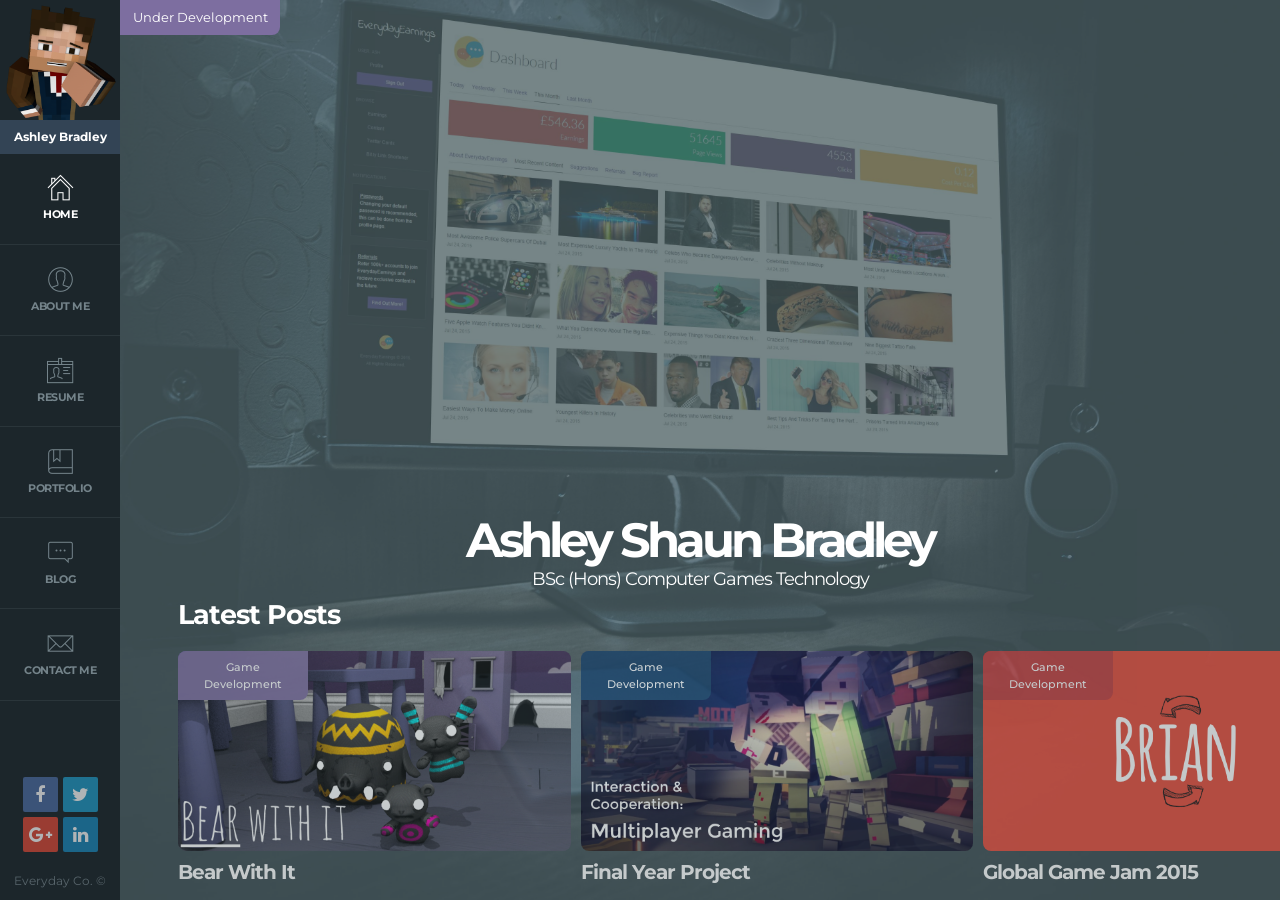
==== index.html @ 22a2ed72 "update" ====
<!DOCTYPE html>
<html prefix="og: http://ogp.me/ns#" class="one-page-layout js flexbox canvas canvastext webgl touch geolocation postmessage websqldatabase indexeddb hashchange history draganddrop websockets rgba hsla multiplebgs backgroundsize borderimage borderradius boxshadow textshadow opacity cssanimations csscolumns cssgradients cssreflections csstransforms csstransforms3d csstransitions fontface generatedcontent video audio localstorage sessionstorage webworkers applicationcache svg inlinesvg smil svgclippaths modern-layout" data-classic-layout="false" data-mobile-classic-layout="false" data-next-animation="15" data-prev-animation="16" data-random-animation="false" lang="en-US">
<head>
  <!-- <meta http-equiv="refresh" content="0; url="" /> -->
	<meta content="text/html; charset=utf-8" http-equiv="Content-Type">
	<link href="./files/css" rel="stylesheet" type="text/css">
	<style type="text/css">
		.gm-style .gm-style-cc span,.gm-style .gm-style-cc a,.gm-style .gm-style-mtc div{font-size:10px;}
		@media print { .gm-style .gmnoprint, .gmnoprint { display:none; } }
		@media screen { .gm-style .gmnoscreen, .gmnoscreen { display:none; } }
		.gm-style{ font-family:Roboto, Arial, sans-serif; font-size:11px; font-weight:400; text-decoration:none; }.gm-style img{ max-width:none; }
	</style>
	<meta charset="UTF-8">
	<meta content="width=device-width, initial-scale=1" name="viewport">

	<!-- <meta property="og:title" content="Portfolio | Ashley Shaun Bradley | Game & Web Developer" />
	<meta property="og:image" content="https://ashhhbradley.github.io/portfolio/files/images/og-image.png" /> -->

	<meta property='og:title' content='Portfolio | Game and Web Developer' />
	<meta property="og:type" content="website" />
	<meta property='og:image' content='https://ashhhbradley.github.io/portfolio/files/images/og-image.png'/>
	<meta property='og:description' content='Portfolio | Game and Web Developer'/>
	<meta property='og:url' content='https://ashhhbradley.github.io/portfolio/' />

	<title>Ashley Shaun Bradley | Game & Web Developer</title>
	<!-- <link href="http://themes.pixelwars.org/empathy/feed/" rel="alternate" title="Empathy » Feed" type="application/rss+xml"> -->
	<!-- <link href="http://themes.pixelwars.org/empathy/comments/feed/" rel="alternate" title="Empathy » Comments Feed" type="application/rss+xml"> -->
	<!-- <script type="text/javascript">
		window._wpemojiSettings = {"baseUrl":"https:\/\/s.w.org\/images\/core\/emoji\/72x72\/","ext":".png","source":{"concatemoji":"http:\/\/themes.pixelwars.org\/empathy\/wp-includes\/js\/wp-emoji-release.min.js?ver=4.4.2"}};
		!function(a,b,c){function d(a){var c,d=b.createElement("canvas"),e=d.getContext&&d.getContext("2d"),f=String.fromCharCode;return e&&e.fillText?(e.textBaseline="top",e.font="600 32px Arial","flag"===a?(e.fillText(f(55356,56806,55356,56826),0,0),d.toDataURL().length>3e3):"diversity"===a?(e.fillText(f(55356,57221),0,0),c=e.getImageData(16,16,1,1).data.toString(),e.fillText(f(55356,57221,55356,57343),0,0),c!==e.getImageData(16,16,1,1).data.toString()):("simple"===a?e.fillText(f(55357,56835),0,0):e.fillText(f(55356,57135),0,0),0!==e.getImageData(16,16,1,1).data[0])):!1}function e(a){var c=b.createElement("script");c.src=a,c.type="text/javascript",b.getElementsByTagName("head")[0].appendChild(c)}var f,g;c.supports={simple:d("simple"),flag:d("flag"),unicode8:d("unicode8"),diversity:d("diversity")},c.DOMReady=!1,c.readyCallback=function(){c.DOMReady=!0},c.supports.simple&&c.supports.flag&&c.supports.unicode8&&c.supports.diversity||(g=function(){c.readyCallback()},b.addEventListener?(b.addEventListener("DOMContentLoaded",g,!1),a.addEventListener("load",g,!1)):(a.attachEvent("onload",g),b.attachEvent("onreadystatechange",function(){"complete"===b.readyState&&c.readyCallback()})),f=c.source||{},f.concatemoji?e(f.concatemoji):f.wpemoji&&f.twemoji&&(e(f.twemoji),e(f.wpemoji)))}(window,document,window._wpemojiSettings);
	</script> -->
	<script src="./files/wp-emoji-release.min.js" type="text/javascript"></script>
	<style type="text/css">
		img.wp-smiley,
		img.emoji {
		   display: inline !important;
		   border: none !important;
		   box-shadow: none !important;
		   height: 1em !important;
		   width: 1em !important;
		   margin: 0 .07em !important;
		   vertical-align: -0.1em !important;
		   background: none !important;
		   padding: 0 !important;
		}
	</style>
	<!-- <link href="./files/css(1)" id="montserrat-css" media="all" rel="stylesheet" type="text/css"> -->
	<!-- <link href="./files/css(2)" id="roboto-css" media="all" rel="stylesheet" type="text/css"> -->
	<!-- <link href="./files/fontello.css" id="fontello-css" media="all" rel="stylesheet" type="text/css"> -->
	<link href="./files/bootstrap.min.css" id="bootstrap-css" media="all" rel="stylesheet" type="text/css">
	<link href="./files/pe-icon-7-stroke.css" id="pe-icon-7-stroke-css" media="all" rel="stylesheet" type="text/css">
	<link href="./css/font-awesome.css" rel="stylesheet" type="text/css">
	<link href="./files/nprogress.css" id="nprogress-css" media="all" rel="stylesheet" type="text/css">
	<link href="./files/magnific-popup.css" id="magnific-popup-css" media="all" rel="stylesheet" type="text/css">
	<link href="./files/uniform.default.css" id="uniform-css" media="all" rel="stylesheet" type="text/css">
	<link href="./files/animations.css" id="animations-css" media="all" rel="stylesheet" type="text/css">
	<link href="./files/main.css" id="main-css" media="all" rel="stylesheet" type="text/css">
	<link href="./files/768.css" id="768-css" media="all" rel="stylesheet" type="text/css">
	<link href="./files/wp-fix.css" id="wp-fix-css" media="all" rel="stylesheet" type="text/css">
	<link href="./files/style.css" id="theme-style-css" media="all" rel="stylesheet" type="text/css">
	<link href="./owl/owl.carousel.css" media="all" rel="stylesheet" type="text/css">
	<link href="https://fonts.googleapis.com/css?family=Montserrat:100,200,300,400,500,600,700,800,900" rel="stylesheet">

	<script src="https://ajax.googleapis.com/ajax/libs/jquery/1.8.0/jquery.min.js"></script>
	<script src="https://socialcounters.000webhostapp.com/SocialCounters/SocialCounters/js/api.js"></script>
	<script src="./owl/owl.carousel.js" type="text/javascript"></script>
	<script src="./files/jquery.js" type="text/javascript"></script>
	<script src="./files/jquery-migrate.min.js" type="text/javascript"></script>
	<script src="./files/modernizr.min.js" type="text/javascript"></script>

	<!--script type="text/javascript" src="https://maps.googleapis.com/maps/api/js?sensor=false"></script-->
	<!-- <script type="text/javascript" src="https://platform.linkedin.com/badges/js/profile.js" async defer></script> -->
	<!--link href="http://themes.pixelwars.org/empathy/wp-json/" rel="https://api.w.org/">
	<link href="http://themes.pixelwars.org/empathy/xmlrpc.php?rsd" rel="EditURI" title="RSD" type="application/rsd+xml">
	<link href="http://themes.pixelwars.org/empathy/wp-includes/wlwmanifest.xml" rel="wlwmanifest" type="application/wlwmanifest+xml">
	<meta content="WordPress 4.4.2" name="generator"-->
	<!--link href="http://themes.pixelwars.org/empathy/" rel="canonical">
	<link href="http://themes.pixelwars.org/empathy/" rel="shortlink">
	<link href="http://themes.pixelwars.org/empathy/wp-content/uploads/2015/07/favicon-2.ico" rel="shortcut icon">
	<link href="http://themes.pixelwars.org/empathy/wp-content/uploads/2015/07/avatar.jpg" rel="apple-touch-icon-precomposed"-->

	<!-- Text Logo Background Color -->
	<!--<style type="text/css">
	@media screen and (min-width: 768px) { .site-title { background: #2ba163; } }
</style>-->

	<!-- Link Color -->
	<style type="text/css">
		a { color: #009966; }
	</style>

	<!-- Link Hover Color -->
	<style type="text/css">
		a:hover { color: #8acb82; }
	</style>

	<!-- Primary Color -->
	<!-- <style type="text/css">
	input[type=submit]:hover, input[type=button]:hover, button:hover, a.button:hover, .event h3, .event h2 + p i, .event h2 + p img, #search-submit, .entry-meta .cat-links a, .pagination a:hover, .navigation a:hover, a.more-link:hover, #nprogress .bar, .section-title h2 i, .event:nth-of-type(4):after { background-color: #8acb82; }
	.bypostauthor > article { border-color: #8acb82; }
	#nprogress .spinner-icon { border-top-color: #8acb82; border-left-color: #8acb82; }
	.event h3:before { border-color: #8acb82; }
	body .mejs-controls .mejs-time-rail .mejs-time-current { background: #8acb82; }
	</style> -->

	<!-- Ribbon Shadow Color -->
	<!--<script>
		function ColorLuminance( hex, lum ) {
			// validate hex string
			hex = String(hex).replace(/[^0-9a-f]/gi, '');

			if ( hex.length < 6 ) {
			 hex = hex[0]+hex[0]+hex[1]+hex[1]+hex[2]+hex[2];
			}

			lum = lum || 0;

			// convert to decimal and change luminosity
			var rgb = "#", c, i;

			for ( i = 0; i < 3; i++ ) {
				c = parseInt(hex.substr(i*2,2), 16);
				c = Math.round(Math.min(Math.max(0, c + (c * lum)), 255)).toString(16);
				rgb += ("00"+c).substr(c.length);
			}
			return rgb;
		}

		jQuery(document).ready(function($) {
		   color = ColorLuminance( '#8acb82', -0.15 );
		   var styleCss = '<style type="text/css">' +
			   '.section-title h2:after, .section-title h2:before { background-color: ' + color + '; }' +
		   '<\/style>';
		   $( 'body' ).append( styleCss );
		});
	</script> -->

	<!-- 1. Page Light Text -->
	<script>
	  jQuery(document).ready(function($)
	  {
	     $( '.one-page-layout .site-main > section:nth-of-type(1)' ).toggleClass( 'light-text' );
	  });
	</script>

	<!-- 3. Page Background Color -->
	<!--<style type="text/css">
		.one-page-layout .site-main > section:nth-of-type(3) { background-color: #ebf0df; }
	</style>-->

	<!-- 6. Page Light Text -->
	<script>
	  jQuery(document).ready(function($) {
	     $( '.one-page-layout .site-main > section:nth-of-type(6)' ).toggleClass( 'light-text' );
	  });
	</script>

	<!--[if lt IE 9]>
	    <script src="http://themes.pixelwars.org/empathy/wp-content/themes/empathy/js/ie.js"></script>
	<![endif]-->

	<!--script charset="UTF-8" src="./files/QuotaService.RecordEvent" type="text/javascript"></script-->
</head>

<body class="home page page-id-185 page-template page-template-template-homepage page-template-template-homepage-php">
	<div class="hfeed site" id="page">
		<header class="header" id="masthead" role="banner">
			<a class="menu-toggle toggle-link"><i class="fa fa-bars"></i></a>
			<h1 class="site-title mobile-title">Game & Web Developer</h1>
			<div class="header-wrap">
				<img alt="avatar" src="./files/images/avatar.png">
				<h1 class="site-title">Ashley Bradley</h1>
				<nav class="site-navigation primary-navigation" id="primary-navigation" role="navigation">
					<div class="nav-menu">
						<ul class="menu-auto">
							<li class="current_page_item"><a href="#"><i class="pe-7s-home"></i> Home</a></li>
							<li><a href="#"><i class="pe-7s-user"></i> About Me</a></li>
							<li><a href="#"><i class="pe-7s-id"></i> Resume</a></li>
							<li><a href="#"><i class="pe-7s-notebook"></i> Portfolio</a></li>
							<li><a href="#"><i class="pe-7s-comment"></i> Blog</a></li>
							<li><a href="#"><i class="pe-7s-mail"></i> Contact</a></li>
						</ul>
						<script>
							jQuery(document).ready(function($)
							{
							  var menu_html = "";

							  $('#main').find('section.menu-item').each(function()
							  {
								  var id = $(this).attr('id');
								  var icon = $(this).find('.page-title  i').attr('class');
								  var title = $(this).find('.page-title').text();
								  var menu_item = '<li><a href="#/' + id + '"><i class="' + icon + '"><\/i>' + title + '<\/a><\/li>';

								  menu_html += menu_item;

								  $('.menu-auto').html(menu_html);
							  });
							});
						</script>
					</div>
				</nav>
				<div class="header-search">
					<form action="" id="search-form" method="get" name="search-form" role="search">
						<input id="search" name="s" placeholder="enter word" required="required" type="text"> <input id="search-submit" title="Search" type="submit" value="→">
					</form>
				</div>
				<div class="header-bottom">
					<div>
						<ul class="social-intro list-unstyled list-inline">
						  <li><a href="#" class="icn-facebook"><i class="fa fa-facebook"></i></a></li>
						  <li><a href="#" class="icn-twitter"><i class="fa fa-twitter"></i></a></li>
						</ul>
						<ul class="social-intro list-unstyled list-inline">
						  <li><a href="#" class="icn-g-plus"><i class="fa fa-google-plus"></i></a></li>
						  <li><a href="#" class="icn-linkedin"><i class="fa fa-linkedin"></i></a></li>
						</ul>
					</div>
					<div class="copy-text">
						<div class="widget_text" id="text-2">
							<div class="textwidget">
								<p>Everyday Co. ©</p>
							</div>
						</div>
					</div>
				</div>
			</div>
		</header>
		<div class="site-main" id="main">
			<section class="pt-page page-layout home-section has-bg-img light-text page-current menu-item" id="home" style="background-image: url( ./files/images/homepage.jpg );">
				<div class="portfolio-card-category" style="z-index: 2;"><p>Under Development</p></div>
				<div class="content">
					<div class="layout-medium">
						<h1 class="page-title" style="display: none;"><i class="pe-7s-home"></i> home</h1>
						<h2>Ashley Shaun Bradley</h2>
						<h4>BSc (Hons) Computer Games Technology</h4>
						<!--h4>I am <strong data-typist="a programmer.,a web devloper.,a game devloper." id="typist-element"> an avid Twitter user.</strong></h4-->
						<div class="content" style="text-align: left; position: relative; padding: 0;">
							<div class="my-work">
								<h4><b>Latest Posts</b></h4>
								<style>
									.owl-carousel .portfolio-card-category {
										/*font-size: 0.35em;*/
										z-index: 2;
									}
									.owl-carousel .portfolio-card-category p {
										font-size: 11px;
										border-top-left-radius: 8px;
										width: 130px;
										font-weight: 500;
									}
								</style>
								<div class="owl-carousel" id="latest-posts" style="width:1600px; margin-top:20px; opacity:0.7;">
									<div><div class="portfolio-card-category"><p style="background-color: #7d6ea0;">Game Development</p></div><img src="./images/BearWithIt.png"></img><a href="#">Bear With It</a></div>
									<div><div class="portfolio-card-category"><p style="background-color: #133e69;">Game Development</p></div><img src="./images/FinalYearProject.png"></img><a href="#">Final Year Project</a></div>
		              <div><div class="portfolio-card-category"><p style="background-color: #c53f3f;">Game Development</p></div><img src="./images/Brian.png"></img><a href="#">Global Game Jam 2015</a></div>
									<div><div class="portfolio-card-category"><p style="background-color: #334455;">Web Development</p></div><img src="./images/EverydayGossip2.png"></img><a href="#">EverydayGossip</a></div>
									<div><div class="portfolio-card-category"><p style="background-color: #6952a0;">Web Development</p></div><img src="./images/EverydayEarnings2.png"></img><a href="#">EverydayEarnings</a></div>
								</div>
		            <!--p style="text-align: center;"><a class="button" href="./#/portfolio"><i class="pe-7s-expand1"></i> &nbsp; More Information</a></p-->
							</div>

							<style>
								.owl-carousel .owl-item a {
									font-size: 20px;
								}
							</style>

							<div class="my-work-mobile">
								<h4 style="font-size: 20px; margin-top: 20px !important;"><b>Latest Posts</b></h4>
								<div class="owl-carousel" id="latest-posts-mobile" style="width:300px; margin-top:5px; opacity:0.7;">
									<div><img src="./images/BearWithIt.png"></img><a href="#">Bear With It</a></div>
									<div><img src="./images/FinalYearProject.png"></img><a href="#">Final Year Project</a></div>
		              <div><img src="./images/Brian.png"></img><a href="#">Global Game Jam 2015</a></div>
									<div><img src="./images/EverydayGossip2.png"></img><a href="#">EverydayGossip</a></div>
									<div><img src="./images/EverydayEarnings2.png"></img><a href="#">EverydayEarnings</a></div>
								</div>
							</div>

							<!--div style="margin-left: 50px; margin-top: 30px; float:left; clear: left;">
								<h4>Game Development</h4>
								<div class="owl-carousel" style="width:400px; margin-top:20px; opacity:0.7;">
									<div><img src="../images/BearWithIt.png"></img></div>
									<div><img src="../images/FinalYearProject.png"></img></div>
		              <div><img src="../images/Brian.png"></img></div>
								</div>
							</div-->

              <script>
                  $(document).ready(function(){ $('#latest-posts').owlCarousel(); });

                  var owl = $('#latest-posts');
                  owl.owlCarousel({
                      items:4,
                      loop:true,
                      margin:10,
                      animateOut: 'fadeOut',
                      autoplay:true,
                      autoplayTimeout:5000,
                      autoplayHoverPause:true
                  });

									$(document).ready(function(){ $('#latest-posts-mobile').owlCarousel(); });

                  var owl = $('#latest-posts-mobile');
                  owl.owlCarousel({
                      items:1,
                      loop:true,
                      margin:10,
                      animateOut: 'fadeOut',
                      autoplay:true,
                      autoplayTimeout:5000,
                      autoplayHoverPause:true
                  });
              </script>
						</div>
						<!--ul class="social-intro list-unstyled list-inline">
						  <li><a href="#" class="icn-facebook"><i class="fa fa-facebook"></i></a></li>
						  <li><a href="#" class="icn-twitter"><i class="fa fa-twitter"></i></a></li>
						  <li><a href="#" class="icn-dribbble"><i class="fa fa-dribbble"></i></a></li>
						  <li><a href="#" class="icn-g-plus"><i class="fa fa-google-plus"></i></a></li>
						  <li><a href="#" class="icn-linkedin"><i class="fa fa-linkedin"></i></a></li>
						  <li><a href="#" class="icn-instagram"><i class="fa fa-instagram"></i></a></li>
						  <li><a href="#" class="icn-vimeo"><i class="fa fa-vimeo-square"></i></a></li>
						  <li><a href="#" class="icn-youtube"><i class="fa fa-youtube-play"></i></a></li>
						  <li><a href="#" class="icn-tumblr"><i class="fa fa-tumblr"></i></a></li>
						  <li><a href="#" class="icn-github"><i class="fa fa-github-alt"></i></a></li>
						</ul-->
					</div>
				</div>
			</section>
			<section class="pt-page page-layout menu-item" id="about-me">
				<div class="portfolio-card-category" style="z-index: 2;"><p>Under Development</p></div>
				<div class="content">
					<div class="layout-medium">
						<div class="row">
							<div class="col-sm-7">
								<div class="section-title center">
									<h1 class="page-title"><i class="pe-7s-user"></i> About Me</h1>
									<h2><i>Services</i></h2>
								</div>
								<div class="row">
									<style>
										@media screen and (min-width: 368px) {
											.game-dev img {
											    margin-top: 5px;
											}
											.service p.game-dev {
												margin: 0;
											}
											.service p {
												letter-spacing: -0.8px;
											}
											.service {
												border: 1.5px solid #ececec;
  											border-radius: 8px;
												padding: 5px;
											}
										}

										@media (min-width: 768px) {
											.col-sm-6 {
											    padding: 0 5px!important;
													margin-bottom: 10px;
											}
										}

										@media screen and (min-width: 992px) {
											.service p.game-dev {
												min-height: 102px;
												max-height: 102px;
												width: 50%;
										    float: left;
											}
											.service {
										    min-height: 255px;
											}
											.game-dev-service .unreal-logo {
												margin-top: 0;
												margin-left: auto;
												margin-right: auto;
												display: block;
											}
											.game-dev-service .unity-logo {
												margin-top: 0.5em;
												margin-bottom: auto;
												margin-left: auto;
												margin-right: auto;
												display: block;
											}
										}

										@media (min-width: 1200px){
											#about-me .col-sm-5 {
											    width: 33%;
											}
										}
									</style>
									<div class="col-sm-6 col-md-3">
										<div class="service game-dev-service">
											<!-- <p><img alt="icon-02" class="alignnone size-full wp-image-229" height="512" sizes="(max-width: 512px) 100vw, 512px" src="./files/icon-02.png" width="512"></p> -->
											<p class="game-dev">
												<img alt="" class="alignnone size-full unreal-logo" height="512" sizes="(max-width: 512px) 100vw, 512px" src="./files/images/Unreal_Engine_Black.png" width="512">
											</p>
											<p class="game-dev">
												<img alt="" class="alignnone size-full unity-logo" height="512" sizes="(max-width: 512px) 100vw, 512px" src="./files/images/unity-master-black.png" width="512">
											</p>
											<h4>Game Developer</h4>
											<p>For the past three years I have been studying game technologies and using game engines such as the Unreal Engine 4 & Unity 5.</p>
										</div>
									</div>
									<div class="col-sm-6 col-md-3">
										<div class="service">
											<p><img alt="icon-03" class="alignnone size-full wp-image-230" height="512" sizes="(max-width: 512px) 100vw, 512px" src="./files/icon-03.png" width="512"></p>
											<h4>Web Developer</h4>
											<p>I write about web design. It is a long established fact that a reader will be distracted by the readable content.</p>
										</div>
									</div>
									<div class="col-sm-6 col-md-3">
										<div class="service">
											<p><img alt="icon-01" class="alignnone size-full wp-image-228" height="512" sizes="(max-width: 512px) 100vw, 512px" src="./files/icon-01.png" width="512"></p>
											<h4>Social Media</h4>
											<p>I design super cool websites. It is a long established fact that a reader will be distracted by the readable content.</p>
										</div>
									</div>
									<div class="col-sm-6 col-md-3">
										<div class="service">
											<p><img alt="icon-04" class="alignnone size-full wp-image-231" height="512" sizes="(max-width: 512px) 100vw, 512px" src="./files/icon-04.png" width="512"></p>
											<h4>Video Editor</h4>
											<p>I have strong project management skills. It is a long established fact that a reader will be distracted by the readable content.</p>
										</div>
									</div>
								</div>
								<div class="section-title center">
									<h2><i>Work Process</i></h2>
								</div>
								<div class="row">
									<div class="col-sm-2 col-xs-4">
										<div class="process">
											<p><i class="pe-7s-chat"></i></p>
											<h4>DISCOVER</h4>
										</div>
									</div>
									<div class="col-sm-2 col-xs-4">
										<div class="process">
											<p><i class="pe-7s-light"></i></p>
											<h4>IDEA</h4>
										</div>
									</div>
									<div class="col-sm-2 col-xs-4">
										<div class="process">
											<p><i class="pe-7s-vector"></i></p>
											<h4>DESIGN</h4>
										</div>
									</div>
									<div class="col-sm-2 col-xs-4">
										<div class="process">
											<p><i class="pe-7s-network"></i></p>
											<h4>DEVELOP</h4>
										</div>
									</div>
									<div class="col-sm-2 col-xs-4">
										<div class="process">
											<p><i class="pe-7s-browser"></i></p>
											<h4>TEST</h4>
										</div>
									</div>
									<div class="col-sm-2 col-xs-4">
										<div class="process">
											<p><i class="pe-7s-rocket"></i></p>
											<h4>LAUNCH</h4>
										</div>
									</div>
								</div>
								<!--div class="section-title center">
									<h2><i>Clients</i></h2>
								</div>
								<div class="row">
									<div class=" col-xs-4 col-md-2">
										<div class="client">
											<a href="http://themes.pixelwars.org/empathy/#"><img alt="client-01" class="alignnone size-full wp-image-234" height="142" src="./files/client-01.png" width="200"></a>
										</div>
									</div>
									<div class=" col-xs-4 col-md-2">
										<div class="client">
											<a href="http://themes.pixelwars.org/empathy/#"><img alt="client-02" class="alignnone size-full wp-image-235" height="235" src="./files/client-02.png" width="250"></a>
										</div>
									</div>
									<div class=" col-xs-4 col-md-2">
										<div class="client">
											<a href="http://themes.pixelwars.org/empathy/#"><img alt="client-03" class="alignnone size-full wp-image-236" height="172" src="./files/client-03.png" width="250"></a>
										</div>
									</div>
									<div class=" col-xs-4 col-md-2">
										<div class="client">
											<a href="http://themes.pixelwars.org/empathy/#"><img alt="client-04" class="alignnone size-full wp-image-237" height="91" src="./files/client-04.png" width="173"></a>
										</div>
									</div>
									<div class=" col-xs-4 col-md-2">
										<div class="client">
											<a href="http://themes.pixelwars.org/empathy/#"><img alt="client-05" class="alignnone size-full wp-image-238" height="161" src="./files/client-05.png" width="250"></a>
										</div>
									</div>
									<div class=" col-xs-4 col-md-2">
										<div class="client">
											<a href="http://themes.pixelwars.org/empathy/#"><img alt="client-06" class="alignnone size-full wp-image-239" height="223" src="./files/client-06.png" width="250"></a>
										</div>
									</div>
								</div>
								<div class="section-title center">
									<h2><i>Fun Fact</i></h2>
								</div>
								<div class="row">
									<div class="col-sm-3 col-xs-6">
										<div class="fun-fact">
											<p><i class="pe-7s-map-2"></i></p>
											<h4>24 Countries Visited</h4>
										</div>
									</div>
									<div class="col-sm-3 col-xs-6">
										<div class="fun-fact">
											<p><i class="pe-7s-news-paper"></i></p>
											<h4>72 Articles Published</h4>
										</div>
									</div>
									<div class="col-sm-3 col-xs-6">
										<div class="fun-fact">
											<p><i class="pe-7s-coffee"></i></p>
											<h4>20.000 Cups Of Coffee</h4>
										</div>
									</div>
									<div class="col-sm-3 col-xs-6">
										<div class="fun-fact">
											<p><i class="pe-7s-medal"></i></p>
											<h4>12 Awards Won</h4>
										</div>
									</div>
								</div>
								<div class="section-title center">
									<h2><i>Other Pages</i></h2>
								</div>
								<p class="center">
									<a class="button" href="http://themes.pixelwars.org/empathy/404/">404</a>
									<a class="button" href="http://themes.pixelwars.org/empathy/blog/">Blog</a>
									<a class="button" href="http://themes.pixelwars.org/empathy/form-elements/">Form Elements</a>
									<a class="button" href="http://themes.pixelwars.org/empathy/grid/">Grid</a>
									<a class="button" href="http://themes.pixelwars.org/empathy/shortcodes/">Shortcodes</a>
									<a class="button" href="http://themes.pixelwars.org/empathy/typography/">Typography</a>
								</p-->
							</div>

							<div class="col-sm-5 profile-card">
								<div class="card-container">
								  <header>
								    <div class="bio">
								      <img src="https://pbs.twimg.com/profile_banners/83661888/1483361506/1500x500" alt="background" class="bg">
								      <div class="desc">
								        <h3>@GrievingDoctor</h3>
								        <p>Last of the Time Lords | #DoctorWho</p>
								        <p><i class="fa fa-map-marker" aria-hidden="false"></i> Into Darkness</p>
								      </div>
								    </div>

								    <div class="avatarcontainer">
								      <img src="https://pbs.twimg.com/profile_images/877080424211763200/V_BNl4R3_400x400.jpg" alt="avatar" class="avatar">
								    </div>

										<div id="wrapper" class="profile-content">
									    <div class="data">
									      <ul>
									        <li>
									          <a href="">Grieving Time Lord</a>
									          <span>@GrievingDoctor</span>
									        </li>
									        <li>
									          <a class="item twitter"><span class="count"></span></a>
									          <span>Followers</span>
									        </li>
									      </ul>
									    </div>
									  </div>
								  </header>
									<h3 class="profile-card-header">Tweets</h3>
									<div class="tw-feed">
									  <a class="twitter-timeline" href="https://twitter.com/grievingdoctor"
									     data-theme="light"
									     data-link-color="#334455"
									     border-radius="none"
									     data-chrome="noheader nofooter noborders noscrollbar transparent"
									     data-widget-id="413723523169787904"
									     data-screen-name="grievingdoctor" data-show-replies="false"
									     width="100%"
											 height="440"
									  >Tweets by GrievingDoctor</a>
									</div>
								</div>



								<script>
									$('#wrapper').SocialCounter({
										twitter_user: 'grievingdoctor'
									});

									$(document).ready(
										function iniciar() {
											$('.follow').on("click", function() {
												$('.follow').css('background-color', '#34CF7A');
												$('.follow').html('<div class="icon-ok"></div> Following');
											});
										}
									);

									window.twttr = (function(d, s, id) {
									  var js, fjs = d.getElementsByTagName(s)[0],
									    t = window.twttr || {};
									  if (d.getElementById(id)) return;
									  js = d.createElement(s);
									  js.id = id;
									  js.src = "https://platform.twitter.com/widgets.js";
									  fjs.parentNode.insertBefore(js, fjs);

									  t._e = [];
									  t.ready = function(f) {
									    t._e.push(f);
									  };

									  return t;
									}(document, "script", "twitter-wjs"));

									twttr.ready(function(twttr) {
									  twttr.events.bind("rendered", function(event) {
									    var widgetIframe = event.target;
									    if (widgetIframe.parentNode.className != "tw-feed") {
									      return;
									    }

									    var style = widgetIframe.contentDocument.createElement("style");
									    style.innerHTML = "div.timeline-Tweet--isRetweet { display: none}";

									    widgetIframe.contentDocument.head.appendChild(style);
									  });
									});
								</script>
							</div>
						</div>
					</div>
				</div>
			</section>
			<section class="pt-page page-layout menu-item" id="resume">
				<div class="portfolio-card-category" style="z-index: 2;"><p>Under Development</p></div>
				<div class="content">
					<div class="layout-medium">
						<h1 class="page-title"><i class="pe-7s-id"></i> Resume</h1>
						<div class="row">
							<style>
								@media (max-width: 1200px) {
									.col-sm-5 {
											width: 100%;
											padding: 0;
									}
									.resume-links {
										width: 50%;
										float: left;
									}
									.resume-skills {
										width: 50%;
										float: left;
									}
									.resume-skills .design-skills {
										display: none;
									}
								}

								@media (max-width: 613px) {
									.col-sm-5 {
											width: 100%;
											padding: 10px;
									}
									.resume-links {
										width: 100%;
										float: left;
									}
									.resume-skills {
										width: 100%;
										float: left;
									}
									.resume-skills .design-skills {
										display: none;
									}
								}
							</style>
							<div class="col-sm-5" style="float: right;">
								<div class="resume-links">
									<!-- <div class="LI-profile-badge" data-version="v1" data-size="large" data-locale="en_US" data-type="horizontal" data-theme="light" data-vanity="ashhhbradley"><a class="LI-simple-link" href='https://uk.linkedin.com/in/ashhhbradley?trk=profile-badge'></a></div> -->
									<div class="LI-profile-badge" data-version="v1" data-size="large" data-locale="en_US" data-type="horizontal" data-theme="light" data-vanity="ashhhbradley" data-rendered="true" data-uid="860093">
									  <a class="LI-simple-link" href="https://uk.linkedin.com/in/ashhhbradley?trk=profile-badge"></a>
									  <div>
									    <div dir="ltr" class="LI-badge-container-horizontal-light LI-badge-container horizontal light large" style="display: none">
									      <header class="LI-name-container LI-row">
									        <div class="LI-col">
									          <div class="LI-profile-pic-container"><img src="https://static.licdn.com/scds/common/u/images/themes/katy/ghosts/person/ghost_person_200x200_v1.png" class="LI-profile-pic" alt="Ashley Bradley" width="200" height="200"></div>
									        </div>
									        <div class="LI-col LI-header">
									          <div class="LI-name"><a href="https://uk.linkedin.com/in/ashhhbradley?trk=profile-badge-name">Ashley Bradley</a></div>
									          <div class="LI-title">Game &amp; Web Developer</div>
									        </div>
									      </header>
									      <ul class="LI-more-info">
									        <li class="LI-field"><img src="https://static.licdn.com/scds/common/u/images/themes/katy/ghosts/company/ghost_company_80x80_v1.png" class="LI-field-icon" alt="Self-Employment">Self-Employment</li>
									        <li class="LI-field"><img class="LI-field-icon" alt="Birmingham City University" src="https://media.licdn.com/mpr/mpr/shrinknp_200_200/p/4/005/0b0/337/0d05c8b.png" width="200" height="200"><a href="https://www.linkedin.com/edu/birmingham-city-university-12692?trk=profile-badge-school">Birmingham City University</a></li>
									      </ul>
									      <footer class="LI-footer LI-row"><a href="https://uk.linkedin.com/in/ashhhbradley?trk=profile-badge-cta" class="LI-view-profile">View profile</a><span class="LI-logo"><img src="https://static.licdn.com/scds/common/u/images/logos/linkedin/logo_linkedin_93x21_v2.png" alt="LinkedIn" class="LI-icon"></span></footer>
									    </div>
									  </div>
									</div>
									<p style="text-align: center;"><a class="button" href=""><i class="pe-7s-download"></i>Download CV &nbsp; [.PDF]</a></p>
								</div>

								<div class="resume-skills">
									<div class="section-title center">
										<h2><i>Technical Skills</i></h2>
									</div>
									<div class="skill-unit">
	                  <h4>Programming Languages:</h4>
										<h4 class="checklist"><i class="pe-7s-check"></i> C#</h4>
										<h4 class="checklist"><i class="pe-7s-check"></i> C++</h4>
										<h4 class="checklist"><i class="pe-7s-check"></i> Swift 3.0</h4>
	                </div>
	                <div class="skill-unit">
	                  <h4>Web Based Languages:</h4>
										<h4 class="checklist"><i class="pe-7s-check"></i> HTML</h4>
										<h4 class="checklist"><i class="pe-7s-check"></i> CSS</h4>
										<h4 class="checklist"><i class="pe-7s-check"></i> PHP</h4>
										<h4 class="checklist"><i class="pe-7s-check"></i> JavaScript</h4>
	                </div>

									<div class="design-skills">
										<div class="section-title center">
											<h2><i>Design Skills</i></h2>
										</div>
										<div class="skill-unit">
											<h4>Photoshop</h4>
											<div class="bar" data-percent="90">
												<div class="progress" style="width: 90%;">
													<span>90</span>
												</div>
											</div>
										</div>
										<div class="skill-unit">
											<h4>Cinema 4D</h4>
											<div class="bar" data-percent="70">
												<div class="progress" style="width: 70%;">
													<span>70</span>
												</div>
											</div>
										</div>
										<div class="skill-unit">
											<h4>Blender</h4>
											<div class="bar" data-percent="50">
												<div class="progress" style="width: 50%;">
													<span>50</span>
												</div>
											</div>
										</div>
									</div>
								</div>
								<!-- <div class="section-title center">
									<h2><i>TESTIMONIALS</i></h2>
								</div>
								<div class="testo">
									<p><img alt="testo-01" class="alignnone size-full wp-image-263" height="128" src="./files/testo-01.jpg" width="128"></p>
									<h4>Vincent Wood</h4>
									<h5>CEO / Gravity Inc.</h5>
									<p>He is a great and hardworking guy. I am so proud of i have him as my asistant. He helped me so much. Also i am so proud of i have him as my asistant. He helped me so much.</p>
								</div>
								<div class="testo">
									<p><img alt="testo-02" class="alignnone size-full wp-image-264" height="128" src="./files/testo-02.jpg" width="128"></p>
									<h4>Gary Morgan</h4>
									<h5>Chemist / Freelancer</h5>
									<p>He was a great co-worker and a friend. I would’t be where i am without his support.</p>
								</div>
								<div class="testo">
									<p><img alt="testo-03" class="alignnone size-full wp-image-265" height="128" src="./files/testo-03.jpg" width="128"></p>
									<h4>Jason Wilson</h4>
									<h5>Lab Geek / Miami Metro</h5>
									<p>He is ok. I don’t really know him. He looks nice.</p>
								</div> -->
							</div>
							<div class="col-sm-7" style="float: left;">
								<div class="event">
									<h2>Education</h2>
									<p><i class="pe-7s-study"></i></p>
								</div>

								<div class="event">
									<h3>2014 - 2017</h3>
									<h5>Birmingham City University</h5>
									<h4>BSc (Hons) Computer Games Technology</h4>
									<h4 class="sub-heading">Awarded Second Class: Division I achieved September 2017</h4>
									<p>Modules included: </p>
									<div>
										<ul class="modules">
											<li>Open Systems</li>
											<li>Computer Games Technology</li>
											<li>Computer Networks and Distribution</li>
											<li>C++ Programming for Games Engines</li>
											<li>Programming Games Engines</li>
											<li>3D Game World Development</li>
										</ul>
										<ul class="modules">
											<li>Mobile and Web Technology</li>
											<li>Game Console Programming</li>
											<li>Artificial Intelligence & Machine Learning</li>
											<li>Game Graphics Programming</li>
											<li>Artificial Intelligence for Games</li>
											<li>Individual Final Year Project</li>
										</ul>
									</div>
								</div>

								<div class="event" id="education">
									<h3>2012 - 2014</h3>
									<h5>Birmingham Metropolitan College</h5>
									<h4>BTEC Level 3 Extended Diploma, Software Development</h4>
									<h4 class="sub-heading">Awarded triple grade Distinction, Distinction, Merit achieved July 2014</h4>
									<p>Modules included:</p>
									<div>
										<ul class="modules">
											<li>Website Production</li>
											<li>Web Server Scripting</li>
											<li>Client Side Customisation of Web Pages</li>
											<li>Developing Computer Games</li>
											<li>Communication and Employability Skills for IT</li>
											<li>Event Driven Programming</li>
											<li>Procedural Programming</li>
											<li>Object Oriented Programming</li>
											<li>Controlling Systems Using IT</li>
										</ul>
										<ul class="modules">
											<li>Database Design</li>
											<li>Human Computer Interaction</li>
											<li>Spreadsheet Modelling</li>
											<li>Information Systems</li>
											<li>Organisational Systems Security</li>
											<li>Communications Technologies</li>
											<li>Computer Systems</li>
											<li>Software Design and Development</li>
											<li>Systems Analysis and Design</li>
										</ul>
									</div>
								</div>

								<div class="event">
									<h3>2012</h3>
									<h5>Plantsbrook School</h5>
									<h4>GCSEs</h4>
									<h4 class="sub-heading">10 Passes, Grade C and above.</h4></br>
									<h4>OCR Level 2</h4>
									<h4 class="sub-heading">Awarded Merit</h4>
									<p>Modules included:</p>
									<div>
										<ul class="modules">
											<li>Webpage Creation</li>
											<li>Creating animation for WWW using ICT</li>
											<li>Design and Produce Multimedia Projects</li>
										</ul>
										<ul class="modules">
											<li>ICT Skills for Business</li>
											<li>Creating Computer Graphics</li>
											<li>Creating Video</li>
										</ul>
									</div>
								</div>

								<div class="event">
									<h2>Experience</h2>
									<p><i class="pe-7s-ribbon"></i></p>
								</div>

								<div class="event">
									<h3>2015 – 2016</h3>
									<h5>Everyday Co.</h5>
									<h4>EverydayEarnings | PHP Developer</h4>
									<h4 class="sub-heading">Self-employment as a PHP Developer and co-creator of an Affiliate Network.</h4>
									<!--p>After running EverydayGossip.org for over 5 months, EverydayEarnings began development after the idea of expanding became reality.
									I partnered up with a friend from college who also had a large audience across multiple social media accounts and set up an affiliate network called EverydayEarnings.<br><br>
									EverydayEarnings allowed anyone to apply and become an affiate, once accepted this allowed them to start making money by advertising our website called EverydayGossip.
									Once the affiate network became established we began contacting the owners of other social media accounts to join EverydayEarnings.</p-->
									<p>•	Developed an Analytics Dashboard using PHP which displayed advert Clicks, Page Views, Cost per Click and User Earnings. As well as dynamically displaying each article created on EverydayGossip for affiliates to advertise.</p>
									<p>•	Use of Google AdSense Management API which fetched data via JSON files for each affiliate to monitor their analytics, as well as OAuth 2.0 authentication implementation.</p>
									<p>•	Use of SQL databases to manage the affiliates user account details and login credentials.</p>
								</div>

								<div class="event">
									<h3>2014</h3>
									<h5>Everyday Co.</h5>
									<h4>EverydayGossip.net | Web Designer & Developer</h4>
									<h4 class="sub-heading">Self-employment as a Web Designer & Developer, creating a website using HTML, CSS & JavaScript which generated a monthly income from the adverts provided by Google AdSense.</h4>
									<!--p>In December 2014, I developed my own website and I applied to join Google AdSense in order to start monetising the content which I created for my website.
									I used my personal social media accounts to advertise the content which directed a lot of traffic to the site which resulted in the website generating a lot of advertising revenue.</p-->
									<p>•	Developed my own HTML responsive website from scratch over 3 weeks until the initial launch. This was a visually appealing digital media website which attracted traffic from the articles created for the website.</p>
									<p>•	Use of JavaScript & jQuery AJAX implementation to dynamically update the homepage and article content rather than hard-coding each element of the webpage.</p>
								</div>

								<!--div class="event">
									<h3>2006</h3>
									<h4>Computer Science</h4>
									<h5>MIT</h5>
									<p>I studied Computer Science at MIT. I create usable web interfaces, front end coding stuff and almost anything. But i love what i do.</p>
								</div-->
							</div>

						</div>
					</div>
				</div>
			</section>
			<section class="pt-page page-layout portfolio menu-item" id="browse">
				<div class="portfolio-card-category" style="z-index: 2;"><p>Under Development</p></div>
				<div class="content">
					<div class="layout-medium" style="max-width:1220px;">
						<h1 class="page-title"><i class="pe-7s-notebook"></i> Portfolio</h1>
						<ul class="filters" id="filters">
							<li class="current">
								<a data-filter="*" href="#">All</a>
							</li>
							<li>
								<a data-filter=".game" href="#">Game Development</a>
							</li>
							<li>
								<a data-filter=".web" href="#">Web Development</a>
							</li>
							<li>
								<a data-filter=".anim" href="#">Animation</a>
							</li>
						</ul>
						<div class="portfolio-items media-grid masonry" data-item-width="440" data-layout="masonry" style="position: relative; height: 1092px;">
							<div class="media-cell hentry web post-310 portfolio type-portfolio status-publish has-post-thumbnail portfolio-category-game" id="post-310">
                                <!--script>debugger</script-->
								<div class="media-box html5">
									<img alt="01" class="attachment-pixelwars__image_size_2 size-pixelwars__image_size_2 wp-post-image" height="375" sizes="(max-width: 500px) 100vw, 500px" src="./images/EverydayGossip2.png" width="500">
									<div class="mask"></div><a class="ajax" href="everydaygossip/"></a>
								</div>
								<div class="media-cell-desc">
									<h3>EverydayGossip</h3>
									<p class="category">An Article Content Website</p>
								</div>
							</div>
							<div class="media-cell hentry web post-413 portfolio type-portfolio status-publish has-post-thumbnail portfolio-category-web" id="post-413">
								<div class="media-box html5">
									<img alt="09" class="attachment-pixelwars__image_size_2 size-pixelwars__image_size_2 wp-post-image" height="375" sizes="(max-width: 500px) 100vw, 500px" src="./images/EverydayEarnings2.png" width="500">
									<div class="mask"></div><a class="ajax" href="everydayearnings/"></a>
								</div>
								<div class="media-cell-desc">
									<h3>EverydayEarnings</h3>
									<p class="category">An Affiliate Dashboard</p>
								</div>
							</div>
              <div class="media-cell hentry game post-422 portfolio type-portfolio status-publish has-post-thumbnail portfolio-category-game" id="post-422">
								<div class="media-box">
									<img alt="05" class="attachment-pixelwars__image_size_2 size-pixelwars__image_size_2 wp-post-image" height="375" sizes="(max-width: 500px) 100vw, 500px" src="./images/FinalYearProject.png" width="500">
									<div class="mask"></div><a class="ajax" href="brian/"></a>
								</div>
								<div class="media-cell-desc">
									<h3>Interaction & Cooperation: Multiplayer Gaming</h3>
									<p class="category">Final Year Project</p>
								</div>
							</div>
							<div class="media-cell hentry game post-417 portfolio type-portfolio status-publish has-post-thumbnail portfolio-category-game" id="post-417">
								<div class="media-box">
									<img alt="05" class="attachment-pixelwars__image_size_2 size-pixelwars__image_size_2 wp-post-image" height="375" sizes="(max-width: 500px) 100vw, 500px" src="./images/BearWithIt.png" width="500">
									<div class="mask"></div><a class="ajax" href="page-1"></a>
								</div>
								<div class="media-cell-desc">
									<h3>Bear With It</h3>
									<p class="category">Imagine Cup 2016 Entry</p>
								</div>
							</div>

							<div class="media-cell hentry game post-422 portfolio type-portfolio status-publish has-post-thumbnail portfolio-category-game" id="post-422">
								<div class="media-box">
									<img alt="05" class="attachment-pixelwars__image_size_2 size-pixelwars__image_size_2 wp-post-image" height="375" sizes="(max-width: 500px) 100vw, 500px" src="./images/Brian.png" width="500">
									<div class="mask"></div><a class="ajax" href="brian/"></a>
								</div>
								<div class="media-cell-desc">
									<h3>Brian</h3>
									<p class="category">Global Game Jam 2015 Entry</p>
								</div>
							</div>

							<div class="media-cell hentry game post-422 portfolio type-portfolio status-publish has-post-thumbnail portfolio-category-game" id="post-423">
								<div id="wrapper" class="card-container portfolio-card">
								  <header>
								    <div class="portfolio-card-category">
								      <p style="background-color: #7d6ea0">Game Development</p>
								    </div>

								    <div class="bio">
								      <img src="./images/BearWithIt2.png" alt="background" class="bg">
								      <div class="desc">
								        <h3>Brief Summary</h3>
								        <p>Unreal Engine 4</p>
								        <p>C++ / Blueprint</p>
								      </div>
								    </div>
								  </header>

							    <div class="data">
							      <ul>
							        <li class="card-title">
							          <a href="">Bear With It</a>
							          <span>Imagine Cup 2016 Entry</span>
							        </li>
							        <li class="card-link">
							          <!-- <a class="item twitter"><i class="pe-7s-cloud-download"></i></a>
							          <span>Download</span> -->
												<div class="portfolio-card-tag">
										      <p style="background-color: #7d6ea0">Blueprint</p>
										    </div>
												<div class="portfolio-card-tag">
										      <p style="background-color: #7d6ea0">C++</p>
										    </div>
							        </li>
							      </ul>
							    </div>
								</div>
							</div>

							<div class="media-cell hentry game post-422 portfolio type-portfolio status-publish has-post-thumbnail portfolio-category-game" id="post-423">
								<div id="wrapper" class="card-container portfolio-card">
								  <header>
								    <div class="portfolio-card-category">
								      <p style="background-color: #222">Web Development</p>
								    </div>

								    <div class="bio">
								      <img src="./images/EverydayGossip2.png" alt="background" class="bg">
								      <div class="desc">
								        <h3>Brief Summary</h3>
								        <p>News & Media Network: Article Content Website<br>Developed & Updated over a period of 2 years using HTML, CSS & JavaScript.</p>
								      </div>
								    </div>
								  </header>

							    <div class="data">
							      <ul>
							        <li class="card-title">
							          <a href="">EverydayGossip</a>
							          <span>Self Employment</span>
							        </li>
											<li class="card-link">
												<div class="portfolio-card-tag">
										      <p style="background-color: #333">JavaScript</p>
										    </div>
							        </li>
							        <li class="card-link">
												<div class="portfolio-card-tag">
										      <p style="background-color: #333">HTML</p>
										    </div>
												<div class="portfolio-card-tag">
										      <p style="background-color: #333">CSS</p>
										    </div>
							        </li>
											<li class="card-border"></li>
							      </ul>
							    </div>
								</div>
							</div>
							<!--div class="media-cell hentry game video post-420 portfolio type-portfolio status-publish has-post-thumbnail portfolio-category-game" id="post-420" style="position: absolute; left: 346px; top: 364px; width: 33.2692%;">
								<div class="media-box">
									<img alt="03" class="attachment-pixelwars__image_size_2 size-pixelwars__image_size_2 wp-post-image" height="375" sizes="(max-width: 500px) 100vw, 500px" src="./files/032-500x375.jpg" width="500">
									<div class="mask"></div><a class="lightbox mfp-iframe" href="https://vimeo.com/97102654" title="Crunch Light"></a>
								</div>
								<div class="media-cell-desc">
									<h3>Crunch Light</h3>
									<p class="category">lightbox video</p>
								</div>
							</div>
							<div class="media-cell hentry game image post-427 portfolio type-portfolio status-publish has-post-thumbnail portfolio-category-game" id="post-427" style="position: absolute; left: 692px; top: 364px; width: 33.2692%;">
								<div class="media-box">
									<img alt="08" class="attachment-pixelwars__image_size_2 size-pixelwars__image_size_2 wp-post-image" height="375" sizes="(max-width: 500px) 100vw, 500px" src="./files/08-500x375.jpg" width="500">
									<div class="mask"></div><a class="lightbox" href="http://themes.pixelwars.org/empathy/wp-content/uploads/2015/07/lightbox-011.jpg" title="the artist"></a><a class="lightbox" href="http://themes.pixelwars.org/empathy/wp-content/uploads/2015/07/lightbox-02.jpg" title="blurry blush"></a><a class="lightbox" href="http://themes.pixelwars.org/empathy/wp-content/uploads/2015/07/lightbox-03.jpg" title="getting dirty"></a>
								</div>
								<div class="media-cell-desc">
									<h3>Sun Bath</h3>
									<p class="category">Lightbox Gallery</p>
								</div>
							</div>
							<div class="media-cell hentry game image post-424 portfolio type-portfolio status-publish has-post-thumbnail portfolio-category-game" id="post-424" style="position: absolute; left: 0px; top: 728px; width: 33.2692%;">
								<div class="media-box">
									<img alt="07" class="attachment-pixelwars__image_size_2 size-pixelwars__image_size_2 wp-post-image" height="375" sizes="(max-width: 500px) 100vw, 500px" src="./files/071-500x375.jpg" width="500">
									<div class="mask"></div><a class="lightbox" href="http://themes.pixelwars.org/empathy/wp-content/uploads/2015/07/lightbox-01.jpg" title="the artist"></a>
								</div>
								<div class="media-cell-desc">
									<h3>Curious Neighbour</h3>
									<p class="category">lightbox image</p>
								</div>
							</div>
							<div class="media-cell hentry game url post-432 portfolio type-portfolio status-publish has-post-thumbnail portfolio-category-game" id="post-432" style="position: absolute; left: 346px; top: 728px; width: 33.2692%;">
								<div class="media-box">
									<img alt="04" class="attachment-pixelwars__image_size_2 size-pixelwars__image_size_2 wp-post-image" height="375" sizes="(max-width: 500px) 100vw, 500px" src="./files/042-500x375.jpg" width="500">
									<div class="mask"></div><a href="http://themeforest.net/user/pixelwars" target="_blank"></a>
								</div>
								<div class="media-cell-desc">
									<h3>Pixelwars</h3>
									<p class="category">Custom Url</p>
								</div>
							</div>
							<div class="media-cell hentry game post-434 portfolio type-portfolio status-publish has-post-thumbnail portfolio-category-game" id="post-434" style="position: absolute; left: 692px; top: 728px; width: 33.2692%;">
								<div class="media-box">
									<img alt="06" class="attachment-pixelwars__image_size_2 size-pixelwars__image_size_2 wp-post-image" height="375" sizes="(max-width: 500px) 100vw, 500px" src="./files/061-500x375.jpg" width="500">
									<div class="mask"></div><a class="ajax" href="http://themes.pixelwars.org/empathy/portfolio/unique-design/"></a>
								</div>
								<div class="media-cell-desc">
									<h3>Unique Design</h3>
									<p class="category">a creative theme</p>
								</div>
							</div-->
						</div>
					</div>
				</div>
			</section>
			<section class="pt-page page-layout" id="page-1">
				<div class="layout-medium">
					<article id="post-310" class="hentry post-310 portfolio type-portfolio status-publish has-post-thumbnail portfolio-category-design">

						<div class="entry-content">
							<div>
								<style>
									.mini-text p {
										margin: 0px;
									}
								</style>

								<div class="mini-text project-info">
									<div class="portfolio-nav ">
										<a class="prev" href="./#/portfolio/everydayearnings/"></a>
										<a class="back" href="./#/portfolio"></a>
										<a class="next" href="./#/portfolio/brian/"></a>
									</div>

									<h1 class="entry-title">Bear With It</h1>

									<p><img class="alignnone wp-image-311 size-full project-image" src="./images/BearWithIt2.png" alt="03" width="1440" height="1080" sizes="(max-width: 1440px) 100vw, 1440px"></p>

									<h5>PROTOTYPE</h5>
									<p>Basic demonstaration of game mechanics.</br>
										<a target="_blank" class="button medium" href="#">Download Prototype .exe</a></br>
										<a target="_blank" class="button medium" href="#">Play Testing Feedback .pdf</a></br>
									</p></br>

									<h5>FINISHED PROJECT</h5>
										<p>The completed projected which was entered into the Imagine Cup 2016.</br>
										<a target="_blank" class="button medium" href="#">Download Game .exe</a></br>
									</p></br>

									<h5>Platform:</h5>
									<p>Windows PC</p>
									<h5>Game Engine:</h5>
									<p>Unreal Engine 4</p>
									<h5>Language:</h5>
									<p>C++ / Blueprint</p>
									<h5>Duration:</h5>
									<p>12 Weeks</p>
									<h5>Team Members:</h5>
									<p>Ash Bradley</p>
									<p>Kayleigh Botfield</p>
									<p>Freddy Nash</p></br>
								</div>

								<div class="mini-text project-description" id="project-description">
									<p><img class="alignnone wp-image-311 size-full" src="./images/BearWithIt2.png" alt="03" width="1440" height="1080" sizes="(max-width: 1440px) 100vw, 1440px"></p>

									<h5>ABOUT THE PROJECT</h5>
									<p>
										Bear With It is a puzzle/platformer game that was developed in Unreal Engine 4.10 with a 3rd person camera view. It combines the abilities of the three main characters to engage the player to overcome physics and logic puzzles in the level that will have multiple methods to complete for achieving each level’s objective which will be to escape captivity from an unknown entity that has captured all three protagonists.</br></br>
										You play as three main characters; ZomBear, ZomBunny and Elle, but will only be able to control one of them at a time, a group of lovable zombies that are constantly being kidnapped for experimentation.
									</p></br>

									<h5>PROJECT GOALS</h5>
									<p>
										Design a non violent game based on the concept of cooperation.</br>
										Demonstrate skills in environment puzzle design, and level pacing.</br>
										Create a level with simple and fun puzzles to entertain all audiences.</br>
									</p></br>

									<h5>ROLE</h5>
									<p>
										My role in the team included creating and planning the initial game concept, creating blueprints for each of the characters attributes, as well as environment design and puzzle design.
									</p></br>

									<h5>MADE FOR</h5>
									<p>Entry to Imagine Cup 2016</p></br>

									<div class="portfolio-nav bottom">
										<a class="prev" href="./#/portfolio/everydayearnings/"></a>
										<a class="back" href="./#/portfolio"></a>
										<a class="next" href="./#/portfolio/brian/"></a>
									</div></br>

									<div class="my-work" id="latest-posts" style="float: none;">
										<h4 style="margin: 0;"><b>Latest Posts</b></h4>
										<div class="owl-carousel" id="portfolio-latest-posts" style="width:1000px; margin-top:10px;">
											<div><img src="./images/BearWithIt.png"></img><a href="#">Bear With It</a></div>
											<div><img src="./images/FinalYearProject.png"></img><a href="#">Final Year Project</a></div>
											<div><img src="./images/Brian.png"></img><a href="#">Global Game Jam 2015</a></div>
											<div><img src="./images/EverydayGossip2.png"></img><a href="#">EverydayGossip</a></div>
											<div><img src="./images/EverydayEarnings2.png"></img><a href="#">EverydayEarnings</a></div>
										</div>
									</div>

									<style>
										#portfolio-latest-posts a {
											color: #345;
										}
										#portfolio-latest-posts .owl-item img {
									    border-radius: 4px;
										}

										#portfolio-latest-posts .owl-item a {
										    font-size: 1.1em;
										}
									</style>

									<script>
									$(document).ready(function(){ $('#portfolio-latest-posts').owlCarousel(); });

									var owl = $('#portfolio-latest-posts');
									owl.owlCarousel({
											items:4,
											loop:true,
											margin:10,
											animateOut: 'fadeOut',
											autoplay:true,
											autoplayTimeout:5000,
											autoplayHoverPause:true
									});

									$.ajax({
									  url: './files/latest-posts.json',
									  dataType: 'json',
									  success: function(data) {
									    var content = '';
									    for (i in data.owl) {
					            	content += data.owl[i].item;
							        }
									    owl.trigger('insertContent.owl',content);
									  }
									});
									</script>

								</div>
							</div>
						</div>
					</article>
				</div>
			</section>
			<section class="pt-page page-layout" id="page-2">
			</section>
			<section class="pt-page page-layout menu-item" id="blog">
				<div class="portfolio-card-category" style="z-index: 2;"><p>Very Under Development</p></div>
				<div class="content">
					<div class="layout-medium">
						<h1 class="page-title"><i class="pe-7s-comment"></i> Blog</h1>
						<h1 class="entry-title">Something Soon</h1>
						<!--div class="latest-posts media-grid masonry" data-item-width="340" data-layout="masonry" style="position: relative; height: 1152px;">
							<article class="media-cell post-378 post type-post status-publish format-standard has-post-thumbnail hentry category-travel tag-love" id="post-378" style="position: absolute; left: 0px; top: 0px; width: 33.2692%;">
								<div class="media-box">
									<img alt="01" class="attachment-pixelwars__image_size_2 size-pixelwars__image_size_2 wp-post-image" height="331" sizes="(max-width: 500px) 100vw, 500px" src="./files/011-500x331.jpg" width="500">
									<div class="mask"></div><a href="http://themes.pixelwars.org/empathy/love-is-a-strong-word/"></a>
								</div>
								<header class="media-cell-desc">
									<span class="date" title="2015"><span class="day">24</span> Jul</span>
									<h3><a href="http://themes.pixelwars.org/empathy/love-is-a-strong-word/">Love is a Strong Word</a></h3>
								</header>
							</article>
							<article class="media-cell post-385 post type-post status-publish format-standard has-post-thumbnail hentry category-think tag-hope" id="post-385" style="position: absolute; left: 346px; top: 0px; width: 33.2692%;">
								<div class="media-box">
									<img alt="01 (2)" class="attachment-pixelwars__image_size_2 size-pixelwars__image_size_2 wp-post-image" height="334" sizes="(max-width: 500px) 100vw, 500px" src="./files/01-2-500x334.jpg" width="500">
									<div class="mask"></div><a href="http://themes.pixelwars.org/empathy/there-is-always-light-at-the-end-of-the-tunnel/"></a>
								</div>
								<header class="media-cell-desc">
									<span class="date" title="2015"><span class="day">24</span> Jul</span>
									<h3><a href="http://themes.pixelwars.org/empathy/there-is-always-light-at-the-end-of-the-tunnel/">There is Always Light at The End of The Tunnel</a></h3>
								</header>
							</article>
							<article class="media-cell post-382 post type-post status-publish format-standard has-post-thumbnail hentry category-sport tag-bike tag-ready" id="post-382" style="position: absolute; left: 692px; top: 0px; width: 33.2692%;">
								<div class="media-box">
									<img alt="03" class="attachment-pixelwars__image_size_2 size-pixelwars__image_size_2 wp-post-image" height="334" sizes="(max-width: 500px) 100vw, 500px" src="./files/031-500x334.jpg" width="500">
									<div class="mask"></div><a href="http://themes.pixelwars.org/empathy/get-your-bike-ready-for-the-summer/"></a>
								</div>
								<header class="media-cell-desc">
									<span class="date" title="2015"><span class="day">24</span> Jul</span>
									<h3><a href="http://themes.pixelwars.org/empathy/get-your-bike-ready-for-the-summer/">Get Your Bike Ready For The Summer</a></h3>
								</header>
							</article>
							<article class="media-cell post-375 post type-post status-publish format-standard has-post-thumbnail hentry category-think" id="post-375" style="position: absolute; left: 0px; top: 337px; width: 33.2692%;">
								<div class="media-box">
									<img alt="Let&#39;s Hope" class="attachment-pixelwars__image_size_2 size-pixelwars__image_size_2 wp-post-image" height="500" sizes="(max-width: 500px) 100vw, 500px" src="./files/07-500x500.jpg" width="500">
									<div class="mask"></div><a href="http://themes.pixelwars.org/empathy/free-your-mind-for-a-better-life/"></a>
								</div>
								<header class="media-cell-desc">
									<span class="date" title="2015"><span class="day">24</span> Jul</span>
									<h3><a href="http://themes.pixelwars.org/empathy/free-your-mind-for-a-better-life/">Free Your Mind For A Better Life</a></h3>
								</header>
							</article>
							<article class="media-cell post-370 post type-post status-publish format-standard has-post-thumbnail hentry category-adventure tag-coffee tag-morning" id="post-370" style="position: absolute; left: 346px; top: 356px; width: 33.2692%;">
								<div class="media-box">
									<img alt="10" class="attachment-pixelwars__image_size_2 size-pixelwars__image_size_2 wp-post-image" height="334" sizes="(max-width: 500px) 100vw, 500px" src="./files/10-500x334.jpg" width="500">
									<div class="mask"></div><a href="http://themes.pixelwars.org/empathy/nothing-like-morning-coffee/"></a>
								</div>
								<header class="media-cell-desc">
									<span class="date" title="2015"><span class="day">24</span> Jul</span>
									<h3><a href="http://themes.pixelwars.org/empathy/nothing-like-morning-coffee/">Nothing Like a Morning Coffee</a></h3>
								</header>
							</article>
							<article class="media-cell post-367 post type-post status-publish format-standard has-post-thumbnail hentry category-travel tag-open-mind tag-think" id="post-367" style="position: absolute; left: 692px; top: 356px; width: 33.2692%;">
								<div class="media-box">
									<img alt="05" class="attachment-pixelwars__image_size_2 size-pixelwars__image_size_2 wp-post-image" height="334" sizes="(max-width: 500px) 100vw, 500px" src="./files/05-500x334.jpg" width="500">
									<div class="mask"></div><a href="http://themes.pixelwars.org/empathy/becoming-a-dragonfly/"></a>
								</div>
								<header class="media-cell-desc">
									<span class="date" title="2015"><span class="day">24</span> Jul</span>
									<h3><a href="http://themes.pixelwars.org/empathy/becoming-a-dragonfly/">Becoming A Dragonfly</a></h3>
								</header>
							</article>
							<article class="media-cell post-364 post type-post status-publish format-standard has-post-thumbnail hentry category-adventure category-travel tag-sea tag-sport tag-surfing" id="post-364" style="position: absolute; left: 692px; top: 694px; width: 33.2692%;">
								<div class="media-box">
									<img alt="04" class="attachment-pixelwars__image_size_2 size-pixelwars__image_size_2 wp-post-image" height="334" sizes="(max-width: 500px) 100vw, 500px" src="./files/041-500x334.jpg" width="500">
									<div class="mask"></div><a href="http://themes.pixelwars.org/empathy/surfing-is-a-lifestyle/"></a>
								</div>
								<header class="media-cell-desc">
									<span class="date" title="2015"><span class="day">24</span> Jul</span>
									<h3><a href="http://themes.pixelwars.org/empathy/surfing-is-a-lifestyle/">Surfing is a Lifestyle</a></h3>
								</header>
							</article>
							<article class="media-cell post-346 post type-post status-publish format-standard has-post-thumbnail hentry category-travel tag-bike tag-travel tag-trip" id="post-346" style="position: absolute; left: 346px; top: 712px; width: 33.2692%;">
								<div class="media-box">
									<img alt="Processed with VSCOcam with m4 preset" class="attachment-pixelwars__image_size_2 size-pixelwars__image_size_2 wp-post-image" height="500" sizes="(max-width: 500px) 100vw, 500px" src="./files/06-500x500.jpg" width="500">
									<div class="mask"></div><a href="http://themes.pixelwars.org/empathy/runaway-a-road-adventure/"></a>
								</div>
								<header class="media-cell-desc">
									<span class="date" title="2015"><span class="day">24</span> Jul</span>
									<h3><a href="http://themes.pixelwars.org/empathy/runaway-a-road-adventure/">Runaway A Road Adventure</a></h3>
								</header>
							</article>
							<article class="media-cell post-361 post type-post status-publish format-standard has-post-thumbnail hentry category-travel" id="post-361" style="position: absolute; left: 0px; top: 795px; width: 33.2692%;">
								<div class="media-box">
									<img alt="Young cowboy is drinking coffee from a paper cup" class="attachment-pixelwars__image_size_2 size-pixelwars__image_size_2 wp-post-image" height="334" sizes="(max-width: 500px) 100vw, 500px" src="./files/02-500x334.jpg" width="500">
									<div class="mask"></div><a href="http://themes.pixelwars.org/empathy/travelling-feels-like-you-are-alive/"></a>
								</div>
								<header class="media-cell-desc">
									<span class="date" title="2015"><span class="day">24</span> Jul</span>
									<h3><a href="http://themes.pixelwars.org/empathy/travelling-feels-like-you-are-alive/">Travelling Feels Like You Are Alive</a></h3>
								</header>
							</article>
						</div-->
						<!--p class="launch"><a class="button" href="http://themes.pixelwars.org/empathy/blog/">SEE ALL POSTS</a></p-->
					</div>
				</div>
			</section>
			<section class="pt-page page-layout menu-item" id="contact">
				<div class="portfolio-card-category" style="z-index: 2;"><p>Under Development</p></div>
				<div class="layout-medium">

					<h1 class="page-title"><i class="pe-7s-mail"></i> Contact Me</h1>

					<article id="post-310" class="hentry post-310 portfolio type-portfolio status-publish has-post-thumbnail portfolio-category-design">

						<div class="entry-content">
							<div>
								<div class="mini-text project-info">
									<h1 class="entry-title">Reach Me</h1></br>

									<style>
									@media (max-width: 768px) {
										#contact .col-sm-3 {
											width: 50%;
											margin-top: 0em;
											clear: none;
										}

										#contact .entry-title {
											text-align: left;
										}

										#contact .contact-form {
											max-width: 800px;
										}

										#contact .contact-form p {
											margin-top: 1.5em;
										}

										#contact .project-description {
											float: left;
										}
									}

									@media (min-width: 768px) {
										#contact .col-sm-3 {
											width: 100%;
											margin-top: 1.5em;
										}

										#contact .entry-title {
									    text-align: left;
										}

										#contact .contact-form {
									    max-width: 800px;
										}

										#contact .contact-form p {
									    margin-top: 1.5em;
										}
									}
									</style>

									<div class="col-sm-3 col-xs-6">
										<div class="fun-fact">
											<p><i class="pe-7s-map-marker"></i></p>
											<h4>based in Birmingham, UK</h4>
										</div>
									</div><br>

									<div class="col-sm-3 col-xs-6">
										<div class="fun-fact">
											<p><i class="pe-7s-call"></i></p>
											<h4>Tel : +123 456 78900</h4>
										</div>
									</div>

									<div class="col-sm-3 col-xs-6">
										<div class="fun-fact">
											<p><i class="pe-7s-mail"></i></p>
											<h4 style="word-wrap: break-word;">ashley.bradley@mail.bcu.ac.uk</h4>
										</div>
									</div></br>

									<div class="col-sm-3 col-xs-6">
										<div class="fun-fact">
											<p><i class="pe-7s-check"></i></p>
											<h4>Freelance Available</h4>
										</div>
									</div>
								</div></br>

								<div class="mini-text project-description" id="project-description">
									<h1 class="entry-title">Send Me A Message</h1>

									<div class="contact-form">
										<form action="http://themes.pixelwars.org/empathy/wp-content/themes/empathy/send-mail.php" id="contact-form" method="post" name="contact-form">
											<input id="sender_domain" name="sender_domain" type="hidden" value="server@themes.pixelwars.org"><input id="subject" name="subject" type="hidden" value="Contact form message from Empathy">
											<p><label for="name">NAME</label><input class="required" id="name" name="name" type="text"></p>
											<p><label for="email">EMAIL</label><input class="required email" id="email" name="email" type="text"></p>
											<p class="antispam"><label for="url">Leave this empty</label><input id="url" name="url" type="text"></p>
											<p><label for="message">MESSAGE</label>
											<textarea class="required" id="message" name="message"></textarea></p>
											<p><input class="submit button primary" type="submit" value="SEND"></p>
										</form>
									</div>

									<h1 class="entry-title">Social Media</h1></br>
									<ul class="social-intro list-unstyled list-inline">
									  <li><a href="#" class="icn-facebook"><i class="fa fa-facebook"></i></a></li>
									  <li><a href="#" class="icn-twitter"><i class="fa fa-twitter"></i></a></li>
									  <li><a href="#" class="icn-dribbble"><i class="fa fa-dribbble"></i></a></li>
									  <li><a href="#" class="icn-g-plus"><i class="fa fa-google-plus"></i></a></li>
									  <li><a href="#" class="icn-linkedin"><i class="fa fa-linkedin"></i></a></li>
									  <li><a href="#" class="icn-instagram"><i class="fa fa-instagram"></i></a></li>
									  <li><a href="#" class="icn-vimeo"><i class="fa fa-vimeo-square"></i></a></li>
									  <li><a href="#" class="icn-youtube"><i class="fa fa-youtube-play"></i></a></li>
									  <li><a href="#" class="icn-tumblr"><i class="fa fa-tumblr"></i></a></li>
									  <li><a href="#" class="icn-github"><i class="fa fa-github-alt"></i></a></li>
									</ul>

								</div>
							</div>
						</div>
					</article>
				</div>

				<!--div class="content">
					<div class="layout-medium">
						<h1 class="page-title"><i class="pe-7s-call"></i> Contact Me</h1>

						<div class="section-title center">
							<h2><i>Reach Me</i></h2>
						</div>
						<div class="row">
							<div class="col-sm-3 col-xs-6">
								<div class="fun-fact">
									<p><i class="pe-7s-map-marker"></i></p>
									<h4>based in Birmingham, UK</h4>
								</div>
							</div>
							<div class="col-sm-3 col-xs-6">
								<div class="fun-fact">
									<p><i class="pe-7s-call"></i></p>
									<h4>Tel : +123 456 78900</h4>
								</div>
							</div>
							<div class="col-sm-3 col-xs-6">
								<div class="fun-fact">
									<p><i class="pe-7s-mail"></i></p>
									<h4 style="word-wrap: break-word;">ashley.bradley@mail.bcu.ac.uk</h4>
								</div>
							</div>
							<div class="col-sm-3 col-xs-6">
								<div class="fun-fact">
									<p><i class="pe-7s-check"></i></p>
									<h4>Freelance Available</h4>
								</div>
							</div>
						</div>
						<div class="section-title center">
							<h2><i>Drop Me A Line</i></h2>
						</div>
						<div class="contact-form">
							<form action="http://themes.pixelwars.org/empathy/wp-content/themes/empathy/send-mail.php" id="contact-form" method="post" name="contact-form">
								<input id="sender_domain" name="sender_domain" type="hidden" value="server@themes.pixelwars.org"><input id="subject" name="subject" type="hidden" value="Contact form message from Empathy">
								<p><label for="name">NAME</label><input class="required" id="name" name="name" type="text"></p>
								<p><label for="email">EMAIL</label><input class="required email" id="email" name="email" type="text"></p>
								<p class="antispam"><label for="url">Leave this empty</label><input id="url" name="url" type="text"></p>
								<p><label for="message">MESSAGE</label>
								<textarea class="required" id="message" name="message"></textarea></p>
								<p><input class="submit button primary" type="submit" value="SEND"></p>
							</form>
						</div>
                        <div class="section-title center">
							<h2><i>Let’s Socialize</i></h2>
						</div>
						<ul class="social">
							<li>
								<a class="facebook" href="http://themes.pixelwars.org/empathy/#" target="_blank"></a>
							</li>
							<li>
								<a class="twitter" href="http://themes.pixelwars.org/empathy/#" target="_blank"></a>
							</li>
							<li>
								<a class="linkedin" href="http://themes.pixelwars.org/empathy/#" target="_blank"></a>
							</li>
							<li>
								<a class="google-plus" href="http://themes.pixelwars.org/empathy/#" target="_blank"></a>
							</li>
							<li>
								<a class="pinterest" href="http://themes.pixelwars.org/empathy/#" target="_blank"></a>
							</li>
							<li>
								<a class="instagram" href="http://themes.pixelwars.org/empathy/#" target="_blank"></a>
							</li>
							<li>
								<a class="vine" href="http://themes.pixelwars.org/empathy/#" target="_blank"></a>
							</li>
							<li>
								<a class="vimeo" href="http://themes.pixelwars.org/empathy/#" target="_blank"></a>
							</li>
						</ul>
						<!--div class="map">
							<div class="map-canvas" data-latitude="-25.363882" data-longitude="131.044922" data-marker-image="http://themes.pixelwars.org/empathy/wp-content/uploads/2015/07/marker.png" data-zoom="5" id="map-canvas" style="position: relative; overflow: hidden; transform: translateZ(0px); background-color: rgb(229, 227, 223);">
								<div class="gm-style" style="position: absolute; left: 0px; top: 0px; overflow: hidden; width: 100%; height: 100%; z-index: 0;">
									<div style="position: absolute; left: 0px; top: 0px; overflow: hidden; width: 100%; height: 100%; z-index: 0; cursor: url(&quot;http://maps.gstatic.com/mapfiles/openhand_8_8.cur&quot;) 8 8, default;">
										<div style="position: absolute; left: 0px; top: 0px; z-index: 1; width: 100%; transform-origin: 0px 0px 0px; transform: matrix(1, 0, 0, 1, 0, 0);">
											<div style="transform: translateZ(0px); position: absolute; left: 0px; top: 0px; z-index: 100; width: 100%;">
												<div style="position: absolute; left: 0px; top: 0px; z-index: 0;">
													<div aria-hidden="true" style="position: absolute; left: 0px; top: 0px; z-index: 1; visibility: inherit;">
														<div style="width: 256px; height: 256px; transform: translateZ(0px); position: absolute; left: 730px; top: 563px;"></div>
														<div style="width: 256px; height: 256px; transform: translateZ(0px); position: absolute; left: 730px; top: 307px;"></div>
														<div style="width: 256px; height: 256px; transform: translateZ(0px); position: absolute; left: 986px; top: 307px;"></div>
														<div style="width: 256px; height: 256px; transform: translateZ(0px); position: absolute; left: 986px; top: 563px;"></div>
														<div style="width: 256px; height: 256px; transform: translateZ(0px); position: absolute; left: 1242px; top: 307px;"></div>
														<div style="width: 256px; height: 256px; transform: translateZ(0px); position: absolute; left: 730px; top: 819px;"></div>
														<div style="width: 256px; height: 256px; transform: translateZ(0px); position: absolute; left: 474px; top: 307px;"></div>
														<div style="width: 256px; height: 256px; transform: translateZ(0px); position: absolute; left: 986px; top: 51px;"></div>
														<div style="width: 256px; height: 256px; transform: translateZ(0px); position: absolute; left: 474px; top: 563px;"></div>
														<div style="width: 256px; height: 256px; transform: translateZ(0px); position: absolute; left: 730px; top: 51px;"></div>
														<div style="width: 256px; height: 256px; transform: translateZ(0px); position: absolute; left: 986px; top: 819px;"></div>
														<div style="width: 256px; height: 256px; transform: translateZ(0px); position: absolute; left: 1242px; top: 563px;"></div>
														<div style="width: 256px; height: 256px; transform: translateZ(0px); position: absolute; left: 474px; top: 51px;"></div>
														<div style="width: 256px; height: 256px; transform: translateZ(0px); position: absolute; left: 1242px; top: 819px;"></div>
														<div style="width: 256px; height: 256px; transform: translateZ(0px); position: absolute; left: 1242px; top: 51px;"></div>
														<div style="width: 256px; height: 256px; transform: translateZ(0px); position: absolute; left: 474px; top: 819px;"></div>
														<div style="width: 256px; height: 256px; transform: translateZ(0px); position: absolute; left: 730px; top: 1075px;"></div>
														<div style="width: 256px; height: 256px; transform: translateZ(0px); position: absolute; left: 730px; top: -205px;"></div>
														<div style="width: 256px; height: 256px; transform: translateZ(0px); position: absolute; left: 986px; top: -205px;"></div>
														<div style="width: 256px; height: 256px; transform: translateZ(0px); position: absolute; left: 218px; top: 307px;"></div>
														<div style="width: 256px; height: 256px; transform: translateZ(0px); position: absolute; left: 218px; top: 563px;"></div>
														<div style="width: 256px; height: 256px; transform: translateZ(0px); position: absolute; left: 986px; top: 1075px;"></div>
														<div style="width: 256px; height: 256px; transform: translateZ(0px); position: absolute; left: 1498px; top: 563px;"></div>
														<div style="width: 256px; height: 256px; transform: translateZ(0px); position: absolute; left: 1498px; top: 307px;"></div>
														<div style="width: 256px; height: 256px; transform: translateZ(0px); position: absolute; left: 1242px; top: -205px;"></div>
														<div style="width: 256px; height: 256px; transform: translateZ(0px); position: absolute; left: 218px; top: 51px;"></div>
														<div style="width: 256px; height: 256px; transform: translateZ(0px); position: absolute; left: 474px; top: 1075px;"></div>
														<div style="width: 256px; height: 256px; transform: translateZ(0px); position: absolute; left: 1242px; top: 1075px;"></div>
														<div style="width: 256px; height: 256px; transform: translateZ(0px); position: absolute; left: 1498px; top: 51px;"></div>
														<div style="width: 256px; height: 256px; transform: translateZ(0px); position: absolute; left: 474px; top: -205px;"></div>
														<div style="width: 256px; height: 256px; transform: translateZ(0px); position: absolute; left: 218px; top: 819px;"></div>
														<div style="width: 256px; height: 256px; transform: translateZ(0px); position: absolute; left: 1498px; top: 819px;"></div>
														<div style="width: 256px; height: 256px; transform: translateZ(0px); position: absolute; left: 1498px; top: -205px;"></div>
														<div style="width: 256px; height: 256px; transform: translateZ(0px); position: absolute; left: -38px; top: 563px;"></div>
														<div style="width: 256px; height: 256px; transform: translateZ(0px); position: absolute; left: 1754px; top: 563px;"></div>
														<div style="width: 256px; height: 256px; transform: translateZ(0px); position: absolute; left: 218px; top: -205px;"></div>
														<div style="width: 256px; height: 256px; transform: translateZ(0px); position: absolute; left: 218px; top: 1075px;"></div>
														<div style="width: 256px; height: 256px; transform: translateZ(0px); position: absolute; left: 1498px; top: 1075px;"></div>
														<div style="width: 256px; height: 256px; transform: translateZ(0px); position: absolute; left: 1754px; top: 307px;"></div>
														<div style="width: 256px; height: 256px; transform: translateZ(0px); position: absolute; left: -38px; top: 307px;"></div>
														<div style="width: 256px; height: 256px; transform: translateZ(0px); position: absolute; left: 1754px; top: 51px;"></div>
														<div style="width: 256px; height: 256px; transform: translateZ(0px); position: absolute; left: 1754px; top: 819px;"></div>
														<div style="width: 256px; height: 256px; transform: translateZ(0px); position: absolute; left: -38px; top: 819px;"></div>
														<div style="width: 256px; height: 256px; transform: translateZ(0px); position: absolute; left: -38px; top: 51px;"></div>
														<div style="width: 256px; height: 256px; transform: translateZ(0px); position: absolute; left: -38px; top: 1075px;"></div>
														<div style="width: 256px; height: 256px; transform: translateZ(0px); position: absolute; left: 1754px; top: -205px;"></div>
														<div style="width: 256px; height: 256px; transform: translateZ(0px); position: absolute; left: -38px; top: -205px;"></div>
														<div style="width: 256px; height: 256px; transform: translateZ(0px); position: absolute; left: 1754px; top: 1075px;"></div>
													</div>
												</div>
											</div>
											<div style="transform: translateZ(0px); position: absolute; left: 0px; top: 0px; z-index: 101; width: 100%;"></div>
											<div style="transform: translateZ(0px); position: absolute; left: 0px; top: 0px; z-index: 102; width: 100%;"></div>
											<div style="transform: translateZ(0px); position: absolute; left: 0px; top: 0px; z-index: 103; width: 100%;">
												<div style="position: absolute; left: 0px; top: 0px; z-index: -1;">
													<div aria-hidden="true" style="position: absolute; left: 0px; top: 0px; z-index: 1; visibility: inherit;">
														<div style="width: 256px; height: 256px; overflow: hidden; transform: translateZ(0px); position: absolute; left: 730px; top: 563px;">
															<canvas draggable="false" height="256" style="-webkit-user-select: none; position: absolute; left: 0px; top: 0px; height: 256px; width: 256px;" width="256"></canvas>
														</div>
														<div style="width: 256px; height: 256px; overflow: hidden; transform: translateZ(0px); position: absolute; left: 730px; top: 307px;">
															<canvas draggable="false" height="256" style="-webkit-user-select: none; position: absolute; left: 0px; top: 0px; height: 256px; width: 256px;" width="256"></canvas>
														</div>
														<div style="width: 256px; height: 256px; overflow: hidden; transform: translateZ(0px); position: absolute; left: 986px; top: 307px;"></div>
														<div style="width: 256px; height: 256px; overflow: hidden; transform: translateZ(0px); position: absolute; left: 986px; top: 563px;"></div>
														<div style="width: 256px; height: 256px; overflow: hidden; transform: translateZ(0px); position: absolute; left: 1242px; top: 307px;"></div>
														<div style="width: 256px; height: 256px; overflow: hidden; transform: translateZ(0px); position: absolute; left: 730px; top: 819px;"></div>
														<div style="width: 256px; height: 256px; overflow: hidden; transform: translateZ(0px); position: absolute; left: 474px; top: 307px;"></div>
														<div style="width: 256px; height: 256px; overflow: hidden; transform: translateZ(0px); position: absolute; left: 986px; top: 51px;"></div>
														<div style="width: 256px; height: 256px; overflow: hidden; transform: translateZ(0px); position: absolute; left: 474px; top: 563px;"></div>
														<div style="width: 256px; height: 256px; overflow: hidden; transform: translateZ(0px); position: absolute; left: 730px; top: 51px;"></div>
														<div style="width: 256px; height: 256px; overflow: hidden; transform: translateZ(0px); position: absolute; left: 986px; top: 819px;"></div>
														<div style="width: 256px; height: 256px; overflow: hidden; transform: translateZ(0px); position: absolute; left: 1242px; top: 563px;"></div>
														<div style="width: 256px; height: 256px; overflow: hidden; transform: translateZ(0px); position: absolute; left: 474px; top: 51px;"></div>
														<div style="width: 256px; height: 256px; overflow: hidden; transform: translateZ(0px); position: absolute; left: 1242px; top: 819px;"></div>
														<div style="width: 256px; height: 256px; overflow: hidden; transform: translateZ(0px); position: absolute; left: 1242px; top: 51px;"></div>
														<div style="width: 256px; height: 256px; overflow: hidden; transform: translateZ(0px); position: absolute; left: 474px; top: 819px;"></div>
														<div style="width: 256px; height: 256px; overflow: hidden; transform: translateZ(0px); position: absolute; left: 730px; top: 1075px;"></div>
														<div style="width: 256px; height: 256px; overflow: hidden; transform: translateZ(0px); position: absolute; left: 730px; top: -205px;"></div>
														<div style="width: 256px; height: 256px; overflow: hidden; transform: translateZ(0px); position: absolute; left: 986px; top: -205px;"></div>
														<div style="width: 256px; height: 256px; overflow: hidden; transform: translateZ(0px); position: absolute; left: 218px; top: 307px;"></div>
														<div style="width: 256px; height: 256px; overflow: hidden; transform: translateZ(0px); position: absolute; left: 218px; top: 563px;"></div>
														<div style="width: 256px; height: 256px; overflow: hidden; transform: translateZ(0px); position: absolute; left: 986px; top: 1075px;"></div>
														<div style="width: 256px; height: 256px; overflow: hidden; transform: translateZ(0px); position: absolute; left: 1498px; top: 563px;"></div>
														<div style="width: 256px; height: 256px; overflow: hidden; transform: translateZ(0px); position: absolute; left: 1498px; top: 307px;"></div>
														<div style="width: 256px; height: 256px; overflow: hidden; transform: translateZ(0px); position: absolute; left: 1242px; top: -205px;"></div>
														<div style="width: 256px; height: 256px; overflow: hidden; transform: translateZ(0px); position: absolute; left: 218px; top: 51px;"></div>
														<div style="width: 256px; height: 256px; overflow: hidden; transform: translateZ(0px); position: absolute; left: 474px; top: 1075px;"></div>
														<div style="width: 256px; height: 256px; overflow: hidden; transform: translateZ(0px); position: absolute; left: 1242px; top: 1075px;"></div>
														<div style="width: 256px; height: 256px; overflow: hidden; transform: translateZ(0px); position: absolute; left: 1498px; top: 51px;"></div>
														<div style="width: 256px; height: 256px; overflow: hidden; transform: translateZ(0px); position: absolute; left: 474px; top: -205px;"></div>
														<div style="width: 256px; height: 256px; overflow: hidden; transform: translateZ(0px); position: absolute; left: 218px; top: 819px;"></div>
														<div style="width: 256px; height: 256px; overflow: hidden; transform: translateZ(0px); position: absolute; left: 1498px; top: 819px;"></div>
														<div style="width: 256px; height: 256px; overflow: hidden; transform: translateZ(0px); position: absolute; left: 1498px; top: -205px;"></div>
														<div style="width: 256px; height: 256px; overflow: hidden; transform: translateZ(0px); position: absolute; left: -38px; top: 563px;"></div>
														<div style="width: 256px; height: 256px; overflow: hidden; transform: translateZ(0px); position: absolute; left: 1754px; top: 563px;"></div>
														<div style="width: 256px; height: 256px; overflow: hidden; transform: translateZ(0px); position: absolute; left: 218px; top: -205px;"></div>
														<div style="width: 256px; height: 256px; overflow: hidden; transform: translateZ(0px); position: absolute; left: 218px; top: 1075px;"></div>
														<div style="width: 256px; height: 256px; overflow: hidden; transform: translateZ(0px); position: absolute; left: 1498px; top: 1075px;"></div>
														<div style="width: 256px; height: 256px; overflow: hidden; transform: translateZ(0px); position: absolute; left: 1754px; top: 307px;"></div>
														<div style="width: 256px; height: 256px; overflow: hidden; transform: translateZ(0px); position: absolute; left: -38px; top: 307px;"></div>
														<div style="width: 256px; height: 256px; overflow: hidden; transform: translateZ(0px); position: absolute; left: 1754px; top: 51px;"></div>
														<div style="width: 256px; height: 256px; overflow: hidden; transform: translateZ(0px); position: absolute; left: 1754px; top: 819px;"></div>
														<div style="width: 256px; height: 256px; overflow: hidden; transform: translateZ(0px); position: absolute; left: -38px; top: 819px;"></div>
														<div style="width: 256px; height: 256px; overflow: hidden; transform: translateZ(0px); position: absolute; left: -38px; top: 51px;"></div>
														<div style="width: 256px; height: 256px; overflow: hidden; transform: translateZ(0px); position: absolute; left: -38px; top: 1075px;"></div>
														<div style="width: 256px; height: 256px; overflow: hidden; transform: translateZ(0px); position: absolute; left: 1754px; top: -205px;"></div>
														<div style="width: 256px; height: 256px; overflow: hidden; transform: translateZ(0px); position: absolute; left: -38px; top: -205px;"></div>
														<div style="width: 256px; height: 256px; overflow: hidden; transform: translateZ(0px); position: absolute; left: 1754px; top: 1075px;"></div>
													</div>
												</div>
											</div>
											<div style="position: absolute; left: 0px; top: 0px; z-index: 0;">
												<div aria-hidden="true" style="position: absolute; left: 0px; top: 0px; z-index: 1; visibility: inherit;">
													<div style="transform: translateZ(0px); position: absolute; left: 730px; top: 563px; transition: opacity 200ms ease-out;"><img alt="" draggable="false" src="./files/vt" style="position: absolute; left: 0px; top: 0px; width: 256px; height: 256px; -webkit-user-select: none; border: 0px; padding: 0px; margin: 0px; max-width: none;"></div>
													<div style="transform: translateZ(0px); position: absolute; left: 730px; top: 307px; transition: opacity 200ms ease-out;"><img alt="" draggable="false" src="./files/vt(1)" style="position: absolute; left: 0px; top: 0px; width: 256px; height: 256px; -webkit-user-select: none; border: 0px; padding: 0px; margin: 0px; max-width: none;"></div>
													<div style="transform: translateZ(0px); position: absolute; left: 986px; top: 307px; transition: opacity 200ms ease-out;"><img alt="" draggable="false" src="./files/vt(2)" style="position: absolute; left: 0px; top: 0px; width: 256px; height: 256px; -webkit-user-select: none; border: 0px; padding: 0px; margin: 0px; max-width: none;"></div>
													<div style="transform: translateZ(0px); position: absolute; left: 986px; top: 563px; transition: opacity 200ms ease-out;"><img alt="" draggable="false" src="./files/vt(3)" style="position: absolute; left: 0px; top: 0px; width: 256px; height: 256px; -webkit-user-select: none; border: 0px; padding: 0px; margin: 0px; max-width: none;"></div>
													<div style="transform: translateZ(0px); position: absolute; left: 1242px; top: 307px; transition: opacity 200ms ease-out;"><img alt="" draggable="false" src="./files/vt(4)" style="position: absolute; left: 0px; top: 0px; width: 256px; height: 256px; -webkit-user-select: none; border: 0px; padding: 0px; margin: 0px; max-width: none;"></div>
													<div style="transform: translateZ(0px); position: absolute; left: 730px; top: 819px; transition: opacity 200ms ease-out;"><img alt="" draggable="false" src="./files/vt(5)" style="position: absolute; left: 0px; top: 0px; width: 256px; height: 256px; -webkit-user-select: none; border: 0px; padding: 0px; margin: 0px; max-width: none;"></div>
													<div style="transform: translateZ(0px); position: absolute; left: 474px; top: 307px; transition: opacity 200ms ease-out;"><img alt="" draggable="false" src="./files/vt(6)" style="position: absolute; left: 0px; top: 0px; width: 256px; height: 256px; -webkit-user-select: none; border: 0px; padding: 0px; margin: 0px; max-width: none;"></div>
													<div style="transform: translateZ(0px); position: absolute; left: 986px; top: 51px; transition: opacity 200ms ease-out;"><img alt="" draggable="false" src="./files/vt(7)" style="position: absolute; left: 0px; top: 0px; width: 256px; height: 256px; -webkit-user-select: none; border: 0px; padding: 0px; margin: 0px; max-width: none;"></div>
													<div style="transform: translateZ(0px); position: absolute; left: 474px; top: 563px; transition: opacity 200ms ease-out;"><img alt="" draggable="false" src="./files/vt(8)" style="position: absolute; left: 0px; top: 0px; width: 256px; height: 256px; -webkit-user-select: none; border: 0px; padding: 0px; margin: 0px; max-width: none;"></div>
													<div style="transform: translateZ(0px); position: absolute; left: 730px; top: 51px; transition: opacity 200ms ease-out;"><img alt="" draggable="false" src="./files/vt(9)" style="position: absolute; left: 0px; top: 0px; width: 256px; height: 256px; -webkit-user-select: none; border: 0px; padding: 0px; margin: 0px; max-width: none;"></div>
													<div style="transform: translateZ(0px); position: absolute; left: 986px; top: 819px; transition: opacity 200ms ease-out;"><img alt="" draggable="false" src="./files/vt(10)" style="position: absolute; left: 0px; top: 0px; width: 256px; height: 256px; -webkit-user-select: none; border: 0px; padding: 0px; margin: 0px; max-width: none;"></div>
													<div style="transform: translateZ(0px); position: absolute; left: 1242px; top: 563px; transition: opacity 200ms ease-out;"><img alt="" draggable="false" src="./files/vt(11)" style="position: absolute; left: 0px; top: 0px; width: 256px; height: 256px; -webkit-user-select: none; border: 0px; padding: 0px; margin: 0px; max-width: none;"></div>
													<div style="transform: translateZ(0px); position: absolute; left: 474px; top: 51px; transition: opacity 200ms ease-out;"><img alt="" draggable="false" src="./files/vt(12)" style="position: absolute; left: 0px; top: 0px; width: 256px; height: 256px; -webkit-user-select: none; border: 0px; padding: 0px; margin: 0px; max-width: none;"></div>
													<div style="transform: translateZ(0px); position: absolute; left: 1242px; top: 819px; transition: opacity 200ms ease-out;"><img alt="" draggable="false" src="./files/vt(13)" style="position: absolute; left: 0px; top: 0px; width: 256px; height: 256px; -webkit-user-select: none; border: 0px; padding: 0px; margin: 0px; max-width: none;"></div>
													<div style="transform: translateZ(0px); position: absolute; left: 1242px; top: 51px; transition: opacity 200ms ease-out;"><img alt="" draggable="false" src="./files/vt(14)" style="position: absolute; left: 0px; top: 0px; width: 256px; height: 256px; -webkit-user-select: none; border: 0px; padding: 0px; margin: 0px; max-width: none;"></div>
													<div style="transform: translateZ(0px); position: absolute; left: 474px; top: 819px; transition: opacity 200ms ease-out;"><img alt="" draggable="false" src="./files/vt(15)" style="position: absolute; left: 0px; top: 0px; width: 256px; height: 256px; -webkit-user-select: none; border: 0px; padding: 0px; margin: 0px; max-width: none;"></div>
													<div style="transform: translateZ(0px); position: absolute; left: 730px; top: 1075px; transition: opacity 200ms ease-out;"><img alt="" draggable="false" src="./files/vt(16)" style="position: absolute; left: 0px; top: 0px; width: 256px; height: 256px; -webkit-user-select: none; border: 0px; padding: 0px; margin: 0px; max-width: none;"></div>
													<div style="transform: translateZ(0px); position: absolute; left: 730px; top: -205px; transition: opacity 200ms ease-out;"><img alt="" draggable="false" src="./files/vt(17)" style="position: absolute; left: 0px; top: 0px; width: 256px; height: 256px; -webkit-user-select: none; border: 0px; padding: 0px; margin: 0px; max-width: none;"></div>
													<div style="transform: translateZ(0px); position: absolute; left: 986px; top: -205px; transition: opacity 200ms ease-out;"><img alt="" draggable="false" src="./files/vt(18)" style="position: absolute; left: 0px; top: 0px; width: 256px; height: 256px; -webkit-user-select: none; border: 0px; padding: 0px; margin: 0px; max-width: none;"></div>
													<div style="transform: translateZ(0px); position: absolute; left: 218px; top: 307px; transition: opacity 200ms ease-out;"><img alt="" draggable="false" src="./files/vt(19)" style="position: absolute; left: 0px; top: 0px; width: 256px; height: 256px; -webkit-user-select: none; border: 0px; padding: 0px; margin: 0px; max-width: none;"></div>
													<div style="transform: translateZ(0px); position: absolute; left: 218px; top: 563px; transition: opacity 200ms ease-out;"><img alt="" draggable="false" src="./files/vt(20)" style="position: absolute; left: 0px; top: 0px; width: 256px; height: 256px; -webkit-user-select: none; border: 0px; padding: 0px; margin: 0px; max-width: none;"></div>
													<div style="transform: translateZ(0px); position: absolute; left: 986px; top: 1075px; transition: opacity 200ms ease-out;"><img alt="" draggable="false" src="./files/vt(21)" style="position: absolute; left: 0px; top: 0px; width: 256px; height: 256px; -webkit-user-select: none; border: 0px; padding: 0px; margin: 0px; max-width: none;"></div>
													<div style="transform: translateZ(0px); position: absolute; left: 1498px; top: 563px; transition: opacity 200ms ease-out;"><img alt="" draggable="false" src="./files/vt(22)" style="position: absolute; left: 0px; top: 0px; width: 256px; height: 256px; -webkit-user-select: none; border: 0px; padding: 0px; margin: 0px; max-width: none;"></div>
													<div style="transform: translateZ(0px); position: absolute; left: 1498px; top: 307px; transition: opacity 200ms ease-out;"><img alt="" draggable="false" src="./files/vt(23)" style="position: absolute; left: 0px; top: 0px; width: 256px; height: 256px; -webkit-user-select: none; border: 0px; padding: 0px; margin: 0px; max-width: none;"></div>
													<div style="transform: translateZ(0px); position: absolute; left: 1242px; top: -205px; transition: opacity 200ms ease-out;"><img alt="" draggable="false" src="./files/vt(24)" style="position: absolute; left: 0px; top: 0px; width: 256px; height: 256px; -webkit-user-select: none; border: 0px; padding: 0px; margin: 0px; max-width: none;"></div>
													<div style="transform: translateZ(0px); position: absolute; left: 218px; top: 51px; transition: opacity 200ms ease-out;"><img alt="" draggable="false" src="./files/vt(25)" style="position: absolute; left: 0px; top: 0px; width: 256px; height: 256px; -webkit-user-select: none; border: 0px; padding: 0px; margin: 0px; max-width: none;"></div>
													<div style="transform: translateZ(0px); position: absolute; left: 474px; top: 1075px; transition: opacity 200ms ease-out;"><img alt="" draggable="false" src="./files/vt(26)" style="position: absolute; left: 0px; top: 0px; width: 256px; height: 256px; -webkit-user-select: none; border: 0px; padding: 0px; margin: 0px; max-width: none;"></div>
													<div style="transform: translateZ(0px); position: absolute; left: 1242px; top: 1075px; transition: opacity 200ms ease-out;"><img alt="" draggable="false" src="./files/vt(27)" style="position: absolute; left: 0px; top: 0px; width: 256px; height: 256px; -webkit-user-select: none; border: 0px; padding: 0px; margin: 0px; max-width: none;"></div>
													<div style="transform: translateZ(0px); position: absolute; left: 1498px; top: 51px; transition: opacity 200ms ease-out;"><img alt="" draggable="false" src="./files/vt(28)" style="position: absolute; left: 0px; top: 0px; width: 256px; height: 256px; -webkit-user-select: none; border: 0px; padding: 0px; margin: 0px; max-width: none;"></div>
													<div style="transform: translateZ(0px); position: absolute; left: 474px; top: -205px; transition: opacity 200ms ease-out;"><img alt="" draggable="false" src="./files/vt(29)" style="position: absolute; left: 0px; top: 0px; width: 256px; height: 256px; -webkit-user-select: none; border: 0px; padding: 0px; margin: 0px; max-width: none;"></div>
													<div style="transform: translateZ(0px); position: absolute; left: 218px; top: 819px; transition: opacity 200ms ease-out;"><img alt="" draggable="false" src="./files/vt(30)" style="position: absolute; left: 0px; top: 0px; width: 256px; height: 256px; -webkit-user-select: none; border: 0px; padding: 0px; margin: 0px; max-width: none;"></div>
													<div style="transform: translateZ(0px); position: absolute; left: 1498px; top: 819px; transition: opacity 200ms ease-out;"><img alt="" draggable="false" src="./files/vt(31)" style="position: absolute; left: 0px; top: 0px; width: 256px; height: 256px; -webkit-user-select: none; border: 0px; padding: 0px; margin: 0px; max-width: none;"></div>
													<div style="transform: translateZ(0px); position: absolute; left: 1498px; top: -205px; transition: opacity 200ms ease-out;"><img alt="" draggable="false" src="./files/vt(32)" style="position: absolute; left: 0px; top: 0px; width: 256px; height: 256px; -webkit-user-select: none; border: 0px; padding: 0px; margin: 0px; max-width: none;"></div>
													<div style="transform: translateZ(0px); position: absolute; left: -38px; top: 563px; transition: opacity 200ms ease-out;"><img alt="" draggable="false" src="./files/vt(33)" style="position: absolute; left: 0px; top: 0px; width: 256px; height: 256px; -webkit-user-select: none; border: 0px; padding: 0px; margin: 0px; max-width: none;"></div>
													<div style="transform: translateZ(0px); position: absolute; left: 1754px; top: 563px; transition: opacity 200ms ease-out;"><img alt="" draggable="false" src="./files/vt(34)" style="position: absolute; left: 0px; top: 0px; width: 256px; height: 256px; -webkit-user-select: none; border: 0px; padding: 0px; margin: 0px; max-width: none;"></div>
													<div style="transform: translateZ(0px); position: absolute; left: 218px; top: -205px; transition: opacity 200ms ease-out;"><img alt="" draggable="false" src="./files/vt(35)" style="position: absolute; left: 0px; top: 0px; width: 256px; height: 256px; -webkit-user-select: none; border: 0px; padding: 0px; margin: 0px; max-width: none;"></div>
													<div style="transform: translateZ(0px); position: absolute; left: 218px; top: 1075px; transition: opacity 200ms ease-out;"><img alt="" draggable="false" src="./files/vt(36)" style="position: absolute; left: 0px; top: 0px; width: 256px; height: 256px; -webkit-user-select: none; border: 0px; padding: 0px; margin: 0px; max-width: none;"></div>
													<div style="transform: translateZ(0px); position: absolute; left: 1498px; top: 1075px; transition: opacity 200ms ease-out;"><img alt="" draggable="false" src="./files/vt(37)" style="position: absolute; left: 0px; top: 0px; width: 256px; height: 256px; -webkit-user-select: none; border: 0px; padding: 0px; margin: 0px; max-width: none;"></div>
													<div style="transform: translateZ(0px); position: absolute; left: 1754px; top: 307px; transition: opacity 200ms ease-out;"><img alt="" draggable="false" src="./files/vt(38)" style="position: absolute; left: 0px; top: 0px; width: 256px; height: 256px; -webkit-user-select: none; border: 0px; padding: 0px; margin: 0px; max-width: none;"></div>
													<div style="transform: translateZ(0px); position: absolute; left: -38px; top: 307px; transition: opacity 200ms ease-out;"><img alt="" draggable="false" src="./files/vt(39)" style="position: absolute; left: 0px; top: 0px; width: 256px; height: 256px; -webkit-user-select: none; border: 0px; padding: 0px; margin: 0px; max-width: none;"></div>
													<div style="transform: translateZ(0px); position: absolute; left: 1754px; top: 51px; transition: opacity 200ms ease-out;"><img alt="" draggable="false" src="./files/vt(40)" style="position: absolute; left: 0px; top: 0px; width: 256px; height: 256px; -webkit-user-select: none; border: 0px; padding: 0px; margin: 0px; max-width: none;"></div>
													<div style="transform: translateZ(0px); position: absolute; left: 1754px; top: 819px; transition: opacity 200ms ease-out;"><img alt="" draggable="false" src="./files/vt(41)" style="position: absolute; left: 0px; top: 0px; width: 256px; height: 256px; -webkit-user-select: none; border: 0px; padding: 0px; margin: 0px; max-width: none;"></div>
													<div style="transform: translateZ(0px); position: absolute; left: -38px; top: 819px; transition: opacity 200ms ease-out;"><img alt="" draggable="false" src="./files/vt(42)" style="position: absolute; left: 0px; top: 0px; width: 256px; height: 256px; -webkit-user-select: none; border: 0px; padding: 0px; margin: 0px; max-width: none;"></div>
													<div style="transform: translateZ(0px); position: absolute; left: -38px; top: 51px; transition: opacity 200ms ease-out;"><img alt="" draggable="false" src="./files/vt(43)" style="position: absolute; left: 0px; top: 0px; width: 256px; height: 256px; -webkit-user-select: none; border: 0px; padding: 0px; margin: 0px; max-width: none;"></div>
													<div style="transform: translateZ(0px); position: absolute; left: -38px; top: 1075px; transition: opacity 200ms ease-out;"><img alt="" draggable="false" src="./files/vt(44)" style="position: absolute; left: 0px; top: 0px; width: 256px; height: 256px; -webkit-user-select: none; border: 0px; padding: 0px; margin: 0px; max-width: none;"></div>
													<div style="transform: translateZ(0px); position: absolute; left: 1754px; top: -205px; transition: opacity 200ms ease-out;"><img alt="" draggable="false" src="./files/vt(45)" style="position: absolute; left: 0px; top: 0px; width: 256px; height: 256px; -webkit-user-select: none; border: 0px; padding: 0px; margin: 0px; max-width: none;"></div>
													<div style="transform: translateZ(0px); position: absolute; left: -38px; top: -205px; transition: opacity 200ms ease-out;"><img alt="" draggable="false" src="./files/vt(46)" style="position: absolute; left: 0px; top: 0px; width: 256px; height: 256px; -webkit-user-select: none; border: 0px; padding: 0px; margin: 0px; max-width: none;"></div>
													<div style="transform: translateZ(0px); position: absolute; left: 1754px; top: 1075px; transition: opacity 200ms ease-out;"><img alt="" draggable="false" src="./files/vt(47)" style="position: absolute; left: 0px; top: 0px; width: 256px; height: 256px; -webkit-user-select: none; border: 0px; padding: 0px; margin: 0px; max-width: none;"></div>
												</div>
											</div>
										</div>
										<div style="position: absolute; left: 0px; top: 0px; z-index: 2; width: 100%; height: 100%;"></div>
										<div style="position: absolute; left: 0px; top: 0px; z-index: 3; width: 100%; transform-origin: 0px 0px 0px; transform: matrix(1, 0, 0, 1, 0, 0);">
											<div style="transform: translateZ(0px); position: absolute; left: 0px; top: 0px; z-index: 104; width: 100%;"></div>
											<div style="transform: translateZ(0px); position: absolute; left: 0px; top: 0px; z-index: 105; width: 100%;"></div>
											<div style="transform: translateZ(0px); position: absolute; left: 0px; top: 0px; z-index: 106; width: 100%;"></div>
											<div style="transform: translateZ(0px); position: absolute; left: 0px; top: 0px; z-index: 107; width: 100%;"></div>
										</div>
									</div>
									<div style="padding: 15px 21px; border: 1px solid rgb(171, 171, 171); font-family: Roboto, Arial, sans-serif; color: rgb(34, 34, 34); box-shadow: rgba(0, 0, 0, 0.2) 0px 4px 16px; z-index: 10000002; display: none; width: 256px; height: 148px; position: absolute; left: 746px; top: 558px; background-color: white;">
										<div style="padding: 0px 0px 10px; font-size: 16px;">
											Map Data
										</div>
										<div style="font-size: 13px;">
											Map data ©2016 GBRMPA, Google
										</div>
										<div style="width: 13px; height: 13px; overflow: hidden; position: absolute; opacity: 0.7; right: 12px; top: 12px; z-index: 10000; cursor: pointer;"><img draggable="false" src="./files/mapcnt6.png" style="position: absolute; left: -2px; top: -336px; width: 59px; height: 492px; -webkit-user-select: none; border: 0px; padding: 0px; margin: 0px; max-width: none;"></div>
									</div>
									<div class="gmnoprint" style="z-index: 1000001; position: absolute; right: 72px; bottom: 0px; width: 167px;">
										<div class="gm-style-cc" draggable="false" style="-webkit-user-select: none; height: 14px; line-height: 14px;">
											<div style="opacity: 0.7; width: 100%; height: 100%; position: absolute;">
												<div style="width: 1px;"></div>
												<div style="width: auto; height: 100%; margin-left: 1px; background-color: rgb(245, 245, 245);"></div>
											</div>
											<div style="position: relative; padding-right: 6px; padding-left: 6px; font-family: Roboto, Arial, sans-serif; font-size: 10px; color: rgb(68, 68, 68); white-space: nowrap; direction: ltr; text-align: right; vertical-align: middle; display: inline-block;">
												<a style="color: rgb(68, 68, 68); text-decoration: none; cursor: pointer; display: none;">Map Data</a><span>Map data ©2016 GBRMPA, Google</span>
											</div>
										</div>
									</div>
									<div class="gmnoscreen" style="position: absolute; right: 0px; bottom: 0px;">
										<div style="font-family: Roboto, Arial, sans-serif; font-size: 11px; color: rgb(68, 68, 68); direction: ltr; text-align: right; background-color: rgb(245, 245, 245);">
											Map data ©2016 GBRMPA, Google
										</div>
									</div>
									<div class="gmnoprint gm-style-cc" draggable="false" style="z-index: 1000001; -webkit-user-select: none; height: 14px; line-height: 14px; position: absolute; right: 0px; bottom: 0px;">
										<div style="opacity: 0.7; width: 100%; height: 100%; position: absolute;">
											<div style="width: 1px;"></div>
											<div style="width: auto; height: 100%; margin-left: 1px; background-color: rgb(245, 245, 245);"></div>
										</div>
										<div style="position: relative; padding-right: 6px; padding-left: 6px; font-family: Roboto, Arial, sans-serif; font-size: 10px; color: rgb(68, 68, 68); white-space: nowrap; direction: ltr; text-align: right; vertical-align: middle; display: inline-block;">
											<a href="https://www.google.com/intl/en-US_US/help/terms_maps.html" style="text-decoration: none; cursor: pointer; color: rgb(68, 68, 68);" target="_blank">Terms of Use</a>
										</div>
									</div>
									<div style="width: 25px; height: 25px; margin-top: 10px; overflow: hidden; display: none; margin-right: 14px; position: absolute; top: 0px; right: 0px;"><img class="gm-fullscreen-control" draggable="false" src="./files/sv5.png" style="position: absolute; left: -52px; top: -86px; width: 164px; height: 112px; -webkit-user-select: none; border: 0px; padding: 0px; margin: 0px;"></div>
									<div class="gm-style-cc" draggable="false" style="-webkit-user-select: none; height: 14px; line-height: 14px; display: none; position: absolute; right: 0px; bottom: 0px;">
										<div style="opacity: 0.7; width: 100%; height: 100%; position: absolute;">
											<div style="width: 1px;"></div>
											<div style="width: auto; height: 100%; margin-left: 1px; background-color: rgb(245, 245, 245);"></div>
										</div>
										<div style="position: relative; padding-right: 6px; padding-left: 6px; font-family: Roboto, Arial, sans-serif; font-size: 10px; color: rgb(68, 68, 68); white-space: nowrap; direction: ltr; text-align: right; vertical-align: middle; display: inline-block;">
											<a href="https://www.google.com/maps/@-25.363882,131.044922,5z/data=!10m1!1e1!12b1?source=apiv3&amp;rapsrc=apiv3" style="font-family: Roboto, Arial, sans-serif; font-size: 10px; color: rgb(68, 68, 68); text-decoration: none; position: relative;" target="_new" title="Report errors in the road map or imagery to Google">Report a map error</a>
										</div>
									</div>
									<div style="margin-left: 5px; margin-right: 5px; z-index: 1000000; position: absolute; left: 0px; bottom: 0px;">
										<a href="https://maps.google.com/maps?ll=-25.363882,131.044922&amp;z=5&amp;t=m&amp;hl=en-US&amp;gl=US&amp;mapclient=apiv3" style="position: static; overflow: visible; float: none; display: inline;" target="_blank" title="Click to see this area on Google Maps">
										<div style="width: 66px; height: 26px; cursor: pointer;"><img draggable="false" src="./files/google4.png" style="position: absolute; left: 0px; top: 0px; width: 66px; height: 26px; -webkit-user-select: none; border: 0px; padding: 0px; margin: 0px;"></div></a>
									</div>
								</div>
							</div>
						</div-->
					<!-- </div>
				</div> -->
			</section>
		</div>
	</div>

	<!-- PORTFOLIO SINGLE AJAX CONTENT CONTAINER -->
	<div class="p-overlay"></div>
	<div class="p-overlay"></div>

	<!-- ALERT: used for contact form mail delivery alert -->
	<div class="site-alert animated"></div>

	<script src="./files/jquery.address-1.5.min.js" type="text/javascript"></script>
	<script src="./files/smoothscroll.js" type="text/javascript"></script>
	<script src="./files/nprogress.js" type="text/javascript"></script>
	<script src="./files/fastclick.js" type="text/javascript"></script>
	<script src="./files/typist.js" type="text/javascript"></script>
	<script src="./files/imagesloaded.pkgd.min.js" type="text/javascript"></script>
	<script src="./files/jquery.isotope.min.js" type="text/javascript"></script>
	<script src="./files/jquery.fitvids.js" type="text/javascript"></script>
	<script src="./files/jquery.validate.min.js" type="text/javascript"></script>
	<script src="./files/jquery.uniform.min.js" type="text/javascript"></script>
	<script src="./files/jquery.magnific-popup.min.js" type="text/javascript"></script>
	<script src="./files/socialstream.jquery.js" type="text/javascript"></script>
	<script src="./files/js" type="text/javascript"></script>
	<script src="./files/main.js" type="text/javascript"></script>
	<script src="./files/wp-fix.js" type="text/javascript"></script>
	<script src="./files/wp-embed.min.js" type="text/javascript"></script>

	<script charset="UTF-8" src="./files/common.js" type="text/javascript"></script>
	<script charset="UTF-8" src="./files/map.js" type="text/javascript"></script>
	<script charset="UTF-8" src="./files/util.js" type="text/javascript"></script>
	<script charset="UTF-8" src="./files/marker.js" type="text/javascript"></script>
	<script charset="UTF-8" src="./files/onion.js" type="text/javascript"></script>
	<script charset="UTF-8" src="./files/stats.js" type="text/javascript"></script>
	<script charset="UTF-8" src="./files/controls.js" type="text/javascript"></script>

	<style type="text/css">
	   /*.section-title h2:after, .section-title h2:before { background-color: #75ad6f; }*/
	</style>
</body>
</html>
---- files/fontello.css ----
@font-face {
  font-family: 'fontello';
  src: url('../font/fontello.eot');
  src: url('../font/fontello.eot') format('embedded-opentype'),
       url('../font/fontello.woff') format('woff'),
       url('../font/fontello.ttf') format('truetype'),
       url('../font/fontello.svg') format('svg');
  font-weight: normal;
  font-style: normal;
}
/* Chrome hack: SVG is rendered more smooth in Windozze. 100% magic, uncomment if you need it. */
/* Note, that will break hinting! In other OS-es font will be not as sharp as it could be */
/*
@media screen and (-webkit-min-device-pixel-ratio:0) {
  @font-face {
    font-family: 'fontello';
    src: url('../font/fontello.svg?17220408#fontello') format('svg');
  }
}
*/
 
 [class^="pw-icon-"]:before, [class*=" pw-icon-"]:before {
  font-family: "fontello";
  font-style: normal;
  font-weight: normal;
  speak: none;
 
  display: inline-block;
  text-decoration: inherit;
  width: 1em;
  margin-right: .2em;
  text-align: center;
  /* opacity: .8; */
 
  /* For safety - reset parent styles, that can break glyph codes*/
  font-variant: normal;
  text-transform: none;
 
  /* fix buttons height, for twitter bootstrap */
  line-height: 1em;
 
  /* Animation center compensation - margins should be symmetric */
  /* remove if not needed */
  margin-left: .2em;
 
  /* you can be more comfortable with increased icons size */
  /* font-size: 120%; */
 
  /* Font smoothing. That was taken from TWBS */
  -webkit-font-smoothing: antialiased;
  -moz-osx-font-smoothing: grayscale;
 
  /* Uncomment for 3D effect */
  /* text-shadow: 1px 1px 1px rgba(127, 127, 127, 0.3); */
}
 
.pw-icon-menu:before { content: '\e800'; } /* '' */
.pw-icon-doc-text:before { content: '\e802'; } /* '' */
.pw-icon-apple:before { content: '\e809'; } /* '' */
.pw-icon-down-open-big:before { content: '\e80b'; } /* '' */
.pw-icon-angle-down:before { content: '\e80c'; } /* '' */
.pw-icon-circle-empty:before { content: '\e80d'; } /* '' */
.pw-icon-check:before { content: '\e80f'; } /* '' */
.pw-icon-check-empty:before { content: '\e810'; } /* '' */
.pw-icon-plus:before { content: '\e823'; } /* '' */
.facebook:before { content: '\e825'; } /* '' */
.pw-icon-twitter:before { content: '\e826'; } /* '' */
.pw-icon-linkedin-squared:before { content: '\e827'; } /* '' */
.pw-icon-gplus:before { content: '\e828'; } /* '' */
.pw-icon-pinterest-circled:before { content: '\e829'; } /* '' */
.pw-icon-github-circled:before { content: '\e82a'; } /* '' */
.pw-icon-behance:before { content: '\e82b'; } /* '' */
.pw-icon-dribbble:before { content: '\e82c'; } /* '' */
.pw-icon-instagram:before { content: '\e82d'; } /* '' */
.pw-icon-lastfm:before { content: '\e82e'; } /* '' */
.pw-icon-rss:before { content: '\e82f'; } /* '' */
.pw-icon-vimeo-squared:before { content: '\e830'; } /* '' */
.pw-icon-forrst:before { content: '\e831'; } /* '' */
.pw-icon-skype:before { content: '\e832'; } /* '' */
.pw-icon-picasa:before { content: '\e833'; } /* '' */
.pw-icon-youtube-play:before { content: '\e834'; } /* '' */
.pw-icon-flickr:before { content: '\e835'; } /* '' */
.pw-icon-tumblr:before { content: '\e836'; } /* '' */
.pw-icon-blogger:before { content: '\e837'; } /* '' */
.pw-icon-delicious:before { content: '\e838'; } /* '' */
.pw-icon-digg:before { content: '\e839'; } /* '' */
.pw-icon-friendfeed:before { content: '\e83a'; } /* '' */
.pw-icon-wordpress:before { content: '\e83b'; } /* '' */
.pw-icon-stackoverflow:before { content: '\e83c'; } /* '' */
.pw-icon-foursquare:before { content: '\e83d'; } /* '' */
.pw-icon-xing:before { content: '\e83e'; } /* '' */
.pw-icon-sina-weibo:before { content: '\e83f'; } /* '' */
.pw-icon-soundcloud:before { content: '\e840'; } /* '' */
.pw-icon-fivehundredpx:before { content: '\e841'; } /* '' */
.pw-icon-slideshare:before { content: '\e842'; } /* '' */
.pw-icon-android:before { content: '\e843'; } /* '' */
.pw-icon-windows:before { content: '\e845'; } /* '' */
.pw-icon-vkontakte:before { content: '\e846'; } /* '' */
.pw-icon-myspace:before { content: '\e847'; } /* '' */
.pw-icon-meetup:before { content: '\e848'; } /* '' */
.pw-icon-reddit:before { content: '\e84a'; } /* '' */
.pw-icon-stumbleupon-circled:before { content: '\e84b'; } /* '' */
.pw-icon-path:before { content: '\e84c'; } /* '' */
.pw-icon-dropbox:before { content: '\e84d'; } /* '' */
.pw-icon-deviantart:before { content: '\e850'; } /* '' */
.pw-icon-grooveshark:before { content: '\e851'; } /* '' */
.pw-icon-spotify:before { content: '\e852'; } /* '' */
.pw-icon-steam:before { content: '\e853'; } /* '' */
.pw-icon-quora:before { content: '\e854'; } /* '' */
.pw-icon-angellist:before { content: '\e855'; } /* '' */
.pw-icon-icq:before { content: '\e856'; } /* '' */
.pw-icon-vine:before { content: '\e863'; } /* '' */
.pw-icon-left-open-big:before { content: '\e86d'; } /* '' */
.pw-icon-right-open-big:before { content: '\e86e'; } /* '' */
.pw-icon-up-open-big:before { content: '\e86f'; } /* '' */
.pw-icon-circle:before { content: '\e870'; } /* '' */
.pw-icon-circle-thin:before { content: '\e88d'; } /* '' */
.pw-icon-minus:before { content: '\e89a'; } /* '' */
---- files/pe-icon-7-stroke.css ----
@font-face {
	font-family: 'Pe-icon-7-stroke';
	src:url('../fonts/Pe-icon-7-stroke.eot?d7yf1v');
	src:url('../fonts/Pe-icon-7-stroke.eot?#iefixd7yf1v') format('embedded-opentype'),
		url('../fonts/Pe-icon-7-stroke.woff?d7yf1v') format('woff'),
		url('../fonts/Pe-icon-7-stroke.ttf?d7yf1v') format('truetype'),
		url('../fonts/Pe-icon-7-stroke.svg?d7yf1v#Pe-icon-7-stroke') format('svg');
	font-weight: normal;
	font-style: normal;
}

[class^="pe-7s-"], [class*=" pe-7s-"] {
	display: inline-block;
	font-family: 'Pe-icon-7-stroke';
	speak: none;
	font-style: normal;
	font-weight: normal;
	font-variant: normal;
	text-transform: none;
	line-height: 1;

	/* Better Font Rendering =========== */
	-webkit-font-smoothing: antialiased;
	-moz-osx-font-smoothing: grayscale;
}

.pe-7s-album:before {
	content: "\e6aa";
}
.pe-7s-arc:before {
	content: "\e6ab";
}
.pe-7s-back-2:before {
	content: "\e6ac";
}
.pe-7s-bandaid:before {
	content: "\e6ad";
}
.pe-7s-car:before {
	content: "\e6ae";
}
.pe-7s-diamond:before {
	content: "\e6af";
}
.pe-7s-door-lock:before {
	content: "\e6b0";
}
.pe-7s-eyedropper:before {
	content: "\e6b1";
}
.pe-7s-female:before {
	content: "\e6b2";
}
.pe-7s-gym:before {
	content: "\e6b3";
}
.pe-7s-hammer:before {
	content: "\e6b4";
}
.pe-7s-headphones:before {
	content: "\e6b5";
}
.pe-7s-helm:before {
	content: "\e6b6";
}
.pe-7s-hourglass:before {
	content: "\e6b7";
}
.pe-7s-leaf:before {
	content: "\e6b8";
}
.pe-7s-magic-wand:before {
	content: "\e6b9";
}
.pe-7s-male:before {
	content: "\e6ba";
}
.pe-7s-map-2:before {
	content: "\e6bb";
}
.pe-7s-next-2:before {
	content: "\e6bc";
}
.pe-7s-paint-bucket:before {
	content: "\e6bd";
}
.pe-7s-pendrive:before {
	content: "\e6be";
}
.pe-7s-photo:before {
	content: "\e6bf";
}
.pe-7s-piggy:before {
	content: "\e6c0";
}
.pe-7s-plugin:before {
	content: "\e6c1";
}
.pe-7s-refresh-2:before {
	content: "\e6c2";
}
.pe-7s-rocket:before {
	content: "\e6c3";
}
.pe-7s-settings:before {
	content: "\e6c4";
}
.pe-7s-shield:before {
	content: "\e6c5";
}
.pe-7s-smile:before {
	content: "\e6c6";
}
.pe-7s-usb:before {
	content: "\e6c7";
}
.pe-7s-vector:before {
	content: "\e6c8";
}
.pe-7s-wine:before {
	content: "\e6c9";
}
.pe-7s-cloud-upload:before {
	content: "\e68a";
}
.pe-7s-cash:before {
	content: "\e68c";
}
.pe-7s-close:before {
	content: "\e680";
}
.pe-7s-bluetooth:before {
	content: "\e68d";
}
.pe-7s-cloud-download:before {
	content: "\e68b";
}
.pe-7s-way:before {
	content: "\e68e";
}
.pe-7s-close-circle:before {
	content: "\e681";
}
.pe-7s-id:before {
	content: "\e68f";
}
.pe-7s-angle-up:before {
	content: "\e682";
}
.pe-7s-wristwatch:before {
	content: "\e690";
}
.pe-7s-angle-up-circle:before {
	content: "\e683";
}
.pe-7s-world:before {
	content: "\e691";
}
.pe-7s-angle-right:before {
	content: "\e684";
}
.pe-7s-volume:before {
	content: "\e692";
}
.pe-7s-angle-right-circle:before {
	content: "\e685";
}
.pe-7s-users:before {
	content: "\e693";
}
.pe-7s-angle-left:before {
	content: "\e686";
}
.pe-7s-user-female:before {
	content: "\e694";
}
.pe-7s-angle-left-circle:before {
	content: "\e687";
}
.pe-7s-up-arrow:before {
	content: "\e695";
}
.pe-7s-angle-down:before {
	content: "\e688";
}
.pe-7s-switch:before {
	content: "\e696";
}
.pe-7s-angle-down-circle:before {
	content: "\e689";
}
.pe-7s-scissors:before {
	content: "\e697";
}
.pe-7s-wallet:before {
	content: "\e600";
}
.pe-7s-safe:before {
	content: "\e698";
}
.pe-7s-volume2:before {
	content: "\e601";
}
.pe-7s-volume1:before {
	content: "\e602";
}
.pe-7s-voicemail:before {
	content: "\e603";
}
.pe-7s-video:before {
	content: "\e604";
}
.pe-7s-user:before {
	content: "\e605";
}
.pe-7s-upload:before {
	content: "\e606";
}
.pe-7s-unlock:before {
	content: "\e607";
}
.pe-7s-umbrella:before {
	content: "\e608";
}
.pe-7s-trash:before {
	content: "\e609";
}
.pe-7s-tools:before {
	content: "\e60a";
}
.pe-7s-timer:before {
	content: "\e60b";
}
.pe-7s-ticket:before {
	content: "\e60c";
}
.pe-7s-target:before {
	content: "\e60d";
}
.pe-7s-sun:before {
	content: "\e60e";
}
.pe-7s-study:before {
	content: "\e60f";
}
.pe-7s-stopwatch:before {
	content: "\e610";
}
.pe-7s-star:before {
	content: "\e611";
}
.pe-7s-speaker:before {
	content: "\e612";
}
.pe-7s-signal:before {
	content: "\e613";
}
.pe-7s-shuffle:before {
	content: "\e614";
}
.pe-7s-shopbag:before {
	content: "\e615";
}
.pe-7s-share:before {
	content: "\e616";
}
.pe-7s-server:before {
	content: "\e617";
}
.pe-7s-search:before {
	content: "\e618";
}
.pe-7s-film:before {
	content: "\e6a5";
}
.pe-7s-science:before {
	content: "\e619";
}
.pe-7s-disk:before {
	content: "\e6a6";
}
.pe-7s-ribbon:before {
	content: "\e61a";
}
.pe-7s-repeat:before {
	content: "\e61b";
}
.pe-7s-refresh:before {
	content: "\e61c";
}
.pe-7s-add-user:before {
	content: "\e6a9";
}
.pe-7s-refresh-cloud:before {
	content: "\e61d";
}
.pe-7s-paperclip:before {
	content: "\e69c";
}
.pe-7s-radio:before {
	content: "\e61e";
}
.pe-7s-note2:before {
	content: "\e69d";
}
.pe-7s-print:before {
	content: "\e61f";
}
.pe-7s-network:before {
	content: "\e69e";
}
.pe-7s-prev:before {
	content: "\e620";
}
.pe-7s-mute:before {
	content: "\e69f";
}
.pe-7s-power:before {
	content: "\e621";
}
.pe-7s-medal:before {
	content: "\e6a0";
}
.pe-7s-portfolio:before {
	content: "\e622";
}
.pe-7s-like2:before {
	content: "\e6a1";
}
.pe-7s-plus:before {
	content: "\e623";
}
.pe-7s-left-arrow:before {
	content: "\e6a2";
}
.pe-7s-play:before {
	content: "\e624";
}
.pe-7s-key:before {
	content: "\e6a3";
}
.pe-7s-plane:before {
	content: "\e625";
}
.pe-7s-joy:before {
	content: "\e6a4";
}
.pe-7s-photo-gallery:before {
	content: "\e626";
}
.pe-7s-pin:before {
	content: "\e69b";
}
.pe-7s-phone:before {
	content: "\e627";
}
.pe-7s-plug:before {
	content: "\e69a";
}
.pe-7s-pen:before {
	content: "\e628";
}
.pe-7s-right-arrow:before {
	content: "\e699";
}
.pe-7s-paper-plane:before {
	content: "\e629";
}
.pe-7s-delete-user:before {
	content: "\e6a7";
}
.pe-7s-paint:before {
	content: "\e62a";
}
.pe-7s-bottom-arrow:before {
	content: "\e6a8";
}
.pe-7s-notebook:before {
	content: "\e62b";
}
.pe-7s-note:before {
	content: "\e62c";
}
.pe-7s-next:before {
	content: "\e62d";
}
.pe-7s-news-paper:before {
	content: "\e62e";
}
.pe-7s-musiclist:before {
	content: "\e62f";
}
.pe-7s-music:before {
	content: "\e630";
}
.pe-7s-mouse:before {
	content: "\e631";
}
.pe-7s-more:before {
	content: "\e632";
}
.pe-7s-moon:before {
	content: "\e633";
}
.pe-7s-monitor:before {
	content: "\e634";
}
.pe-7s-micro:before {
	content: "\e635";
}
.pe-7s-menu:before {
	content: "\e636";
}
.pe-7s-map:before {
	content: "\e637";
}
.pe-7s-map-marker:before {
	content: "\e638";
}
.pe-7s-mail:before {
	content: "\e639";
}
.pe-7s-mail-open:before {
	content: "\e63a";
}
.pe-7s-mail-open-file:before {
	content: "\e63b";
}
.pe-7s-magnet:before {
	content: "\e63c";
}
.pe-7s-loop:before {
	content: "\e63d";
}
.pe-7s-look:before {
	content: "\e63e";
}
.pe-7s-lock:before {
	content: "\e63f";
}
.pe-7s-lintern:before {
	content: "\e640";
}
.pe-7s-link:before {
	content: "\e641";
}
.pe-7s-like:before {
	content: "\e642";
}
.pe-7s-light:before {
	content: "\e643";
}
.pe-7s-less:before {
	content: "\e644";
}
.pe-7s-keypad:before {
	content: "\e645";
}
.pe-7s-junk:before {
	content: "\e646";
}
.pe-7s-info:before {
	content: "\e647";
}
.pe-7s-home:before {
	content: "\e648";
}
.pe-7s-help2:before {
	content: "\e649";
}
.pe-7s-help1:before {
	content: "\e64a";
}
.pe-7s-graph3:before {
	content: "\e64b";
}
.pe-7s-graph2:before {
	content: "\e64c";
}
.pe-7s-graph1:before {
	content: "\e64d";
}
.pe-7s-graph:before {
	content: "\e64e";
}
.pe-7s-global:before {
	content: "\e64f";
}
.pe-7s-gleam:before {
	content: "\e650";
}
.pe-7s-glasses:before {
	content: "\e651";
}
.pe-7s-gift:before {
	content: "\e652";
}
.pe-7s-folder:before {
	content: "\e653";
}
.pe-7s-flag:before {
	content: "\e654";
}
.pe-7s-filter:before {
	content: "\e655";
}
.pe-7s-file:before {
	content: "\e656";
}
.pe-7s-expand1:before {
	content: "\e657";
}
.pe-7s-exapnd2:before {
	content: "\e658";
}
.pe-7s-edit:before {
	content: "\e659";
}
.pe-7s-drop:before {
	content: "\e65a";
}
.pe-7s-drawer:before {
	content: "\e65b";
}
.pe-7s-download:before {
	content: "\e65c";
}
.pe-7s-display2:before {
	content: "\e65d";
}
.pe-7s-display1:before {
	content: "\e65e";
}
.pe-7s-diskette:before {
	content: "\e65f";
}
.pe-7s-date:before {
	content: "\e660";
}
.pe-7s-cup:before {
	content: "\e661";
}
.pe-7s-culture:before {
	content: "\e662";
}
.pe-7s-crop:before {
	content: "\e663";
}
.pe-7s-credit:before {
	content: "\e664";
}
.pe-7s-copy-file:before {
	content: "\e665";
}
.pe-7s-config:before {
	content: "\e666";
}
.pe-7s-compass:before {
	content: "\e667";
}
.pe-7s-comment:before {
	content: "\e668";
}
.pe-7s-coffee:before {
	content: "\e669";
}
.pe-7s-cloud:before {
	content: "\e66a";
}
.pe-7s-clock:before {
	content: "\e66b";
}
.pe-7s-check:before {
	content: "\e66c";
}
.pe-7s-chat:before {
	content: "\e66d";
}
.pe-7s-cart:before {
	content: "\e66e";
}
.pe-7s-camera:before {
	content: "\e66f";
}
.pe-7s-call:before {
	content: "\e670";
}
.pe-7s-calculator:before {
	content: "\e671";
}
.pe-7s-browser:before {
	content: "\e672";
}
.pe-7s-box2:before {
	content: "\e673";
}
.pe-7s-box1:before {
	content: "\e674";
}
.pe-7s-bookmarks:before {
	content: "\e675";
}
.pe-7s-bicycle:before {
	content: "\e676";
}
.pe-7s-bell:before {
	content: "\e677";
}
.pe-7s-battery:before {
	content: "\e678";
}
.pe-7s-ball:before {
	content: "\e679";
}
.pe-7s-back:before {
	content: "\e67a";
}
.pe-7s-attention:before {
	content: "\e67b";
}
.pe-7s-anchor:before {
	content: "\e67c";
}
.pe-7s-albums:before {
	content: "\e67d";
}
.pe-7s-alarm:before {
	content: "\e67e";
}
.pe-7s-airplay:before {
	content: "\e67f";
}
---- files/nprogress.css ----
/* Make clicks pass-through */
#nprogress{pointer-events:none;position:relative;z-index:5000}#nprogress .bar{background:#5BCF80;position:fixed;z-index:100;top:0;left:0;width:100%;height:3px}#nprogress .peg{display:block;position:absolute;right:0;width:100px;height:100%;opacity:1;-webkit-transform:rotate(3deg) translate(0,-6px);-ms-transform:rotate(3deg) translate(0,-6px);transform:rotate(3deg) translate(0,-6px)}#nprogress .spinner{display:block;position:fixed;z-index:10000;top:15px;right:15px}#nprogress .spinner-icon{width:20px;height:20px;box-sizing:border-box;border:3px solid transparent;border-top-color:#5BCF80;border-left-color:#5BCF80;border-radius:50%;-webkit-animation:nprogress-spinner 400ms linear infinite;animation:nprogress-spinner 400ms linear infinite}@-webkit-keyframes nprogress-spinner{0%{-webkit-transform:rotate(0deg)}100%{-webkit-transform:rotate(360deg)}}@keyframes nprogress-spinner{0%{transform:rotate(0deg)}100%{transform:rotate(360deg)}}
---- files/uniform.default.css ----
/*

Uniform Theme: Uniform Default
Version: 1.8 - editted by pixelwars
By: Josh Pyles
License: MIT License
---
For use with the Uniform plugin:
http://pixelmatrixdesign.com/uniform/
---
Generated by Uniform Theme Generator:
http://pixelmatrixdesign.com/uniform/themer.html

*/

div.button,div.button span,div.checker span,div.radio span,div.selector,div.selector span,div.uploader,div.uploader span.action{background-repeat:no-repeat;-webkit-font-smoothing:antialiased}.checker,.checker *,.radio,.radio *,.selector,.selector *,.uploader,.uploader *{margin:0;padding:0}input.color,input.date,input.datetime,input.datetime-local,input.email,input.month,input.number,input.password,input.search,input.tel,input.text,input.time,input.url,input.week,select.uniform-multiselect,textarea.uniform{font-size:12px;font-weight:400;padding:3px;color:#777;border-top:solid 1px #aaa;border-left:solid 1px #aaa;border-bottom:solid 1px #ccc;border-right:solid 1px #ccc;-webkit-border-radius:3px;-moz-border-radius:3px;border-radius:3px;outline:0}input.search,input.search:active{-moz-appearance:none;-webkit-appearance:none}div.selector{background-position:-483px -130px;line-height:45px;height:45px}div.selector span{background-position:right 0;height:26px;line-height:26px}div.selector select{top:0;left:0}div.selector.active,div.selector:active{background-position:-483px -156px}div.selector.active span,div.selector:active span{background-position:right -26px}div.selector.focus,div.selector.hover,div.selector:hover{background-position:-483px -182px}div.selector.focus span,div.selector.hover span,div.selector:hover span{background-position:right -52px}div.selector.active:hover,div.selector.focus.active,div.selector.focus:active,div.selector:hover:active{background-position:-483px -208px}div.selector.active:hover span,div.selector.focus.active span,div.selector.focus:active span,div.selector:hover:active span{background-position:right -78px}div.selector.disabled{background-position:-483px -234px}div.selector.disabled span{background-position:right -104px}div.checker,div.checker input{width:19px;height:19px}div.checker span{background-position:0 -260px;height:19px;width:19px}div.checker.active span,div.checker:active span{background-position:-19px -260px}div.checker.focus span,div.checker:hover span{background-position:-38px -260px}div.checker.active:hover span,div.checker.focus.active span,div.checker.focus:active span,div.checker:active:hover span{background-position:-57px -260px}div.checker span.checked{background-position:-76px -260px}div.checker.active span.checked,div.checker:active span.checked{background-position:-95px -260px}div.checker.focus span.checked,div.checker:hover span.checked{background-position:-114px -260px}div.checker.active.focus span.checked,div.checker.active:hover span.checked,div.checker.focus:active span.checked,div.checker:hover:active span.checked{background-position:-133px -260px}div.checker.disabled span,div.checker.disabled.active span,div.checker.disabled:active span{background-position:-152px -260px}div.checker.disabled span.checked,div.checker.disabled.active span.checked,div.checker.disabled:active span.checked{background-position:-171px -260px}div.radio,div.radio input{width:18px;height:18px}div.radio span{height:18px;width:18px;background-position:0 -279px}div.radio.active span,div.radio:active span{background-position:-18px -279px}div.radio.focus span,div.radio:hover span{background-position:-36px -279px}div.radio.active.focus span,div.radio.active:hover span,div.radio.focus:active span,div.radio:active:hover span{background-position:-54px -279px}div.radio span.checked{background-position:-72px -279px}div.radio.active span.checked,div.radio:active span.checked{background-position:-90px -279px}div.radio.focus span.checked,div.radio:hover span.checked{background-position:-108px -279px}div.radio.active:hover span.checked,div.radio.focus.active span.checked,div.radio.focus:active span.checked,div.radio:hover:active span.checked{background-position:-126px -279px}div.radio.disabled span,div.radio.disabled.active span,div.radio.disabled:active span{background-position:-144px -279px}div.radio.disabled span.checked,div.radio.disabled.active span.checked,div.radio.disabled:active span.checked{background-position:-162px -279px}div.uploader{background-position:0 -297px;height:28px}div.uploader span.action{background-position:right -409px;height:24px;line-height:24px}div.uploader span.filename{height:24px;margin:2px 0 2px 2px;line-height:24px}div.uploader.focus,div.uploader.hover,div.uploader:hover{background-position:0 -353px}div.uploader.focus span.action,div.uploader.hover span.action,div.uploader:hover span.action{background-position:right -437px}div.uploader.active span.action,div.uploader:active span.action{background-position:right -465px}div.uploader.focus.active span.action,div.uploader.focus:active span.action,div.uploader:focus.active span.action,div.uploader:focus:active span.action{background-position:right -493px}div.uploader.disabled{background-position:0 -325px}div.uploader.disabled span.action{background-position:right -381px}div.button{background-position:0 -523px}div.button span{background-position:right -643px}div.button.focus,div.button.hover,div.button:focus,div.button:hover{background-position:0 -553px}div.button.focus span,div.button.hover span,div.button:focus span,div.button:hover span{background-position:right -673px}div.button.active,div.button:active{background-position:0 -583px}div.button.active span,div.button:active span{background-position:right -703px;color:#555}div.button.disabled,div.button:disabled{background-position:0 -613px}div.button.disabled span,div.button:disabled span{background-position:right -733px;color:#bbb;cursor:default}div.button{height:30px}div.button span{margin-left:13px;height:22px;padding-top:8px;font-weight:700;font-size:12px;letter-spacing:1px;text-transform:uppercase;padding-left:2px;padding-right:15px}div.selector{width:190px;font-size:12px}div.selector select{min-width:190px;font-size:12px}div.selector span{padding:0 25px 0 2px;cursor:pointer;color:#666;width:158px;text-shadow:0 1px 0 #fff}div.selector.disabled span{color:#bbb}div.checker{margin-right:5px}div.radio{margin-right:3px}div.uploader{width:190px}div.uploader span.action{width:85px;text-align:center;text-shadow:#fff 0 1px 0;background-color:#fff;font-size:11px;font-weight:700}div.uploader span.filename{color:#777;width:82px;border-right:solid 1px #bbb;font-size:11px}div.uploader input{width:190px}div.uploader.disabled span.action{color:#aaa}div.uploader.disabled span.filename{border-color:#ddd;color:#aaa}.button,.checker,.radio,.selector,.uploader{display:-moz-inline-box;display:inline-block;vertical-align:middle;zoom:1;*display:inline}.checker input:focus,.radio input:focus,.selector select:focus,.uploader input:focus{outline:0}div.button a,div.button button,div.button input{position:absolute}div.button{cursor:pointer;position:relative}div.button span{display:-moz-inline-box;display:inline-block;line-height:1;text-align:center}div.selector{position:relative;padding-left:10px;overflow:hidden}div.selector span{display:block;overflow:hidden;text-overflow:ellipsis;white-space:nowrap}div.selector select{position:absolute;opacity:0;filter:alpha(opacity=0);-moz-opacity:0;height:25px;border:none;background:0 0}div.checker{position:relative}div.checker span{display:-moz-inline-box;display:inline-block;text-align:center}div.checker input{opacity:0;filter:alpha(opacity=0);-moz-opacity:0;display:inline-block;background:0 0}div.radio{position:relative}div.radio span{display:-moz-inline-box;display:inline-block;text-align:center}div.radio input{opacity:0;filter:alpha(opacity=0);-moz-opacity:0;text-align:center;display:inline-block;background:0 0}div.uploader{position:relative;overflow:hidden;cursor:default}div.uploader span.action{float:left;display:inline;padding:2px 0;overflow:hidden;cursor:pointer}div.uploader span.filename{padding:0 10px;float:left;display:block;overflow:hidden;text-overflow:ellipsis;white-space:nowrap;cursor:default}div.uploader input{opacity:0;filter:alpha(opacity=0);-moz-opacity:0;position:absolute;top:0;right:0;bottom:0;float:right;height:25px;border:none;cursor:default}
---- files/animations.css ----
/* animation sets */

/* move from / to  */

.pt-page-moveToLeft {
	-webkit-animation: moveToLeft .6s ease both;
	-moz-animation: moveToLeft .6s ease both;
	animation: moveToLeft .6s ease both;
}

.pt-page-moveFromLeft {
	-webkit-animation: moveFromLeft .6s ease both;
	-moz-animation: moveFromLeft .6s ease both;
	animation: moveFromLeft .6s ease both;
}

.pt-page-moveToRight {
	-webkit-animation: moveToRight .6s ease both;
	-moz-animation: moveToRight .6s ease both;
	animation: moveToRight .6s ease both;
}

.pt-page-moveFromRight {
	-webkit-animation: moveFromRight .6s ease both;
	-moz-animation: moveFromRight .6s ease both;
	animation: moveFromRight .6s ease both;
}

.pt-page-moveToTop {
	-webkit-animation: moveToTop .6s ease both;
	-moz-animation: moveToTop .6s ease both;
	animation: moveToTop .6s ease both;
}

.pt-page-moveFromTop {
	-webkit-animation: moveFromTop .6s ease both;
	-moz-animation: moveFromTop .6s ease both;
	animation: moveFromTop .6s ease both;
}

.pt-page-moveToBottom {
	-webkit-animation: moveToBottom .6s ease both;
	-moz-animation: moveToBottom .6s ease both;
	animation: moveToBottom .6s ease both;
}

.pt-page-moveFromBottom {
	-webkit-animation: moveFromBottom .6s ease both;
	-moz-animation: moveFromBottom .6s ease both;
	animation: moveFromBottom .6s ease both;
}

/* fade */

.pt-page-fade {
	-webkit-animation: fade .7s ease both;
	-moz-animation: fade .7s ease both;
	animation: fade .7s ease both;
}

/* move from / to and fade */

.pt-page-moveToLeftFade {
	-webkit-animation: moveToLeftFade .7s ease both;
	-moz-animation: moveToLeftFade .7s ease both;
	animation: moveToLeftFade .7s ease both;
}

.pt-page-moveFromLeftFade {
	-webkit-animation: moveFromLeftFade .7s ease both;
	-moz-animation: moveFromLeftFade .7s ease both;
	animation: moveFromLeftFade .7s ease both;
}

.pt-page-moveToRightFade {
	-webkit-animation: moveToRightFade .7s ease both;
	-moz-animation: moveToRightFade .7s ease both;
	animation: moveToRightFade .7s ease both;
}

.pt-page-moveFromRightFade {
	-webkit-animation: moveFromRightFade .7s ease both;
	-moz-animation: moveFromRightFade .7s ease both;
	animation: moveFromRightFade .7s ease both;
}

.pt-page-moveToTopFade {
	-webkit-animation: moveToTopFade .7s ease both;
	-moz-animation: moveToTopFade .7s ease both;
	animation: moveToTopFade .7s ease both;
}

.pt-page-moveFromTopFade {
	-webkit-animation: moveFromTopFade .7s ease both;
	-moz-animation: moveFromTopFade .7s ease both;
	animation: moveFromTopFade .7s ease both;
}

.pt-page-moveToBottomFade {
	-webkit-animation: moveToBottomFade .7s ease both;
	-moz-animation: moveToBottomFade .7s ease both;
	animation: moveToBottomFade .7s ease both;
}

.pt-page-moveFromBottomFade {
	-webkit-animation: moveFromBottomFade .7s ease both;
	-moz-animation: moveFromBottomFade .7s ease both;
	animation: moveFromBottomFade .7s ease both;
}

/* move to with different easing */

.pt-page-moveToLeftEasing {
	-webkit-animation: moveToLeft .7s ease-in-out both;
	-moz-animation: moveToLeft .7s ease-in-out both;
	animation: moveToLeft .7s ease-in-out both;
}
.pt-page-moveToRightEasing {
	-webkit-animation: moveToRight .7s ease-in-out both;
	-moz-animation: moveToRight .7s ease-in-out both;
	animation: moveToRight .7s ease-in-out both;
}
.pt-page-moveToTopEasing {
	-webkit-animation: moveToTop .7s ease-in-out both;
	-moz-animation: moveToTop .7s ease-in-out both;
	animation: moveToTop .7s ease-in-out both;
}
.pt-page-moveToBottomEasing {
	-webkit-animation: moveToBottom .7s ease-in-out both;
	-moz-animation: moveToBottom .7s ease-in-out both;
	animation: moveToBottom .7s ease-in-out both;
}

/********************************* keyframes **************************************/

/* move from / to  */

@-webkit-keyframes moveToLeft {
	to { -webkit-transform: translateX(-100%); }
}
@-moz-keyframes moveToLeft {
	to { -moz-transform: translateX(-100%); }
}
@keyframes moveToLeft {
	to { transform: translateX(-100%); }
}

@-webkit-keyframes moveFromLeft {
	from { -webkit-transform: translateX(-100%); }
}
@-moz-keyframes moveFromLeft {
	from { -moz-transform: translateX(-100%); }
}
@keyframes moveFromLeft {
	from { transform: translateX(-100%); }
}

@-webkit-keyframes moveToRight { 
	to { -webkit-transform: translateX(100%); }
}
@-moz-keyframes moveToRight { 
	to { -moz-transform: translateX(100%); }
}
@keyframes moveToRight { 
	to { transform: translateX(100%); }
}

@-webkit-keyframes moveFromRight {
	from { -webkit-transform: translateX(100%); }
}
@-moz-keyframes moveFromRight {
	from { -moz-transform: translateX(100%); }
}
@keyframes moveFromRight {
	from { transform: translateX(100%); }
}

@-webkit-keyframes moveToTop {
	to { -webkit-transform: translateY(-100%); }
}
@-moz-keyframes moveToTop {
	to { -moz-transform: translateY(-100%); }
}
@keyframes moveToTop {
	to { transform: translateY(-100%); }
}

@-webkit-keyframes moveFromTop {
	from { -webkit-transform: translateY(-100%); }
}
@-moz-keyframes moveFromTop {
	from { -moz-transform: translateY(-100%); }
}
@keyframes moveFromTop {
	from { transform: translateY(-100%); }
}

@-webkit-keyframes moveToBottom {
	to { -webkit-transform: translateY(100%); }
}
@-moz-keyframes moveToBottom {
	to { -moz-transform: translateY(100%); }
}
@keyframes moveToBottom {
	to { transform: translateY(100%); }
}

@-webkit-keyframes moveFromBottom {
	from { -webkit-transform: translateY(100%); }
}
@-moz-keyframes moveFromBottom {
	from { -moz-transform: translateY(100%); }
}
@keyframes moveFromBottom {
	from { transform: translateY(100%); }
}

/* fade */

@-webkit-keyframes fade {
	to { opacity: 0.3; }
}
@-moz-keyframes fade {
	to { opacity: 0.3; }
}
@keyframes fade {
	to { opacity: 0.3; }
}

/* move from / to and fade */

@-webkit-keyframes moveToLeftFade {
	to { opacity: 0.3; -webkit-transform: translateX(-100%); }
}
@-moz-keyframes moveToLeftFade {
	to { opacity: 0.3; -moz-transform: translateX(-100%); }
}
@keyframes moveToLeftFade {
	to { opacity: 0.3; transform: translateX(-100%); }
}

@-webkit-keyframes moveFromLeftFade {
	from { opacity: 0.3; -webkit-transform: translateX(-100%); }
}
@-moz-keyframes moveFromLeftFade {
	from { opacity: 0.3; -moz-transform: translateX(-100%); }
}
@keyframes moveFromLeftFade {
	from { opacity: 0.3; transform: translateX(-100%); }
}

@-webkit-keyframes moveToRightFade {
	to { opacity: 0.3; -webkit-transform: translateX(100%); }
}
@-moz-keyframes moveToRightFade {
	to { opacity: 0.3; -moz-transform: translateX(100%); }
}
@keyframes moveToRightFade {
	to { opacity: 0.3; transform: translateX(100%); }
}

@-webkit-keyframes moveFromRightFade {
	from { opacity: 0.3; -webkit-transform: translateX(100%); }
}
@-moz-keyframes moveFromRightFade {
	from { opacity: 0.3; -moz-transform: translateX(100%); }
}
@keyframes moveFromRightFade {
	from { opacity: 0.3; transform: translateX(100%); }
}

@-webkit-keyframes moveToTopFade {
	to { opacity: 0.3; -webkit-transform: translateY(-100%); }
}
@-moz-keyframes moveToTopFade {
	to { opacity: 0.3; -moz-transform: translateY(-100%); }
}
@keyframes moveToTopFade {
	to { opacity: 0.3; transform: translateY(-100%); }
}

@-webkit-keyframes moveFromTopFade {
	from { opacity: 0.3; -webkit-transform: translateY(-100%); }
}
@-moz-keyframes moveFromTopFade {
	from { opacity: 0.3; -moz-transform: translateY(-100%); }
}
@keyframes moveFromTopFade {
	from { opacity: 0.3; transform: translateY(-100%); }
}

@-webkit-keyframes moveToBottomFade {
	to { opacity: 0.3; -webkit-transform: translateY(100%); }
}
@-moz-keyframes moveToBottomFade {
	to { opacity: 0.3; -moz-transform: translateY(100%); }
}
@keyframes moveToBottomFade {
	to { opacity: 0.3; transform: translateY(100%); }
}

@-webkit-keyframes moveFromBottomFade {
	from { opacity: 0.3; -webkit-transform: translateY(100%); }
}
@-moz-keyframes moveFromBottomFade {
	from { opacity: 0.3; -moz-transform: translateY(100%); }
}
@keyframes moveFromBottomFade {
	from { opacity: 0.3; transform: translateY(100%); }
}

/* scale and fade */

.pt-page-scaleDown {
	-webkit-animation: scaleDown .7s ease both;
	-moz-animation: scaleDown .7s ease both;
	animation: scaleDown .7s ease both;
}

.pt-page-scaleUp {
	-webkit-animation: scaleUp .7s ease both;
	-moz-animation: scaleUp .7s ease both;
	animation: scaleUp .7s ease both;
}

.pt-page-scaleUpDown {
	-webkit-animation: scaleUpDown .5s ease both;
	-moz-animation: scaleUpDown .5s ease both;
	animation: scaleUpDown .5s ease both;
}

.pt-page-scaleDownUp {
	-webkit-animation: scaleDownUp .5s ease both;
	-moz-animation: scaleDownUp .5s ease both;
	animation: scaleDownUp .5s ease both;
}

.pt-page-scaleDownCenter {
	-webkit-animation: scaleDownCenter .4s ease-in both;
	-moz-animation: scaleDownCenter .4s ease-in both;
	animation: scaleDownCenter .4s ease-in both;
}

.pt-page-scaleUpCenter {
	-webkit-animation: scaleUpCenter .4s ease-out both;
	-moz-animation: scaleUpCenter .4s ease-out both;
	animation: scaleUpCenter .4s ease-out both;
}

/********************************* keyframes **************************************/

/* scale and fade */

@-webkit-keyframes scaleDown {
	to { opacity: 0; -webkit-transform: scale(.8); }
}
@-moz-keyframes scaleDown {
	to { opacity: 0; -moz-transform: scale(.8); }
}
@keyframes scaleDown {
	to { opacity: 0; transform: scale(.8); }
}

@-webkit-keyframes scaleUp {
	from { opacity: 0; -webkit-transform: scale(.8); }
}
@-moz-keyframes scaleUp {
	from { opacity: 0; -moz-transform: scale(.8); }
}
@keyframes scaleUp {
	from { opacity: 0; transform: scale(.8); }
}

@-webkit-keyframes scaleUpDown {
	from { opacity: 0; -webkit-transform: scale(1.2); }
}
@-moz-keyframes scaleUpDown {
	from { opacity: 0; -moz-transform: scale(1.2); }
}
@keyframes scaleUpDown {
	from { opacity: 0; transform: scale(1.2); }
}

@-webkit-keyframes scaleDownUp {
	to { opacity: 0; -webkit-transform: scale(1.2); }
}
@-moz-keyframes scaleDownUp {
	to { opacity: 0; -moz-transform: scale(1.2); }
}
@keyframes scaleDownUp {
	to { opacity: 0; transform: scale(1.2); }
}

@-webkit-keyframes scaleDownCenter {
	to { opacity: 0; -webkit-transform: scale(.7); }
}
@-moz-keyframes scaleDownCenter {
	to { opacity: 0; -moz-transform: scale(.7); }
}
@keyframes scaleDownCenter {
	to { opacity: 0; transform: scale(.7); }
}

@-webkit-keyframes scaleUpCenter {
	from { opacity: 0; -webkit-transform: scale(.7); }
}
@-moz-keyframes scaleUpCenter {
	from { opacity: 0; -moz-transform: scale(.7); }
}
@keyframes scaleUpCenter {
	from { opacity: 0; transform: scale(.7); }
}

/* rotate sides first and scale */

.pt-page-rotateRightSideFirst {
	-webkit-transform-origin: 0% 50%;
	-webkit-animation: rotateRightSideFirst .8s both ease-in;
	-moz-transform-origin: 0% 50%;
	-moz-animation: rotateRightSideFirst .8s both ease-in;
	transform-origin: 0% 50%;
	animation: rotateRightSideFirst .8s both ease-in;
}
.pt-page-rotateLeftSideFirst {
	-webkit-transform-origin: 100% 50%;
	-webkit-animation: rotateLeftSideFirst .8s both ease-in;
	-moz-transform-origin: 100% 50%;
	-moz-animation: rotateLeftSideFirst .8s both ease-in;
	transform-origin: 100% 50%;
	animation: rotateLeftSideFirst .8s both ease-in;
}
.pt-page-rotateTopSideFirst {
	-webkit-transform-origin: 50% 100%;
	-webkit-animation: rotateTopSideFirst .8s both ease-in;
	-moz-transform-origin: 50% 100%;
	-moz-animation: rotateTopSideFirst .8s both ease-in;
	transform-origin: 50% 100%;
	animation: rotateTopSideFirst .8s both ease-in;
}
.pt-page-rotateBottomSideFirst {
	-webkit-transform-origin: 50% 0%;
	-webkit-animation: rotateBottomSideFirst .8s both ease-in;
	-moz-transform-origin: 50% 0%;
	-moz-animation: rotateBottomSideFirst .8s both ease-in;
	transform-origin: 50% 0%;
	animation: rotateBottomSideFirst .8s both ease-in;
}

/* flip */

.pt-page-flipOutRight {
	-webkit-transform-origin: 50% 50%;
	-webkit-animation: flipOutRight .5s both ease-in;
	-moz-transform-origin: 50% 50%;
	-moz-animation: flipOutRight .5s both ease-in;
	transform-origin: 50% 50%;
	animation: flipOutRight .5s both ease-in;
}
.pt-page-flipInLeft {
	-webkit-transform-origin: 50% 50%;
	-webkit-animation: flipInLeft .5s both ease-out;
	-moz-transform-origin: 50% 50%;
	-moz-animation: flipInLeft .5s both ease-out;
	transform-origin: 50% 50%;
	animation: flipInLeft .5s both ease-out;
}
.pt-page-flipOutLeft {
	-webkit-transform-origin: 50% 50%;
	-webkit-animation: flipOutLeft .5s both ease-in;
	-moz-transform-origin: 50% 50%;
	-moz-animation: flipOutLeft .5s both ease-in;
	transform-origin: 50% 50%;
	animation: flipOutLeft .5s both ease-in;
}
.pt-page-flipInRight {
	-webkit-transform-origin: 50% 50%;
	-webkit-animation: flipInRight .5s both ease-out;
	-moz-transform-origin: 50% 50%;
	-moz-animation: flipInRight .5s both ease-out;
	transform-origin: 50% 50%;
	animation: flipInRight .5s both ease-out;
}
.pt-page-flipOutTop {
	-webkit-transform-origin: 50% 50%;
	-webkit-animation: flipOutTop .5s both ease-in;
	-moz-transform-origin: 50% 50%;
	-moz-animation: flipOutTop .5s both ease-in;
	transform-origin: 50% 50%;
	animation: flipOutTop .5s both ease-in;
}
.pt-page-flipInBottom {
	-webkit-transform-origin: 50% 50%;
	-webkit-animation: flipInBottom .5s both ease-out;
	-moz-transform-origin: 50% 50%;
	-moz-animation: flipInBottom .5s both ease-out;
	transform-origin: 50% 50%;
	animation: flipInBottom .5s both ease-out;
}
.pt-page-flipOutBottom {
	-webkit-transform-origin: 50% 50%;
	-webkit-animation: flipOutBottom .5s both ease-in;
	-moz-transform-origin: 50% 50%;
	-moz-animation: flipOutBottom .5s both ease-in;
	transform-origin: 50% 50%;
	animation: flipOutBottom .5s both ease-in;
}
.pt-page-flipInTop {
	-webkit-transform-origin: 50% 50%;
	-webkit-animation: flipInTop .5s both ease-out;
	-moz-transform-origin: 50% 50%;
	-moz-animation: flipInTop .5s both ease-out;
	transform-origin: 50% 50%;
	animation: flipInTop .5s both ease-out;
}

/* rotate fall */

.pt-page-rotateFall {
	-webkit-transform-origin: 0% 0%;
	-webkit-animation: rotateFall 1s both ease-in;
	-moz-transform-origin: 0% 0%;
	-moz-animation: rotateFall 1s both ease-in;
	transform-origin: 0% 0%;
	animation: rotateFall 1s both ease-in;
}

/* rotate newspaper */
.pt-page-rotateOutNewspaper {
	-webkit-transform-origin: 50% 50%;
	-webkit-animation: rotateOutNewspaper .5s both ease-in;
	-moz-transform-origin: 50% 50%;
	-moz-animation: rotateOutNewspaper .5s both ease-in;
	transform-origin: 50% 50%;
	animation: rotateOutNewspaper .5s both ease-in;
}
.pt-page-rotateInNewspaper {
	-webkit-transform-origin: 50% 50%;
	-webkit-animation: rotateInNewspaper .5s both ease-out;
	-moz-transform-origin: 50% 50%;
	-moz-animation: rotateInNewspaper .5s both ease-out;
	transform-origin: 50% 50%;
	animation: rotateInNewspaper .5s both ease-out;
}

/* push */
.pt-page-rotatePushLeft {
	-webkit-transform-origin: 0% 50%;
	-webkit-animation: rotatePushLeft .8s both ease;
	-moz-transform-origin: 0% 50%;
	-moz-animation: rotatePushLeft .8s both ease;
	transform-origin: 0% 50%;
	animation: rotatePushLeft .8s both ease;
}
.pt-page-rotatePushRight {
	-webkit-transform-origin: 100% 50%;
	-webkit-animation: rotatePushRight .8s both ease;
	-moz-transform-origin: 100% 50%;
	-moz-animation: rotatePushRight .8s both ease;
	transform-origin: 100% 50%;
	animation: rotatePushRight .8s both ease;
}
.pt-page-rotatePushTop {
	-webkit-transform-origin: 50% 0%;
	-webkit-animation: rotatePushTop .8s both ease;
	-moz-transform-origin: 50% 0%;
	-moz-animation: rotatePushTop .8s both ease;
	transform-origin: 50% 0%;
	animation: rotatePushTop .8s both ease;
}
.pt-page-rotatePushBottom {
	-webkit-transform-origin: 50% 100%;
	-webkit-animation: rotatePushBottom .8s both ease;
	-moz-transform-origin: 50% 100%;
	-moz-animation: rotatePushBottom .8s both ease;
	transform-origin: 50% 100%;
	animation: rotatePushBottom .8s both ease;
}

/* pull */
.pt-page-rotatePullRight {
	-webkit-transform-origin: 100% 50%;
	-webkit-animation: rotatePullRight .5s both ease;
	-moz-transform-origin: 100% 50%;
	-moz-animation: rotatePullRight .5s both ease;
	transform-origin: 100% 50%;
	animation: rotatePullRight .5s both ease;
}
.pt-page-rotatePullLeft {
	-webkit-transform-origin: 0% 50%;
	-webkit-animation: rotatePullLeft .5s both ease;
	-moz-transform-origin: 0% 50%;
	-moz-animation: rotatePullLeft .5s both ease;
	transform-origin: 0% 50%;
	animation: rotatePullLeft .5s both ease;
}
.pt-page-rotatePullTop {
	-webkit-transform-origin: 50% 0%;
	-webkit-animation: rotatePullTop .5s both ease;
	-moz-transform-origin: 50% 0%;
	-moz-animation: rotatePullTop .5s both ease;
	transform-origin: 50% 0%;
	animation: rotatePullTop .5s both ease;
}
.pt-page-rotatePullBottom {
	-webkit-transform-origin: 50% 100%;
	-webkit-animation: rotatePullBottom .5s both ease;
	-moz-transform-origin: 50% 100%;
	-moz-animation: rotatePullBottom .5s both ease;
	transform-origin: 50% 100%;
	animation: rotatePullBottom .5s both ease;
}

/* fold */
.pt-page-rotateFoldRight {
	-webkit-transform-origin: 0% 50%;
	-webkit-animation: rotateFoldRight .7s both ease;
	-moz-transform-origin: 0% 50%;
	-moz-animation: rotateFoldRight .7s both ease;
	transform-origin: 0% 50%;
	animation: rotateFoldRight .7s both ease;
}
.pt-page-rotateFoldLeft {
	-webkit-transform-origin: 100% 50%;
	-webkit-animation: rotateFoldLeft .7s both ease;
	-moz-transform-origin: 100% 50%;
	-moz-animation: rotateFoldLeft .7s both ease;
	transform-origin: 100% 50%;
	animation: rotateFoldLeft .7s both ease;
}
.pt-page-rotateFoldTop {
	-webkit-transform-origin: 50% 100%;
	-webkit-animation: rotateFoldTop .7s both ease;
	-moz-transform-origin: 50% 100%;
	-moz-animation: rotateFoldTop .7s both ease;
	transform-origin: 50% 100%;
	animation: rotateFoldTop .7s both ease;
}
.pt-page-rotateFoldBottom {
	-webkit-transform-origin: 50% 0%;
	-webkit-animation: rotateFoldBottom .7s both ease;
	-moz-transform-origin: 50% 0%;
	-moz-animation: rotateFoldBottom .7s both ease;
	transform-origin: 50% 0%;
	animation: rotateFoldBottom .7s both ease;
}

/* unfold */
.pt-page-rotateUnfoldLeft {
	-webkit-transform-origin: 100% 50%;
	-webkit-animation: rotateUnfoldLeft .7s both ease;
	-moz-transform-origin: 100% 50%;
	-moz-animation: rotateUnfoldLeft .7s both ease;
	transform-origin: 100% 50%;
	animation: rotateUnfoldLeft .7s both ease;
}
.pt-page-rotateUnfoldRight {
	-webkit-transform-origin: 0% 50%;
	-webkit-animation: rotateUnfoldRight .7s both ease;
	-moz-transform-origin: 0% 50%;
	-moz-animation: rotateUnfoldRight .7s both ease;
	transform-origin: 0% 50%;
	animation: rotateUnfoldRight .7s both ease;
}
.pt-page-rotateUnfoldTop {
	-webkit-transform-origin: 50% 100%;
	-webkit-animation: rotateUnfoldTop .7s both ease;
	-moz-transform-origin: 50% 100%;
	-moz-animation: rotateUnfoldTop .7s both ease;
	transform-origin: 50% 100%;
	animation: rotateUnfoldTop .7s both ease;
}
.pt-page-rotateUnfoldBottom {
	-webkit-transform-origin: 50% 0%;
	-webkit-animation: rotateUnfoldBottom .7s both ease;
	-moz-transform-origin: 50% 0%;
	-moz-animation: rotateUnfoldBottom .7s both ease;
	transform-origin: 50% 0%;
	animation: rotateUnfoldBottom .7s both ease;
}

/* room walls */
.pt-page-rotateRoomLeftOut {
	-webkit-transform-origin: 100% 50%;
	-webkit-animation: rotateRoomLeftOut .8s both ease;
	-moz-transform-origin: 100% 50%;
	-moz-animation: rotateRoomLeftOut .8s both ease;
	transform-origin: 100% 50%;
	animation: rotateRoomLeftOut .8s both ease;
}
.pt-page-rotateRoomLeftIn {
	-webkit-transform-origin: 0% 50%;
	-webkit-animation: rotateRoomLeftIn .8s both ease;
	-moz-transform-origin: 0% 50%;
	-moz-animation: rotateRoomLeftIn .8s both ease;
	transform-origin: 0% 50%;
	animation: rotateRoomLeftIn .8s both ease;
}
.pt-page-rotateRoomRightOut {
	-webkit-transform-origin: 0% 50%;
	-webkit-animation: rotateRoomRightOut .8s both ease;
	-moz-transform-origin: 0% 50%;
	-moz-animation: rotateRoomRightOut .8s both ease;
	transform-origin: 0% 50%;
	animation: rotateRoomRightOut .8s both ease;
}
.pt-page-rotateRoomRightIn {
	-webkit-transform-origin: 100% 50%;
	-webkit-animation: rotateRoomRightIn .8s both ease;
	-moz-transform-origin: 100% 50%;
	-moz-animation: rotateRoomRightIn .8s both ease;
	transform-origin: 100% 50%;
	animation: rotateRoomRightIn .8s both ease;
}
.pt-page-rotateRoomTopOut {
	-webkit-transform-origin: 50% 100%;
	-webkit-animation: rotateRoomTopOut .8s both ease;
	-moz-transform-origin: 50% 100%;
	-moz-animation: rotateRoomTopOut .8s both ease;
	transform-origin: 50% 100%;
	animation: rotateRoomTopOut .8s both ease;
}
.pt-page-rotateRoomTopIn {
	-webkit-transform-origin: 50% 0%;
	-webkit-animation: rotateRoomTopIn .8s both ease;
	-moz-transform-origin: 50% 0%;
	-moz-animation: rotateRoomTopIn .8s both ease;
	transform-origin: 50% 0%;
	animation: rotateRoomTopIn .8s both ease;
}
.pt-page-rotateRoomBottomOut {
	-webkit-transform-origin: 50% 0%;
	-webkit-animation: rotateRoomBottomOut .8s both ease;
	-moz-transform-origin: 50% 0%;
	-moz-animation: rotateRoomBottomOut .8s both ease;
	transform-origin: 50% 0%;
	animation: rotateRoomBottomOut .8s both ease;
}
.pt-page-rotateRoomBottomIn {
	-webkit-transform-origin: 50% 100%;
	-webkit-animation: rotateRoomBottomIn .8s both ease;
	-moz-transform-origin: 50% 100%;
	-moz-animation: rotateRoomBottomIn .8s both ease;
	transform-origin: 50% 100%;
	animation: rotateRoomBottomIn .8s both ease;
}

/* cube */
.pt-page-rotateCubeLeftOut {
	-webkit-transform-origin: 100% 50%;
	-webkit-animation: rotateCubeLeftOut .6s both ease-in;
	-moz-transform-origin: 100% 50%;
	-moz-animation: rotateCubeLeftOut .6s both ease-in;
	transform-origin: 100% 50%;
	animation: rotateCubeLeftOut .6s both ease-in;
}
.pt-page-rotateCubeLeftIn {
	-webkit-transform-origin: 0% 50%;
	-webkit-animation: rotateCubeLeftIn .6s both ease-in;
	-moz-transform-origin: 0% 50%;
	-moz-animation: rotateCubeLeftIn .6s both ease-in;
	transform-origin: 0% 50%;
	animation: rotateCubeLeftIn .6s both ease-in;
}
.pt-page-rotateCubeRightOut {
	-webkit-transform-origin: 0% 50%;
	-webkit-animation: rotateCubeRightOut .6s both ease-in;
	-moz-transform-origin: 0% 50%;
	-moz-animation: rotateCubeRightOut .6s both ease-in;
	transform-origin: 0% 50%;
	animation: rotateCubeRightOut .6s both ease-in;
}
.pt-page-rotateCubeRightIn {
	-webkit-transform-origin: 100% 50%;
	-webkit-animation: rotateCubeRightIn .6s both ease-in;
	-moz-transform-origin: 100% 50%;
	-moz-animation: rotateCubeRightIn .6s both ease-in;
	transform-origin: 100% 50%;
	animation: rotateCubeRightIn .6s both ease-in;
}
.pt-page-rotateCubeTopOut {
	-webkit-transform-origin: 50% 100%;
	-webkit-animation: rotateCubeTopOut .6s both ease-in;
	-moz-transform-origin: 50% 100%;
	-moz-animation: rotateCubeTopOut .6s both ease-in;
	transform-origin: 50% 100%;
	animation: rotateCubeTopOut .6s both ease-in;
}
.pt-page-rotateCubeTopIn {
	-webkit-transform-origin: 50% 0%;
	-webkit-animation: rotateCubeTopIn .6s both ease-in;
	-moz-transform-origin: 50% 0%;
	-moz-animation: rotateCubeTopIn .6s both ease-in;
	transform-origin: 50% 0%;
	animation: rotateCubeTopIn .6s both ease-in;
}
.pt-page-rotateCubeBottomOut {
	-webkit-transform-origin: 50% 0%;
	-webkit-animation: rotateCubeBottomOut .6s both ease-in;
	-moz-transform-origin: 50% 0%;
	-moz-animation: rotateCubeBottomOut .6s both ease-in;
	transform-origin: 50% 0%;
	animation: rotateCubeBottomOut .6s both ease-in;
}
.pt-page-rotateCubeBottomIn {
	-webkit-transform-origin: 50% 100%;
	-webkit-animation: rotateCubeBottomIn .6s both ease-in;
	-moz-transform-origin: 50% 100%;
	-moz-animation: rotateCubeBottomIn .6s both ease-in;
	transform-origin: 50% 100%;
	animation: rotateCubeBottomIn .6s both ease-in;
}

/* carousel */
.pt-page-rotateCarouselLeftOut {
	-webkit-transform-origin: 100% 50%;
	-webkit-animation: rotateCarouselLeftOut .8s both ease;
	-moz-transform-origin: 100% 50%;
	-moz-animation: rotateCarouselLeftOut .8s both ease;
	transform-origin: 100% 50%;
	animation: rotateCarouselLeftOut .8s both ease;
}
.pt-page-rotateCarouselLeftIn {
	-webkit-transform-origin: 0% 50%;
	-webkit-animation: rotateCarouselLeftIn .8s both ease;
	-moz-transform-origin: 0% 50%;
	-moz-animation: rotateCarouselLeftIn .8s both ease;
	transform-origin: 0% 50%;
	animation: rotateCarouselLeftIn .8s both ease;
}
.pt-page-rotateCarouselRightOut {
	-webkit-transform-origin: 0% 50%;
	-webkit-animation: rotateCarouselRightOut .8s both ease;
	-moz-transform-origin: 0% 50%;
	-moz-animation: rotateCarouselRightOut .8s both ease;
	transform-origin: 0% 50%;
	animation: rotateCarouselRightOut .8s both ease;
}
.pt-page-rotateCarouselRightIn {
	-webkit-transform-origin: 100% 50%;
	-webkit-animation: rotateCarouselRightIn .8s both ease;
	-moz-transform-origin: 100% 50%;
	-moz-animation: rotateCarouselRightIn .8s both ease;
	transform-origin: 100% 50%;
	animation: rotateCarouselRightIn .8s both ease;
}
.pt-page-rotateCarouselTopOut {
	-webkit-transform-origin: 50% 100%;
	-webkit-animation: rotateCarouselTopOut .8s both ease;
	-moz-transform-origin: 50% 100%;
	-moz-animation: rotateCarouselTopOut .8s both ease;
	transform-origin: 50% 100%;
	animation: rotateCarouselTopOut .8s both ease;
}
.pt-page-rotateCarouselTopIn {
	-webkit-transform-origin: 50% 0%;
	-webkit-animation: rotateCarouselTopIn .8s both ease;
	-moz-transform-origin: 50% 0%;
	-moz-animation: rotateCarouselTopIn .8s both ease;
	transform-origin: 50% 0%;
	animation: rotateCarouselTopIn .8s both ease;
}
.pt-page-rotateCarouselBottomOut {
	-webkit-transform-origin: 50% 0%;
	-webkit-animation: rotateCarouselBottomOut .8s both ease;
	-moz-transform-origin: 50% 0%;
	-moz-animation: rotateCarouselBottomOut .8s both ease;
	transform-origin: 50% 0%;
	animation: rotateCarouselBottomOut .8s both ease;
}
.pt-page-rotateCarouselBottomIn {
	-webkit-transform-origin: 50% 100%;
	-webkit-animation: rotateCarouselBottomIn .8s both ease;
	-moz-transform-origin: 50% 100%;
	-moz-animation: rotateCarouselBottomIn .8s both ease;
	transform-origin: 50% 100%;
	animation: rotateCarouselBottomIn .8s both ease;
}

/* sides */
.pt-page-rotateSidesOut {
	-webkit-transform-origin: -50% 50%;
	-webkit-animation: rotateSidesOut .5s both ease-in;
	-moz-transform-origin: -50% 50%;
	-moz-animation: rotateSidesOut .5s both ease-in;
	transform-origin: -50% 50%;
	animation: rotateSidesOut .5s both ease-in;
}
.pt-page-rotateSidesIn {
	-webkit-transform-origin: 150% 50%;
	-webkit-animation: rotateSidesIn .5s both ease-out;
	-moz-transform-origin: 150% 50%;
	-moz-animation: rotateSidesIn .5s both ease-out;
	transform-origin: 150% 50%;
	animation: rotateSidesIn .5s both ease-out;
}

/* slide */
.pt-page-rotateSlideOut {
	-webkit-animation: rotateSlideOut 1s both ease;
	-moz-animation: rotateSlideOut 1s both ease;
	animation: rotateSlideOut 1s both ease;
}
.pt-page-rotateSlideIn {
	-webkit-animation: rotateSlideIn 1s both ease;
	-moz-animation: rotateSlideIn 1s both ease;
	animation: rotateSlideIn 1s both ease;
}

/********************************* keyframes **************************************/

/* rotate sides first and scale */

@-webkit-keyframes rotateRightSideFirst {
	40% { -webkit-transform: rotateY(15deg); opacity: .8; -webkit-animation-timing-function: ease-out; }
	100% { -webkit-transform: scale(0.8) translateZ(-200px); opacity:0; }
}
@-moz-keyframes rotateRightSideFirst {
	40% { -moz-transform: rotateY(15deg); opacity: .8; -moz-animation-timing-function: ease-out; }
	100% { -moz-transform: scale(0.8) translateZ(-200px); opacity:0; }
}
@keyframes rotateRightSideFirst {
	40% { transform: rotateY(15deg); opacity: .8; animation-timing-function: ease-out; }
	100% { transform: scale(0.8) translateZ(-200px); opacity:0; }
}

@-webkit-keyframes rotateLeftSideFirst {
	40% { -webkit-transform: rotateY(-15deg); opacity: .8; -webkit-animation-timing-function: ease-out; }
	100% { -webkit-transform: scale(0.8) translateZ(-200px); opacity:0; }
}
@-moz-keyframes rotateLeftSideFirst {
	40% { -moz-transform: rotateY(-15deg); opacity: .8; -moz-animation-timing-function: ease-out; }
	100% { -moz-transform: scale(0.8) translateZ(-200px); opacity:0; }
}
@keyframes rotateLeftSideFirst {
	40% { transform: rotateY(-15deg); opacity: .8; animation-timing-function: ease-out; }
	100% { transform: scale(0.8) translateZ(-200px); opacity:0; }
}

@-webkit-keyframes rotateTopSideFirst {
	40% { -webkit-transform: rotateX(15deg); opacity: .8; -webkit-animation-timing-function: ease-out; }
	100% { -webkit-transform: scale(0.8) translateZ(-200px); opacity:0; }
}
@-moz-keyframes rotateTopSideFirst {
	40% { -moz-transform: rotateX(15deg); opacity: .8; -moz-animation-timing-function: ease-out; }
	100% { -moz-transform: scale(0.8) translateZ(-200px); opacity:0; }
}
@keyframes rotateTopSideFirst {
	40% { transform: rotateX(15deg); opacity: .8; animation-timing-function: ease-out; }
	100% { transform: scale(0.8) translateZ(-200px); opacity:0; }
}

@-webkit-keyframes rotateBottomSideFirst {
	40% { -webkit-transform: rotateX(-15deg); opacity: .8; -webkit-animation-timing-function: ease-out; }
	100% { -webkit-transform: scale(0.8) translateZ(-200px); opacity:0; }
}
@-moz-keyframes rotateBottomSideFirst {
	40% { -moz-transform: rotateX(-15deg); opacity: .8; -moz-animation-timing-function: ease-out; }
	100% { -moz-transform: scale(0.8) translateZ(-200px); opacity:0; }
}
@keyframes rotateBottomSideFirst {
	40% { transform: rotateX(-15deg); opacity: .8; animation-timing-function: ease-out; }
	100% { transform: scale(0.8) translateZ(-200px); opacity:0; }
}

/* flip */

@-webkit-keyframes flipOutRight {
	to { -webkit-transform: translateZ(-1000px) rotateY(90deg); opacity: 0.2; }
}
@-moz-keyframes flipOutRight {
	to { -moz-transform: translateZ(-1000px) rotateY(90deg); opacity: 0.2; }
}
@keyframes flipOutRight {
	to { transform: translateZ(-1000px) rotateY(90deg); opacity: 0.2; }
}

@-webkit-keyframes flipInLeft {
	from { -webkit-transform: translateZ(-1000px) rotateY(-90deg); opacity: 0.2; }
}
@-moz-keyframes flipInLeft {
	from { -moz-transform: translateZ(-1000px) rotateY(-90deg); opacity: 0.2; }
}
@keyframes flipInLeft {
	from { transform: translateZ(-1000px) rotateY(-90deg); opacity: 0.2; }
}

@-webkit-keyframes flipOutLeft {
	to { -webkit-transform: translateZ(-1000px) rotateY(-90deg); opacity: 0.2; }
}
@-moz-keyframes flipOutLeft {
	to { -moz-transform: translateZ(-1000px) rotateY(-90deg); opacity: 0.2; }
}
@keyframes flipOutLeft {
	to { transform: translateZ(-1000px) rotateY(-90deg); opacity: 0.2; }
}

@-webkit-keyframes flipInRight {
	from { -webkit-transform: translateZ(-1000px) rotateY(90deg); opacity: 0.2; }
}
@-moz-keyframes flipInRight {
	from { -moz-transform: translateZ(-1000px) rotateY(90deg); opacity: 0.2; }
}
@keyframes flipInRight {
	from { transform: translateZ(-1000px) rotateY(90deg); opacity: 0.2; }
}

@-webkit-keyframes flipOutTop {
	to { -webkit-transform: translateZ(-1000px) rotateX(90deg); opacity: 0.2; }
}
@-moz-keyframes flipOutTop {
	to { -moz-transform: translateZ(-1000px) rotateX(90deg); opacity: 0.2; }
}
@keyframes flipOutTop {
	to { transform: translateZ(-1000px) rotateX(90deg); opacity: 0.2; }
}

@-webkit-keyframes flipInBottom {
	from { -webkit-transform: translateZ(-1000px) rotateX(-90deg); opacity: 0.2; }
}
@-moz-keyframes flipInBottom {
	from { -moz-transform: translateZ(-1000px) rotateX(-90deg); opacity: 0.2; }
}
@keyframes flipInBottom {
	from { transform: translateZ(-1000px) rotateX(-90deg); opacity: 0.2; }
}

@-webkit-keyframes flipOutBottom {
	to { -webkit-transform: translateZ(-1000px) rotateX(-90deg); opacity: 0.2; }
}
@-moz-keyframes flipOutBottom {
	to { -moz-transform: translateZ(-1000px) rotateX(-90deg); opacity: 0.2; }
}
@keyframes flipOutBottom {
	to { transform: translateZ(-1000px) rotateX(-90deg); opacity: 0.2; }
}

@-webkit-keyframes flipInTop {
	from { -webkit-transform: translateZ(-1000px) rotateX(90deg); opacity: 0.2; }
}
@-moz-keyframes flipInTop {
	from { -moz-transform: translateZ(-1000px) rotateX(90deg); opacity: 0.2; }
}
@keyframes flipInTop {
	from { transform: translateZ(-1000px) rotateX(90deg); opacity: 0.2; }
}

/* fall */

@-webkit-keyframes rotateFall {
	0% { -webkit-transform: rotateZ(0deg); }
	20% { -webkit-transform: rotateZ(10deg); -webkit-animation-timing-function: ease-out; }
	40% { -webkit-transform: rotateZ(17deg); }
	60% { -webkit-transform: rotateZ(16deg); }
	100% { -webkit-transform: translateY(100%) rotateZ(17deg); }
}
@-moz-keyframes rotateFall {
	0% { -moz-transform: rotateZ(0deg); }
	20% { -moz-transform: rotateZ(10deg); -moz-animation-timing-function: ease-out; }
	40% { -moz-transform: rotateZ(17deg); }
	60% { -moz-transform: rotateZ(16deg); }
	100% { -moz-transform: translateY(100%) rotateZ(17deg); }
}
@keyframes rotateFall {
	0% { transform: rotateZ(0deg); }
	20% { transform: rotateZ(10deg); animation-timing-function: ease-out; }
	40% { transform: rotateZ(17deg); }
	60% { transform: rotateZ(16deg); }
	100% { transform: translateY(100%) rotateZ(17deg); }
}

/* newspaper */

@-webkit-keyframes rotateOutNewspaper {
	to { -webkit-transform: translateZ(-3000px) rotateZ(360deg); opacity: 0; }
}
@-moz-keyframes rotateOutNewspaper {
	to { -moz-transform: translateZ(-3000px) rotateZ(360deg); opacity: 0; }
}
@keyframes rotateOutNewspaper {
	to { transform: translateZ(-3000px) rotateZ(360deg); opacity: 0; }
}

@-webkit-keyframes rotateInNewspaper {
	from { -webkit-transform: translateZ(-3000px) rotateZ(-360deg); opacity: 0; }
}
@-moz-keyframes rotateInNewspaper {
	from { -moz-transform: translateZ(-3000px) rotateZ(-360deg); opacity: 0; }
}
@keyframes rotateInNewspaper {
	from { transform: translateZ(-3000px) rotateZ(-360deg); opacity: 0; }
}

/* push */

@-webkit-keyframes rotatePushLeft {
	to { opacity: 0; -webkit-transform: rotateY(90deg); }
}
@-moz-keyframes rotatePushLeft {
	to { opacity: 0; -moz-transform: rotateY(90deg); }
}
@keyframes rotatePushLeft {
	to { opacity: 0; transform: rotateY(90deg); }
}

@-webkit-keyframes rotatePushRight {
	to { opacity: 0; -webkit-transform: rotateY(-90deg); }
}
@-moz-keyframes rotatePushRight {
	to { opacity: 0; -moz-transform: rotateY(-90deg); }
}
@keyframes rotatePushRight {
	to { opacity: 0; transform: rotateY(-90deg); }
}

@-webkit-keyframes rotatePushTop {
	to { opacity: 0; -webkit-transform: rotateX(-90deg); }
}
@-moz-keyframes rotatePushTop {
	to { opacity: 0; -moz-transform: rotateX(-90deg); }
}
@keyframes rotatePushTop {
	to { opacity: 0; transform: rotateX(-90deg); }
}

@-webkit-keyframes rotatePushBottom {
	to { opacity: 0; -webkit-transform: rotateX(90deg); }
}
@-moz-keyframes rotatePushBottom {
	to { opacity: 0; -moz-transform: rotateX(90deg); }
}
@keyframes rotatePushBottom {
	to { opacity: 0; transform: rotateX(90deg); }
}

/* pull */

@-webkit-keyframes rotatePullRight {
	from { opacity: 0; -webkit-transform: rotateY(-90deg); }
}
@-moz-keyframes rotatePullRight {
	from { opacity: 0; -moz-transform: rotateY(-90deg); }
}
@keyframes rotatePullRight {
	from { opacity: 0; transform: rotateY(-90deg); }
}

@-webkit-keyframes rotatePullLeft {
	from { opacity: 0; -webkit-transform: rotateY(90deg); }
}
@-moz-keyframes rotatePullLeft {
	from { opacity: 0; -moz-transform: rotateY(90deg); }
}
@keyframes rotatePullLeft {
	from { opacity: 0; transform: rotateY(90deg); }
}

@-webkit-keyframes rotatePullTop {
	from { opacity: 0; -webkit-transform: rotateX(-90deg); }
}
@-moz-keyframes rotatePullTop {
	from { opacity: 0; -moz-transform: rotateX(-90deg); }
}
@keyframes rotatePullTop {
	from { opacity: 0; transform: rotateX(-90deg); }
}

@-webkit-keyframes rotatePullBottom {
	from { opacity: 0; -webkit-transform: rotateX(90deg); }
}
@-moz-keyframes rotatePullBottom {
	from { opacity: 0; -moz-transform: rotateX(90deg); }
}
@keyframes rotatePullBottom {
	from { opacity: 0; transform: rotateX(90deg); }
}

/* fold */

@-webkit-keyframes rotateFoldRight {
	to { opacity: 0; -webkit-transform: translateX(100%) rotateY(90deg); }
}
@-moz-keyframes rotateFoldRight {
	to { opacity: 0; -moz-transform: translateX(100%) rotateY(90deg); }
}
@keyframes rotateFoldRight {
	to { opacity: 0; transform: translateX(100%) rotateY(90deg); }
}

@-webkit-keyframes rotateFoldLeft {
	to { opacity: 0; -webkit-transform: translateX(-100%) rotateY(-90deg); }
}
@-moz-keyframes rotateFoldLeft {
	to { opacity: 0; -moz-transform: translateX(-100%) rotateY(-90deg); }
}
@keyframes rotateFoldLeft {
	to { opacity: 0; transform: translateX(-100%) rotateY(-90deg); }
}

@-webkit-keyframes rotateFoldTop {
	to { opacity: 0; -webkit-transform: translateY(-100%) rotateX(90deg); }
}
@-moz-keyframes rotateFoldTop {
	to { opacity: 0; -moz-transform: translateY(-100%) rotateX(90deg); }
}
@keyframes rotateFoldTop {
	to { opacity: 0; transform: translateY(-100%) rotateX(90deg); }
}

@-webkit-keyframes rotateFoldBottom {
	to { opacity: 0; -webkit-transform: translateY(100%) rotateX(-90deg); }
}
@-moz-keyframes rotateFoldBottom {
	to { opacity: 0; -moz-transform: translateY(100%) rotateX(-90deg); }
}
@keyframes rotateFoldBottom {
	to { opacity: 0; transform: translateY(100%) rotateX(-90deg); }
}

/* unfold */

@-webkit-keyframes rotateUnfoldLeft {
	from { opacity: 0; -webkit-transform: translateX(-100%) rotateY(-90deg); }
}
@-moz-keyframes rotateUnfoldLeft {
	from { opacity: 0; -moz-transform: translateX(-100%) rotateY(-90deg); }
}
@keyframes rotateUnfoldLeft {
	from { opacity: 0; transform: translateX(-100%) rotateY(-90deg); }
}

@-webkit-keyframes rotateUnfoldRight {
	from { opacity: 0; -webkit-transform: translateX(100%) rotateY(90deg); }
}
@-moz-keyframes rotateUnfoldRight {
	from { opacity: 0; -moz-transform: translateX(100%) rotateY(90deg); }
}
@keyframes rotateUnfoldRight {
	from { opacity: 0; transform: translateX(100%) rotateY(90deg); }
}

@-webkit-keyframes rotateUnfoldTop {
	from { opacity: 0; -webkit-transform: translateY(-100%) rotateX(90deg); }
}
@-moz-keyframes rotateUnfoldTop {
	from { opacity: 0; -moz-transform: translateY(-100%) rotateX(90deg); }
}
@keyframes rotateUnfoldTop {
	from { opacity: 0; transform: translateY(-100%) rotateX(90deg); }
}

@-webkit-keyframes rotateUnfoldBottom {
	from { opacity: 0; -webkit-transform: translateY(100%) rotateX(-90deg); }
}
@-moz-keyframes rotateUnfoldBottom {
	from { opacity: 0; -moz-transform: translateY(100%) rotateX(-90deg); }
}
@keyframes rotateUnfoldBottom {
	from { opacity: 0; transform: translateY(100%) rotateX(-90deg); }
}

/* room walls */

@-webkit-keyframes rotateRoomLeftOut {
	to { opacity: .3; -webkit-transform: translateX(-100%) rotateY(90deg); }
}
@-moz-keyframes rotateRoomLeftOut {
	to { opacity: .3; -moz-transform: translateX(-100%) rotateY(90deg); }
}
@keyframes rotateRoomLeftOut {
	to { opacity: .3; transform: translateX(-100%) rotateY(90deg); }
}

@-webkit-keyframes rotateRoomLeftIn {
	from { opacity: .3; -webkit-transform: translateX(100%) rotateY(-90deg); }
}
@-moz-keyframes rotateRoomLeftIn {
	from { opacity: .3; -moz-transform: translateX(100%) rotateY(-90deg); }
}
@keyframes rotateRoomLeftIn {
	from { opacity: .3; transform: translateX(100%) rotateY(-90deg); }
}

@-webkit-keyframes rotateRoomRightOut {
	to { opacity: .3; -webkit-transform: translateX(100%) rotateY(-90deg); }
}
@-moz-keyframes rotateRoomRightOut {
	to { opacity: .3; -moz-transform: translateX(100%) rotateY(-90deg); }
}
@keyframes rotateRoomRightOut {
	to { opacity: .3; transform: translateX(100%) rotateY(-90deg); }
}

@-webkit-keyframes rotateRoomRightIn {
	from { opacity: .3; -webkit-transform: translateX(-100%) rotateY(90deg); }
}
@-moz-keyframes rotateRoomRightIn {
	from { opacity: .3; -moz-transform: translateX(-100%) rotateY(90deg); }
}
@keyframes rotateRoomRightIn {
	from { opacity: .3; transform: translateX(-100%) rotateY(90deg); }
}

@-webkit-keyframes rotateRoomTopOut {
	to { opacity: .3; -webkit-transform: translateY(-100%) rotateX(-90deg); }
}
@-moz-keyframes rotateRoomTopOut {
	to { opacity: .3; -moz-transform: translateY(-100%) rotateX(-90deg); }
}
@keyframes rotateRoomTopOut {
	to { opacity: .3; transform: translateY(-100%) rotateX(-90deg); }
}

@-webkit-keyframes rotateRoomTopIn {
	from { opacity: .3; -webkit-transform: translateY(100%) rotateX(90deg); }
}
@-moz-keyframes rotateRoomTopIn {
	from { opacity: .3; -moz-transform: translateY(100%) rotateX(90deg); }
}
@keyframes rotateRoomTopIn {
	from { opacity: .3; transform: translateY(100%) rotateX(90deg); }
}

@-webkit-keyframes rotateRoomBottomOut {
	to { opacity: .3; -webkit-transform: translateY(100%) rotateX(90deg); }
}
@-moz-keyframes rotateRoomBottomOut {
	to { opacity: .3; -moz-transform: translateY(100%) rotateX(90deg); }
}
@keyframes rotateRoomBottomOut {
	to { opacity: .3; transform: translateY(100%) rotateX(90deg); }
}

@-webkit-keyframes rotateRoomBottomIn {
	from { opacity: .3; -webkit-transform: translateY(-100%) rotateX(-90deg); }
}
@-moz-keyframes rotateRoomBottomIn {
	from { opacity: .3; -moz-transform: translateY(-100%) rotateX(-90deg); }
}
@keyframes rotateRoomBottomIn {
	from { opacity: .3; transform: translateY(-100%) rotateX(-90deg); }
}

/* cube */

@-webkit-keyframes rotateCubeLeftOut {
	50% { -webkit-animation-timing-function: ease-out;  -webkit-transform: translateX(-50%) translateZ(-200px) rotateY(-45deg); }
	100% { opacity: .3; -webkit-transform: translateX(-100%) rotateY(-90deg); }
}
@-moz-keyframes rotateCubeLeftOut {
	50% { -moz-animation-timing-function: ease-out;  -moz-transform: translateX(-50%) translateZ(-200px) rotateY(-45deg); }
	100% { opacity: .3; -moz-transform: translateX(-100%) rotateY(-90deg); }
}
@keyframes rotateCubeLeftOut {
	50% { animation-timing-function: ease-out;  transform: translateX(-50%) translateZ(-200px) rotateY(-45deg); }
	100% { opacity: .3; transform: translateX(-100%) rotateY(-90deg); }
}

@-webkit-keyframes rotateCubeLeftIn {
	0% { opacity: .3; -webkit-transform: translateX(100%) rotateY(90deg); }
	50% { -webkit-animation-timing-function: ease-out;  -webkit-transform: translateX(50%) translateZ(-200px) rotateY(45deg); }
}
@-moz-keyframes rotateCubeLeftIn {
	0% { opacity: .3; -moz-transform: translateX(100%) rotateY(90deg); }
	50% { -moz-animation-timing-function: ease-out;  -moz-transform: translateX(50%) translateZ(-200px) rotateY(45deg); }
}
@keyframes rotateCubeLeftIn {
	0% { opacity: .3; transform: translateX(100%) rotateY(90deg); }
	50% { animation-timing-function: ease-out;  transform: translateX(50%) translateZ(-200px) rotateY(45deg); }
}

@-webkit-keyframes rotateCubeRightOut {
	50% { -webkit-animation-timing-function: ease-out; -webkit-transform: translateX(50%) translateZ(-200px) rotateY(45deg); }
	100% { opacity: .3; -webkit-transform: translateX(100%) rotateY(90deg); }
}
@-moz-keyframes rotateCubeRightOut {
	50% { -moz-animation-timing-function: ease-out; -moz-transform: translateX(50%) translateZ(-200px) rotateY(45deg); }
	100% { opacity: .3; -moz-transform: translateX(100%) rotateY(90deg); }
}
@keyframes rotateCubeRightOut {
	50% { animation-timing-function: ease-out; transform: translateX(50%) translateZ(-200px) rotateY(45deg); }
	100% { opacity: .3; transform: translateX(100%) rotateY(90deg); }
}

@-webkit-keyframes rotateCubeRightIn {
	0% { opacity: .3; -webkit-transform: translateX(-100%) rotateY(-90deg); }
	50% { -webkit-animation-timing-function: ease-out; -webkit-transform: translateX(-50%) translateZ(-200px) rotateY(-45deg); }
}
@-moz-keyframes rotateCubeRightIn {
	0% { opacity: .3; -moz-transform: translateX(-100%) rotateY(-90deg); }
	50% { -moz-animation-timing-function: ease-out; -moz-transform: translateX(-50%) translateZ(-200px) rotateY(-45deg); }
}
@keyframes rotateCubeRightIn {
	0% { opacity: .3; transform: translateX(-100%) rotateY(-90deg); }
	50% { animation-timing-function: ease-out; transform: translateX(-50%) translateZ(-200px) rotateY(-45deg); }
}

@-webkit-keyframes rotateCubeTopOut {
	50% { -webkit-animation-timing-function: ease-out; -webkit-transform: translateY(-50%) translateZ(-200px) rotateX(45deg); }
	100% { opacity: .3; -webkit-transform: translateY(-100%) rotateX(90deg); }
}
@-moz-keyframes rotateCubeTopOut {
	50% { -moz-animation-timing-function: ease-out; -moz-transform: translateY(-50%) translateZ(-200px) rotateX(45deg); }
	100% { opacity: .3; -moz-transform: translateY(-100%) rotateX(90deg); }
}
@keyframes rotateCubeTopOut {
	50% { animation-timing-function: ease-out; transform: translateY(-50%) translateZ(-200px) rotateX(45deg); }
	100% { opacity: .3; transform: translateY(-100%) rotateX(90deg); }
}

@-webkit-keyframes rotateCubeTopIn {
	0% { opacity: .3; -webkit-transform: translateY(100%) rotateX(-90deg); }
	50% { -webkit-animation-timing-function: ease-out; -webkit-transform: translateY(50%) translateZ(-200px) rotateX(-45deg); }
}
@-moz-keyframes rotateCubeTopIn {
	0% { opacity: .3; -moz-transform: translateY(100%) rotateX(-90deg); }
	50% { -moz-animation-timing-function: ease-out; -moz-transform: translateY(50%) translateZ(-200px) rotateX(-45deg); }
}
@keyframes rotateCubeTopIn {
	0% { opacity: .3; transform: translateY(100%) rotateX(-90deg); }
	50% { animation-timing-function: ease-out; transform: translateY(50%) translateZ(-200px) rotateX(-45deg); }
}

@-webkit-keyframes rotateCubeBottomOut {
	50% { -webkit-animation-timing-function: ease-out; -webkit-transform: translateY(50%) translateZ(-200px) rotateX(-45deg); }
	100% { opacity: .3; -webkit-transform: translateY(100%) rotateX(-90deg); }
}
@-moz-keyframes rotateCubeBottomOut {
	50% { -moz-animation-timing-function: ease-out; -moz-transform: translateY(50%) translateZ(-200px) rotateX(-45deg); }
	100% { opacity: .3; -moz-transform: translateY(100%) rotateX(-90deg); }
}
@keyframes rotateCubeBottomOut {
	50% { animation-timing-function: ease-out; transform: translateY(50%) translateZ(-200px) rotateX(-45deg); }
	100% { opacity: .3; transform: translateY(100%) rotateX(-90deg); }
}

@-webkit-keyframes rotateCubeBottomIn {
	0% { opacity: .3; -webkit-transform: translateY(-100%) rotateX(90deg); }
	50% { -webkit-animation-timing-function: ease-out; -webkit-transform: translateY(-50%) translateZ(-200px) rotateX(45deg); }
}
@-moz-keyframes rotateCubeBottomIn {
	0% { opacity: .3; -moz-transform: translateY(-100%) rotateX(90deg); }
	50% { -moz-animation-timing-function: ease-out; -moz-transform: translateY(-50%) translateZ(-200px) rotateX(45deg); }
}
@keyframes rotateCubeBottomIn {
	0% { opacity: .3; transform: translateY(-100%) rotateX(90deg); }
	50% { animation-timing-function: ease-out; transform: translateY(-50%) translateZ(-200px) rotateX(45deg); }
}

/* carousel */

@-webkit-keyframes rotateCarouselLeftOut {
	to { opacity: .3; -webkit-transform: translateX(-150%) scale(.4) rotateY(-65deg); }
}
@-moz-keyframes rotateCarouselLeftOut {
	to { opacity: .3; -moz-transform: translateX(-150%) scale(.4) rotateY(-65deg); }
}
@keyframes rotateCarouselLeftOut {
	to { opacity: .3; transform: translateX(-150%) scale(.4) rotateY(-65deg); }
}

@-webkit-keyframes rotateCarouselLeftIn {
	from { opacity: .3; -webkit-transform: translateX(200%) scale(.4) rotateY(65deg); }
}
@-moz-keyframes rotateCarouselLeftIn {
	from { opacity: .3; -moz-transform: translateX(200%) scale(.4) rotateY(65deg); }
}
@keyframes rotateCarouselLeftIn {
	from { opacity: .3; transform: translateX(200%) scale(.4) rotateY(65deg); }
}

@-webkit-keyframes rotateCarouselRightOut {
	to { opacity: .3; -webkit-transform: translateX(200%) scale(.4) rotateY(65deg); }
}
@-moz-keyframes rotateCarouselRightOut {
	to { opacity: .3; -moz-transform: translateX(200%) scale(.4) rotateY(65deg); }
}
@keyframes rotateCarouselRightOut {
	to { opacity: .3; transform: translateX(200%) scale(.4) rotateY(65deg); }
}

@-webkit-keyframes rotateCarouselRightIn {
	from { opacity: .3; -webkit-transform: translateX(-200%) scale(.4) rotateY(-65deg); }
}
@-moz-keyframes rotateCarouselRightIn {
	from { opacity: .3; -moz-transform: translateX(-200%) scale(.4) rotateY(-65deg); }
}
@keyframes rotateCarouselRightIn {
	from { opacity: .3; transform: translateX(-200%) scale(.4) rotateY(-65deg); }
}

@-webkit-keyframes rotateCarouselTopOut {
	to { opacity: .3; -webkit-transform: translateY(-200%) scale(.4) rotateX(65deg); }
}
@-moz-keyframes rotateCarouselTopOut {
	to { opacity: .3; -moz-transform: translateY(-200%) scale(.4) rotateX(65deg); }
}
@keyframes rotateCarouselTopOut {
	to { opacity: .3; transform: translateY(-200%) scale(.4) rotateX(65deg); }
}

@-webkit-keyframes rotateCarouselTopIn {
	from { opacity: .3; -webkit-transform: translateY(200%) scale(.4) rotateX(-65deg); }
}
@-moz-keyframes rotateCarouselTopIn {
	from { opacity: .3; -moz-transform: translateY(200%) scale(.4) rotateX(-65deg); }
}
@keyframes rotateCarouselTopIn {
	from { opacity: .3; transform: translateY(200%) scale(.4) rotateX(-65deg); }
}

@-webkit-keyframes rotateCarouselBottomOut {
	to { opacity: .3; -webkit-transform: translateY(200%) scale(.4) rotateX(-65deg); }
}
@-moz-keyframes rotateCarouselBottomOut {
	to { opacity: .3; -moz-transform: translateY(200%) scale(.4) rotateX(-65deg); }
}
@keyframes rotateCarouselBottomOut {
	to { opacity: .3; transform: translateY(200%) scale(.4) rotateX(-65deg); }
}

@-webkit-keyframes rotateCarouselBottomIn {
	from { opacity: .3; -webkit-transform: translateY(-200%) scale(.4) rotateX(65deg); }
}
@-moz-keyframes rotateCarouselBottomIn {
	from { opacity: .3; -moz-transform: translateY(-200%) scale(.4) rotateX(65deg); }
}
@keyframes rotateCarouselBottomIn {
	from { opacity: .3; transform: translateY(-200%) scale(.4) rotateX(65deg); }
}

/* sides */

@-webkit-keyframes rotateSidesOut {
	to { opacity: 0; -webkit-transform: translateZ(-500px) rotateY(90deg); }
}
@-moz-keyframes rotateSidesOut {
	to { opacity: 0; -moz-transform: translateZ(-500px) rotateY(90deg); }
}
@keyframes rotateSidesOut {
	to { opacity: 0; transform: translateZ(-500px) rotateY(90deg); }
}

@-webkit-keyframes rotateSidesIn {
	from { opacity: 0; -webkit-transform: translateZ(-500px) rotateY(-90deg); }
}
@-moz-keyframes rotateSidesIn {
	from { opacity: 0; -moz-transform: translateZ(-500px) rotateY(-90deg); }
}
@keyframes rotateSidesIn {
	from { opacity: 0; transform: translateZ(-500px) rotateY(-90deg); }
}

/* slide */

@-webkit-keyframes rotateSlideOut {
	25% { opacity: .5; -webkit-transform: translateZ(-500px); }
	75% { opacity: .5; -webkit-transform: translateZ(-500px) translateX(-200%); }
	100% { opacity: .5; -webkit-transform: translateZ(-500px) translateX(-200%); }
}
@-moz-keyframes rotateSlideOut {
	25% { opacity: .5; -moz-transform: translateZ(-500px); }
	75% { opacity: .5; -moz-transform: translateZ(-500px) translateX(-200%); }
	100% { opacity: .5; -moz-transform: translateZ(-500px) translateX(-200%); }
}
@keyframes rotateSlideOut {
	25% { opacity: .5; transform: translateZ(-500px); }
	75% { opacity: .5; transform: translateZ(-500px) translateX(-200%); }
	100% { opacity: .5; transform: translateZ(-500px) translateX(-200%); }
}

@-webkit-keyframes rotateSlideIn {
	0%, 25% { opacity: .5; -webkit-transform: translateZ(-500px) translateX(200%); }
	75% { opacity: .5; -webkit-transform: translateZ(-500px); }
	100% { opacity: 1; -webkit-transform: translateZ(0) translateX(0); }
}
@-moz-keyframes rotateSlideIn {
	0%, 25% { opacity: .5; -moz-transform: translateZ(-500px) translateX(200%); }
	75% { opacity: .5; -moz-transform: translateZ(-500px); }
	100% { opacity: 1; -moz-transform: translateZ(0) translateX(0); }
}
@keyframes rotateSlideIn {
	0%, 25% { opacity: .5; transform: translateZ(-500px) translateX(200%); }
	75% { opacity: .5; transform: translateZ(-500px); }
	100% { opacity: 1; transform: translateZ(0) translateX(0); }
}

/* animation delay classes */

.pt-page-delay100 {
	-webkit-animation-delay: .1s;
	-moz-animation-delay: .1s;
	animation-delay: .1s;
}
.pt-page-delay180 {
	-webkit-animation-delay: .180s;
	-moz-animation-delay: .180s;
	animation-delay: .180s;
}
.pt-page-delay200 {
	-webkit-animation-delay: .2s;
	-moz-animation-delay: .2s;
	animation-delay: .2s;
}
.pt-page-delay300 {
	-webkit-animation-delay: .3s;
	-moz-animation-delay: .3s;
	animation-delay: .3s;
}
.pt-page-delay400 {
	-webkit-animation-delay: .4s;
	-moz-animation-delay: .4s;
	animation-delay: .4s;
}
.pt-page-delay500 {
	-webkit-animation-delay: .5s;
	-moz-animation-delay: .5s;
	animation-delay: .5s;
}
.pt-page-delay700 {
	-webkit-animation-delay: .7s;
	-moz-animation-delay: .7s;
	animation-delay: .7s;
}
.pt-page-delay1000 {
	-webkit-animation-delay: 1s;
	-moz-animation-delay: 1s;
	animation-delay: 1s;
}
---- files/main.css ----
/* --------------------------------------------

	main.css : main style file
	Project : Empathy
	Author : pixelwars

	---

	CONTEXT:

	1. BASE
		1.1 ELEMENTS
		1.2 FONTS
		1.3 TYPOGRAPHY
	2. FORMS
	3. COMMON
	4. LAYOUT
	5. MODULES
	6. THEME

   -------------------------------------------- */
 /*  --------------------------------------------

	1. BASE (@base) - base html elements

    -------------------------------------------- */
 /* ----- 1.1 ELEMENTS ----- */

 *,
*:after,
*::before {
	-webkit-box-sizing: border-box;
	-moz-box-sizing: border-box;
	box-sizing: border-box;
}

html {
	font-size: 100%;
	-webkit-font-smoothing: antialiased;
}

html,
body {
	position: relative;
	width: 100%;
	height: 100%;
}

body {
	font-size: 1em;
	line-height: 1.6;
	-webkit-text-size-adjust: none;
}

a {
	color: #096;
	text-decoration: none;
	outline: none;
}

a:hover,
a:focus {
	text-decoration: none;
	outline: none;
}

a:hover {
	color: #5BCF80
}

iframe {
	border: none
}

ul {
	list-style: square
}

img {
	max-width: 100%;
	height: auto;
}


/* ----- 1.2 FONTS ----- */


/* BODY */

body,
input,
textarea,
select {
	font-family: "Montserrat", serif;
}


/* HEADINGS */

h1,
h2,
h3,
h4,
h5,
h6,
.filters,
.nav-menu,
th,
dt,
.button,
input[type=submit],
button,
label,
.tab-titles {
	font-family: "Montserrat", serif;
}


/* FONTELLO ICONS */

.social li a,
.toggle h4:before,
.selector:before,
.checker span:before,
.radio span:before,
.uploader span.action:before,
.menu-toggle:before {
	font-family: fontello;
	font-style: normal;
	font-weight: 400;
	speak: none;
	display: inline-block;
	text-decoration: inherit;
	text-align: center;
	font-variant: normal;
	text-transform: none;
}


/* PE 7S ICONS */

.mask,
.site-alert:before,
.portfolio-nav a:before,
.hentry .entry-header:before,
.gallery-item a:after {
	display: inline-block;
	font-family: 'Pe-icon-7-stroke';
	speak: none;
	font-style: normal;
	font-weight: normal;
	font-variant: normal;
	text-transform: none;
	line-height: 1;
	-webkit-font-smoothing: antialiased;
	-moz-osx-font-smoothing: grayscale;
}


/* ----- 1.3 TYPOGRAPHY ----- */


/* headings and paragraphs  */

h1 {
	font-size: 1.8em;
	margin: 0.8em 0 0.4em 0;
	line-height: 1.2;
	letter-spacing: -2px;
}

h2 {
	font-size: 1.20em;
	margin: 1.0em 0 0.6em 0;
	line-height: 1.3;
	letter-spacing: -1px;
}

h3 {
	font-size: 1.00em;
	margin: 1.0em 0 .6em 0;
}

h4 {
	font-size: 0.75em;
	margin: 2.0em 0 .6em 0;
}

h5 {
	font-size: 0.75em;
	margin: 1.0em 0 .6em 0;
}

h6 {
	font-size: 0.75em;
	margin: 1.0em 0 .6em 0;
}

p {
	margin: 20px 0 10px 0;
	line-height: 1.5;
}


/* blockquote  */

blockquote {
	position: relative;
	margin: 1.6em 0;
	padding: 0 .8em;
	text-align: center;
	font-size: 1.4em;
	line-height: 1.2;
	font-weight: bold;
	letter-spacing: -1px;
}

blockquote p {
	line-height: 100%;
}

blockquote cite {
	display: block;
	font-size: 14px;
	padding-right: 1em;
	margin-top: 1em;
	font-style: normal;
	font-weight: 400;
	color: #B7C6C9;
	letter-spacing: 0;
}

hr {
	padding: .6em 0 1em 0;
	margin-bottom: 3em;
	outline: 0;
	border-width: 0 0 2px 0;
	border-style: solid;
	border-color: #eee;
}


/* tables  */

table {
	font-size: .875em;
	margin-bottom: 3em;
	text-align: center;
}

tr th {
	padding: .8em 1em;
	font-size: 12px;
	font-weight: bold;
	border-bottom: 2px solid #DDE4E6;
	text-transform: uppercase;
}

tr td {
	color: #6A7686;
	padding: .8em 1em .6em 1em;
	border-bottom: 1px solid #eee;
}

tfoot tr td {
	border-bottom: 0
}

tr:nth-child(odd) td {
	background: #FAFCFD;
}


/* code and pre  */

code,
pre {
	padding: 0 3px 2px;
	margin-bottom: 4em;
	font-family: Monaco, Menlo, Consolas, "Courier New", monospace;
	font-size: 12px;
	color: #333333;
	white-space: pre;
	overflow: auto;
}

code {
	display: inline-block;
	margin: 0 .4em;
	padding: 1px 6px;
	background: #fff;
	border: 1px solid #DDE4E6;
	box-shadow: 1px 1px 0 #fff, 2px 2px 0 #DDE4E6;
}


/* lists  */

ol,
ul {
	margin: .2em 0 1em 0;
}

ul {
	list-style: disc;
}

ul li {
	font-size: 0.9em;
  letter-spacing: -0.5px;
}

dt {
	margin-bottom: .4em;
	font-size: 12px;
	font-weight: bold;
}

dd {
	padding-bottom: 1em;
	margin-left: 1.4em;
}


/* Bootstrap Grid Fix */

@media (max-width: 767px) {
	.col-xs-6:nth-child(2n+1) {
		clear: left;
	}
}


/*  --------------------------------------------

	2. FORMS (@forms) - form elements

    -------------------------------------------- */

form p {
	position: relative;
	margin: 1.6em 0;
}

label {
	display: block;
	font-size: 11px;
	margin-bottom: .2em;
	font-weight: bold;
	color: rgba(28, 38, 43, 0.7);
	text-transform: uppercase;
}

input:not([type=submit]):not([type=button]):not([type=file]):not([type=radio]):not([type=checkbox]),
textarea,
select,
.selector,
.uploader {
	padding: .7em .8em;
	width: 100%;
	max-width: 100%;
	font-size: 14px;
	color: #6A7686;
	border: 2px solid rgba(28, 38, 43, 0.15);
	border-radius: 0;
	background: none;
	-webkit-appearance: none;
	-webkit-tap-highlight-color: transparent;
	-moz-box-sizing: border-box;
	-webkit-box-sizing: border-box;
	-ms-box-sizing: border-box;
	box-sizing: border-box;
}

input:not([type=submit]):not([type=button]):not([type=file]):not([type=radio]):not([type=checkbox]):focus,
textarea:focus,
input:focus,
select:focus,
div.uploader:hover {
	border-color: rgba(28, 38, 43, 0.4);
	outline: 0;
}

select {
	min-width: 262px;
}

textarea {
	width: 100%;
	min-width: 262px;
	min-height: 12em;
}

.inline-label {
	display: inline-block;
	margin-right: 2em;
	font-weight: 400;
	color: #6A7686;
	letter-spacing: 0;
}


/* uniform  */

div.selector.disabled,
div.checker.disabled,
div.radio.disabled {
	opacity: .4
}

div.selector {
	font-size: 14px;
	padding: .4em;
	width: 100% !important;
	line-height: 46px;
	height: 46px;
	padding-left: 1em;
}

div.selector:before {
	position: absolute;
	top: 0;
	right: 15px;
	font-size: 16px;
	color: #b7c6c9;
	content: "\e80b";
}

div.selector.focus {
	border-color: #b7c6c9
}

div.selector.focus:before {
	color: #6A7686
}

div.selector.focus,
div.selector.hover,
div.selector:hover {
	border-color: #b7c6c9
}

div.selector span {
	padding-top: 3px;
	padding-left: 0;
	color: #6A7686;
	background: none;
}

div.selector select {
	width: 100% !important;
	left: 0% !important;
	height: auto;
	min-height: 42px;
	line-height: 42px;
	font-size: 1em;
	-webkit-tap-highlight-color: transparent;
}

.android div.selector select {
	font-size: 2em
}


/* checkboxes  */

div.checker,
div.radio {
	width: 20px;
	height: 29px;
	margin-right: 4px;
}

div.checker span,
div.radio span {
	background: none
}

div.checker span:before,
div.radio span:before {
	text-align: left;
	position: absolute;
	top: 3px;
	left: 0;
	font-size: 18px;
	line-height: 120%;
	color: rgba(28, 38, 43, 0.65);
	content: "\e810";
}

div.checker span.checked:before {
	content: "\e80f"
}

div.radio span:before {
	content: "\e88d"
}

div.radio span.checked:before {
	content: "\e870"
}


/* file upload  */

div.uploader {
	width: 100%;
	height: 46px;
}

div.uploader input {
	width: 100%;
	z-index: 100;
	line-height: 46px;
	min-height: 46px;
}

div.uploader span.filename {
	padding: 0;
	width: 100%;
	100;
	border-left: 0;
	font-size: 13px;
	color: #6A7686;
}

div.uploader span.action {
	width: 10px;
	text-indent: -999em;
	background: #fff;
	padding: 6px 16px 8px 36px;
	position: absolute;
	top: 0;
	right: 0;
	font-size: 14px;
	height: 100%;
}

div.uploader span.action:before {
	text-indent: 0;
	content: "\e802";
	color: #b7c6c9;
	text-align: center;
	position: absolute;
	top: 10px;
	left: 22px;
}


/* contact form 7 compatibility  */

.wpcf7 {
	padding: 0
}

.wpcf7 input[type=submit] {
	margin-top: 1.4em
}

.wpcf7 label {
	display: inline-block;
	margin-right: 2em;
}

.wpcf7 div.checker,
.wpcf7 div.radio {
	margin-right: 0px
}


/* validation  */

label.error {
	position: absolute;
	bottom: -19px;
	left: 0;
	min-width: 160px;
	font-size: 10px;
	font-weight: 800;
	text-transform: uppercase;
	padding: .2em .8em;
	background-color: #E24C4C;
	color: #fff;
	letter-spacing: 0;
}

label.error:after {
	content: " ";
	position: absolute;
	left: 1.6em;
	bottom: 100%;
	pointer-events: none;
	width: 0;
	height: 0;
	border-bottom: 8px solid #E24C4C;
	border-right: 8px solid transparent;
}


/*  --------------------------------------------

	3. COMMON (@common) - common and helper classes

    -------------------------------------------- */

.cf:before,
.cf:after,
.entry-content:before,
.entry-content:after {
	content: " ";
	display: table;
}

.cf:after,
.entry-content:after {
	clear: both
}

.center {
	text-align: center;
}

.easing,
.media-box .mask,
.filters li a,
.gallery-item a:before,
.gallery-item a:after {
	-webkit-transition: all 0.3s ease-out;
	transition: all 0.3s ease-out;
}

.easing-short,
input,
textarea,
.social li a,
.nav-menu li a,
.latest-posts article header a,
.button,
.portfolio-nav a,
.entry-title a,
.more-link,
.navigation a,
.pagination a,
.entry-meta a,
.nav-single a,
.comment a,
.format-link .entry-content>p:first-child a:first-child,
.gallery .gallery-caption {
	-webkit-transition: all 0.1s;
	transition: all 0.1s;
}

.no-csstransitions #nprogress .spinner {
	display: none !important;
}


/* Assistive text */

.screen-reader-text {
	clip: rect(1px, 1px, 1px, 1px);
	position: absolute;
}

.screen-reader-text:focus {
	background-color: #f1f1f1;
	border-radius: 3px;
	box-shadow: 0 0 2px 2px rgba(0, 0, 0, 0.6);
	clip: auto;
	color: #21759b;
	display: block;
	font-size: 14px;
	font-weight: bold;
	height: auto;
	line-height: normal;
	padding: 15px 23px 14px;
	position: absolute;
	left: 5px;
	top: 5px;
	text-decoration: none;
	text-transform: none;
	width: auto;
	z-index: 100000;
	/* Above WP toolbar */
}


/*  --------------------------------------------

	4. LAYOUT (@layout) : layout styles

    -------------------------------------------- */

.site,
.site-main {
	height: 100%;
}

.site-main {
	padding-top: 50px;
}

.page-layout {
	position: relative;
	width: 100%;
	min-height: 100%;
	background-size: cover;
	background-position: center center;
	background-color: #fff;
}

.single-page-layout body {
	background: #fff;
}

.one-page-layout .page-layout {
	visibility: hidden;
}

.one-page-layout .page-layout:not(.portfolio-single) .entry-content {
	margin-left: auto;
	margin-right: auto;
	text-align: center;
	font-size: .91em;
}


/* CLASSIC LAYOUT */

.one-page-layout.classic-layout .page-layout {
	position: fixed;
}

.one-page-layout.classic-layout .page-layout.page-current {
	position: relative;
}

.one-page-layout.classic-layout .page-current,
.one-page-layout .p-overlay .page-layout {
	visibility: visible;
	z-index: 100;
}


/* MODERN LAYOUT */

html {
	height: 100% !important;
}

.modern-layout .site-main {
	position: absolute;
	top: 0;
	left: 0;
	right: 0;
	width: auto;
	height: 100%;
	-webkit-perspective: 1200px;
	-moz-perspective: 1200px;
	perspective: 1200px;
	overflow: hidden;
}

.modern-layout .page-layout {
	width: auto;
	height: 100%;
	position: absolute;
	top: 0;
	padding-top: 50px;
	left: 0;
	right: 0;
	overflow: auto;
	-webkit-overflow-scrolling: touch;
}

.modern-layout .pt-page {
	visibility: hidden;
	-webkit-backface-visibility: hidden;
	-moz-backface-visibility: hidden;
	backface-visibility: hidden;
	-webkit-transform: translate3d(0, 0, 0);
	-moz-transform: translate3d(0, 0, 0);
	transform: translate3d(0, 0, 0);
	-webkit-transform-style: preserve-3d;
	-moz-transform-style: preserve-3d;
	transform-style: preserve-3d;
}

.modern-layout .page-current {
	visibility: visible;
	z-index: 1;
}

.modern-layout .pt-page .layout-medium>*:not(.map-canvas):not(.media-cell),
.p-overlay * {
	-webkit-backface-visibility: hidden;
	-moz-backface-visibility: hidden;
	backface-visibility: hidden;
	-webkit-transform: none;
	-moz-transform: none;
	transform: none;
	-webkit-transform-style: preserve-3d;
	-moz-transform-style: preserve-3d;
	transform-style: preserve-3d;
}

.modern-layout .media-cell {
	-webkit-backface-visibility: hidden;
	-moz-backface-visibility: hidden;
	backface-visibility: hidden;
	-webkit-transform-style: preserve-3d;
	-moz-transform-style: preserve-3d;
	transform-style: preserve-3d;
}

.content {
	position: relative;
	padding: 0.5em 0;
	text-align: left;
}

.layout-fixed,
.layout-medium,
.layout-full {
	width: 90%;
	margin: 0 auto;
}

.layout-fixed {
	max-width: 700px;
}

.portfolio-single .layout-medium {
  max-width: 1500px;
  width: 95%;
}

#resume .layout-medium, #blog .layout-medium, #contact .layout-medium {
	max-width: 1240px;
}

#about-me .layout-medium {
	max-width: 1500px;
}

.hentry {
	padding: 0 0 2em 0;
}

.entry-header {
	padding-top: 2em;
}

.entry-title {
	margin: .5em 0;
  font-size: 2.2em;
	text-align: center;
}

.entry-content {
	margin: 1.2em 0 0;
}


/* ----- 4.1 HEADER ----- */

.header {
	position: absolute;
	top: 0;
	width: 100%;
	z-index: 200;
	height: 50px;
	color: rgba(225, 246, 255, 0.3);
}

.header-wrap {
	position: fixed;
	z-index: 2000;
	width: 120px;
	left: -120px;
	top: 0;
	bottom: 0;
	overflow: auto;
	overflow-x: hidden;
	-webkit-overflow-scrolling: touch;
}

.header,
.header-wrap {
	background: #1c262b;
}

.site-title {
	display: none;
	position: absolute;
	top: 0;
	left: 70px;
	width: 252px;
	line-height: 50px;
	margin: 0;
	padding: 0;
	font-weight: bold;
	font-size: 12px;
	letter-spacing: 0;
	color: #FFF;
}

.mobile-title {
	display: block;
}

.header img {
	max-height: 100%;
}


/* TOGGLE LINK */

.toggle-link {
	display: block;
	width: 50px;
	line-height: 50px;
	height: 50px;
	text-align: center;
	cursor: pointer;
	overflow: hidden;
	color: #fff;
}

.toggle-link:hover {
	color: rgba(255, 255, 255, 0.9);
}


/* Menu Toggle */

.menu-toggle {
	position: absolute;
	top: 0;
	left: 0;
	border-right: 2px solid rgba(255, 255, 255, 0.08);
}

.is-menu-toggled-on .menu-toggle {
	color: rgba(255, 255, 255, 0.8);
}

.menu-toggle:before {
	font-size: 18px;
}

body {
	position: relative;
	overflow-x: hidden;
	-webkit-transition: all 0.2s ease-out;
	transition: all 0.2s ease-out;
}

.is-menu-toggled-on body {
	left: 120px;
	overflow: hidden;
}

.is-menu-toggled-on .page-current,
.is-menu-toggled-on .site,
.is-menu-toggled-on .site-main {
	overflow: hidden;
	max-height: 100%;
}

.csstransforms.is-menu-toggled-on body {
	left: 0;
	-ms-transform: translate(120px, 0px);
	-webkit-transform: translate(120px, 0px);
	transform: translate(120px, 0px);
}


/* NAV MENU */

.nav-menu ul {
	padding: 0;
	margin: 0;
	list-style: none;
	text-align: center;
	overflow: auto;
}

.nav-menu ul li {
	font-size: 11px;
	text-transform: uppercase;
	font-weight: 700;
	border-bottom: 1px solid rgba(225, 246, 255, 0.07);
}

.nav-menu ul i {
	display: block;
	margin-bottom: .2em;
}

.nav-menu ul i:before {
	display: inline-block;
	font-size: 2.8em;
	line-height: 1;
}

.nav-menu a {
	display: block;
	padding: 1.8em 1em;
	color: rgba(225, 246, 255, 0.45);
}

.nav-menu a:hover {
	color: rgba(225, 246, 255, 0.7);
}

.nav-menu .current_page_item a {
	color: #fff;
}


/* HIDE MENU ICONS ON MID RANGE DESKTOPS */

@media screen and (min-width: 768px) and (max-height: 630px) {
	.nav-menu a {
		padding: 1em .5em;
	}
	.nav-menu ul i:before {
		display: none;
	}
}


/* SMALLER MENU ICONS ON MID RANGE DESKTOPS */

@media screen and (min-width: 768px) and (min-height: 600px) and (max-height: 790px) {
	.nav-menu a {
		padding: 1.1em .5em;
	}
	.nav-menu ul i:before {
		font-size: 2.2em;
	}
}


/* SEARCH */

.header-search {
	display: none;
	padding: 0;
}

.is-search-toggled-on .header-search {
	display: block;
}

.search-toggle {
	cursor: pointer;
}

.search-toggle i:before {
	display: inline-block;
	margin-bottom: .2em;
	font-size: 1.8em;
}

.is-search-toggled-on .search-toggle {
	color: #fff;
}

#search-form {
	position: relative;
}

#search-form #search {
	outline: 0;
	border: 0;
	border-radius: 0;
	background: #0C141F;
	color: #7D8B91;
	font-size: .85em;
	padding: 1em .4em;
	text-align: center;
}

#search-form #search::-webkit-input-placeholder {
	color: #A6B7BE;
}

#search-form #search:focus {
	color: #fff;
}

#search-submit {
	font-size: 17px;
	text-shadow: none;
	color: #fff;
	border: 0;
	outline: 0;
	padding: 0;
	width: 100%;
	line-height: 2.6em;
	background: #8ACB82;
	border-radius: 0;
	font-weight: 400;
}

#search-submit:hover {
	opacity: .9;
}

#search-submit:active {
	opacity: .8;
}


/* HEADER BOTTOM */

.header-bottom {
	width: 100%;
	margin-top: 2em;
	text-align: center;
}

.header .social {
	margin: 1em 0;
	padding: 0 6px;
}

.header .social li a {
	font-size: 14px;
	width: auto;
	height: auto;
	border: 0;
	line-height: 22px;
	width: 18px;
	margin: 0;
	border-radius: 4px;
	float: none;
	color: rgba(225, 246, 255, 0.3);
}

.header .header-bottom .social li a:hover {
	background: none;
	color: rgba(255, 255, 255, 0.7);
}

.copy-text p {
	font-size: 12px;
	font-family: 'Montserrat', sans-serif;
}


/* PAGE : HOME */

.home-section {
	height: 100%;
}

.home-section .content {
	font-size: 140%;
	text-align: center;
	position: absolute;
	bottom: 0;
	width: 100%;
}

.has-bg-img {
	background-size: cover;
}

.has-bg-img:before {
	content: "";
	position: absolute;
	top: 0;
	right: 0;
	bottom: 0;
	left: 0;
	background: rgba(73, 92, 95, 0.75);
}

.home-section h2,
.home-section h3,
.home-section h4 {
	color: #FFFFFF;
	line-height: 1.2;
	margin: 0;
	letter-spacing: -2px;
}

.home-section h4 {
	font-weight: 400;
	letter-spacing: -1px;
	margin-top: .3em !important;
}

 .home-section .button {
 	color: #fff;
 	border-color: #fff;
 	background-color: rgba(68, 68, 68, 0.4);
 }

 /* PAGE BACKGROUNDS */
 .one-page-layout .site-main>section:nth-of-type(1) {
 	background-color: #2E2F2D;
 }

 .one-page-layout .site-main>section:nth-of-type(2) {
 	background-color: #fafafa;
 }

 .one-page-layout .site-main>section:nth-of-type(3) {
 	background-color: #fafafa;
 }

 .one-page-layout .site-main>section:nth-of-type(4) {
 	background-color: #fafafa;
 }

 .one-page-layout .site-main>section:nth-of-type(5) {
 	background-color: #fafafa;
 }

 .one-page-layout .site-main>section:nth-of-type(6) {
 	background-color: #fafafa;
 }

 .one-page-layout .site-main>section:nth-of-type(7) {
   background-color: #fafafa;
 }

 .one-page-layout .site-main>section:nth-of-type(8) {
   background-color: #fafafa;
 }

 .one-page-layout .site-main>section:nth-of-type(9) {
   background-color: #fafafa;
 }

 /* LIGHT TEXT ON PAGES */

 .light-text,
 .light-text label {
 	color: #fff;
 }

 .light-text .social li a {
 	line-height: 48px;
 	border: 2px solid rgba(255, 255, 255, 0.26);
 }

 .light-text input:not([type=submit]):not([type=button]):not([type=file]):not([type=radio]):not([type=checkbox]),
 .light-text textarea {
 	border-color: rgba(255, 255, 255, 0.6);
 	color: rgba(255, 255, 255, 0.8);
 }

 .light-text input:not([type=submit]):not([type=button]):not([type=file]):not([type=radio]):not([type=checkbox]):focus,
 .light-text textarea:focus {
 	border-color: rgba(255, 255, 255, 1);
 }

 .light-text input[type=submit],
 .light-text input[type=button],
 .light-text button,
 .light-text a.button {
 	border-color: rgba(255, 255, 255, 0.7);
 	color: rgba(255, 255, 255, 0.9);
 }

 .light-text .service p {
 	color: rgba(255, 255, 255, 0.7);
 }

 .light-text .process {
 	background: rgba(255, 255, 255, 0.7);
 }

 .light-text .process:after {
 	border-bottom-color: rgba(255, 255, 255, 0.15);
 }

 .light-text .filters li a {
 	color: #fff;
 }

 .light-text .event h5 {
 	color: rgba(255, 255, 255, 0.4);
 }

 .light-text .testo {
 	color: rgba(28, 38, 43, 0.9);
 }

 .light-text .skill-unit .bar .progress span {
 	background: rgba(255, 255, 255, 0.5);
 }

 .light-text .event p {
 	color: rgba(255, 255, 255, 0.75);
 }

 .light-text .fun-fact i {
 	color: rgba(255, 255, 255, 0.9);
 }
 /*  --------------------------------------------

	5. MODULES @modules : reusable styles

    -------------------------------------------- */
 /* PAGE TITLE */

 .page-title {
 	margin: 0;
  padding: 0;
  margin-bottom: 1.3em;
 	text-align: center;
 }

 .page-title i {
 	display: block;
 	font-size: 50px;
 }
 /* SECTION TITLE */

 .section-title {
 	margin: 2em 0 2em;
 	position: relative;
 	z-index: 10;
 }

 .page-title+.section-title,
 .section-title:first-child {
 	margin-top: 5em;
 }

 .section-title h2 {
 	margin: 0;
 	font-size: .75em;
  font-weight: 600;
 	text-transform: uppercase;
 	letter-spacing: .6px;
 	position: relative;
 	display: inline-block;
 	white-space: nowrap;
 	text-align: center;
 }

 .section-title h2:after,
 .section-title h2:before {
 	content: " ";
 	display: block;
 	position: absolute;
 	bottom: -.5em;
 	width: 2em;
 	height: 100%;
 	background-color: #7DB376;
 	pointer-events: none;
 }

 .section-title h2:after {
 	right: -1.57em;
 	z-index: -1;
 }

 .section-title h2:before {
 	bottom: auto;
 	top: -.5em;
 	left: -1.57em;
 	z-index: -1;
 }

 .section-title h2 i {
 	display: inline-block;
 	position: relative;
 	padding: .6em 3em;
 	font-style: normal;
 	color: #EEEEEE;
 	background-color: #8ACB82;
 }

 .section-title h2 i:after,
 h2 i:before {
 	content: " ";
 	display: block;
 	position: absolute;
 	width: 0;
 	height: 0;
 	bottom: -.5em;
 	left: -.05em;
 	pointer-events: none;
 	-webkit-mask: none;
 }

 .section-title h2 i:before {
 	bottom: auto;
 	top: -.5em;
 	border-bottom: 0.5em solid #080b0c;
 	border-bottom: 0.5em solid rgba(8, 11, 12, 0.2);
 	border-left: .5em solid transparent;
 }

 .section-title h2 i:after {
 	left: auto;
 	right: -.05em;
 	border-top: 0.5em solid #080b0c;
 	border-top: 0.5em solid rgba(8, 11, 12, 0.2);
 	border-right: .5em solid transparent;
 }
 /* TYPIST ROTATE WORDS */

 .selectedText {
 	display: none;
 }
 /* SERVICE */

 .service {
 	padding: 0.2em 0;
 }

 .service i,
 .service img {
 	display: inline-block;
 	float: left;
 	width: 50px;
 	margin: 0;
 	line-height: 50px;
 	font-size: 40px;
 	text-align: center;
 }

 .service i:before {
 	margin: 0 .2em;
 	display: inline-block;
 }

 .service p {
 	margin-top: .2em;
 	margin-left: 68px;
 	font-size: 14px;
 	line-height: 1.45;
 	color: rgba(28, 38, 43, 0.5);
 }

 .service h4 {
 	margin-top: 0;
 	margin-left: 68px;
 	margin-bottom: .3em;
 	font-size: 12px;
 	text-transform: uppercase;
 }
 /* PROCESS */

 .process {
 	position: relative;
 	text-align: center;
 	width: 80px;
 	height: 80px;
 	padding: 16px 10px;
 	margin: 0 auto 1.6em;
 	border-radius: 0 14px 14px 14px;
 	color: #345;
 	background: #fff;
 }

 .process:after {
 	content: "";
 	position: absolute;
 	top: 50%;
 	left: 100%;
 	width: 120%;
 	height: 0;
 	border-bottom: 3px dashed #fff;
 }

 .process i {
 	font-size: 28px;
 	line-height: 1;
 }

 .process img {
 	max-width: 60%;
 	margin: 0;
 }

 .process h4 {
 	margin: 0;
 	font-size: 10px;
 }

 .row [class^="col-"]:nth-child(3n) .process:after {
 	display: none;
 }
 /* FUN FACT */

 .fun-fact {
 	padding-right: 1em;
 	margin-bottom: 1.4em;
 	text-align: center;
 }

 .fun-fact i {
 	display: inline-block;
 	margin-bottom: 12px;
 	line-height: 1;
 	font-size: 38px;
 }

 .fun-fact i:before {
 	margin: 0 .2em;
 	display: inline-block;
 }

 .fun-fact img {
 	max-width: 54px;
 	margin: 0;
 	margin-bottom: 8px;
 }

 .fun-fact h4 {
 	max-width: 140px;
 	margin: 0 auto;
 	font-size: 12px;
 	line-height: 1.2;
 	font-weight: 400;
 	text-transform: uppercase;
 }
 /* CLIENT */

 .client {
 	margin: 1em 0;
 	text-align: center;
 }

 .client img {
 	margin: 0 auto;
 	width: auto;
 	max-height: 46px;
 	display: block;
 }
 /* TIMELINE */

 .event {
 	position: relative;
 	padding: 0 1em 2em 2.4em;
 }

 .event:before {
 	content: "";
 	position: absolute;
 	top: 10px;
 	bottom: -10px;
 	left: 12px;
 	width: 3px;
 	background: #ececec;
 }

 .event:after {
 	content: "";
 	position: absolute;
 	top: 6px;
 	left: 7px;
 	width: 14px;
 	height: 14px;
 	border-radius: 50%;
 	background: #ececec;
 }

 .event h2 {
 	margin-left: .6em;
 	margin-bottom: .4em;
  font-size: 2em;
  font-weight: 700;
  letter-spacing: 0;
  text-decoration: underline;
 }

 .event h2+p i,
 .event h2+p img {
 	display: block;
 	text-align: center;
 	font-size: 22px;
 	font-weight: bold;
 	position: absolute;
 	top: -14px;
 	left: -10px;
 	width: 52px;
 	line-height: 52px;
 	margin: 0;
 	z-index: 120;
 	color: #fff;
 	background: #8ACB82;
 	border-radius: 50%;
 }

 .event h2+p i:before {
 	margin: 0;
 }

 .event h2+p img {
 	padding: 10px;
 	border-radius: 4px;
 }

 .event h3 {
  display: inline-block;
  position: relative;
  padding: 2px 8px;
  font-size: .8em;
  line-height: 1.3;
  font-weight: 600;
  letter-spacing: .5px;
  margin: 0 0 1.5em 0;
  text-transform: uppercase;
  color: #eeeeee;
  background: #8ACB82;
  max-height: 20px;
 }

 .event h3:before {
 	content: "";
 	position: absolute;
 	display: block;
 	bottom: 0;
 	border: 10px solid #334455;
 	z-index: -1;
 	left: -1.2em;
 	border-right-width: 10px;
 	border-left-color: transparent !important;
 }

 .event:last-of-type {
 	padding-bottom: 0;
 	margin-bottom: 3em;
 }

 .event:last-of-type:before {
 	bottom: 4px;
 }

 .event h4 {
  font-size: 1em;
  font-weight: 700;
  line-height: 1.5;
  margin: 0px;
 }

 .event h4.sub-heading {
  font-size: .9em;
  letter-spacing: -0.8px;
  font-weight: 400;
  margin: 0px;
 }

 .event h5 {
 	margin: 0;
 	padding: 0 0 .3em 0;
 	font-size: 12px;
 	font-weight: 600;
 	letter-spacing: 1px;
 	text-transform: uppercase;
 	color: rgba(28, 38, 43, 0.35);
 }

 .event p {
 	margin: .6em 0 .2em 0;
 	font-size: 15px;
 }

 .event p:last-child {
 	margin-bottom: 0;
 }
 /* SKILLS */

 .skill-unit {
 	padding-bottom: 1.1em;
 	padding-right: 32px;
 	padding-left: 44px;
 }

 .skill-unit h4 {
 	margin: 0 0 4px 0;
  font-weight: 700;
  font-size: .96em;
 	position: relative;
 	z-index: 100;
 }

 .skill-unit h4.checklist {
 	margin-left: 15px;
  font-size: .86em;
  font-weight: 600;
 }

 .skill-unit i {
  font-weight: 700;
  font-size: 1.4em;
  float: left;
  margin-right: 5px;
 }

 .skill-unit .bar {
 	position: relative;
 	width: 100%;
 	height: 8px;
 }

 .skill-unit .bar .progress {
 	position: absolute;
 	top: 0;
 	left: 0;
 	width: 0;
 	height: 100%;
 	background: #fff;
 	border-radius: 16px;
 	-webkit-transition: width 1s ease-out;
 	transition: width 1s ease-out;
 }

 .skill-unit .bar .progress span {
 	position: absolute;
 	top: -19px;
 	left: 100%;
 	margin-left: -2px;
 	font-size: 13px;
 	font-weight: bold;
 	text-align: center;
 	width: 42px;
 	line-height: 42px;
 	color: #345;
 	padding: 0 6px;
 	background: rgba(255, 255, 255, 0.46);
 	border-radius: 50%;
 }
 /* TESTIMONIAL */

 .testo {
 	position: relative;
 	padding: 1.4em 1.8em;
 	margin: 4em 0;
 	border-radius: 8px;
 	background: rgba(255, 255, 255, 0.7);
 }

 .testo img {
 	display: block;
 	margin: -60px auto 10px auto;
 	width: auto;
 	max-height: 72px;
 	border-radius: 50%;
 }

 .testo h4 {
 	position: relative;
 	text-align: center;
 	margin: 0;
 	font-size: 15px;
 	font-weight: 400;
 }

 .testo h5 {
 	margin-top: 0;
 	font-size: 12px;
 	font-weight: 400;
 	text-align: center;
 	color: rgba(28, 38, 43, 0.35);
 	text-transform: uppercase;
 }

 .testo p {
 	position: relative;
 	margin: 1em 0 0.2em 0;
 	font-size: 14px;
 }
 /* SOCIAL */

 .social {
 	padding: 0;
 	margin: 2em 0 4em 0;
 	list-style: none;
 	text-align: center;
 }

 .social li {
 	display: inline-block;
 	padding: 0;
 	margin-bottom: -3px;
 }

 .social li a {
 	display: block;
 	float: left;
 	margin: 0 .4em .3em 0;
 	text-align: center;
 	font-size: 15px;
 	font-family: "fontello";
 	width: 52px;
 	line-height: 50px;
 	color: inherit;
 	border: 1px solid rgba(28, 38, 43, 0.10);
 	border-radius: 50%;
 }

 .social li a.facebook:before {
 	content: '\e825'
 }

 .social li a.twitter:before {
 	content: '\e826'
 }

 .social li a.flickr:before {
 	content: '\e835'
 }

 .social li a.rss:before {
 	content: '\e82f'
 }

 .social li a.dribbble:before {
 	content: '\e82c'
 }

 .social li a.lastfm:before {
 	content: '\e82e'
 }

 .social li a.linkedin:before {
 	content: '\e827'
 }

 .social li a.vimeo:before {
 	content: '\e830'
 }

 .social li a.forrst:before {
 	content: '\e831'
 }

 .social li a.skype:before {
 	content: '\e832'
 }

 .social li a.picasa:before {
 	content: '\e833'
 }

 .social li a.tumblr:before {
 	content: '\e836'
 }

 .social li a.behance:before {
 	content: '\e82b'
 }

 .social li a.blogger:before {
 	content: '\e837'
 }

 .social li a.delicious:before {
 	content: '\e838'
 }

 .social li a.digg:before {
 	content: '\e839'
 }

 .social li a.friendfeed:before {
 	content: '\e83a'
 }

 .social li a.github:before {
 	content: '\e82a'
 }

 .social li a.wordpress:before {
 	content: '\e83b'
 }

 .social li a.google-plus:before {
 	content: '\e828'
 }

 .social li a.youtube:before {
 	content: "\e834"
 }

 .social li a.pinterest:before {
 	content: "\e829"
 }

 .social li a.instagram:before {
 	content: "\e82d"
 }

 .social li a.stack-overflow:before {
 	content: "\e83c"
 }

 .social li a.foursquare:before {
 	content: "\e83d"
 }

 .social li a.xing:before {
 	content: "\e83e"
 }

 .social li a.weibo:before {
 	content: "\e83f"
 }

 .social li a.soundcloud:before {
 	content: "\e840"
 }

 .social li a.fivehundredpx:before {
 	content: "\e841"
 }

 .social li a.slideshare:before {
 	content: "\e842"
 }

 .social li a.vine:before {
 	content: "\e863"
 }

 .social li a.vkontakte:before {
 	content: "\e846"
 }

 .social li a:hover {
 	color: #fff;
 	background: #333;
 	border-color: transparent;
 }

 .social li a.facebook:hover {
 	background-color: #3c5fac;
 }

 .social li a.twitter:hover {
 	background-color: #5ec3df;
 }

 .social li a.flickr:hover {
 	background-color: #FF0084;
 }

 .social li a.rss:hover {
 	background-color: #ff9900;
 }

 .social li a.dribbble:hover {
 	background-color: #EA4C89;
 }

 .social li a.lastfm:hover {
 	background-color: #D51007;
 }

 .social li a.linkedin:hover {
 	background-color: #2089b5;
 }

 .social li a.vimeo:hover {
 	background-color: #0dadd6;
 }

 .social li a.google-plus:hover {
 	background-color: #c63d2d;
 }

 .social li a.forrst:hover {
 	background-color: #5b9a68;
 }

 .social li a.skype:hover {
 	background-color: #00aff0;
 }

 .social li a.picassa:hover {
 	background-color: #ffd34e;
 }

 .social li a.youtube:hover {
 	background-color: #c8312b;
 }

 .social li a.pinterest:hover {
 	background-color: #cb2027;
 }

 .social li a.tumblr:hover {
 	background-color: #2C4762;
 }

 .social li a.behance:hover {
 	background-color: #3878F6;
 }

 .social li a.blogger:hover {
 	background-color: #fc9947;
 }

 .social li a.delicious:hover {
 	background-color: #3274d1;
 }

 .social li a.digg:hover {
 	background-color: #205891;
 }

 .social li a.friendfeed:hover {
 	background-color: #2f72c4;
 }

 .social li a.github:hover {
 	background-color: #222;
 }

 .social li a.wordpress:hover {
 	background-color: #0083b3;
 }

 .social li a.instagram:hover {
 	background-color: #3f729b;
 }

 .social li a.stack-overflow:hover {
 	background-color: #F90;
 }

 .social li a.foursquare:hover {
 	background-color: #009FE0;
 }

 .social li a.xing:hover {
 	background-color: #006567;
 }

 .social li a.weibo:hover {
 	background-color: #E64141;
 }

 .social li a.soundcloud:hover {
 	background-color: #FA3219;
 }

 .social li a.fivehundredpx:hover {
 	background-color: #222;
 }

 .social li a.slideshare:hover {
 	background-color: #ED9D2C;
 }

 .social li a.vine:hover {
 	background-color: #00BF8F;
 }

 .social li a.vkontakte:hover {
 	background-color: #6383A8;
 }
 /* MAP */

 .map {
 	position: absolute;
 	top: 0;
 	right: 0;
 	left: 0;
 	bottom: 0;
 	margin: 0;
 	line-height: 0;
 	z-index: -1;
 }

 .map:after {
 	content: "";
 	position: absolute;
 	top: 0;
 	left: 0;
 	right: 0;
 	bottom: 0;
 	background: rgba(17, 61, 74, 0.45);
 }

 .map iframe {
 	width: 100%;
 	border-width: 0;
 	outline: none;
 	height: 250px;
 }

 .map-canvas {
 	height: 100%;
 	margin: 0px;
 	padding: 0px;
 	line-height: 1.6;
 }

 .map-canvas img {
 	max-width: none;
 }
 /* FILTERS */

 .filters {
 	list-style: none;
 	padding: 0;
 	margin: 1em 0;
 	text-align: center;
 }

 .filters li {
 	display: inline-block;
 	margin: .6em .6em;
 	text-transform: uppercase;
 }

 .filters li a {
 	display: inline-block;
 	padding: .4em 0;
 	color: #345;
 	opacity: .3;
 	font-size: 12px;
 	font-weight: 700;
 }

 .filters li a:hover {
 	opacity: .5;
 }

 .filters .current a,
 .filters .current a:hover {
 	opacity: 1;
 }
 /* MEDIA GRID */

 .media-grid {
 	min-height: 400px;
 	width: 100%;
 }

 .media-grid .media-cell {
 	padding: 0 10px;
 	margin-bottom: 20px;
 	text-align: center;
 	-moz-box-sizing: border-box;
 	-webkit-box-sizing: border-box;
 	-ms-box-sizing: border-box;
 	box-sizing: border-box;
 }

 .media-grid .media-box {
 	margin-bottom: 0;
 }
 /* MEDIA CELL DESC */

 .media-cell-desc {
 	position: relative;
 	padding: 20px 40px;
 	background: #fff;
 }

 .media-cell-desc h3 {
 	padding: 0;
 	margin: 0px;
 	font-weight: 400;
 	letter-spacing: -0.03em;
 	font-size: 18px;
 	color: #345;
 	line-height: 1.4;
 }

 .media-cell-desc h3 a {
 	color: inherit;
 }

 .media-cell-desc p {
 	font-size: .875em;
 	margin: 0;
 	color: #a7b6b9;
 }

 .media-cell-desc .date {
 	text-align: center;
 	font-style: italic;
 	color: #ccc;
 	font-size: 14px;
 	line-height: 1;
 	border-radius: 102px;
 	position: absolute;
 	top: -28px;
 	left: 50%;
 	margin-left: -28px;
 	min-width: 56px;
 	min-height: 56px;
 	background: #FFF;
 }

 .media-cell-desc .date .day {
 	display: block;
 	font-size: 24px;
 	font-style: normal;
 	font-weight: 700;
 	letter-spacing: -2px;
 	margin-top: 8px;
 	color: #345;
 }
 /* MEDIA BOX */

 .media-box {
 	position: relative;
 	margin-bottom: 30px;
 	background-color: #fff;
 }

 .media-box a {
 	position: absolute;
 	top: 0;
 	left: 0;
 	width: 100%;
 	height: 100%;
 	background: #fff;
 	opacity: 0;
 	filter: alpha(opacity 0);
 }

 .media-box a:nth-of-type(n+2) {
 	display: none;
 }

 .media-box img {
 	display: block;
 	width: 100%;
 }

 .media-box .mask {
 	opacity: 0;
 	filter: alpha(opacity 0);
 	position: absolute;
 	width: 100%;
 	height: 100%;
 	top: 0;
 	left: 0;
 	bottom: 0;
 	right: 0;
 	text-align: center;
 	overflow: hidden;
 	background: #33475D;
 	background: rgba(51, 71, 93, 0.6);
 }

 .media-box:hover .mask {
 	opacity: 1;
 	filter: alpha(opacity 100);
 }

 .media-box .mask:before {
 	position: absolute;
 	left: 50%;
 	top: 50%;
 	margin: -33px 0 0 -33px;
 	width: 66px;
 	line-height: 66px;
 	font-size: 66px;
 	text-align: center;
 	content: "\e69d";
 	color: #fff;
 }

 .html5 .mask:before {
 	font-size: 0px;
 	background: url('https://www.w3.org/html/logo/downloads/HTML5_1Color_White.png') center no-repeat;
 	background-size: 64px 64px;
 }

 .game .mask:before {
 	content: "\e6a4";
 }

 .video.hentry .mask:before {
 	content: "\e657";
 }

 .audio.hentry .mask:before {
 	content: "\e62f";
 }

 .image.hentry .mask:before {
 	content: "\e6bf"
 }

 .url.hentry .mask:before {
 	content: "\e6bc";
 }
 /* LATEST POSTS */

 .latest-posts {
 	margin-top: 2em;
 }

 .latest-posts .media-cell-desc {
 	padding-top: 3em;
 }

 .latest-posts .mask:before {
 	content: "\e62e"
 }
 /* HTTP ALERT */

 .http-alert {
 	text-align: center
 }

 .http-alert h1 {
 	margin: .12em 0 .3em 0;
 	font-size: 10em;
 	letter-spacing: .03em;
 	line-height: 1;
 	color: #234;
 	text-shadow: #EDEDED 1px 1px, #EDEDED 2px 2px, #EEE 3px 3px, #EEE 4px 4px, #EEE 5px 5px, #EFEFEF 6px 6px, #EFEFEF 7px 7px, #F0F0F0 8px 8px, #F0F0F0 9px 9px, #F0F0F0 10px 10px, #F1F1F1 11px 11px, #F1F1F1 12px 12px, #F2F2F2 13px 13px, #F2F2F2 14px 14px, #F2F2F2 15px 15px, #F3F3F3 16px 16px, #F3F3F3 17px 17px, #F4F4F4 18px 18px, #F4F4F4 19px 19px, #F4F4F4 20px 20px, #F5F5F5 21px 21px, #F5F5F5 22px 22px, #F6F6F6 23px 23px, #F6F6F6 24px 24px, #F6F6F6 25px 25px, #F7F7F7 26px 26px, #F7F7F7 27px 27px, #F7F7F7 28px 28px, #F8F8F8 29px 29px, #F8F8F8 30px 30px, #F9F9F9 31px 31px, #F9F9F9 32px 32px, #F9F9F9 33px 33px, #FAFAFA 34px 34px, #FAFAFA 35px 35px, #FBFBFB 36px 36px, #FBFBFB 37px 37px, #FBFBFB 38px 38px, #FCFCFC 39px 39px, #FCFCFC 40px 40px, #FDFDFD 41px 41px, #FDFDFD 42px 42px, #FDFDFD 43px 43px, #FEFEFE 44px 44px, #FEFEFE 45px 45px, #FFF 46px 46px;
 }
 /* DROP CAP */

 .drop-cap:first-letter,
 .blog-single .entry-content>p:first-child:first-letter {
 	font-size: 40px;
 	font-weight: bold;
 	line-height: 1.15;
 	float: left;
 	padding: 0px 12px 0px 0;
 	text-transform: uppercase;
 }
 /* BUTTONS */

 input[type=submit],
 input[type=button],
 button,
 a.button {
 	display: inline-block;
 	position: relative;
 	width: 100%;
 	padding: 1.1em 2em;
  margin-top: 1em;
 	margin-bottom: .25em;
 	font-size: 12px;
 	font-weight: bold;
 	line-height: 1.2;
 	outline: 0;
 	border: 2px solid #ececec;
 	color: #334455;
 	text-shadow: none;
 	background: none;
 	border-radius: 4px;
 	text-align: center;
 }

 input[type=submit]:hover,
 input[type=button]:hover,
 button:hover,
 a.button:hover {
 	color: #fff;
 	background-color: #8ACB82;
 	border-color: transparent;
 }

 input[type=submit]:active,
 input[type=button]:active,
 button:active,
 a.button:active {
 	opacity: .8;
 }
 /* Large Buttons */

 input[type=submit].big,
 input[type=button].big,
 button.big,
 a.button.big {
 	font-size: 12px;
 	padding: 1.5em 2.6em;
 }
 /* Small Buttons */

 input[type=submit].small,
 input[type=button].small,
 button.small,
 a.button.small {
 	padding: .6em 1.4em;
 	font-size: 11px;
 }
 /* Buttons with icons */

 input[type=submit] i,
 input[type=button] i,
 button i,
 a.button i {
 	display: inline;
 	line-height: 1;
 	font-size: 16px;
 	font-weight: bold;
 	margin-right: .4em;
 	margin-left: -0.35em;
 	margin-bottom: -1em;
 	vertical-align: middle;
 }

 input[type=submit].big i,
 input[type=button].big i,
 button.big i,
 a.button.big i {
 	top: .7em;
 	left: 1.2em;
 	font-size: 18px;
 }
 /* TABS */

 .tabs {
 	font-size: 1em;
 	margin-bottom: 2em;
 }

 .tabs .tab-titles {
 	padding: 0;
 	margin: 0 0 -1px 0;
 }

 .tabs .tab-titles li {
 	display: inline-block
 }

 .tabs .tab-titles li a {
 	display: inline-block;
 	padding: 1em 2em;
 	font-weight: bold;
 	font-size: 13px;
 	letter-spacing: 0;
 	border: 0;
 	cursor: pointer;
 }

 .tabs .tab-titles li a.active {
 	background-color: #fff;
 	border: 1px solid #EAEEEF;
 	border-bottom: none;
 }

 .tabs .tab-content {
 	margin-top: -1px;
 	font-size: 14px;
 	border: 1px solid #EAEEEF;
 }

 .tabs .tab-content>div {
 	padding: 1.8em;
 	display: none;
 }
 /* TOGGLES */

 .toggle-group {
 	margin-bottom: 2em;
 }

 .toggle h4 {
 	position: relative;
 	font-size: 13px;
 	font-weight: 600;
 	border-left: 0;
 	padding: .9em 1em .6em 1.8em;
 	margin: 0;
 	cursor: pointer;
 	border-bottom: 1px solid #F4F3EF;
 }

 .toggle h4.active {
 	border-bottom: 0;
 }

 .toggle h4:before {
 	content: "\e823";
 	opacity: .6;
 	position: absolute;
 	top: 1em;
 	left: 0;
 	font-size: 14px;
 	line-height: 1;
 }

 .toggle h4.active:before {
 	content: '\e89a';
 }

 .toggle .toggle-content {
 	display: none;
 	padding: 1.2em 0 2em 1.8em;
 	font-size: 14px;
 	border-bottom: 1px solid #eee;
 }
 /* ALERTS */

 .alert {
 	position: relative;
 	padding: 1.2em 2em;
 	font-size: 14px;
 	line-height: 1.4;
 	margin-bottom: 2em;
 	border: 3px solid #EAEEEF;
 }

 .alert.success {
 	border-color: #8EE1A8;
 }

 .alert.error {
 	border-color: #FF6140;
 }
 /* LAUNCH */

 .launch {
 	text-align: center;
 	padding: 2.6em 0;
 }

 .launch .button {
 	padding: 1.5em 3em;
 }
 /* SITE ALERT */

 .site-alert {
 	display: none;
 	position: fixed;
 	z-index: 9900;
 	top: 50%;
 	left: 50%;
 	margin: -80px 0 0 -80px;
 	font-size: 6em;
 	line-height: 1;
 	padding: .4em .5em;
 	color: rgba(255, 255, 255, 0.86);
 	text-shadow: 2px 2px 0px rgba(0, 0, 0, 0.1);
 	background: rgba(28, 38, 43, 0.93);
 }

 .site-alert:before {
 	content: "\e66c";
 }

 .site-alert.error {
 	background: #D44A4A;
 	background: rgba(212, 74, 74, 0.55);
 }

 .site-alert.error:before {
 	content: "\e681";
 }

 .site-alert {
 	-webkit-animation: animation 3800ms linear both;
 	animation: animation 3800ms linear both;
 }
 /* Generated with Bounce.js. Edit at http://goo.gl/NBqAOQ */

 @-webkit-keyframes animation {
 	0% {
 		-webkit-transform: matrix3d(1, 0, 0, 0, 0, 1, 0, 0, 0, 0, 1, 0, -1500, 0, 0, 1);
 		transform: matrix3d(1, 0, 0, 0, 0, 1, 0, 0, 0, 0, 1, 0, -1500, 0, 0, 1);
 	}
 	0.84% {
 		-webkit-transform: matrix3d(1, 0, 0, 0, 0.621, 1, 0, 0, 0, 0, 1, 0, -1033.111, 0, 0, 1);
 		transform: matrix3d(1, 0, 0, 0, 0.621, 1, 0, 0, 0, 0, 1, 0, -1033.111, 0, 0, 1);
 	}
 	1.26% {
 		-webkit-transform: matrix3d(1, 0, 0, 0, 0.78, 1, 0, 0, 0, 0, 1, 0, -848.183, 0, 0, 1);
 		transform: matrix3d(1, 0, 0, 0, 0.78, 1, 0, 0, 0, 0, 1, 0, -848.183, 0, 0, 1);
 	}
 	1.69% {
 		-webkit-transform: matrix3d(1, 0, 0, 0, 0.829, 1, 0, 0, 0, 0, 1, 0, -691.149, 0, 0, 1);
 		transform: matrix3d(1, 0, 0, 0, 0.829, 1, 0, 0, 0, 0, 1, 0, -691.149, 0, 0, 1);
 	}
 	2.53% {
 		-webkit-transform: matrix3d(1, 0, 0, 0, 0.695, 1, 0, 0, 0, 0, 1, 0, -447.926, 0, 0, 1);
 		transform: matrix3d(1, 0, 0, 0, 0.695, 1, 0, 0, 0, 0, 1, 0, -447.926, 0, 0, 1);
 	}
 	3.35% {
 		-webkit-transform: matrix3d(1, 0, 0, 0, 0.477, 1, 0, 0, 0, 0, 1, 0, -284.082, 0, 0, 1);
 		transform: matrix3d(1, 0, 0, 0, 0.477, 1, 0, 0, 0, 0, 1, 0, -284.082, 0, 0, 1);
 	}
 	3.79% {
 		-webkit-transform: matrix3d(1, 0, 0, 0, 0.367, 1, 0, 0, 0, 0, 1, 0, -217.451, 0, 0, 1);
 		transform: matrix3d(1, 0, 0, 0, 0.367, 1, 0, 0, 0, 0, 1, 0, -217.451, 0, 0, 1);
 	}
 	4.98% {
 		-webkit-transform: matrix3d(1, 0, 0, 0, 0.146, 1, 0, 0, 0, 0, 1, 0, -98.808, 0, 0, 1);
 		transform: matrix3d(1, 0, 0, 0, 0.146, 1, 0, 0, 0, 0, 1, 0, -98.808, 0, 0, 1);
 	}
 	5.06% {
 		-webkit-transform: matrix3d(1, 0, 0, 0, 0.135, 1, 0, 0, 0, 0, 1, 0, -93.236, 0, 0, 1);
 		transform: matrix3d(1, 0, 0, 0, 0.135, 1, 0, 0, 0, 0, 1, 0, -93.236, 0, 0, 1);
 	}
 	6.64% {
 		-webkit-transform: matrix3d(1, 0, 0, 0, -0.003, 1, 0, 0, 0, 0, 1, 0, -22.005, 0, 0, 1);
 		transform: matrix3d(1, 0, 0, 0, -0.003, 1, 0, 0, 0, 0, 1, 0, -22.005, 0, 0, 1);
 	}
 	7.59% {
 		-webkit-transform: matrix3d(1, 0, 0, 0, -0.029, 1, 0, 0, 0, 0, 1, 0, -3.641, 0, 0, 1);
 		transform: matrix3d(1, 0, 0, 0, -0.029, 1, 0, 0, 0, 0, 1, 0, -3.641, 0, 0, 1);
 	}
 	8.27% {
 		-webkit-transform: matrix3d(1, 0, 0, 0, -0.033, 1, 0, 0, 0, 0, 1, 0, 3.324, 0, 0, 1);
 		transform: matrix3d(1, 0, 0, 0, -0.033, 1, 0, 0, 0, 0, 1, 0, 3.324, 0, 0, 1);
 	}
 	10.12% {
 		-webkit-transform: matrix3d(1, 0, 0, 0, -0.019, 1, 0, 0, 0, 0, 1, 0, 8.659, 0, 0, 1);
 		transform: matrix3d(1, 0, 0, 0, -0.019, 1, 0, 0, 0, 0, 1, 0, 8.659, 0, 0, 1);
 	}
 	14.86% {
 		-webkit-transform: matrix3d(1, 0, 0, 0, 0.002, 1, 0, 0, 0, 0, 1, 0, 2.645, 0, 0, 1);
 		transform: matrix3d(1, 0, 0, 0, 0.002, 1, 0, 0, 0, 0, 1, 0, 2.645, 0, 0, 1);
 	}
 	20.95% {
 		-webkit-transform: matrix3d(1, 0, 0, 0, 0, 1, 0, 0, 0, 0, 1, 0, 0.104, 0, 0, 1);
 		transform: matrix3d(1, 0, 0, 0, 0, 1, 0, 0, 0, 0, 1, 0, 0.104, 0, 0, 1);
 	}
 	21.05% {
 		-webkit-transform: matrix3d(1, 0, 0, 0, 0, 1, 0, 0, 0, 0, 1, 0, 0.096, 0, 0, 1);
 		transform: matrix3d(1, 0, 0, 0, 0, 1, 0, 0, 0, 0, 1, 0, 0.096, 0, 0, 1);
 	}
 	21.44% {
 		-webkit-transform: matrix3d(1, 0, 0, 0, 0, 1, 0, 0, 0, 0, 1, 0, 0.071, -7.992, 0, 1);
 		transform: matrix3d(1, 0, 0, 0, 0, 1, 0, 0, 0, 0, 1, 0, 0.071, -7.992, 0, 1);
 	}
 	22% {
 		-webkit-transform: matrix3d(1, 0, 0, 0, 0, 1, 0, 0, 0, 0, 1, 0, 0.043, -15.312, 0, 1);
 		transform: matrix3d(1, 0, 0, 0, 0, 1, 0, 0, 0, 0, 1, 0, 0.043, -15.312, 0, 1);
 	}
 	22.95% {
 		-webkit-transform: matrix3d(1, 0, 0, 0, 0, 1, 0, 0, 0, 0, 1, 0, 0.014, -19.275, 0, 1);
 		transform: matrix3d(1, 0, 0, 0, 0, 1, 0, 0, 0, 0, 1, 0, 0.014, -19.275, 0, 1);
 	}
 	24.13% {
 		-webkit-transform: matrix3d(1, 0, 0, 0, 0, 1, 0, 0, 0, 0, 1, 0, -0.004, -15.606, 0, 1);
 		transform: matrix3d(1, 0, 0, 0, 0, 1, 0, 0, 0, 0, 1, 0, -0.004, -15.606, 0, 1);
 	}
 	25.29% {
 		-webkit-transform: matrix3d(1, 0, 0, 0, 0, 1, 0, 0, 0, 0, 1, 0, -0.01, -9.111, 0, 1);
 		transform: matrix3d(1, 0, 0, 0, 0, 1, 0, 0, 0, 0, 1, 0, -0.01, -9.111, 0, 1);
 	}
 	25.92% {
 		-webkit-transform: matrix3d(1, 0, 0, 0, 0, 1, 0, 0, 0, 0, 1, 0, -0.01, -5.84, 0, 1);
 		transform: matrix3d(1, 0, 0, 0, 0, 1, 0, 0, 0, 0, 1, 0, -0.01, -5.84, 0, 1);
 	}
 	26.32% {
 		-webkit-transform: matrix3d(1, 0, 0, 0, 0, 1, 0, 0, 0, 0, 1, 0, -0.01, -4.058, 0, 1);
 		transform: matrix3d(1, 0, 0, 0, 0, 1, 0, 0, 0, 0, 1, 0, -0.01, -4.058, 0, 1);
 	}
 	26.48% {
 		-webkit-transform: matrix3d(1, 0, 0, 0, 0, 1, 0, 0, 0, 0, 1, 0, -0.01, -3.395, 0, 1);
 		transform: matrix3d(1, 0, 0, 0, 0, 1, 0, 0, 0, 0, 1, 0, -0.01, -3.395, 0, 1);
 	}
 	27.64% {
 		-webkit-transform: matrix3d(1, 0, 0, 0, 0, 1, 0, 0, 0, 0, 1, 0, -0.008, -0.013, 0, 1);
 		transform: matrix3d(1, 0, 0, 0, 0, 1, 0, 0, 0, 0, 1, 0, -0.008, -0.013, 0, 1);
 	}
 	29.53% {
 		-webkit-transform: matrix3d(1, 0, 0, 0, 0, 1, 0, 0, 0, 0, 1, 0, -0.005, -1.622, 0, 1);
 		transform: matrix3d(1, 0, 0, 0, 0, 1, 0, 0, 0, 0, 1, 0, -0.005, -1.622, 0, 1);
 	}
 	34.22% {
 		-webkit-transform: matrix3d(1, 0, 0, 0, 0, 1, 0, 0, 0, 0, 1, 0, -0.001, -0.002, 0, 1);
 		transform: matrix3d(1, 0, 0, 0, 0, 1, 0, 0, 0, 0, 1, 0, -0.001, -0.002, 0, 1);
 	}
 	36.12% {
 		-webkit-transform: matrix3d(1, 0, 0, 0, 0, 1, 0, 0, 0, 0, 1, 0, 0, -0.137, 0, 1);
 		transform: matrix3d(1, 0, 0, 0, 0, 1, 0, 0, 0, 0, 1, 0, 0, -0.137, 0, 1);
 	}
 	39.47% {
 		-webkit-transform: matrix3d(1, 0, 0, 0, 0, 1, 0, 0, 0, 0, 1, 0, 0, -0.029, 0, 1);
 		transform: matrix3d(1, 0, 0, 0, 0, 1, 0, 0, 0, 0, 1, 0, 0, -0.029, 0, 1);
 	}
 	40.81% {
 		-webkit-transform: matrix3d(1, 0, 0, 0, 0, 1, 0, 0, 0, 0, 1, 0, 0, 0, 0, 1);
 		transform: matrix3d(1, 0, 0, 0, 0, 1, 0, 0, 0, 0, 1, 0, 0, 0, 0, 1);
 	}
 	42.71% {
 		-webkit-transform: matrix3d(1, 0, 0, 0, 0, 1, 0, 0, 0, 0, 1, 0, 0, -0.011, 0, 1);
 		transform: matrix3d(1, 0, 0, 0, 0, 1, 0, 0, 0, 0, 1, 0, 0, -0.011, 0, 1);
 	}
 	45.95% {
 		-webkit-transform: matrix3d(1, 0, 0, 0, 0, 1, 0, 0, 0, 0, 1, 0, 0, -0.003, 0, 1);
 		transform: matrix3d(1, 0, 0, 0, 0, 1, 0, 0, 0, 0, 1, 0, 0, -0.003, 0, 1);
 	}
 	46.05% {
 		-webkit-transform: matrix3d(1, 0, 0, 0, 0, 1, 0, 0, 0, 0, 1, 0, 0, -0.002, 0, 1);
 		transform: matrix3d(1, 0, 0, 0, 0, 1, 0, 0, 0, 0, 1, 0, 0, -0.002, 0, 1);
 	}
 	47.19% {
 		-webkit-transform: matrix3d(1, 0, 0, 0, 0.375, 1, 0, 0, 0, 0, 1, 0, 0, 0, 0, 1);
 		transform: matrix3d(1, 0, 0, 0, 0.375, 1, 0, 0, 0, 0, 1, 0, 0, 0, 0, 1);
 	}
 	47.27% {
 		-webkit-transform: matrix3d(1, 0, 0, 0, 0.402, 1, 0, 0, 0, 0, 1, 0, 0, 0, 0, 1);
 		transform: matrix3d(1, 0, 0, 0, 0.402, 1, 0, 0, 0, 0, 1, 0, 0, 0, 0, 1);
 	}
 	47.37% {
 		-webkit-transform: matrix3d(1, 0, 0, 0, 0.434, 1, 0, 0, 0, 0, 1, 0, 0, 0, 0, 1);
 		transform: matrix3d(1, 0, 0, 0, 0.434, 1, 0, 0, 0, 0, 1, 0, 0, 0, 0, 1);
 	}
 	48.32% {
 		-webkit-transform: matrix3d(1, 0, 0, 0, 0.704, 1, 0, 0, 0, 0, 1, 0, 334.897, 0, 0, 1);
 		transform: matrix3d(1, 0, 0, 0, 0.704, 1, 0, 0, 0, 0, 1, 0, 334.897, 0, 0, 1);
 	}
 	49.45% {
 		-webkit-transform: matrix3d(1, 0, 0, 0, 0.903, 1, 0, 0, 0, 0, 1, 0, 714.76, 0, 0, 1);
 		transform: matrix3d(1, 0, 0, 0, 0.903, 1, 0, 0, 0, 0, 1, 0, 714.76, 0, 0, 1);
 	}
 	49.63% {
 		-webkit-transform: matrix3d(1, 0, 0, 0, 0.921, 1, 0, 0, 0, 0, 1, 0, 771.405, 0, 0, 1);
 		transform: matrix3d(1, 0, 0, 0, 0.921, 1, 0, 0, 0, 0, 1, 0, 771.405, 0, 0, 1);
 	}
 	50.58% {
 		-webkit-transform: matrix3d(1, 0, 0, 0, 0.957, 1, 0, 0, 0, 0, 1, 0, 1036.886, 0, 0, 1);
 		transform: matrix3d(1, 0, 0, 0, 0.957, 1, 0, 0, 0, 0, 1, 0, 1036.886, 0, 0, 1);
 	}
 	51.9% {
 		-webkit-transform: matrix3d(1, 0, 0, 0, 0.922, 1, 0, 0, 0, 0, 1, 0, 1317.879, 0, 0, 1);
 		transform: matrix3d(1, 0, 0, 0, 0.922, 1, 0, 0, 0, 0, 1, 0, 1317.879, 0, 0, 1);
 	}
 	53.51% {
 		-webkit-transform: matrix3d(1, 0, 0, 0, 0.864, 1, 0, 0, 0, 0, 1, 0, 1528.299, 0, 0, 1);
 		transform: matrix3d(1, 0, 0, 0, 0.864, 1, 0, 0, 0, 0, 1, 0, 1528.299, 0, 0, 1);
 	}
 	54.16% {
 		-webkit-transform: matrix3d(1, 0, 0, 0, 0.849, 1, 0, 0, 0, 0, 1, 0, 1578.415, 0, 0, 1);
 		transform: matrix3d(1, 0, 0, 0, 0.849, 1, 0, 0, 0, 0, 1, 0, 1578.415, 0, 0, 1);
 	}
 	56.43% {
 		-webkit-transform: matrix3d(1, 0, 0, 0, 0.832, 1, 0, 0, 0, 0, 1, 0, 1640.002, 0, 0, 1);
 		transform: matrix3d(1, 0, 0, 0, 0.832, 1, 0, 0, 0, 0, 1, 0, 1640.002, 0, 0, 1);
 	}
 	56.43% {
 		-webkit-transform: matrix3d(1, 0, 0, 0, 0.832, 1, 0, 0, 0, 0, 1, 0, 1640.002, 0, 0, 1);
 		transform: matrix3d(1, 0, 0, 0, 0.832, 1, 0, 0, 0, 0, 1, 0, 1640.002, 0, 0, 1);
 	}
 	62.28% {
 		-webkit-transform: matrix3d(1, 0, 0, 0, 0.84, 1, 0, 0, 0, 0, 1, 0, 1530.939, 0, 0, 1);
 		transform: matrix3d(1, 0, 0, 0, 0.84, 1, 0, 0, 0, 0, 1, 0, 1530.939, 0, 0, 1);
 	}
 	62.28% {
 		-webkit-transform: matrix3d(1, 0, 0, 0, 0.84, 1, 0, 0, 0, 0, 1, 0, 1530.917, 0, 0, 1);
 		transform: matrix3d(1, 0, 0, 0, 0.84, 1, 0, 0, 0, 0, 1, 0, 1530.917, 0, 0, 1);
 	}
 	68.13% {
 		-webkit-transform: matrix3d(1, 0, 0, 0, 0.839, 1, 0, 0, 0, 0, 1, 0, 1490.654, 0, 0, 1);
 		transform: matrix3d(1, 0, 0, 0, 0.839, 1, 0, 0, 0, 0, 1, 0, 1490.654, 0, 0, 1);
 	}
 	68.15% {
 		-webkit-transform: matrix3d(1, 0, 0, 0, 0.839, 1, 0, 0, 0, 0, 1, 0, 1490.654, 0, 0, 1);
 		transform: matrix3d(1, 0, 0, 0, 0.839, 1, 0, 0, 0, 0, 1, 0, 1490.654, 0, 0, 1);
 	}
 	72.37% {
 		-webkit-transform: matrix3d(1, 0, 0, 0, 0.839, 1, 0, 0, 0, 0, 1, 0, 1495.816, 0, 0, 1);
 		transform: matrix3d(1, 0, 0, 0, 0.839, 1, 0, 0, 0, 0, 1, 0, 1495.816, 0, 0, 1);
 	}
 	79.82% {
 		-webkit-transform: matrix3d(1, 0, 0, 0, 0.839, 1, 0, 0, 0, 0, 1, 0, 1500.624, 0, 0, 1);
 		transform: matrix3d(1, 0, 0, 0, 0.839, 1, 0, 0, 0, 0, 1, 0, 1500.624, 0, 0, 1);
 	}
 	91.57% {
 		-webkit-transform: matrix3d(1, 0, 0, 0, 0.839, 1, 0, 0, 0, 0, 1, 0, 1499.958, 0, 0, 1);
 		transform: matrix3d(1, 0, 0, 0, 0.839, 1, 0, 0, 0, 0, 1, 0, 1499.958, 0, 0, 1);
 	}
 	100% {
 		-webkit-transform: matrix3d(1, 0, 0, 0, 0.839, 1, 0, 0, 0, 0, 1, 0, 1500, 0, 0, 1);
 		transform: matrix3d(1, 0, 0, 0, 0.839, 1, 0, 0, 0, 0, 1, 0, 1500, 0, 0, 1);
 	}
 }

 @keyframes animation {
 	0% {
 		-webkit-transform: matrix3d(1, 0, 0, 0, 0, 1, 0, 0, 0, 0, 1, 0, -1500, 0, 0, 1);
 		transform: matrix3d(1, 0, 0, 0, 0, 1, 0, 0, 0, 0, 1, 0, -1500, 0, 0, 1);
 	}
 	0.84% {
 		-webkit-transform: matrix3d(1, 0, 0, 0, 0.621, 1, 0, 0, 0, 0, 1, 0, -1033.111, 0, 0, 1);
 		transform: matrix3d(1, 0, 0, 0, 0.621, 1, 0, 0, 0, 0, 1, 0, -1033.111, 0, 0, 1);
 	}
 	1.26% {
 		-webkit-transform: matrix3d(1, 0, 0, 0, 0.78, 1, 0, 0, 0, 0, 1, 0, -848.183, 0, 0, 1);
 		transform: matrix3d(1, 0, 0, 0, 0.78, 1, 0, 0, 0, 0, 1, 0, -848.183, 0, 0, 1);
 	}
 	1.69% {
 		-webkit-transform: matrix3d(1, 0, 0, 0, 0.829, 1, 0, 0, 0, 0, 1, 0, -691.149, 0, 0, 1);
 		transform: matrix3d(1, 0, 0, 0, 0.829, 1, 0, 0, 0, 0, 1, 0, -691.149, 0, 0, 1);
 	}
 	2.53% {
 		-webkit-transform: matrix3d(1, 0, 0, 0, 0.695, 1, 0, 0, 0, 0, 1, 0, -447.926, 0, 0, 1);
 		transform: matrix3d(1, 0, 0, 0, 0.695, 1, 0, 0, 0, 0, 1, 0, -447.926, 0, 0, 1);
 	}
 	3.35% {
 		-webkit-transform: matrix3d(1, 0, 0, 0, 0.477, 1, 0, 0, 0, 0, 1, 0, -284.082, 0, 0, 1);
 		transform: matrix3d(1, 0, 0, 0, 0.477, 1, 0, 0, 0, 0, 1, 0, -284.082, 0, 0, 1);
 	}
 	3.79% {
 		-webkit-transform: matrix3d(1, 0, 0, 0, 0.367, 1, 0, 0, 0, 0, 1, 0, -217.451, 0, 0, 1);
 		transform: matrix3d(1, 0, 0, 0, 0.367, 1, 0, 0, 0, 0, 1, 0, -217.451, 0, 0, 1);
 	}
 	4.98% {
 		-webkit-transform: matrix3d(1, 0, 0, 0, 0.146, 1, 0, 0, 0, 0, 1, 0, -98.808, 0, 0, 1);
 		transform: matrix3d(1, 0, 0, 0, 0.146, 1, 0, 0, 0, 0, 1, 0, -98.808, 0, 0, 1);
 	}
 	5.06% {
 		-webkit-transform: matrix3d(1, 0, 0, 0, 0.135, 1, 0, 0, 0, 0, 1, 0, -93.236, 0, 0, 1);
 		transform: matrix3d(1, 0, 0, 0, 0.135, 1, 0, 0, 0, 0, 1, 0, -93.236, 0, 0, 1);
 	}
 	6.64% {
 		-webkit-transform: matrix3d(1, 0, 0, 0, -0.003, 1, 0, 0, 0, 0, 1, 0, -22.005, 0, 0, 1);
 		transform: matrix3d(1, 0, 0, 0, -0.003, 1, 0, 0, 0, 0, 1, 0, -22.005, 0, 0, 1);
 	}
 	7.59% {
 		-webkit-transform: matrix3d(1, 0, 0, 0, -0.029, 1, 0, 0, 0, 0, 1, 0, -3.641, 0, 0, 1);
 		transform: matrix3d(1, 0, 0, 0, -0.029, 1, 0, 0, 0, 0, 1, 0, -3.641, 0, 0, 1);
 	}
 	8.27% {
 		-webkit-transform: matrix3d(1, 0, 0, 0, -0.033, 1, 0, 0, 0, 0, 1, 0, 3.324, 0, 0, 1);
 		transform: matrix3d(1, 0, 0, 0, -0.033, 1, 0, 0, 0, 0, 1, 0, 3.324, 0, 0, 1);
 	}
 	10.12% {
 		-webkit-transform: matrix3d(1, 0, 0, 0, -0.019, 1, 0, 0, 0, 0, 1, 0, 8.659, 0, 0, 1);
 		transform: matrix3d(1, 0, 0, 0, -0.019, 1, 0, 0, 0, 0, 1, 0, 8.659, 0, 0, 1);
 	}
 	14.86% {
 		-webkit-transform: matrix3d(1, 0, 0, 0, 0.002, 1, 0, 0, 0, 0, 1, 0, 2.645, 0, 0, 1);
 		transform: matrix3d(1, 0, 0, 0, 0.002, 1, 0, 0, 0, 0, 1, 0, 2.645, 0, 0, 1);
 	}
 	20.95% {
 		-webkit-transform: matrix3d(1, 0, 0, 0, 0, 1, 0, 0, 0, 0, 1, 0, 0.104, 0, 0, 1);
 		transform: matrix3d(1, 0, 0, 0, 0, 1, 0, 0, 0, 0, 1, 0, 0.104, 0, 0, 1);
 	}
 	21.05% {
 		-webkit-transform: matrix3d(1, 0, 0, 0, 0, 1, 0, 0, 0, 0, 1, 0, 0.096, 0, 0, 1);
 		transform: matrix3d(1, 0, 0, 0, 0, 1, 0, 0, 0, 0, 1, 0, 0.096, 0, 0, 1);
 	}
 	21.44% {
 		-webkit-transform: matrix3d(1, 0, 0, 0, 0, 1, 0, 0, 0, 0, 1, 0, 0.071, -7.992, 0, 1);
 		transform: matrix3d(1, 0, 0, 0, 0, 1, 0, 0, 0, 0, 1, 0, 0.071, -7.992, 0, 1);
 	}
 	22% {
 		-webkit-transform: matrix3d(1, 0, 0, 0, 0, 1, 0, 0, 0, 0, 1, 0, 0.043, -15.312, 0, 1);
 		transform: matrix3d(1, 0, 0, 0, 0, 1, 0, 0, 0, 0, 1, 0, 0.043, -15.312, 0, 1);
 	}
 	22.95% {
 		-webkit-transform: matrix3d(1, 0, 0, 0, 0, 1, 0, 0, 0, 0, 1, 0, 0.014, -19.275, 0, 1);
 		transform: matrix3d(1, 0, 0, 0, 0, 1, 0, 0, 0, 0, 1, 0, 0.014, -19.275, 0, 1);
 	}
 	24.13% {
 		-webkit-transform: matrix3d(1, 0, 0, 0, 0, 1, 0, 0, 0, 0, 1, 0, -0.004, -15.606, 0, 1);
 		transform: matrix3d(1, 0, 0, 0, 0, 1, 0, 0, 0, 0, 1, 0, -0.004, -15.606, 0, 1);
 	}
 	25.29% {
 		-webkit-transform: matrix3d(1, 0, 0, 0, 0, 1, 0, 0, 0, 0, 1, 0, -0.01, -9.111, 0, 1);
 		transform: matrix3d(1, 0, 0, 0, 0, 1, 0, 0, 0, 0, 1, 0, -0.01, -9.111, 0, 1);
 	}
 	25.92% {
 		-webkit-transform: matrix3d(1, 0, 0, 0, 0, 1, 0, 0, 0, 0, 1, 0, -0.01, -5.84, 0, 1);
 		transform: matrix3d(1, 0, 0, 0, 0, 1, 0, 0, 0, 0, 1, 0, -0.01, -5.84, 0, 1);
 	}
 	26.32% {
 		-webkit-transform: matrix3d(1, 0, 0, 0, 0, 1, 0, 0, 0, 0, 1, 0, -0.01, -4.058, 0, 1);
 		transform: matrix3d(1, 0, 0, 0, 0, 1, 0, 0, 0, 0, 1, 0, -0.01, -4.058, 0, 1);
 	}
 	26.48% {
 		-webkit-transform: matrix3d(1, 0, 0, 0, 0, 1, 0, 0, 0, 0, 1, 0, -0.01, -3.395, 0, 1);
 		transform: matrix3d(1, 0, 0, 0, 0, 1, 0, 0, 0, 0, 1, 0, -0.01, -3.395, 0, 1);
 	}
 	27.64% {
 		-webkit-transform: matrix3d(1, 0, 0, 0, 0, 1, 0, 0, 0, 0, 1, 0, -0.008, -0.013, 0, 1);
 		transform: matrix3d(1, 0, 0, 0, 0, 1, 0, 0, 0, 0, 1, 0, -0.008, -0.013, 0, 1);
 	}
 	29.53% {
 		-webkit-transform: matrix3d(1, 0, 0, 0, 0, 1, 0, 0, 0, 0, 1, 0, -0.005, -1.622, 0, 1);
 		transform: matrix3d(1, 0, 0, 0, 0, 1, 0, 0, 0, 0, 1, 0, -0.005, -1.622, 0, 1);
 	}
 	34.22% {
 		-webkit-transform: matrix3d(1, 0, 0, 0, 0, 1, 0, 0, 0, 0, 1, 0, -0.001, -0.002, 0, 1);
 		transform: matrix3d(1, 0, 0, 0, 0, 1, 0, 0, 0, 0, 1, 0, -0.001, -0.002, 0, 1);
 	}
 	36.12% {
 		-webkit-transform: matrix3d(1, 0, 0, 0, 0, 1, 0, 0, 0, 0, 1, 0, 0, -0.137, 0, 1);
 		transform: matrix3d(1, 0, 0, 0, 0, 1, 0, 0, 0, 0, 1, 0, 0, -0.137, 0, 1);
 	}
 	39.47% {
 		-webkit-transform: matrix3d(1, 0, 0, 0, 0, 1, 0, 0, 0, 0, 1, 0, 0, -0.029, 0, 1);
 		transform: matrix3d(1, 0, 0, 0, 0, 1, 0, 0, 0, 0, 1, 0, 0, -0.029, 0, 1);
 	}
 	40.81% {
 		-webkit-transform: matrix3d(1, 0, 0, 0, 0, 1, 0, 0, 0, 0, 1, 0, 0, 0, 0, 1);
 		transform: matrix3d(1, 0, 0, 0, 0, 1, 0, 0, 0, 0, 1, 0, 0, 0, 0, 1);
 	}
 	42.71% {
 		-webkit-transform: matrix3d(1, 0, 0, 0, 0, 1, 0, 0, 0, 0, 1, 0, 0, -0.011, 0, 1);
 		transform: matrix3d(1, 0, 0, 0, 0, 1, 0, 0, 0, 0, 1, 0, 0, -0.011, 0, 1);
 	}
 	45.95% {
 		-webkit-transform: matrix3d(1, 0, 0, 0, 0, 1, 0, 0, 0, 0, 1, 0, 0, -0.003, 0, 1);
 		transform: matrix3d(1, 0, 0, 0, 0, 1, 0, 0, 0, 0, 1, 0, 0, -0.003, 0, 1);
 	}
 	46.05% {
 		-webkit-transform: matrix3d(1, 0, 0, 0, 0, 1, 0, 0, 0, 0, 1, 0, 0, -0.002, 0, 1);
 		transform: matrix3d(1, 0, 0, 0, 0, 1, 0, 0, 0, 0, 1, 0, 0, -0.002, 0, 1);
 	}
 	47.19% {
 		-webkit-transform: matrix3d(1, 0, 0, 0, 0.375, 1, 0, 0, 0, 0, 1, 0, 0, 0, 0, 1);
 		transform: matrix3d(1, 0, 0, 0, 0.375, 1, 0, 0, 0, 0, 1, 0, 0, 0, 0, 1);
 	}
 	47.27% {
 		-webkit-transform: matrix3d(1, 0, 0, 0, 0.402, 1, 0, 0, 0, 0, 1, 0, 0, 0, 0, 1);
 		transform: matrix3d(1, 0, 0, 0, 0.402, 1, 0, 0, 0, 0, 1, 0, 0, 0, 0, 1);
 	}
 	47.37% {
 		-webkit-transform: matrix3d(1, 0, 0, 0, 0.434, 1, 0, 0, 0, 0, 1, 0, 0, 0, 0, 1);
 		transform: matrix3d(1, 0, 0, 0, 0.434, 1, 0, 0, 0, 0, 1, 0, 0, 0, 0, 1);
 	}
 	48.32% {
 		-webkit-transform: matrix3d(1, 0, 0, 0, 0.704, 1, 0, 0, 0, 0, 1, 0, 334.897, 0, 0, 1);
 		transform: matrix3d(1, 0, 0, 0, 0.704, 1, 0, 0, 0, 0, 1, 0, 334.897, 0, 0, 1);
 	}
 	49.45% {
 		-webkit-transform: matrix3d(1, 0, 0, 0, 0.903, 1, 0, 0, 0, 0, 1, 0, 714.76, 0, 0, 1);
 		transform: matrix3d(1, 0, 0, 0, 0.903, 1, 0, 0, 0, 0, 1, 0, 714.76, 0, 0, 1);
 	}
 	49.63% {
 		-webkit-transform: matrix3d(1, 0, 0, 0, 0.921, 1, 0, 0, 0, 0, 1, 0, 771.405, 0, 0, 1);
 		transform: matrix3d(1, 0, 0, 0, 0.921, 1, 0, 0, 0, 0, 1, 0, 771.405, 0, 0, 1);
 	}
 	50.58% {
 		-webkit-transform: matrix3d(1, 0, 0, 0, 0.957, 1, 0, 0, 0, 0, 1, 0, 1036.886, 0, 0, 1);
 		transform: matrix3d(1, 0, 0, 0, 0.957, 1, 0, 0, 0, 0, 1, 0, 1036.886, 0, 0, 1);
 	}
 	51.9% {
 		-webkit-transform: matrix3d(1, 0, 0, 0, 0.922, 1, 0, 0, 0, 0, 1, 0, 1317.879, 0, 0, 1);
 		transform: matrix3d(1, 0, 0, 0, 0.922, 1, 0, 0, 0, 0, 1, 0, 1317.879, 0, 0, 1);
 	}
 	53.51% {
 		-webkit-transform: matrix3d(1, 0, 0, 0, 0.864, 1, 0, 0, 0, 0, 1, 0, 1528.299, 0, 0, 1);
 		transform: matrix3d(1, 0, 0, 0, 0.864, 1, 0, 0, 0, 0, 1, 0, 1528.299, 0, 0, 1);
 	}
 	54.16% {
 		-webkit-transform: matrix3d(1, 0, 0, 0, 0.849, 1, 0, 0, 0, 0, 1, 0, 1578.415, 0, 0, 1);
 		transform: matrix3d(1, 0, 0, 0, 0.849, 1, 0, 0, 0, 0, 1, 0, 1578.415, 0, 0, 1);
 	}
 	56.43% {
 		-webkit-transform: matrix3d(1, 0, 0, 0, 0.832, 1, 0, 0, 0, 0, 1, 0, 1640.002, 0, 0, 1);
 		transform: matrix3d(1, 0, 0, 0, 0.832, 1, 0, 0, 0, 0, 1, 0, 1640.002, 0, 0, 1);
 	}
 	56.43% {
 		-webkit-transform: matrix3d(1, 0, 0, 0, 0.832, 1, 0, 0, 0, 0, 1, 0, 1640.002, 0, 0, 1);
 		transform: matrix3d(1, 0, 0, 0, 0.832, 1, 0, 0, 0, 0, 1, 0, 1640.002, 0, 0, 1);
 	}
 	62.28% {
 		-webkit-transform: matrix3d(1, 0, 0, 0, 0.84, 1, 0, 0, 0, 0, 1, 0, 1530.939, 0, 0, 1);
 		transform: matrix3d(1, 0, 0, 0, 0.84, 1, 0, 0, 0, 0, 1, 0, 1530.939, 0, 0, 1);
 	}
 	62.28% {
 		-webkit-transform: matrix3d(1, 0, 0, 0, 0.84, 1, 0, 0, 0, 0, 1, 0, 1530.917, 0, 0, 1);
 		transform: matrix3d(1, 0, 0, 0, 0.84, 1, 0, 0, 0, 0, 1, 0, 1530.917, 0, 0, 1);
 	}
 	68.13% {
 		-webkit-transform: matrix3d(1, 0, 0, 0, 0.839, 1, 0, 0, 0, 0, 1, 0, 1490.654, 0, 0, 1);
 		transform: matrix3d(1, 0, 0, 0, 0.839, 1, 0, 0, 0, 0, 1, 0, 1490.654, 0, 0, 1);
 	}
 	68.15% {
 		-webkit-transform: matrix3d(1, 0, 0, 0, 0.839, 1, 0, 0, 0, 0, 1, 0, 1490.654, 0, 0, 1);
 		transform: matrix3d(1, 0, 0, 0, 0.839, 1, 0, 0, 0, 0, 1, 0, 1490.654, 0, 0, 1);
 	}
 	72.37% {
 		-webkit-transform: matrix3d(1, 0, 0, 0, 0.839, 1, 0, 0, 0, 0, 1, 0, 1495.816, 0, 0, 1);
 		transform: matrix3d(1, 0, 0, 0, 0.839, 1, 0, 0, 0, 0, 1, 0, 1495.816, 0, 0, 1);
 	}
 	79.82% {
 		-webkit-transform: matrix3d(1, 0, 0, 0, 0.839, 1, 0, 0, 0, 0, 1, 0, 1500.624, 0, 0, 1);
 		transform: matrix3d(1, 0, 0, 0, 0.839, 1, 0, 0, 0, 0, 1, 0, 1500.624, 0, 0, 1);
 	}
 	91.57% {
 		-webkit-transform: matrix3d(1, 0, 0, 0, 0.839, 1, 0, 0, 0, 0, 1, 0, 1499.958, 0, 0, 1);
 		transform: matrix3d(1, 0, 0, 0, 0.839, 1, 0, 0, 0, 0, 1, 0, 1499.958, 0, 0, 1);
 	}
 	100% {
 		-webkit-transform: matrix3d(1, 0, 0, 0, 0.839, 1, 0, 0, 0, 0, 1, 0, 1500, 0, 0, 1);
 		transform: matrix3d(1, 0, 0, 0, 0.839, 1, 0, 0, 0, 0, 1, 0, 1500, 0, 0, 1);
 	}
 }
 /* CONTACT FORM */

 .contact-form {
 	margin: 1.6em auto 3em auto;
 	max-width: 600px;
 	overflow: auto;
 }

 .contact-form p {
 	margin: 0 0 1.8em 0;
 }

 .contact-form p:last-child {
 	text-align: center;
 }

 .contact-form input:not([type=submit]):not([type=button]):not([type=file]):not([type=radio]):not([type=checkbox]),
 .contact-form textarea {
 	width: 100%;
 	max-width: none;
 	display: block;
 	font-size: 14px;
 }

 .contact-form textarea {
 	height: 100px;
 }

 .contact-form .antispam {
 	display: none;
 }
 /* GRID PAGE */

 .show-grid div {
 	font-size: .8em;
 	padding-top: .9em;
 	padding-bottom: .9em;
 	text-align: center;
 	margin-bottom: 1.4em;
 	border: 1px solid #EAEEEF;
 }
 /* SHORTCODES PAGE */

 .show-buttons .button {
 	margin: 0 1em 1em 0
 }
 /* Magnific Popup */

 button.mfp-close,
 button.mfp-arrow:before {
 	background: url(../js/jquery.magnific-popup/default-skin.svg) 0 0 no-repeat;
 	background-size: 264px 88px;
 }

 button.mfp-close {
 	width: 44px;
 	height: 44px;
 	color: transparent;
 	background-position: 0 -44px;
 }

 button.mfp-arrow {
 	width: 70px;
 	height: 100px;
 	opacity: .9;
 }

 button.mfp-arrow:hover,
 button.mfp-close:hover {
 	background-color: transparent;
 }

 button.mfp-arrow:after {
 	display: none;
 }

 button.mfp-arrow:before {
 	content: '';
 	position: absolute;
 	top: 35px;
 	height: 30px;
 	width: 32px;
 	border: 0;
 	margin: 0;
 }

 button.mfp-arrow-left:before {
 	left: 6px;
 	background-position: -138px -44px;
 }

 button.mfp-arrow-right:before {
 	left: auto;
 	right: 6px;
 	background-position: -94px -44px;
 }

 .mfp-title {
 	position: absolute;
 	width: 100%;
 	line-height: 38px;
 	text-transform: uppercase;
 	font-size: 12px;
 	padding-right: 0;
 	text-align: center;
 	font-weight: bold;
 	letter-spacing: .04em;
 }

 .mfp-counter {
 	position: fixed;
 	top: 0;
 	left: 0;
 	text-align: center;
 	font-size: 24px;
 	line-height: 1.6;
 	font-weight: bold;
 	color: #fff;
 	opacity: .4;
 	letter-spacing: -3px;
 }

 .mfp-removing button,
 .mfp-removing .mfp-title {
 	opacity: 0;
 }

 .mfp-figure:after {
 	box-shadow: none;
 }

 .mfp-iframe-holder .mfp-close {
 	background: none;
 }

 .mfp-ready .mfp-content {
 	opacity: 0;
 }

 .mfp-zoom-in .mfp-content {
 	opacity: 0;
 	transition: all 0.2s ease-out;
 	transform: scale(0.9);
 }

 .mfp-zoom-in.mfp-bg {
 	opacity: 0;
 	transition: all 0.2s ease-out;
 }

 .mfp-zoom-in.mfp-image-loaded .mfp-content {
 	opacity: 1;
 	transform: scale(1);
 }

 .mfp-bg {
 	background: #212933;
 }

 .mfp-zoom-in.mfp-ready.mfp-bg {
 	opacity: 0.95;
 }

 .mfp-zoom-in.mfp-image-loaded .mfp-content {
 	opacity: 1;
 }

 .mfp-zoom-in.mfp-removing .mfp-content {
 	transform: scale(0.9);
 	opacity: 0;
 }

 .mfp-zoom-in.mfp-removing.mfp-bg {
 	opacity: 0;
 }

 .mfp-preloader {
 	width: 24px;
 	height: 24px;
 	opacity: 1;
 	margin: 0 auto;
 	background: url(../images/bckg/loading-light.gif) center center no-repeat;
 	background-size: 24px 24px;
 }

 .mfp-zoom-in.mfp-ready .mfp-preloader {
 	display: block;
 }

 .mfp-zoom-in.mfp-image-loaded .mfp-preloader,
 .mfp-zoom-in.mfp-removing .mfp-preloader {
 	display: none;
 }
 /* fade image change */

 .mfp-image-loaded .mfp-content {
 	-webkit-animation-name: fadeIn;
 	animation-name: fadeIn;
 	-webkit-animation-duration: .2s;
 	animation-duration: .2s;
 	-webkit-backface-visibility: hidden;
 }

 @-webkit-keyframes fadeIn {
 	0% {
 		opacity: 0
 	}
 	100% {
 		opacity: 1
 	}
 }

 @keyframes fadeIn {
 	0% {
 		opacity: 0
 	}
 	100% {
 		opacity: 1
 	}
 }
 /* BLOG */

 .blog-regular .hentry {
 	padding-bottom: 2em;
 }

 .entry-title a {
 	color: inherit;
 }

 .post {
 	text-align: center;
 }

 .post .entry-title {
 	margin-top: 0;
 }

 .post .entry-content {
 	max-width: 440px;
 	margin-left: auto;
 	margin-right: auto;
 }
 /* entry-meta */

 .entry-meta {
 	color: #DCDFE2;
 	font-weight: 700;
 	font-size: 12px;
 	margin-top: 1em;
 	text-align: center;
 	text-transform: uppercase;
 }

 .entry-meta a {
 	color: #DCDFE2;
 }

 .entry-meta span {
 	margin-right: 8px;
 	margin-bottom: 12px;
 }

 .blog-regular .entry-meta .comment-link {
 	display: none;
 }

 .entry-meta .cat-links a {
 	display: inline-block;
 	color: #fff;
 	background: #8ACB82;
 }

 .entry-meta .cat-links a:hover {
 	opacity: .9;
 }

 .entry-meta a {
 	padding: 2px 8px;
 	margin: 0 4px 4px 0;
 	text-transform: uppercase;
 	font-weight: bold;
 }

 .nav-single a,
 .comment-meta a,
 .comment-reply-link,
 .navigation a,
 .post-pagination a,
 .related-posts a,
 .tabs .tab-titles li a {
 	color: inherit;
 }

 .navigation a:hover,
 .post-pagination a:hover,
 .entry-content a.more-link:hover {
 	color: #fff;
 	border-color: transparent;
 }

 .nav-single a:active,
 .comment-meta a:active,
 .comment-reply-link:active,
 .navigation a:active,
 .post-pagination a:active,
 .related-posts a:active,
 .entry-content a.more-link:active {
 	opacity: .8;
 }
 /* more link */

 .more {
 	display: block;
 	margin-top: 1.6em;
 }

 a.more-link {
 	display: inline-block;
 	padding: 1.2em 1.4em;
 	color: #6A7686;
 	font-weight: 400;
 	letter-spacing: 2px;
 	font-size: 11px;
 	line-height: 1;
 	background: none;
 	border: 1px solid #DDE4E6;
 	text-transform: uppercase;
 }

 a.more-link:hover {
 	background: #096
 }
 /* featured image */

 .featured-image {
 	margin-top: 1.4em;
 }

 .featured-image img {
 	display: block;
 	margin: 0 auto;
 }
 /* POST FORMATS */

 .hentry .entry-header:before {
 	font-size: 28px;
 	color: #DCDFE2;
 	display: block;
 	text-align: center;
 	padding-bottom: .3em;
 }
 /* sticky  */

 .hentry.sticky .entry-header:before {
 	content: "\e69b";
 }
 /* video  */

 .format-video .entry-header:before {
 	content: "\e6a5";
 }
 /* audio  */

 .format-audio .entry-header:before {
 	content: "\e62f"
 }
 /* image  */

 .format-image .entry-header:before {
 	content: "\e6bf"
 }
 /* quote  */

 .format-quote .entry-content blockquote {
 	text-align: center;
 }

 .format-quote .entry-header:before {
 	content: "\e668"
 }

 .format-quote blockquote {
 	width: 100%;
 	margin: 0;
 	padding: 0;
 }

 .format-quote blockquote:before {
 	content: ""
 }
 /* link  */

 .format-link .entry-content {
 	padding-top: 0;
 }

 .format-link .entry-header:before {
 	content: "\e631"
 }

 .format-link .entry-content>p:first-child {
 	text-align: center;
 }

 .format-link .entry-content>p:first-child a:first-child {
 	font-size: 1em;
 	font-weight: bold;
 	word-break: break-all;
 	padding: .5em 1.6em;
 	margin: 1em 0;
 	display: inline-block;
 	color: inherit;
 	border: 4px dashed #eee;
 }

 .format-link .entry-content>p:first-child a:first-child:hover {
 	border-style: solid;
 	border-color: #555;
 }
 /* gallery  */

 .format-gallery .entry-header:before {
 	content: "\e626"
 }

 .gallery {
 	margin: 2em 0;
 	width: 100%;
 	width: -webkit-calc(100% + 4px);
 	width: calc(100% + 4px);
 }

 .gallery:before,
 .gallery:after {
 	content: " ";
 	display: table;
 }

 .gallery:after {
 	clear: both
 }

 .gallery-item {
 	display: block;
 	position: relative;
 	float: left;
 	margin: 0 4px 4px 0;
 }

 .gallery-item a {
 	display: block;
 	position: relative;
 	float: left;
 	margin: 0 4px 4px 0;
 }

 .gallery-item a:before {
 	content: "";
 	opacity: 0;
 	filter: alpha(opacity 0);
 	position: absolute;
 	width: 100%;
 	height: 100%;
 	top: 0;
 	left: 0;
 	bottom: 0;
 	right: 0;
 	text-align: center;
 	overflow: hidden;
 	background: #33475D;
 	background: rgba(51, 71, 93, 0.6);
 }

 .gallery-item a:after {
 	opacity: 0;
 	position: absolute;
 	left: 50%;
 	top: 50%;
 	margin: -33px 0 0 -33px;
 	width: 66px;
 	line-height: 66px;
 	font-size: 42px;
 	text-align: center;
 	content: "\e6bf";
 	color: #fff;
 }

 .gallery-item a:hover:before,
 .gallery-item a:hover:after {
 	opacity: 1;
 }

 .gallery-item img {
 	width: 100%;
 }

 .gallery-columns-1 .gallery-item {
 	max-width: 100%;
 }

 .gallery-columns-2 .gallery-item {
 	width: 48%;
 	width: -webkit-calc(50% - 4px);
 	width: calc(50% - 4px);
 }

 .gallery-columns-3 .gallery-item {
 	width: 32%;
 	width: -webkit-calc(33.3% - 4px);
 	width: calc(33.3% - 4px);
 }

 .gallery-columns-4 .gallery-item {
 	width: 23%;
 	width: -webkit-calc(25% - 4px);
 	width: calc(25% - 4px);
 }

 .gallery-columns-5 .gallery-item {
 	width: 19%;
 	width: -webkit-calc(20% - 4px);
 	width: calc(20% - 4px);
 }

 .gallery-columns-6 .gallery-item {
 	width: 15%;
 	width: -webkit-calc(16.7% - 4px);
 	width: calc(16.7% - 4px);
 }

 .gallery-columns-7 .gallery-item {
 	width: 13%;
 	width: -webkit-calc(14.28% - 4px);
 	width: calc(14.28% - 4px);
 }

 .gallery-columns-8 .gallery-item {
 	width: 11%;
 	width: -webkit-calc(12.5% - 4px);
 	width: calc(12.5% - 4px);
 }

 .gallery-columns-9 .gallery-item {
 	width: 9%;
 	width: -webkit-calc(11.1% - 4px);
 	width: calc(11.1% - 4px);
 }

 .gallery-columns-1 .gallery-item:nth-of-type(1n),
 .gallery-columns-2 .gallery-item:nth-of-type(2n),
 .gallery-columns-3 .gallery-item:nth-of-type(3n),
 .gallery-columns-4 .gallery-item:nth-of-type(4n),
 .gallery-columns-5 .gallery-item:nth-of-type(5n),
 .gallery-columns-6 .gallery-item:nth-of-type(6n),
 .gallery-columns-7 .gallery-item:nth-of-type(7n),
 .gallery-columns-8 .gallery-item:nth-of-type(8n),
 .gallery-columns-9 .gallery-item:nth-of-type(9n) {
 	margin-right: 0;
 }

 .gallery-columns-1.gallery-size-medium figure.gallery-item:nth-of-type(1n+1),
 .gallery-columns-1.gallery-size-thumbnail figure.gallery-item:nth-of-type(1n+1),
 .gallery-columns-2.gallery-size-thumbnail figure.gallery-item:nth-of-type(2n+1),
 .gallery-columns-3.gallery-size-thumbnail figure.gallery-item:nth-of-type(3n+1) {
 	clear: left;
 }

 .gallery .gallery-caption {
 	display: none;
 	position: absolute;
 	bottom: 0;
 	left: 0;
 	right: 0;
 	max-height: 45%;
 	margin: 0;
 	padding: 6px 8px;
 	text-align: center;
 	opacity: 0;
 	filter: alpha(opacity=0);
 	font-size: 13px;
 	line-height: 1.4;
 	overflow: hidden;
 	z-index: 999;
 	color: #fff;
 	background-color: #8ACB82;
 }

 .gallery-caption:before {
 	content: "";
 	height: 100%;
 	min-height: 49px;
 	position: absolute;
 	top: 0;
 	left: 0;
 	width: 100%;
 }

 .gallery-item:hover .gallery-caption {
 	opacity: 1;
 	filter: alpha(opacity=100);
 }

 .gallery-columns-7 .gallery-caption,
 .gallery-columns-8 .gallery-caption,
 .gallery-columns-9 .gallery-caption {
 	display: none;
 }
 /* aside  */

 .format-aside .entry-header:before {
 	content: "\e69c"
 }

 .format-aside .entry-content {
 	text-align: center;
 }
 /* status  */

 .format-status .entry-content {
 	text-align: center;
 }

 .format-status .entry-header:before {
 	content: "\e638"
 }

 .format-status .entry-content>p:first-child {
 	display: inline-block;
 	padding: 1em;
 	border: 1px solid #eee;
 	font-size: 1em;
 	font-style: italic;
 	line-height: 1.5;
 }
 /* chat  */

 .format-chat .entry-header:before {
 	content: "\e66d"
 }

 .chat-row {
 	text-align: left;
 }

 .chat-row:after {
 	display: table;
 	content: "";
 	line-height: 0;
 }

 .chat-row>div {
 	display: inline-block;
 }

 .chat-author {
 	text-align: right;
 	width: 100px;
 	margin-top: 5px;
 	font-size: 14px;
 	text-transform: uppercase;
 }

 .chat-author cite {
 	display: inline-block;
 	min-width: 80%;
 	margin-right: .1em;
 	font-size: 0.9em;
 	font-weight: 800;
 	font-style: normal;
 }

 .chat-text {
 	text-align: left;
 	padding-left: 20px;
 }

 .chat-text p {
 	position: relative;
 	display: inline-block;
 	max-width: 460px;
 	padding: 5px 14px;
 	margin-top: 0;
 	margin-bottom: .6em;
 	background: #FFF;
 	border-radius: 4px;
 	border: 1px solid #E9E6DF;
 	font-size: 14px !important;
 	line-height: 1.5 !important;
 }

 .chat-text p:after {
 	content: '';
 	position: absolute;
 	border-style: solid;
 	border-width: 5px 4px 5px 0;
 	border-color: transparent #FFFFFF;
 	display: block;
 	width: 0;
 	z-index: 1;
 	left: -4px;
 	top: 10px;
 }

 .chat-text p:before {
 	content: '';
 	position: absolute;
 	border-style: solid;
 	border-width: 6px 5px 6px 0;
 	border-color: transparent #eee;
 	display: block;
 	width: 0;
 	z-index: 0;
 	left: -6px;
 	top: 9px;
 }

 .chat-speaker-2 .chat-author cite {
 	font-style: italic;
 }

 .chat-speaker-2 .chat-text p {
 	border-color: #E9E6DF;
 }

 .chat-speaker-2 .chat-text p:before {
 	border-color: transparent #E9E6DF;
 }
 /* PAGINATION */

 .navigation,
 .post-pagination {
 	padding: 3em 0;
 	font-size: 11px;
 	letter-spacing: 2px;
 	overflow: auto;
 }

 .navigation>div {
 	width: 50%;
 	float: left;
 }

 .navigation a,
 .post-pagination a {
 	display: inline-block;
 	padding: 1.5em 2.0em;
 	color: #6A7686;
 	border: 1px solid #DDE4E6;
 	text-transform: uppercase;
 }

 .navigation .nav-next {
 	text-align: right
 }

 .navigation .meta-nav {
 	margin-right: .5em
 }

 .navigation .nav-next .meta-nav {
 	margin-left: .5em;
 	margin-right: 0;
 }
 /* NUMBERED PAGINATION */

 .post-pagination ul {
 	list-style: none;
 	text-align: center;
 	padding: 0;
 }

 .post-pagination li {
 	display: inline-block;
 	font-size: .9em;
 	margin: .3em .1em;
 }

 .post-pagination li a {
 	padding: .8em 1.4em;
 	margin: 0 4px;
 }

 .post-pagination li.current a,
 .post-pagination li.current a:hover {
 	border-color: #6A7686;
 	font-weight: 800;
 	background: #fff;
 	color: #6A7686;
 	cursor: default;
 }
 /* BLOG SINGLE */

 .blog-single .hentry {
 	padding-bottom: 2em;
 }

 .blog-single .entry-meta {
 	line-height: 1.9;
 	text-align: center;
 	padding-bottom: 20px;
 }

 .blog-single .entry-content {
 	text-align: left;
 }
 /* nav single */

 .nav-single {
 	padding: 3em 0;
 	text-transform: uppercase;
 }

 .nav-single h6 {
 	font-size: 11px;
 	letter-spacing: 1px;
 	color: #DCDFE2;
 }

 .nav-single h5 {
 	font-size: 14px;
 	font-weight: 400;
 	line-height: 1.4;
 	letter-spacing: -.03em;
 }

 .nav-single .meta-nav {
 	margin-right: .6em
 }

 .nav-single .nav-next .meta-nav {
 	margin-left: .6em;
 	margin-right: 0;
 }

 .nav-single .nav-next {
 	text-align: right
 }
 /* TAGS  */

 .tags.entry-meta {
 	margin: 0 0 1em 0;
 	padding: 1em .2em;
 	list-style: none;
 	text-align: left;
 }

 .tags li {
 	display: inline-block
 }

 .tags a,
 .tagcloud a {
 	display: inline-block;
 	line-height: 24px;
 	font-size: 10px;
 	font-weight: bold;
 	position: relative;
 	margin: 0 4px 8px 12px;
 	padding: 0 10px 0 12px;
 	background: #EAEEEF;
 	text-transform: uppercase;
 	color: #6A7686;
 	border-radius: 0 2px 2px 0;
 }

 .tags a:hover {
 	color: #345;
 }

 .tags a:before,
 .tagcloud a:before {
 	content: "";
 	float: left;
 	position: absolute;
 	top: 0px;
 	left: -11px;
 	width: 0;
 	height: 0;
 	border-color: transparent;
 	border-right-color: #EAEEEF;
 	border-style: solid;
 	border-width: 12px 11px 12px 0;
 }

 .tags a:after,
 .tagcloud a:after {
 	content: "";
 	position: absolute;
 	top: 9px;
 	left: 0;
 	float: left;
 	width: 6px;
 	height: 6px;
 	border-radius: 50%;
 	background: #fff;
 }
 /* RELATED POSTS */

 .related-posts {
 	padding: 2em 0 0;
 	text-align: center;
 }

 .related-posts .media-grid {
 	min-height: 0;
 	overflow: hidden;
 }

 .related-posts .media-grid .media-cell {
 	margin-bottom: 0;
 }

 .related-posts .mask:before {
 	font-size: 32px;
 }

 .related-posts .media-cell-desc {
 	padding: 20px;
 }
 /* COMMENTS */

 .comments-title {
 	margin-bottom: 1.2em;
 }

 .comments-area {
 	padding: 0;
 }

 .comments-area ol {
 	list-style: none;
 	margin: 0;
 	padding: 0;
 }

 .commentlist {
 	padding: 0;
 	line-height: 1.6;
 }

 .comments-area ol ol {
 	margin-left: 6%
 }

 .comments-area article {
 	position: relative;
 	padding: .6em 0;
 	margin-bottom: .8em;
 	border-bottom: 1px solid #F4F3EF;
 }

 .commentlist>li:last-child>article {
 	border-bottom: 0;
 }

 .comment-meta {
 	text-transform: uppercase;
 }

 .comment-meta img {
 	display: block;
 	float: left;
 	margin: 0 1.0em 0 0;
 	border-radius: 50%;
 	max-width: 52px;
 }

 .comment-meta .fn {
 	display: block;
 	font-size: 13px;
 	font-weight: 700;
 	font-style: normal;
 	padding-top: 0.2em;
 }

 .comment-meta .comment-date {
 	display: block;
 	font-size: 11px;
 	font-weight: 400;
 	color: #C5CAD0;
 }

 .comment-content {
 	padding-top: .1em;
 	clear: left;
 }

 .comment-content p {
 	margin: .8em 0 .2em 0;
 	font-size: 0.875em;
 }

 .comment .reply {
 	text-align: right;
 	font-weight: 700;
 	font-size: 11px;
 	letter-spacing: 1px;
 	text-transform: uppercase;
 }
 /* comment by post author  */

 .bypostauthor>article {
 	border-bottom-width: 4px;
 }
 /* COMMENT FORM */

 #respond {
 	padding: 0 0 1em 0;
 	margin: 1em 0;
 }

 #reply-title {
 	margin-bottom: 1.5em;
 }

 #reply-title small {
 	padding-left: 14px;
 	text-transform: uppercase;
 	font-size: 16px;
 }

 .form-allowed-tags,
 .comment-notes {
 	display: none;
 	font-size: .9em;
 }

 .form-allowed-tags code {
 	margin-top: 1em
 }

 .form-submit {
 	margin-top: 2em
 }
 /* FOOTER */

 .site-footer {
 	position: relative;
 	z-index: 200;
 	width: 100%;
 	padding: 1.2em 0 0 0;
 	background-color: #F4F7FA;
 }

 .site-footer .layout-medium {
 	max-width: 880px;
 }
 /* WIDGET AREA */

 .widget-area {
 	padding: 2em 0;
 	overflow: hidden;
 }

 .widget-area .widget {
 	padding: 0 0 2em 0;
 }

 .widget-area a {
 	color: #334455;
 }

 .widget-area a:hover {
 	color: #1C262B;
 }

 .widget-title {
 	margin-bottom: 1.6em;
 	font-size: 11px;
 	text-transform: uppercase;
 	letter-spacing: 0;
 	font-weight: 700;
 	color: rgba(28, 38, 43, 0.2);
 }

 .widget-area ul li {
 	font-size: .875em;
 }

 .widget-area ul ul ul li {
 	font-size: inherit;
 }

 .widget label input {
 	font-size: 13px !important;
 	font-weight: 400;
 }

 .widget-area iframe {
 	width: 100% !important;
 	max-height: 290px;
 }
 /* DEFAULT WIDGETS */

 .widget-area ul {
 	margin-left: 1.2em;
 	padding-left: 0;
 }

 .widget-area ul li {
 	position: relative;
 	margin-bottom: .4em;
 	line-height: 1.5;
 }
 /* recent entries widget */

 .widget_recent_entries ul {
 	margin-left: 0;
 	list-style: none;
 }

 .widget_recent_entries ul li {
 	margin: 0;
 	padding: 1em 0 .5em 0;
 	font-size: 14px;
 	border-bottom: 1px solid rgba(28, 38, 43, 0.05);
 }

 .widget_recent_entries ul li:last-child {
 	border-bottom: 0;
 }
 /* recent comments widget */

 .widget_recent_comments ul li {
 	font-style: italic;
 }

 .widget_recent_comments ul li a {
 	font-style: normal;
 }

 .widget_recent_comments ul li a:nth-of-type(2) {
 	font-weight: bold;
 }
 /* pages widget */

 .widget_pages ul ul li {
 	font-size: 1em;
 }
 /* text widget */

 .textwidget {
 	font-size: .875em;
 }

 .textwidget img {
 	margin-bottom: 1em;
 }
 /* rss widget */

 .widget_rss .rss-date,
 .widget_rss cite:before {
 	text-align: left;
 	font-style: italic;
 	color: #bbb;
 }

 .widget_rss .rss-date {
 	margin-left: 1em;
 	font-size: .875em;
 }

 .widget_rss ul li {
 	padding-bottom: 1.4em;
 }

 .widget_rss ul li a.rsswidget {
 	font-weight: bold;
 }

 .widget_rss .widget-title img {
 	margin-right: .1em;
 }

 .widget_rss cite {
 	display: block;
 	margin-top: .6em;
 	text-align: right;
 }

 .widget_rss cite:before {
 	content: "by ";
 }

 .widget_rss .rssSummary {
 	padding-top: .2em;
 }
 /* tag cloud widget */

 .tagcloud a {
 	font-size: 10px !important;
 	font-weight: 400;
 	color: #6A7686;
 }
 /* categories widget */

 .widget_categories ul,
 .widget_archive ul {
 	list-style: none;
 	margin-left: 0;
 }

 .widget_categories ul li.cat-item {
 	margin-bottom: .6em;
 }

 .widget_categories ul li.cat-item a,
 .widget_archive li a {
 	padding: 7px 0;
 	margin: 0px;
 	font-size: 14px;
 	font-weight: bold;
 	text-transform: uppercase;
 	border-bottom: 1px solid rgba(28, 38, 43, 0.05);
 	display: block;
 }

 .widget_categories ul li:last-child a {
 	border-bottom: 0;
 }
 /* search widget */

 .widget_search .search-submit {
 	margin-top: 12px;
 	font-size: 11px;
 }
 /* calendar widget */

 .widget_calendar table {
 	width: 100%;
 	max-width: 280px;
 	margin-bottom: 0;
 	font-size: 13px;
 }

 .widget_calendar thead {
 	display: none;
 }

 .widget_calendar table caption {
 	text-align: left;
 	font-style: italic;
 	padding-bottom: 8px;
 	padding-left: 10px;
 }

 .widget_calendar table tr td,
 .widget_calendar table tr th {
 	padding: .5em 0;
 }

 .widget_calendar tbody a {
 	font-weight: 700;
 }

 .widget_calendar tfoot {
 	font-size: 13px;
 }

 .widget_calendar tfoot #prev {
 	text-align: left;
 }

 .widget_calendar tfoot #next {
 	text-align: right;
 }
 /* CUSTOM WIDGETS */
 /* SOCIAL FEED */

 .social-feed ul {
 	margin-left: 0;
 	list-style: none;
 }

 .social-feed ul li {
 	display: inline-block;
 	padding: 0 4px 4px 0;
 	font-size: 0;
 }

 .social-feed ul li img {
 	max-width: 80px;
 	max-height: 100%;
 }
 /* TOP10 Popular Posts Widget */

 .tptn_posts ul {
 	list-style: none;
 	margin: 0;
 }

 .tptn_posts ul li {
 	display: block;
 	clear: left;
 	overflow: hidden;
 	margin-bottom: 1em;
 }

 .tptn_posts img {
 	float: left;
 	margin-right: 16px;
 	max-height: 76px;
 	width: auto;
 }

 .tptn_posts .tptn_link {
 	display: block;
 }

 .tptn_posts .tptn_after_thumb>span {
 	font-size: 13px;
 	color: #DAD8D1;
 	margin-right: 6px;
 }
 /* PORTFOLIO SINGLE */

 .p-overlay {
 	display: none;
 	position: relative;
 	z-index: 3000;
 	width: 100%;
 	min-height: 100%;
 	background: #fff;
 }

 .modern-layout .p-overlay {
 	position: fixed;
 	z-index: 3000;
 	top: 0;
 	left: 0;
 	bottom: 0;
 	right: 0;
 	min-height: 100%;
 	overflow: auto;
 	-webkit-overflow-scrolling: touch;
 	-webkit-animation-duration: .5s;
 	animation-duration: .5s;
 	-webkit-animation-fill-mode: both;
 	animation-fill-mode: both;
 }

 .p-overlay-on .site {
 	height: auto;
 }

 .p-overlay-on .site-main {
 	position: fixed;
 	top: 0;
 	left: 0;
 	right: 0;
 	height: 100%;
 	overflow: hidden;
 }

 .animate-in {
 	-webkit-animation-name: fadeInUp;
 	animation-name: fadeInUp
 }

 @-webkit-keyframes fadeInUp {
 	0% {
 		opacity: 0;
 		-webkit-transform: translateY(20px);
 		transform: translateY(20px)
 	}
 	100% {
 		opacity: 1;
 		-webkit-transform: translateY(0);
 		transform: translateY(0)
 	}
 }

 @keyframes fadeInUp {
 	0% {
 		opacity: 0;
 		-webkit-transform: translateY(20px);
 		-ms-transform: translateY(20px);
 		transform: translateY(20px)
 	}
 	100% {
 		opacity: 1;
 		-webkit-transform: translateY(0);
 		-ms-transform: translateY(0);
 		transform: translateY(0)
 	}
 }

 @-webkit-keyframes fadeOutDown {
 	0% {
 		opacity: 1;
 		-webkit-transform: translateY(0);
 		transform: translateY(0)
 	}
 	100% {
 		opacity: 0;
 		-webkit-transform: translateY(20px);
 		transform: translateY(20px)
 	}
 }

 @keyframes fadeOutDown {
 	0% {
 		opacity: 1;
 		-webkit-transform: translateY(0);
 		-ms-transform: translateY(0);
 		transform: translateY(0)
 	}
 	100% {
 		opacity: 0;
 		-webkit-transform: translateY(20px);
 		-ms-transform: translateY(20px);
 		transform: translateY(20px)
 	}
 }

 .animate-out {
 	-webkit-animation-name: fadeOutDown;
 	animation-name: fadeOutDown
 }

 .p-overlay .page-layout {
 	position: relative !important;
 	padding: 0;
 }

 .portfolio-single {
 	text-align: center;
 }

 .portfolio-single .entry-content {
 	padding-top: 1em;
 }

 .mini-text {
 	margin: 2em auto 3em;
 	text-align: left;
 	float: none;
 }

 .project-info {
 	width: 75%;
 	height: auto;
 }

 .project-description {
 	width: 100%;
 }

 .portfolio-single .entry-content img,
 .portfolio-single .entry-content .fluid-width-video-wrapper,
 .portfolio-single .entry-content iframe,
 .portfolio-single .entry-content video {
 	margin-bottom: 2em;
 	margin-top: 0;
 }

 .portfolio-single .entry-content .gallery-item img {
 	margin: 0;
 }
 /* portfolio single nav  */

 .portfolio-nav {
 	text-align: center;
 	margin-bottom: 1em;
 }

 .portfolio-nav a {
 	display: inline-block;
 	text-align: center;
 	padding: 0;
 	line-height: 24px;
 	font-size: 30px;
 	color: #1C262B;
 	border: 1px solid rgba(28, 38, 43, 0.1);
 	cursor: pointer;
 	border-radius: 50%;
 	width: 32px;
 	height: 32px;
 }

 .portfolio-nav a:hover {
 	color: #fff;
 	border-color: transparent;
 	background-color: #8ACB82;
 }

 .portfolio-nav a:before {
 	line-height: 1;
 }

 .portfolio-nav a.prev:before {
 	content: "\e686";
 }

 .portfolio-nav a.next:before {
 	content: "\e684";
 }

 .portfolio-nav a.back {
 	display: none;
 }

 .portfolio-nav a.back:before {
 	content: "\e680";
 }

 .portfolio-nav a.back:hover {
 	background: #345
 }

 .one-page-layout .portfolio-nav a.back {
 	display: inline-block;
 }
 /*  --------------------------------------------

	6. THEME - customize colors etc...

    -------------------------------------------- */

 body {
 	color: #345;
 	background: #2E363A;
 }
 /* Links */

 a {
 	color: #096;
 }

 a:hover {
 	color: #8ACB82;
 }
 /* Text Selection */

 ::selection {
 	text-shadow: none;
 	color: #333;
 	background: #FFFFCF;
 }

 ::-moz-selection {
 	text-shadow: none;
 	color: #333;
 	background: #FFFFCF;
 }
 /* HEADER */

 .header,
 .header-wrap {
 	background: #1c262b;
 }
 /* SITE TITLE */

 .site-title {
 	color: #fff;
 }

 @media screen and (min-width: 768px) {
 	.site-title {
 		background: #2BA163;
 	}
 }
 /* PRIMARY COLOR : #8ACB82
   ================================================== */
 /* PRIMARY COLOR : #8ACB82 */

 input[type=submit]:hover,
 input[type=button]:hover,
 button:hover,
 a.button:hover,
 .event h3,
 .event h2+p i,
 .event h2+p img,
 #search-submit,
 .entry-meta .cat-links a,
 .pagination a:hover,
 .navigation a:hover,
 a.more-link:hover,
 #nprogress .bar,
 .section-title h2 i,
 /*.event:nth-of-type(2):after  {
 	background-color: #8ACB82;
	}*/

 .section-title h2:after,
 .section-title h2:before {
 	background-color: #334455;
 	/* darken primary color for ribbon shadow effect */
 }

 .bypostauthor>article {
 	border-color: #8ACB82
 }

 #nprogress .spinner-icon {
 	border-top-color: #8ACB82;
 	border-left-color: #8ACB82;
 }

 .event h3:before {
 	border-color: #334455;
 }

 .list-inline>li {
 	display: inline-block;
  padding-right: .5px;
  padding-left: .5px;
 }

 ul.social-intro {
 	margin: 5px 0 5px 0;
 	padding-left: 0px;
 }

 ul.social-intro a {
 	font-size: 18px;
 	color: #fff;
 	width: 35px;
 	height: 35px;
 	border-radius: 2px;
 	display: block;
 	text-align: center;
 	position: relative;
 	-webkit-transform-style: preserve-3d;
 	-moz-transform-style: preserve-3d;
 	transform-style: preserve-3d;
 	opacity: 0.65;
 }

 ul.social-intro a:hover {
 	opacity: 1;
 }

 ul.social-intro i {
 	color: #fff;
 	position: relative;
 	z-index: 1;
 	top: 50%;
 	-webkit-transform: translateY(-50%);
 	-ms-transform: translateY(-50%);
 	transform: translateY(-50%);
 	vertical-align: top;
 }

 ul.social-nav {
 	margin: 5px 0 5px 0;
 	padding-left: 0px;
 }

 ul.social-nav a {
	font-size: 15px;
	color: #fff;
	width: 25px;
	height: 25px;
	border-radius: 2px;
	display: block;
	text-align: center;
	position: relative;
	-webkit-transform-style: preserve-3d;
	-moz-transform-style: preserve-3d;
	transform-style: preserve-3d;
	opacity: 0.65;
}

ul.social-nav a:hover {
	opacity: 1;
}

ul.social-nav i {
	color: #fff;
	position: relative;
	z-index: 1;
	top: 50%;
	-webkit-transform: translateY(-50%);
	-ms-transform: translateY(-50%);
	transform: translateY(-50%);
	vertical-align: top;
}

a.icn-facebook {
	background: #4d6ba2;
}

a.icn-twitter {
	background: #229ac6;
}

a.icn-dribbble {
	background: #f73187;
}

a.icn-g-plus {
	background: #de4936;
}

a.icn-linkedin {
	background: #1b87ba;
}

a.icn-instagram {
	background: #211f20;
}

a.icn-behance {
	background: #388bfc;
}

a.icn-vimeo {
	background: #21b9ea;
}

a.icn-youtube {
	background: #db282c;
}

a.icn-tumblr {
	background: #34475c;
}

a.icn-github {
	background: #171515;
}

.my-work {
	display: none;
}

.my-work-mobile {
	display: block;
}
---- files/768.css ----
/* TABLETS */
	@media screen and (min-width: 768px) {

    /* TYPOGRAPHY */
	h1 {
      font-size: 2.5em;
      letter-spacing: -2px;
	}
  h2 {
      font-size: 2em;
  }
  h3 {
      font-size: 1.4em; line-height: 1.3; letter-spacing: -1px;
  }
  h4 {
      font-size: 1.0em;
  }

	/* Forms */
	input:not([type=submit]):not([type=button]):not([type=file]):not([type=radio]):not([type=checkbox]), select, .uploader, .selector {
		max-width: 360px;
	}

	/* HEADER */
	.header {
		height: 100%; width: 120px;
	}
	.header-wrap {
		left: 0;
	}
	.menu-toggle {
		display: none;
	}
	.site-title {
		display: block;
		position: static;
		width: auto;
		line-height: 1.2;
		text-align: center;
		padding: .8em;
		background: #334455;
		text-transform: initial;
	}
	.mobile-title {
		display: none;
	}

	/* HEADER SOCIAL */
	.header-wrap {
		bottom: 0; text-align: center;
	}
	.header-bottom {
		position: absolute; bottom: 0;
	}

	/* LAYOUT */
	.site-main {
		margin-left: 120px; padding-top: 0;
	}
	.modern-layout .site-main {
		left: 120px; margin: 0;
	}
	.modern-layout .page-layout {
		padding-top: 0;
	}
  /* custom scrollbars for webkit browsers */
  .modern-layout *::-webkit-scrollbar {
      width: 8px;
  }
  .modern-layout *::-webkit-scrollbar-thumb {
    border-radius: 4px;	background-color: rgba(28, 38, 43, 0.25);;
  }
  .modern-layout *::-webkit-scrollbar:horizontal {
    height: 8px;
  }

	/* PAGES */
	.hentry {
		padding: 0 0 4em 0;
	}
	.entry-header {
		padding-top: 4em;
	}
	.entry-title {
		margin: .4em 0;
	}
	.entry-content {
		margin-top: 3em;
	}

  /* 404 */
  .http-alert h1 {
    font-size: 14em;
  }

	/* PROCESS */
	.row [class^="col-"]:nth-child(n) .process:after {
		display: inline-block;
	}
  .row [class^="col-"]:last-child .process:after {
		display: none;
	}

  /* blockquote  */
  blockquote {
    font-size: 2em; padding: 0 3em;
  }
  blockquote:before {
    font-size: 1.0em;
  }

  /* CONTACT FORM */
	.contact-form p {
		width: 50%; float: left;
	}
	.contact-form p:nth-of-type(1) {
		padding-right: 32px;
	}
	.contact-form p:nth-of-type(n+3){
		width: 100%;
	}

	/* MEDIA GRID */
	.media-grid .media-cell {
		float: left; width: 25%; padding: 0 20px; margin-bottom: 40px;
	}

	/* MEDIA BOX */
	.media-grid .media-cell {
 		float: left; width: 50%;
	}

  /* TIMELINE */
  .event {
    padding: 0 1em 3em 4em;
		float: left;
		width: 100%;
  }
	.event .modules {
		float: left;
		margin-left: 0;
	}
  .event h3 {
		margin-left: -1.6em;
	}
  .event [class^="icon-"], .event [class*=" icon-"], .event .fa {
    font-size: 25px; top: -16px; left: -20px; width: 66px; line-height: 66px; margin: 0;  z-index: 120;
  }

	/* PORTFOLIO SINGLE */
	.portfolio-single .entry-content {
		padding-top: 0;
		margin-top: 0;
	}
	.portfolio-single .entry-content img,
	.portfolio-single .entry-content .fluid-width-video-wrapper,
	.portfolio-single .entry-content iframe,
	.portfolio-single .entry-content video {
		margin: 1em 0;
	}
	.mini-text {
		margin: 2em auto 3em; text-align: left; float:left;
	}
	.project-info {
		width: 34%;
    margin-right: 3%;
		max-width: 400px;
	}
	.project-description {
		width:63%;
	}
	.mini-text .button{
		margin-top: 1em;
	}

	/* PAGE : HOME */
	.home-section .content {
		font-size: 150%;
	}
	.home-section h2,
	.home-section h3 {
		line-height: 1; margin: 0; letter-spacing: -3px;
	}
	.home-section h2 {
		letter-spacing: -4px;
	}
	.home-section h4 {
		font-size: .75em;
	}
	.my-work {
		float: left;
		display: block;
	}
	.my-work-mobile {
		display: none;
	}

	/* BLOG */
	.post .entry-content > p img:not(.alignleft):not(.alignright),
	.post .entry-content .gallery {
		width: 132%; max-width: none; margin-left: -16%;
	}

	/* format-link */
	.format-link .entry-content  > p:first-child a:first-child {
		font-size: 1.2em;
	}

	/* BLOG SINGLE */
	.related-posts .media-grid .media-cell {
 		float: left; width: 33.33%;
	}

	/* COMMENTS */
  .comments-area {
  	padding: 2em 0;
  }
  .comments-area .commentlist {
  	padding-bottom: 2em;
  }
  .comments-area article {
  	padding: .8em 0; margin-top: 1em;
  }
  .comment-meta img {
    max-width: 66px; position: absolute; top: 14px; left: 0;
  }
  .comment-meta,
  .comment-content {
    margin-left: 84px;
  }
  .comment-content p {
    font-size: .925em;
  }
  .comments-area ol ol {
    margin-left: 8%
  }

	/* Comment Form */
  #respond form p {
    margin-bottom: 0;
  }
  .comment-form-author,
  .comment-form-email,
  .comment-form-url {
    float: left; width: 30%; margin-right: 3%;
  }
  .comment-form-url {
    width: 34%; margin-right: 0;
  }
  .form-allowed-tags,
  .form-submit {
  	clear: left;
  }
  .form-submit {
    padding-top: 2em;
  }

  /* FOOTER */
  .site-footer {
    margin-top: 4em;
  }

	/* FOOTER WIDGETS */
  .site-footer .widget-area .widget {
    width: 33.3%; float: left; padding: 0 1.5em 1em 1em;
  }
    .site-footer .widget-area .widget:first-child {
        padding-left: 0;
        }
    .site-footer .widget-area .widget:nth-child(3n) {
        padding-right: 0;
        }

	/* Social Feed */
	.social-feed ul li {
		width: 50%;
		}
	.social-feed ul li img {
		max-width: 100%; width: 100%;
		}

}



/* DESKTOPS OLD */
@media screen and (min-width: 992px) {

	/* SECTION TITLE */
    .section-title {
		margin: 3em 0 2em;
		}

	/* MEDIA BOX */
	.media-grid .media-cell {
 		/*float: left; width: 33.33%;*/
        float: left; position: absolute; left: 0px; top: 0px; width: 33.33%;
		}

    /* SERVICES */
    .service {
        padding: 0.6em 0 0; text-align: center;
    	}
    .service i,
	.service img {
        float: none; width: auto; max-width: 84px; line-height: 1; font-size: 64px; margin-bottom: 18px;
    	}
    .service p {
        margin-left: 0;
    	}
    .service h4 {
        margin-left: 0; margin-bottom: .8em;
    	}

	/* BLOG */
	.post .entry-content > p img:not(.alignleft):not(.alignright),
	.post .entry-content .gallery {
		width: 158%; margin-left: -29%;
		}
	/* BLOG SINGLE */
	.blog-single .entry-content {
		max-width: 540px;
		}

	/* Social Feed Widget */
	.social-feed ul li {
		width: 33.3%;
		}

}



/* DESKTOPS MEDIUM */
@media screen and (min-width: 1200px) {

	/* TYPOGRAPHY */
    h1 {
		font-size: 3em; line-height: 1;
		}

	 /* increase column gutter on large screens */
	 .row {
		margin-left: -30px;
		margin-right: -30px;
		}
	.col-xs-1, .col-sm-1, .col-md-1, .col-lg-1, .col-xs-2, .col-sm-2, .col-md-2, .col-lg-2, .col-xs-3, .col-sm-3, .col-md-3, .col-lg-3, .col-xs-4, .col-sm-4, .col-md-4, .col-lg-4, .col-xs-5, .col-sm-5, .col-md-5, .col-lg-5, .col-xs-6, .col-sm-6, .col-md-6, .col-lg-6, .col-xs-7, .col-sm-7, .col-md-7, .col-lg-7, .col-xs-8, .col-sm-8, .col-md-8, .col-lg-8, .col-xs-9, .col-sm-9, .col-md-9, .col-lg-9, .col-xs-10, .col-sm-10, .col-md-10, .col-lg-10, .col-xs-11, .col-sm-11, .col-md-11, .col-lg-11, .col-xs-12, .col-sm-12, .col-md-12, .col-lg-12 {
		padding-left: 10px; padding-right: 10px;
		}

	/* PROCESS */
	.process {
		width: 108px; height: 108px; padding: 20px 10px;
		}
	.process i {
		font-size: 48px;
		}
	.process h4 {
		font-size: 11px; margin-top: 5px;
		}

    /* FUN FACT */
    .fun-fact {
        padding-right: 0em; margin-bottom: 0em; text-align: left;
        }
	.fun-fact i {
		float: left; font-size: 66px;
		}
	.fun-fact img {
		float: left; max-width: 66px;
		}
	.fun-fact h4 {
		margin-left: 70px; padding-top: 16px; max-width: 160px; font-size: 14px; word-wrap: break-word;
		}

	/* CLIENT */
	.client img {
		max-height: 66px;
		}

}



/* DESKTOPS LARGE */
@media screen and (min-width: 1400px) {

	/* LAYOUT */
	.entry-header {
		padding-top: 6em;
		}

	/* SECTION TITLE */
	.section-title {
		margin: 4.4em 0 2.4em;
		}

	/* HOME */
	.home-section .content {
		font-size: 250%;
		}
	.home-section h2 {
		letter-spacing: -6px;
		color:#FFFFFF;
		}
	.home-section h4 {
		font-size: 25px;
		}

	/* 404 */
	.http-alert h1 {
	  font-size: 18em;
		margin-bottom: .25em;
	}
}

/* DESKTOPS EXTRA LARGE */
@media screen and (min-width: 1660px) {

	/* SECTION TITLE */
	.section-title {
		margin: 3em 0 1.5em;
	}

  /* FILTERS */
  .filters {
    margin: 2em 0;
  }

}

/* TWITTER PROFILE CARD */

.profile-card {
	margin-top: 5%;
	padding-left: 40px;
	float: right;
}

.card-container {
  width: auto;
	max-width: 600px;
  margin: 0em auto 1em auto;
  -webkit-border-radius: 8px;
  -moz-border-radius: 8px;
  -ms-border-radius: 8px;
  -o-border-radius: 8px;
  border-radius: 8px;
  background-color: #fff;
  /*-webkit-box-shadow: #bdc3c7 0 5px 5px;
  -moz-box-shadow: #bdc3c7 0 5px 5px;
  box-shadow: #bdc3c7 0 5px 5px;*/
}

.card-container header {
  display: block;
  overflow: hidden;
  position: relative;
  padding-bottom: 0em;
  -moz-border-radius-topleft: 8px;
  -webkit-border-top-left-radius: 8px;
  border-top-left-radius: 8px;
  -moz-border-radius-topright: 8px;
  -webkit-border-top-right-radius: 8px;
  border-top-right-radius: 8px;
}

.card-container .fa {
  padding-right: 6px;
}

.bg {
  width: 100%;
  max-height: 180px;
}

.portfolio-card .bg {
	max-height: 290px;
}

.bio:hover > .desc {
  cursor: pointer;
  opacity: 1;
}

.followcontainer {
  position: relative;
  float: right;
	margin-top: 10px;
	margin-right: 10px;
  display: block;
}

.followcontainer:hover > .hover {
  opacity: 1;
}

.avatarcontainer {
  position: absolute;
  bottom: 0;
  margin: 25px;
  width: 33%;
  display: block;
}

.avatarcontainer:hover > .hover {
  opacity: 1;
}

.avatar {
  width: 100%;
  border: 5px solid #fff;
  -webkit-border-radius: 50%;
  -moz-border-radius: 50%;
  -ms-border-radius: 50%;
  -o-border-radius: 50%;
  border-radius: 50%;
  overflow: hidden;
  position: relative;
}

.profile-card-header {
	margin-top: -20px;
	margin-bottom: 0;
	padding-left: 15px;
	font-size: 1.2em;
  color: #444;
}

.portfolio-card-category {
	position: absolute;
	display: block;
}

.portfolio-card-category p {
	width: 160px;
	font-family: 'Montserrat';
	font-size: .8em;
	padding: 8px;
	text-align: center;
	/*border-right: 3px solid #ecf0f1;
	border-bottom: 3px solid #ecf0f1;*/
	border-bottom-right-radius: 8px;
	margin: 0;
	background-color: #7d6ea0;
	color: #fff;
	overflow: hidden;
	position: relative;
}

.portfolio-card-tag {
	position: relative;
	display: block;
	padding: 3px;
	padding-top: 0;
}

.portfolio-card-tag p {
	width: auto;
	font-family: 'Montserrat';
	font-size: .6em;
	padding: 4px;
	text-align: center;
	border-radius: 4px;
	margin: 0;
	background-color: #7d6ea0;
	color: #fff;
	overflow: hidden;
	position: relative;
}

.avatar img {
  width: 65px;
  height: 65px;
}

.avatar:hover + .hover {
  opacity: 1;
  cursor: pointer;
}

.hover {
  position: absolute;
  cursor: pointer;
  width: 100%;
  height: 100%;
  background-color: #3498db;
  top: 0;
  font-size: 1.8em;
  text-align: center;
  color: white;
  padding-top: 18%;
  opacity: 0;
  font-family: 'FontAwesome';
  font-weight: 300;
  border: 8px solid #fff;
  -webkit-border-radius: 50%;
  -moz-border-radius: 50%;
  -ms-border-radius: 50%;
  -o-border-radius: 50%;
  border-radius: 50%;
  -webkit-transition-property: all;
  -moz-transition-property: all;
  -o-transition-property: all;
  transition-property: all;
  -webkit-transition-duration: 0.5s;
  -moz-transition-duration: 0.5s;
  -o-transition-duration: 0.5s;
  transition-duration: 0.5s;
  -webkit-transition-timing-function: ease;
  -moz-transition-timing-function: ease;
  -o-transition-timing-function: ease;
  transition-timing-function: ease;
}

.profile-card .data {
  color: #333;
	position: relative;
  padding-top: 0.5em;
	padding-bottom: 0;
  text-align: left;
	float: right;
}

.portfolio-card .data {
  color: #333;
	position: relative;
  padding-top: 0.5em;
	padding-bottom: 0;
  text-align: left;
	max-height: 75px;
}

.portfolio-card .data ul {
	padding: 4px;
	display: inline-block;
	width: 100%;
}

.portfolio-card .data li.card-title {
	text-align: left;
	float: left;
	width: auto;
	padding: 0 8px;
}

.portfolio-card .data li.card-link {
	float: right;
	width: auto;
}

.portfolio-card .data li.card-border {
	border-right: solid 1px #444;
  float: right;
  width: auto;
  min-height: 55px;
  margin-right: 5px;
}

.profile-card .data li {
	width: auto;
	max-width: 465px;
	white-space: nowrap;
	overflow: hidden;
	text-overflow: ellipsis;
	padding: 0px 15px;
	text-align: center;
	display: inline-block;
	font-size: 1.2em;
	font-family: 'Montserrat', Arial;
	border-right: solid 1px #444;
}

.portfolio-card .data li {
  width: auto;
	max-width: 465px;
	white-space: nowrap;
	overflow: hidden;
	text-overflow: ellipsis;
  text-align: center;
  display: inline-block;
  font-size: 1.2em;
  font-family: 'Montserrat', Arial;
}

.data li a {
	font-weight: bold;
	letter-spacing: -1.2px;
  text-decoration: none;
  color: #333;
}

.data li.card-title {
	width: 80%;
	text-align: left;
}

.data li.card-link {
	width: 15%;
}

.data li a span {
  margin-top: 0px;
  font-size: 1em;
  font-family: 'Montserrat', Arial;
}

.data li:last-child {
  border: none;
}

.data li span {
  display: block;
  text-transform: uppercase;
  font-family: 'Montserrat', Arial;
  font-size: .5em;
  margin-top: .6em;
  font-weight: 700;
}

.data ul {
  padding: 5px;
  margin: 0;
}

.portfolio-card .data ul {
  padding: 4px;
}

.desc {
  position: absolute;
  top: 0;
  background-color: rgba(0, 0, 0, 0.6);
  width: 100%;
	height: 100%;
	max-height: 150px;
	padding: 2% 2% 0 40%;
  color: white;
  text-align: center;
  opacity: 0;
  -webkit-transition-property: all;
  -moz-transition-property: all;
  -o-transition-property: all;
  transition-property: all;
  -webkit-transition-duration: 0.3s;
  -moz-transition-duration: 0.3s;
  -o-transition-duration: 0.3s;
  transition-duration: 0.3s;
  -webkit-transition-timing-function: ease-in;
  -moz-transition-timing-function: ease-in;
  -o-transition-timing-function: ease-in;
  transition-timing-function: ease-in;
}

.portfolio-card .desc {
	background-color: rgba(51, 71, 93, 0.6);
	max-height: 300px;
}

.desc h3 {
  font-family: 'Montserrat', Arial;
  font-size: 1.2em;
  margin-bottom: .5em;
}

.desc p {
  font-size: .8em;
  font-family: 'Montserrat', Arial;
  line-height: 1.5em;
}

.follow {
  background-color: #E08A32;
  width: auto;
  color: white;
	font-size: .8em;
	font-family: 'Montserrat', Arial;
  text-align: center;
  padding: .7em 2em;
  -webkit-border-radius: 100px;
  -moz-border-radius: 100px;
  -ms-border-radius: 100px;
  -o-border-radius: 100px;
  border-radius: 100px;
  -webkit-transition-property: all;
  -moz-transition-property: all;
  -o-transition-property: all;
  transition-property: all;
  -webkit-transition-duration: 0.3s;
  -moz-transition-duration: 0.3s;
  -o-transition-duration: 0.3s;
  transition-duration: 0.3s;
  -webkit-transition-timing-function: ease;
  -moz-transition-timing-function: ease;
  -o-transition-timing-function: ease;
  transition-timing-function: ease;
}

.follow:hover {
  background-color: #D96D00;
  cursor: pointer;
}

.tw-feed {
	/*width: 400px;
	margin: 0 auto;*/
  position: relative;
	padding: 2% 5%;
  padding-bottom: 0px;
}

.tw-feed:after {
	content: "";
  position: absolute;
  z-index: 1;
  bottom: 0;
  left: 0;
  pointer-events: none;
  /*background-image: linear-gradient(to bottom, rgba(255,255,255,0), #ecf0f0 100%);*/
  width: 100%;
  height: 10em;
	border-radius: 10px;
}

/* Linkedin Profile Card */
.LI-badge-container.horizontal.light {
  width: 100% !important;
  margin-bottom: 0px;
  font-family: "Montserrat", serif !important;
  font-weight: 700 !important;
}
.LI-badge-container.horizontal.light a {
  color: #334455 !important;
  text-transform: capitalize;
}
.LI-badge-container.horizontal.light a:hover {
  color: #334455 !important;
}
.LI-badge-container.horizontal.light .LI-view-profile {
  border-color: #ececec !important;
  border-width: 2px !important;
  border-radius: 4px !important;
  height: 35px !important;
  font-size: 12px !important;
}
.LI-badge-container.horizontal.light .LI-view-profile:hover {
  background-color: #334455 !important;
  border-color: #334455 !important;
  color: #eee !important;
  box-shadow: none !important;
}
/*! CSS Used from: https://static.licdn.com/sc/h/bi3v1f73ewvqbszoipmrd935p */
div.LI-profile-badge a.LI-simple-link {
  display: none;
}
.LI-badge-container.horizontal.light div,
.LI-badge-container.horizontal.light span,
.LI-badge-container.horizontal.light a,
.LI-badge-container.horizontal.light img,
.LI-badge-container.horizontal.light ul,
.LI-badge-container.horizontal.light li,
.LI-badge-container.horizontal.light footer,
.LI-badge-container.horizontal.light header {
  margin: 0;
  padding: 0;
  border: 0;
  font: inherit;
  font-size: 100%;
  vertical-align: baseline;
}
.LI-badge-container.horizontal.light ul {
  list-style: none;
}
.LI-badge-container.horizontal.light footer,
.LI-badge-container.horizontal.light header {
  display: block;
}
.LI-badge-container.horizontal.light a:focus {
  outline: thin dotted;
}
.LI-badge-container.horizontal.light a:active,
.LI-badge-container.horizontal.light a:hover {
  outline: 0;
}
.LI-badge-container.horizontal.light img {
  border: 0;
}
.LI-badge-container.horizontal.light a {
  color: #008cc9;
  text-decoration: none;
}
.LI-badge-container.horizontal.light a:hover,
.LI-badge-container.horizontal.light a:focus {
  text-decoration: underline;
  color: #005e93;
}
.LI-badge-container.horizontal.light a:visited {
  color: #008cc9;
}
.LI-badge-container.horizontal.light a:active {
  color: #005e93;
}
.LI-badge-container.horizontal.light a:visited:hover,
.LI-badge-container.horizontal.light a:visited:focus {
  color: #005e93;
  text-decoration: underline;
}
.LI-badge-container.horizontal.light a:visited:active {
  color: #005e93;
}
.LI-badge-container.horizontal.light {
  border-radius: 2px;
  display: inline-block !important;
  -webkit-box-shadow: 0 0 2px rgba(0, 0, 0, 0.24);
  -moz-box-shadow: 0 0 2px rgba(0, 0, 0, 0.24);
  box-shadow: 0 0 2px rgba(0, 0, 0, 0.24);
  word-wrap: break-word;
  word-break: break-word;
}
.LI-badge-container.horizontal.light {
  font-family: sans-serif;
}
.LI-badge-container.horizontal.light .LI-profile-pic {
  border-radius: 50%;
}
.LI-badge-container.horizontal.light .LI-view-profile {
  max-width: 240px;
  white-space: inherit;
  height: auto;
}
.LI-badge-container.horizontal.light div,
.LI-badge-container.horizontal.light span,
.LI-badge-container.horizontal.light a,
.LI-badge-container.horizontal.light img,
.LI-badge-container.horizontal.light ul,
.LI-badge-container.horizontal.light li,
.LI-badge-container.horizontal.light footer,
.LI-badge-container.horizontal.light header {
  text-decoration: none;
  line-height: normal;
  letter-spacing: normal;
  -webkit-box-sizing: content-box;
  -moz-box-sizing: content-box;
  box-sizing: content-box;
}
.LI-badge-container.horizontal.light .LI-name-container {
  margin: 25px 20px 0px 25px;
  display: flex;
}
.LI-badge-container.horizontal.light .LI-profile-pic-container {
  margin-right: 10px;
  padding-bottom: 10px;
}
.LI-badge-container.horizontal.light .LI-field {
  margin-bottom: 10px;
  font-size: 13px;
  line-height: 17px;
  color: #737679;
  color: rgba(0, 0, 0, 0.55);
  font-weight: normal;
}
.LI-badge-container.horizontal.light .LI-field a {
  font-size: 13px;
  line-height: 17px;
  color: #737679;
  color: rgba(0, 0, 0, 0.55);
  font-weight: normal;
  text-decoration: none;
  vertical-align: middle;
}
.LI-badge-container.horizontal.light .LI-field a:hover,
.LI-badge-container.horizontal.light .LI-field a:focus {
  text-decoration: none;
  color: #006fa6;
  cursor: pointer;
}
.LI-badge-container.horizontal.light .LI-field a:active {
  color: #005e93;
}
.LI-badge-container.horizontal.light .LI-field a:visited:hover,
.LI-badge-container.horizontal.light .LI-field a:visited:focus {
  color: #005e93;
  text-decoration: none;
}
.LI-badge-container.horizontal.light .LI-field a:visited:active {
  color: #005e93;
}
.LI-badge-container.horizontal.light .LI-title {
  display: block;
  font-size: 14px;
  font-weight: normal;
  line-height: 16px;
  color: #232629;
  color: rgba(0, 0, 0, 0.85);
}
.LI-badge-container.horizontal.light .LI-name {
  display: block;
  font-size: 18px;
  line-height: 22px;
  color: #434649;
  color: rgba(0, 0, 0, 0.7);
  font-weight: bold;
}
.LI-badge-container.horizontal.light .LI-name a {
  font-size: 18px;
  line-height: 22px;
  color: #434649;
  color: rgba(0, 0, 0, 0.7);
  font-weight: bold;
  text-decoration: none;
}
.LI-badge-container.horizontal.light .LI-name a:hover,
.LI-badge-container.horizontal.light .LI-name a:focus {
  text-decoration: none;
  color: #006fa6;
  cursor: pointer;
}
.LI-badge-container.horizontal.light .LI-name a:active {
  color: #005e93;
}
.LI-badge-container.horizontal.light .LI-name a:visited:hover,
.LI-badge-container.horizontal.light .LI-name a:visited:focus {
  color: #005e93;
  text-decoration: none;
}
.LI-badge-container.horizontal.light .LI-name a:visited:active {
  color: #005e93;
}
.LI-badge-container.horizontal.light .LI-row:after {
  content: "\0020";
  display: block;
  height: 0;
  clear: both;
  overflow: hidden;
  visibility: hidden;
}
.LI-badge-container.horizontal.light .LI-col {
  float: left;
}
.LI-badge-container.horizontal.light .LI-header {
  width: 70%;
}
.LI-badge-container.horizontal.light .LI-logo {
  position: absolute;
  bottom: 0;
  right: 5px;
}
.LI-badge-container.horizontal.light .LI-icon {
  padding-top: 6px;
  width: 85px;
  max-height: 20px;
}
.LI-badge-container.horizontal.light .LI-footer {
  margin: 0px 15px 20px 25px;
  position: relative;
}
.LI-badge-container.horizontal.light .LI-field-icon {
  width: 24px;
  height: 24px;
  margin-right: 10px;
  vertical-align: middle;
}
.LI-badge-container.horizontal.light .LI-view-profile {
  font-weight: bold;
  border-width: 1px;
  border-style: solid;
  cursor: pointer;
  margin: 0;
  overflow: visible;
  text-decoration: none !important;
  text-align: center;
  width: auto;
  -webkit-border-radius: 2px;
  -moz-border-radius: 2px;
  -ms-border-radius: 2px;
  -o-border-radius: 2px;
  border-radius: 2px;
  padding: 0 13px;
  height: 31px;
  line-height: 31px;
  -webkit-box-sizing: border-box;
  -moz-box-sizing: border-box;
  box-sizing: border-box;
  font-size: 13px;
  color: #008cc9;
  background-color: transparent;
  border-color: #008cc9;
  white-space: nowrap;
  display: -moz-inline-stack;
  display: inline-block;
  vertical-align: middle;
  *vertical-align: auto;
  zoom: 1;
  *display: inline;
  vertical-align: middle;
}
.LI-badge-container.horizontal.light .LI-view-profile:hover,
.LI-badge-container.horizontal.light .LI-view-profile:focus {
  -webkit-box-shadow: inset 1px 1px #0077b5, inset -1px -1px #0077b5;
  -moz-box-shadow: inset 1px 1px #0077b5, inset -1px -1px #0077b5;
  box-shadow: inset 1px 1px #0077b5, inset -1px -1px #0077b5;
  border-color: #0077b5;
  color: #0077b5;
}
.LI-badge-container.horizontal.light .LI-view-profile:active {
  -webkit-box-shadow: inset 1px 1px #0077b5, inset -1px -1px #0077b5;
  -moz-box-shadow: inset 1px 1px #0077b5, inset -1px -1px #0077b5;
  box-shadow: inset 1px 1px #0077b5, inset -1px -1px #0077b5;
  border-color: #005e93;
  color: #005e93;
}
.LI-badge-container.horizontal.light {
  width: 330px;
}
.LI-badge-container.horizontal.light .LI-profile-pic {
  width: 70px;
  height: 70px;
}
.LI-badge-container.horizontal.light .LI-title {
  padding-top: 5px;
}
.LI-badge-container.horizontal.light .LI-more-info {
  padding: 10px 20px 5px 25px;
}
@media only screen and (max-width: 475px) {
  .LI-badge-container.horizontal.light {
    width: 280px;
  }
  .LI-badge-container.horizontal.light .LI-name-container {
    margin: 15px 15px 0px 15px;
    display: flex;
  }
  .LI-badge-container.horizontal.light .LI-name a {
    font-size: 16px;
    line-height: 20px;
  }
  .LI-badge-container.horizontal.light .LI-profile-pic {
    width: 50px;
    height: 50px;
    margin: 6px auto 0 auto;
  }
  .LI-badge-container.horizontal.light .LI-title {
    padding-top: 5px;
    font-size: 13px;
  }
  .LI-badge-container.horizontal.light .LI-more-info {
    padding: 10px 15px 10px 15px;
  }
  .LI-badge-container.horizontal.light .LI-field {
    margin-bottom: 10px;
    font-size: 13px;
  }
  .LI-badge-container.horizontal.light .LI-field-icon {
    width: 16px;
    height: 16px;
  }
  .LI-badge-container.horizontal.light .LI-header {
    width: 65%;
  }
  .LI-badge-container.horizontal.light .LI-footer {
    margin: 0px 15px 20px 15px;
  }
}
---- files/wp-fix.css ----
/* ============================================================================= */


.wp-caption {
    width: auto !important;
}


.navigation > div + div {
	float: right;
}


.logged-in .comment-form .form-submit {
	margin-top: 0px;
}


.blog-no-posts .search-form label,
.search-no-results .search-form label {
	display: inline-block;
}


.post-password-form label {
	display: inline-block;
	text-align: left;
}


.chat-text > p + p {
	display: none;
}


.admin-bar .header-wrap {
    top: 32px;
}


.nav-menu li:hover {
	cursor: pointer;
}


.process p,
.fun-fact p,
.service p:first-of-type  {
	margin: 0;
}



body .mejs-container,
body .mejs-container .mejs-controls {
    background: #1C262B;
}


body .mejs-controls .mejs-time-rail .mejs-time-current {
	background: #8ACB82;
}

.portfolio-nav span { display: inline-block; }


/* ============================================================================= */
---- files/style.css ----
/*
Theme Name:  Empathy
Theme URI:   http://themeforest.net/user/pixelwars/portfolio
Author:      Pixelwars
Author URI:  http://themeforest.net/user/pixelwars
Description: Responsive WordPress theme.
Version:     1.1
License:     ThemeForest License
License URI: http://themeforest.net/licenses
Tags:        light, dark, white
Text Domain: read
*/

/*
    Do not remove any of the commented text above as it is used by the theme for proper function!
*/

/* WordPress Core -------------------------------------------------------------- */

.aligncenter, .alignnone, .alignright, .alignleft {
    display: block; margin: 1.6em auto; clear: both;
	}
.wp-caption {
	color:#555;
	}
.wp-caption img {
	border: 0 none; height: auto; margin: 0; padding: 0;
	}
.wp-caption-text {
    font-size: 14px; margin: 0; padding: .6em .1em 0; color: #C0C0C0;
	}
.wp-caption.aligncenter { 
	text-align: center; 
	}
/* TABLETS */
@media screen and (min-width: 768px) {
	.alignnone {
		margin: 3em 0; 
		}
	.aligncenter {
		margin: 2.2em auto; 
		}
	.alignleft,
	.alignright {
		max-width: 50%; 
		}
	.alignright {
		float:right; margin: .4em 0 1em 2em;
		}
	.alignleft {
		float: left; margin: .4em 2em 1em 0;
		}
}
/* DESKTOPS MEDIUM */
@media screen and (min-width: 1200px) { 
	.blog-single .alignright, .blog-single .wp-caption.alignright {
		max-width: 68%;	margin-right: -140px; margin-left: 2em;
		}
	.blog-single  .alignleft, .blog-single  .wp-caption.alignleft {
		max-width: 68%;	margin-left: -140px; margin-right: 2em;
		}	
}
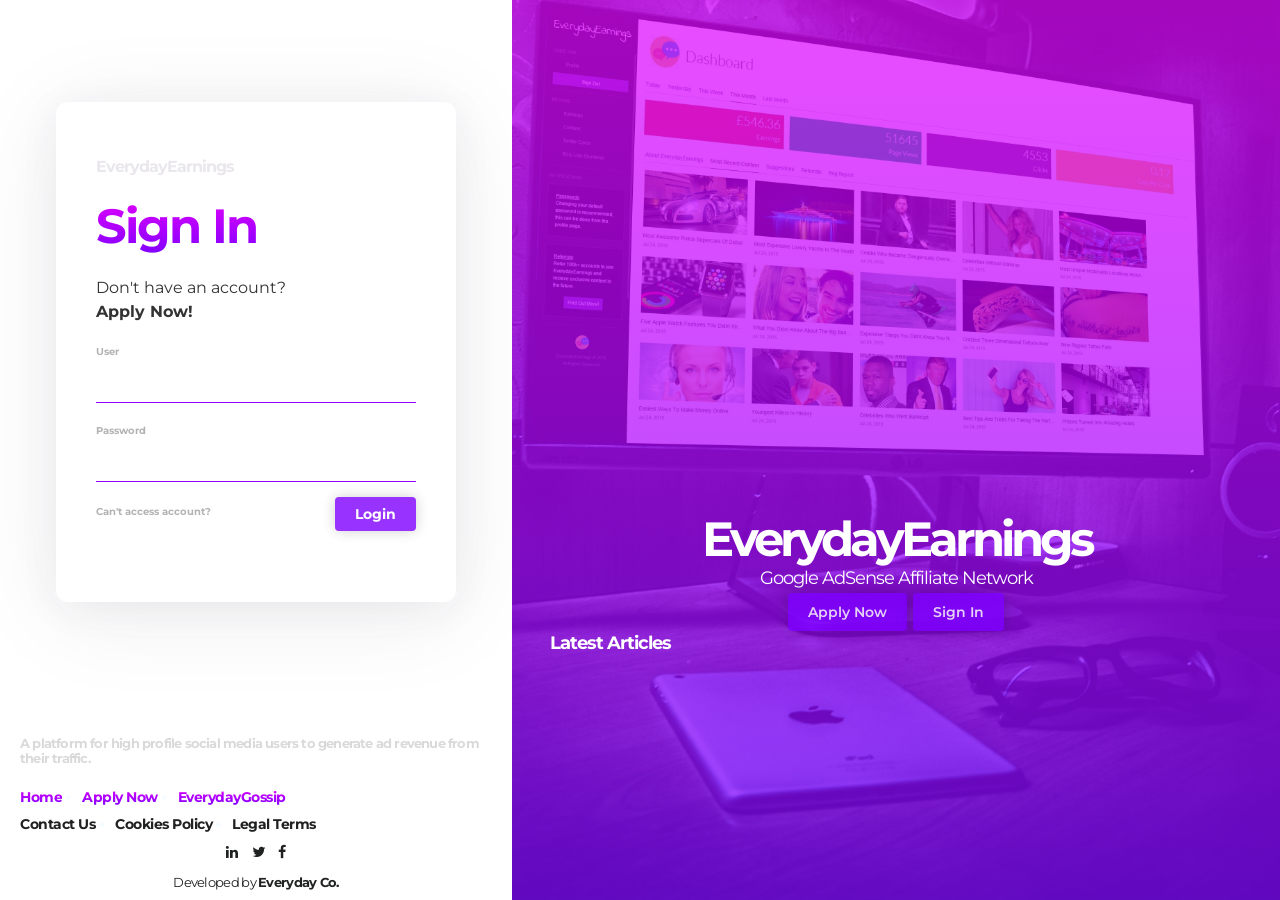
==== commit 045cd7f5: "update" ====
--- a/index.html
+++ b/index.html
@@ -1,7 +1,6 @@
 <!DOCTYPE html>
 <html prefix="og: http://ogp.me/ns#" class="one-page-layout js flexbox canvas canvastext webgl touch geolocation postmessage websqldatabase indexeddb hashchange history draganddrop websockets rgba hsla multiplebgs backgroundsize borderimage borderradius boxshadow textshadow opacity cssanimations csscolumns cssgradients cssreflections csstransforms csstransforms3d csstransitions fontface generatedcontent video audio localstorage sessionstorage webworkers applicationcache svg inlinesvg smil svgclippaths modern-layout" data-classic-layout="false" data-mobile-classic-layout="false" data-next-animation="15" data-prev-animation="16" data-random-animation="false" lang="en-US">
 <head>
-  <!-- <meta http-equiv="refresh" content="0; url="" /> -->
 	<meta content="text/html; charset=utf-8" http-equiv="Content-Type">
 	<link href="./files/css" rel="stylesheet" type="text/css">
 	<style type="text/css">
@@ -10,25 +9,17 @@
 		@media screen { .gm-style .gmnoscreen, .gmnoscreen { display:none; } }
 		.gm-style{ font-family:Roboto, Arial, sans-serif; font-size:11px; font-weight:400; text-decoration:none; }.gm-style img{ max-width:none; }
 	</style>
-	<meta charset="UTF-8">
-	<meta content="width=device-width, initial-scale=1" name="viewport">
-
-	<!-- <meta property="og:title" content="Portfolio | Ashley Shaun Bradley | Game & Web Developer" />
-	<meta property="og:image" content="https://ashhhbradley.github.io/portfolio/files/images/og-image.png" /> -->
-
-	<meta property='og:title' content='Portfolio | Game and Web Developer' />
-	<meta property="og:type" content="website" />
-	<meta property='og:image' content='https://ashhhbradley.github.io/portfolio/files/images/og-image.png'/>
-	<meta property='og:description' content='Portfolio | Game and Web Developer'/>
-	<meta property='og:url' content='https://ashhhbradley.github.io/portfolio/' />
-
-	<title>Ashley Shaun Bradley | Game & Web Developer</title>
-	<!-- <link href="http://themes.pixelwars.org/empathy/feed/" rel="alternate" title="Empathy » Feed" type="application/rss+xml"> -->
-	<!-- <link href="http://themes.pixelwars.org/empathy/comments/feed/" rel="alternate" title="Empathy » Comments Feed" type="application/rss+xml"> -->
-	<!-- <script type="text/javascript">
-		window._wpemojiSettings = {"baseUrl":"https:\/\/s.w.org\/images\/core\/emoji\/72x72\/","ext":".png","source":{"concatemoji":"http:\/\/themes.pixelwars.org\/empathy\/wp-includes\/js\/wp-emoji-release.min.js?ver=4.4.2"}};
-		!function(a,b,c){function d(a){var c,d=b.createElement("canvas"),e=d.getContext&&d.getContext("2d"),f=String.fromCharCode;return e&&e.fillText?(e.textBaseline="top",e.font="600 32px Arial","flag"===a?(e.fillText(f(55356,56806,55356,56826),0,0),d.toDataURL().length>3e3):"diversity"===a?(e.fillText(f(55356,57221),0,0),c=e.getImageData(16,16,1,1).data.toString(),e.fillText(f(55356,57221,55356,57343),0,0),c!==e.getImageData(16,16,1,1).data.toString()):("simple"===a?e.fillText(f(55357,56835),0,0):e.fillText(f(55356,57135),0,0),0!==e.getImageData(16,16,1,1).data[0])):!1}function e(a){var c=b.createElement("script");c.src=a,c.type="text/javascript",b.getElementsByTagName("head")[0].appendChild(c)}var f,g;c.supports={simple:d("simple"),flag:d("flag"),unicode8:d("unicode8"),diversity:d("diversity")},c.DOMReady=!1,c.readyCallback=function(){c.DOMReady=!0},c.supports.simple&&c.supports.flag&&c.supports.unicode8&&c.supports.diversity||(g=function(){c.readyCallback()},b.addEventListener?(b.addEventListener("DOMContentLoaded",g,!1),a.addEventListener("load",g,!1)):(a.attachEvent("onload",g),b.attachEvent("onreadystatechange",function(){"complete"===b.readyState&&c.readyCallback()})),f=c.source||{},f.concatemoji?e(f.concatemoji):f.wpemoji&&f.twemoji&&(e(f.twemoji),e(f.wpemoji)))}(window,document,window._wpemojiSettings);
-	</script> -->
+	<meta charset='UTF-8'>
+	<meta content='width=device-width, initial-scale=1' name='viewport' />
+
+	<meta property='og:title' content='Login | Landing Page' />
+	<meta property='og:type' content='website' />
+	<meta property='og:image' content='https://ashhhbradley.github.io/login-landing-page/files/images/og-image.png' />
+	<meta property='og:description' content='Login | Landing Page' />
+	<meta property='og:url' content='https://ashhhbradley.github.io/login-landing-page/' />
+
+	<title>Login | Landing Page</title>
+
 	<script src="./files/wp-emoji-release.min.js" type="text/javascript"></script>
 	<style type="text/css">
 		img.wp-smiley,
@@ -44,9 +35,7 @@
 		   padding: 0 !important;
 		}
 	</style>
-	<!-- <link href="./files/css(1)" id="montserrat-css" media="all" rel="stylesheet" type="text/css"> -->
-	<!-- <link href="./files/css(2)" id="roboto-css" media="all" rel="stylesheet" type="text/css"> -->
-	<!-- <link href="./files/fontello.css" id="fontello-css" media="all" rel="stylesheet" type="text/css"> -->
+
 	<link href="./files/bootstrap.min.css" id="bootstrap-css" media="all" rel="stylesheet" type="text/css">
 	<link href="./files/pe-icon-7-stroke.css" id="pe-icon-7-stroke-css" media="all" rel="stylesheet" type="text/css">
 	<link href="./css/font-awesome.css" rel="stylesheet" type="text/css">
@@ -60,30 +49,15 @@
 	<link href="./files/style.css" id="theme-style-css" media="all" rel="stylesheet" type="text/css">
 	<link href="./owl/owl.carousel.css" media="all" rel="stylesheet" type="text/css">
 	<link href="https://fonts.googleapis.com/css?family=Montserrat:100,200,300,400,500,600,700,800,900" rel="stylesheet">
+	<link href="https://fonts.googleapis.com/css?family=Roboto+Condensed:300,400,700" rel="stylesheet">
 
 	<script src="https://ajax.googleapis.com/ajax/libs/jquery/1.8.0/jquery.min.js"></script>
-	<script src="https://socialcounters.000webhostapp.com/SocialCounters/SocialCounters/js/api.js"></script>
+	<!-- <script src="https://socialcounters.000webhostapp.com/SocialCounters/SocialCounters/js/api.js"></script> -->
 	<script src="./owl/owl.carousel.js" type="text/javascript"></script>
 	<script src="./files/jquery.js" type="text/javascript"></script>
 	<script src="./files/jquery-migrate.min.js" type="text/javascript"></script>
 	<script src="./files/modernizr.min.js" type="text/javascript"></script>
 
-	<!--script type="text/javascript" src="https://maps.googleapis.com/maps/api/js?sensor=false"></script-->
-	<!-- <script type="text/javascript" src="https://platform.linkedin.com/badges/js/profile.js" async defer></script> -->
-	<!--link href="http://themes.pixelwars.org/empathy/wp-json/" rel="https://api.w.org/">
-	<link href="http://themes.pixelwars.org/empathy/xmlrpc.php?rsd" rel="EditURI" title="RSD" type="application/rsd+xml">
-	<link href="http://themes.pixelwars.org/empathy/wp-includes/wlwmanifest.xml" rel="wlwmanifest" type="application/wlwmanifest+xml">
-	<meta content="WordPress 4.4.2" name="generator"-->
-	<!--link href="http://themes.pixelwars.org/empathy/" rel="canonical">
-	<link href="http://themes.pixelwars.org/empathy/" rel="shortlink">
-	<link href="http://themes.pixelwars.org/empathy/wp-content/uploads/2015/07/favicon-2.ico" rel="shortcut icon">
-	<link href="http://themes.pixelwars.org/empathy/wp-content/uploads/2015/07/avatar.jpg" rel="apple-touch-icon-precomposed"-->
-
-	<!-- Text Logo Background Color -->
-	<!--<style type="text/css">
-	@media screen and (min-width: 768px) { .site-title { background: #2ba163; } }
-</style>-->
-
 	<!-- Link Color -->
 	<style type="text/css">
 		a { color: #009966; }
@@ -94,59 +68,12 @@
 		a:hover { color: #8acb82; }
 	</style>
 
-	<!-- Primary Color -->
-	<!-- <style type="text/css">
-	input[type=submit]:hover, input[type=button]:hover, button:hover, a.button:hover, .event h3, .event h2 + p i, .event h2 + p img, #search-submit, .entry-meta .cat-links a, .pagination a:hover, .navigation a:hover, a.more-link:hover, #nprogress .bar, .section-title h2 i, .event:nth-of-type(4):after { background-color: #8acb82; }
-	.bypostauthor > article { border-color: #8acb82; }
-	#nprogress .spinner-icon { border-top-color: #8acb82; border-left-color: #8acb82; }
-	.event h3:before { border-color: #8acb82; }
-	body .mejs-controls .mejs-time-rail .mejs-time-current { background: #8acb82; }
-	</style> -->
-
-	<!-- Ribbon Shadow Color -->
-	<!--<script>
-		function ColorLuminance( hex, lum ) {
-			// validate hex string
-			hex = String(hex).replace(/[^0-9a-f]/gi, '');
-
-			if ( hex.length < 6 ) {
-			 hex = hex[0]+hex[0]+hex[1]+hex[1]+hex[2]+hex[2];
-			}
-
-			lum = lum || 0;
-
-			// convert to decimal and change luminosity
-			var rgb = "#", c, i;
-
-			for ( i = 0; i < 3; i++ ) {
-				c = parseInt(hex.substr(i*2,2), 16);
-				c = Math.round(Math.min(Math.max(0, c + (c * lum)), 255)).toString(16);
-				rgb += ("00"+c).substr(c.length);
-			}
-			return rgb;
-		}
-
-		jQuery(document).ready(function($) {
-		   color = ColorLuminance( '#8acb82', -0.15 );
-		   var styleCss = '<style type="text/css">' +
-			   '.section-title h2:after, .section-title h2:before { background-color: ' + color + '; }' +
-		   '<\/style>';
-		   $( 'body' ).append( styleCss );
-		});
-	</script> -->
-
 	<!-- 1. Page Light Text -->
 	<script>
-	  jQuery(document).ready(function($)
-	  {
+	  jQuery(document).ready(function($) {
 	     $( '.one-page-layout .site-main > section:nth-of-type(1)' ).toggleClass( 'light-text' );
 	  });
 	</script>
-
-	<!-- 3. Page Background Color -->
-	<!--<style type="text/css">
-		.one-page-layout .site-main > section:nth-of-type(3) { background-color: #ebf0df; }
-	</style>-->
 
 	<!-- 6. Page Light Text -->
 	<script>
@@ -158,8 +85,6 @@
 	<!--[if lt IE 9]>
 	    <script src="http://themes.pixelwars.org/empathy/wp-content/themes/empathy/js/ie.js"></script>
 	<![endif]-->
-
-	<!--script charset="UTF-8" src="./files/QuotaService.RecordEvent" type="text/javascript"></script-->
 </head>
 
 <body class="home page page-id-185 page-template page-template-template-homepage page-template-template-homepage-php">
@@ -167,7 +92,7 @@
 		<header class="header" id="masthead" role="banner">
 			<a class="menu-toggle toggle-link"><i class="fa fa-bars"></i></a>
 			<h1 class="site-title mobile-title">Game & Web Developer</h1>
-			<div class="header-wrap">
+			<!-- <div class="header-wrap">
 				<img alt="avatar" src="./files/images/avatar.png">
 				<h1 class="site-title">Ashley Bradley</h1>
 				<nav class="site-navigation primary-navigation" id="primary-navigation" role="navigation">
@@ -224,51 +149,288 @@
 						</div>
 					</div>
 				</div>
+			</div> -->
+			<div class="header-wrap">
+				<style>
+					.widget {
+						width: 400px;
+						height: 500px;
+						margin: auto;
+						margin-top: 20%;
+						padding: 40px;
+						border-radius: 12px;
+						background-color: #fff;
+						box-shadow: 0 6px 40px 0 rgba(43, 43, 69, 0.06), 0 12px 94.08px 1.92px rgba(43, 43, 69, 0.08);
+					}
+					.widget_title {
+						text-align: left;
+				    margin: 15px 0;
+				    font-size: 16px;
+				    font-weight: 700;
+				    font-family: "Montserrat", serif;
+				    letter-spacing: -1px;
+				    color: rgba(185, 174, 191, 0.3);
+					}
+					@media (max-width: 767px) {
+						.widget {
+							padding: 15px;
+						}
+					}
+
+					.login-form {
+						text-align: left;
+					}
+					.login-form h1{
+						color: #333;
+						line-height: 1.2;
+						background: -webkit-linear-gradient(#e100ff, #7f00ff);
+						-webkit-background-clip: text;
+						-webkit-text-fill-color: transparent;
+						margin-top: 20px;
+					}
+					.login-form p {
+						color: #333;
+						font-size: 1em;
+					}
+					.form-group {
+						margin-bottom: 15px;
+					}
+					.login-form label {
+						display: block;
+						font-size: 10px;
+						margin-top: 20px;
+						margin-bottom: 0;
+						font-weight: bold;
+						color: rgba(0, 0, 0, 0.3);
+						text-transform: capitalize;
+					}
+					.login-form a {
+						display: inline-block;
+						font-size: 10px;
+						margin-bottom: 0;
+						font-weight: bold;
+						color: rgba(0, 0, 0, 0.3);
+					}
+					.login-form a.form-button {
+						background: #7f00ff;
+						border-radius: 4px;
+						/*padding: 5px 19px;*/
+						color: #fff;
+						font-weight: 700;
+						font-size: 14px;
+    				line-height: 1em;
+						float: right;
+						-webkit-box-shadow: 0px 0px 14px 0px rgba(0, 0, 0, 0.24);
+						-moz-box-shadow: 0px 0px 14px 0px rgba(0, 0, 0, 0.24);
+						box-shadow: 0px 0px 14px 0px rgba(0, 0, 0, 0.24);
+					}
+					.login-form input {
+						padding: 0;
+					}
+					.form-control {
+						box-shadow: none !important;
+						border-radius: 0px !important;
+						border-bottom: 1px solid #9100ff !important;
+						border-top: none !important;
+						border-left: none !important;
+						border-right: none !important;
+					}
+
+					.button-expand {
+						background: #7f00ff;
+				    border-radius: 4px;
+				    color: #fff;
+				    font-weight: 600;
+				    font-size: 14px;
+				    -webkit-box-shadow: 0px 0px 14px 0px rgba(0, 0, 0, 0.24);
+				    -moz-box-shadow: 0px 0px 14px 0px rgba(0, 0, 0, 0.24);
+				    box-shadow: 0px 0px 14px 0px rgba(0, 0, 0, 0.24);
+				    transition: all 0.3s cubic-bezier(0.4, 2, 0.68, 1);
+				    padding: 10px 20px;
+				    cursor: pointer;
+				    opacity: 0.8;
+					}
+
+					.button-expand:hover {
+						opacity: 1;
+						padding: 10px 24px;
+						color: #fff;
+					}
+				</style>
+				<div class="widget">
+				  <h2 class="widget_title">EverydayEarnings</h2>
+				  <div class="widget_body">
+
+						<div class="login-form">
+							<h1>Sign In</h1>
+							<p>Don't have an account?<br> <strong>Apply Now!</strong></p>
+
+							<div class="form">
+								<div class="form-group">
+									<label for="form2">User</label>
+									<input type="text" id="form2" class="form-control">
+								</div>
+
+								<div class="form-group">
+									<label for="form4">Password</label>
+									<input type="password" id="form4" class="form-control">
+								</div>
+
+								<div>
+									<a href="" target="_blank" class="form-link">Can't access account?</a>
+									<a href="" target="_blank" class="button-expand form-button">Login</a>
+								</div>
+							</div>
+						</div>
+
+					</div>
+				</div>
+
+				<div class="header-bottom" id="footer">
+					<style>
+						#footer .main-links li a {
+							background: -webkit-linear-gradient(#e100ff, #7f00ff);
+							-webkit-background-clip: text;
+							-webkit-text-fill-color: transparent;
+						}
+						#footer p {
+							color: #202121;
+							letter-spacing: -.7px;
+    					font-size: 13px;
+							margin-top: 0;
+							margin-bottom: 8px;
+						}
+						#footer strong a {
+							color: #202121;
+						}
+						#footer .box-left {
+							padding: 0 20px;
+						}
+						#footer .headline {
+							text-align: left;
+							font-size: 13px;
+					    letter-spacing: -0.8px;
+					    line-height: 1.2;
+					    margin: 18px 0;
+					    font-weight: 700;
+					    color: rgba(0, 0, 0, 0.15);
+						}
+						.menu-footer {
+							clear: both;
+							width: 100%;
+							overflow: hidden;
+							margin-bottom: 0;
+							padding: 0;
+						}
+						.menu-footer li {
+							float: left;
+							margin-right: 20px;
+							font-weight: bold;
+							line-height: 24px;
+						}
+						.menu-footer a, .list-social a {
+							color: #202121;
+							-webkit-transition: all 0.3s ease-in-out;
+							transition: all 0.3s ease-in-out;
+						}
+						.menu-footer a:hover, .list-social a:hover {
+							opacity: 0.3;
+						}
+
+						.list-social {
+							display: inline-block;
+							text-align: center;
+							clear: both;
+							width: 100%;
+							overflow: hidden;
+							margin-bottom: 0;
+							padding: 0;
+						}
+						.list-social li {
+							display: inline-block;
+							margin-right: 10px;
+							cursor: pointer;
+						}
+						.list-social li:last-child {
+							margin-right: 0;
+						}
+						.list-social a {
+							display: block;
+						}
+					</style>
+					<div class="box-left">
+					  <h2 class="headline">A platform for high profile social media users to generate ad revenue from their traffic.</h2>
+
+						<ul class="menu-footer main-links">
+							<li><a href="/#/home">Home</a></li>
+							<li><a href="/#/apply">Apply Now</a></li>
+							<li><a href="/#/everydaygossip">EverydayGossip</a></li>
+						</ul>
+
+						<ul class="menu-footer secondary-links">
+					    <li><a href="/#/contact-us">Contact Us</a></li>
+					    <li><a href="/#/cookies-policy">Cookies Policy</a></li>
+					    <li><a href="/#/legal-terms">Legal Terms</a></li>
+					  </ul>
+
+						<ul class="list-social">
+					    <li>
+					      <a href=""><i class="fa fa-linkedin"></i></a>
+					    </li>
+					    <li>
+					      <a href=""><i class="fa fa-twitter"></i></a>
+					    </li>
+					    <li>
+					      <a href=""><i class="fa fa-facebook"></i></a>
+					    </li>
+					  </ul>
+					  <p>Developed by <strong><a href="" target="_blank" rel="noopener nofollow">Everyday Co.</a></strong></p>
+					</div>
+				</div>
+
 			</div>
 		</header>
 		<div class="site-main" id="main">
 			<section class="pt-page page-layout home-section has-bg-img light-text page-current menu-item" id="home" style="background-image: url( ./files/images/homepage.jpg );">
-				<div class="portfolio-card-category" style="z-index: 2;"><p>Under Development</p></div>
+
 				<div class="content">
 					<div class="layout-medium">
 						<h1 class="page-title" style="display: none;"><i class="pe-7s-home"></i> home</h1>
-						<h2>Ashley Shaun Bradley</h2>
-						<h4>BSc (Hons) Computer Games Technology</h4>
-						<!--h4>I am <strong data-typist="a programmer.,a web devloper.,a game devloper." id="typist-element"> an avid Twitter user.</strong></h4-->
+						<h2 class="page-heading">EverydayEarnings</h2>
+						<h4 class="page-subheading">Google AdSense Affiliate Network</h4>
+
+						<div class="page-buttons">
+							<a href="" target="_blank" class="button-expand">Apply Now</a>
+							<a href="" target="_blank" class="button-expand">Sign In</a>
+						</div>
+
+						<style>
+							.owl-carousel .portfolio-card-category {
+								z-index: 2;
+							}
+							.owl-carousel .portfolio-card-category p {
+								font-size: 11px;
+								border-top-left-radius: 8px;
+								width: 130px;
+								font-weight: 500;
+							}
+						</style>
+
 						<div class="content" style="text-align: left; position: relative; padding: 0;">
-							<div class="my-work">
-								<h4><b>Latest Posts</b></h4>
-								<style>
-									.owl-carousel .portfolio-card-category {
-										/*font-size: 0.35em;*/
-										z-index: 2;
-									}
-									.owl-carousel .portfolio-card-category p {
-										font-size: 11px;
-										border-top-left-radius: 8px;
-										width: 130px;
-										font-weight: 500;
-									}
-								</style>
-								<div class="owl-carousel" id="latest-posts" style="width:1600px; margin-top:20px; opacity:0.7;">
-									<div><div class="portfolio-card-category"><p style="background-color: #7d6ea0;">Game Development</p></div><img src="./images/BearWithIt.png"></img><a href="#">Bear With It</a></div>
-									<div><div class="portfolio-card-category"><p style="background-color: #133e69;">Game Development</p></div><img src="./images/FinalYearProject.png"></img><a href="#">Final Year Project</a></div>
-		              <div><div class="portfolio-card-category"><p style="background-color: #c53f3f;">Game Development</p></div><img src="./images/Brian.png"></img><a href="#">Global Game Jam 2015</a></div>
-									<div><div class="portfolio-card-category"><p style="background-color: #334455;">Web Development</p></div><img src="./images/EverydayGossip2.png"></img><a href="#">EverydayGossip</a></div>
-									<div><div class="portfolio-card-category"><p style="background-color: #6952a0;">Web Development</p></div><img src="./images/EverydayEarnings2.png"></img><a href="#">EverydayEarnings</a></div>
-								</div>
-		            <!--p style="text-align: center;"><a class="button" href="./#/portfolio"><i class="pe-7s-expand1"></i> &nbsp; More Information</a></p-->
-							</div>
-
-							<style>
-								.owl-carousel .owl-item a {
-									font-size: 20px;
-								}
-							</style>
+							<div class="my-work" id="articles-carousel" style="min-height: 260px;">
+								<h4><b>Latest Articles</b></h4>
+								<div class="owl-carousel" id="latest-articles" style="width:1045px; margin-top:6px; opacity:0.7;">
+									<!-- <div><img src="./images/BearWithIt.png"></img><a href="#">Bear With It</a></div>
+									<div><img src="./images/FinalYearProject.png"></img><a href="#">Final Year Project</a></div>
+		              <div><img src="./images/Brian.png"></img><a href="#">Global Game Jam 2015</a></div>
+									<div><img src="./images/EverydayGossip2.png"></img><a href="#">EverydayGossip</a></div>
+									<div><img src="./images/EverydayEarnings2.png"></img><a href="#">EverydayEarnings</a></div> -->
+								</div>
+							</div>
 
 							<div class="my-work-mobile">
-								<h4 style="font-size: 20px; margin-top: 20px !important;"><b>Latest Posts</b></h4>
-								<div class="owl-carousel" id="latest-posts-mobile" style="width:300px; margin-top:5px; opacity:0.7;">
+								<h4 style="font-size: 20px; margin-top: 20px !important;"><b>Latest Articles</b></h4>
+								<div class="owl-carousel" id="latest-articles-mobile" style="width:400px; max-width:400px; margin-top:5px; opacity:0.7;">
 									<div><img src="./images/BearWithIt.png"></img><a href="#">Bear With It</a></div>
 									<div><img src="./images/FinalYearProject.png"></img><a href="#">Final Year Project</a></div>
 		              <div><img src="./images/Brian.png"></img><a href="#">Global Game Jam 2015</a></div>
@@ -277,40 +439,29 @@
 								</div>
 							</div>
 
-							<!--div style="margin-left: 50px; margin-top: 30px; float:left; clear: left;">
-								<h4>Game Development</h4>
-								<div class="owl-carousel" style="width:400px; margin-top:20px; opacity:0.7;">
-									<div><img src="../images/BearWithIt.png"></img></div>
-									<div><img src="../images/FinalYearProject.png"></img></div>
-		              <div><img src="../images/Brian.png"></img></div>
-								</div>
-							</div-->
-
               <script>
-                  $(document).ready(function(){ $('#latest-posts').owlCarousel(); });
-
-                  var owl = $('#latest-posts');
-                  owl.owlCarousel({
-                      items:4,
-                      loop:true,
-                      margin:10,
-                      animateOut: 'fadeOut',
-                      autoplay:true,
-                      autoplayTimeout:5000,
-                      autoplayHoverPause:true
+                  $(document).ready(function(){ $('#latest-articles').owlCarousel(); });
+
+                  $('#latest-articles').owlCarousel({
+	                  items:3,
+	                  loop:true,
+	                  margin:10,
+	                  animateOut: 'fadeOut',
+	                  autoplay:true,
+	                  autoplayTimeout:5000,
+	                  autoplayHoverPause:true
                   });
 
-									$(document).ready(function(){ $('#latest-posts-mobile').owlCarousel(); });
-
-                  var owl = $('#latest-posts-mobile');
-                  owl.owlCarousel({
-                      items:1,
-                      loop:true,
-                      margin:10,
-                      animateOut: 'fadeOut',
-                      autoplay:true,
-                      autoplayTimeout:5000,
-                      autoplayHoverPause:true
+									$(document).ready(function(){ $('#latest-articles-mobile').owlCarousel(); });
+
+                  $('#latest-articles-mobile').owlCarousel({
+                    items:1,
+                    loop:true,
+                    margin:10,
+                    animateOut: 'fadeOut',
+                    autoplay:true,
+                    autoplayTimeout:5000,
+                    autoplayHoverPause:true
                   });
               </script>
 						</div>
@@ -595,9 +746,7 @@
 									</div>
 								</div>
 
-
-
-								<script>
+								<!-- <script>
 									$('#wrapper').SocialCounter({
 										twitter_user: 'grievingdoctor'
 									});
@@ -641,7 +790,7 @@
 									    widgetIframe.contentDocument.head.appendChild(style);
 									  });
 									});
-								</script>
+								</script> -->
 							</div>
 						</div>
 					</div>
@@ -1359,18 +1508,18 @@
 					</div>
 				</div>
 			</section>
-			<section class="pt-page page-layout menu-item" id="contact">
-				<div class="portfolio-card-category" style="z-index: 2;"><p>Under Development</p></div>
+			<section class="pt-page page-layout has-bg-img light-text menu-item" id="contact" style="background-image: url(./files/images/homepage.jpg);">
+				<!-- <div class="portfolio-card-category" style="z-index: 2;"><p>Under Development</p></div> -->
 				<div class="layout-medium">
 
-					<h1 class="page-title"><i class="pe-7s-mail"></i> Contact Me</h1>
+					<h1 class="page-title"><i class="pe-7s-mail"></i> Contact Us</h1>
 
 					<article id="post-310" class="hentry post-310 portfolio type-portfolio status-publish has-post-thumbnail portfolio-category-design">
 
 						<div class="entry-content">
 							<div>
 								<div class="mini-text project-info">
-									<h1 class="entry-title">Reach Me</h1></br>
+									<h1 class="entry-title">Social Media</h1></br>
 
 									<style>
 									@media (max-width: 768px) {
@@ -1447,7 +1596,7 @@
 								</div></br>
 
 								<div class="mini-text project-description" id="project-description">
-									<h1 class="entry-title">Send Me A Message</h1>
+									<h1 class="entry-title">Tell Us Something</h1>
 
 									<div class="contact-form">
 										<form action="http://themes.pixelwars.org/empathy/wp-content/themes/empathy/send-mail.php" id="contact-form" method="post" name="contact-form">
@@ -1802,7 +1951,7 @@
 	<div class="site-alert animated"></div>
 
 	<script src="./files/jquery.address-1.5.min.js" type="text/javascript"></script>
-	<script src="./files/smoothscroll.js" type="text/javascript"></script>
+	<!-- <script src="./files/smoothscroll.js" type="text/javascript"></script> -->
 	<script src="./files/nprogress.js" type="text/javascript"></script>
 	<script src="./files/fastclick.js" type="text/javascript"></script>
 	<script src="./files/typist.js" type="text/javascript"></script>
@@ -1817,6 +1966,7 @@
 	<script src="./files/main.js" type="text/javascript"></script>
 	<script src="./files/wp-fix.js" type="text/javascript"></script>
 	<script src="./files/wp-embed.min.js" type="text/javascript"></script>
+	<script src="./js/getjson.js" type="text/javascript"></script>
 
 	<script charset="UTF-8" src="./files/common.js" type="text/javascript"></script>
 	<script charset="UTF-8" src="./files/map.js" type="text/javascript"></script>
--- a/files/animations.css
+++ b/files/animations.css
@@ -58,6 +58,18 @@
 	animation: fade .7s ease both;
 }
 
+.pt-page-fade-in {
+	-webkit-animation: fadein .7s ease both;
+	-moz-animation: fadein .7s ease both;
+	animation: fadein .7s ease both;
+}
+
+.pt-page-fade-out {
+	-webkit-animation: fadeout .7s ease both;
+	-moz-animation: fadeout .7s ease both;
+	animation: fadeout .7s ease both;
+}
+
 /* move from / to and fade */
 
 .pt-page-moveToLeftFade {
@@ -155,13 +167,13 @@
 	from { transform: translateX(-100%); }
 }
 
-@-webkit-keyframes moveToRight { 
+@-webkit-keyframes moveToRight {
 	to { -webkit-transform: translateX(100%); }
 }
-@-moz-keyframes moveToRight { 
+@-moz-keyframes moveToRight {
 	to { -moz-transform: translateX(100%); }
 }
-@keyframes moveToRight { 
+@keyframes moveToRight {
 	to { transform: translateX(100%); }
 }
 
@@ -225,6 +237,36 @@
 }
 @keyframes fade {
 	to { opacity: 0.3; }
+}
+
+/* fadein */
+
+@-webkit-keyframes fadein {
+    from { opacity: 0; }
+    to   { opacity: 1; }
+}
+@-moz-keyframes fadein {
+    from { opacity: 0; }
+    to   { opacity: 1; }
+}
+@keyframes fadein {
+    from { opacity: 0; }
+    to   { opacity: 1; }
+}
+
+/* fadeout */
+
+@-webkit-keyframes fadeout {
+    from { opacity: 1; }
+    to   { opacity: 0; }
+}
+@-moz-keyframes fadeout {
+    from { opacity: 1; }
+    to   { opacity: 0; }
+}
+@keyframes fadeout {
+    from { opacity: 1; }
+    to   { opacity: 0; }
 }
 
 /* move from / to and fade */
@@ -1625,4 +1667,4 @@
 	-webkit-animation-delay: 1s;
 	-moz-animation-delay: 1s;
 	animation-delay: 1s;
-}+}
--- a/files/main.css
+++ b/files/main.css
@@ -769,7 +769,8 @@
 	padding-top: 50px;
 	left: 0;
 	right: 0;
-	overflow: auto;
+	/*overflow: auto;*/
+  overflow: unset;
 	-webkit-overflow-scrolling: touch;
 }
 
@@ -887,7 +888,7 @@
 
 .header,
 .header-wrap {
-	background: #1c262b;
+	background: none;
 }
 
 .site-title {
@@ -1177,6 +1178,10 @@
 	bottom: 0;
 	left: 0;
 	background: rgba(73, 92, 95, 0.75);
+  /* background: -webkit-linear-gradient(to right, rgba(142, 68, 173, 0.7), rgba(192, 57, 43, .7));  /* Chrome 10-25, Safari 5.1-6 */
+  /* background: linear-gradient(to right, rgba(142, 68, 173, 0.7), rgba(192, 57, 43, .7)); /* W3C, IE 10+/ Edge, Firefox 16+, Chrome 26+, Opera 12+, Safari 7+ */
+  background: -webkit-linear-gradient(to bottom, rgba(225, 0, 255, 0.6), rgba(127, 0, 255, 0.6));  /* Chrome 10-25, Safari 5.1-6 */
+  background: linear-gradient(to bottom, rgba(225, 0, 255, 0.7), rgba(127, 0, 255, 0.7)); /* W3C, IE 10+/ Edge, Firefox 16+, Chrome 26+, Opera 12+, Safari 7+ */
 }
 
 .home-section h2,
@@ -1200,42 +1205,42 @@
  	background-color: rgba(68, 68, 68, 0.4);
  }
 
- /* PAGE BACKGROUNDS */
- .one-page-layout .site-main>section:nth-of-type(1) {
- 	background-color: #2E2F2D;
- }
-
- .one-page-layout .site-main>section:nth-of-type(2) {
- 	background-color: #fafafa;
- }
-
- .one-page-layout .site-main>section:nth-of-type(3) {
- 	background-color: #fafafa;
- }
-
- .one-page-layout .site-main>section:nth-of-type(4) {
- 	background-color: #fafafa;
- }
-
- .one-page-layout .site-main>section:nth-of-type(5) {
- 	background-color: #fafafa;
- }
-
- .one-page-layout .site-main>section:nth-of-type(6) {
- 	background-color: #fafafa;
- }
-
- .one-page-layout .site-main>section:nth-of-type(7) {
-   background-color: #fafafa;
- }
-
- .one-page-layout .site-main>section:nth-of-type(8) {
-   background-color: #fafafa;
- }
-
- .one-page-layout .site-main>section:nth-of-type(9) {
-   background-color: #fafafa;
- }
+  /* PAGE BACKGROUNDS */
+  .one-page-layout .site-main>section:nth-of-type(1) {
+    background-color: #2E2F2D;
+  }
+
+  .one-page-layout .site-main>section:nth-of-type(2) {
+    background-color: #fafafa;
+  }
+
+  .one-page-layout .site-main>section:nth-of-type(3) {
+    background-color: #fafafa;
+  }
+
+  .one-page-layout .site-main>section:nth-of-type(4) {
+    background-color: #fafafa;
+  }
+
+  .one-page-layout .site-main>section:nth-of-type(5) {
+    background-color: #fafafa;
+  }
+
+  .one-page-layout .site-main>section:nth-of-type(6) {
+    background-color: #fafafa;
+  }
+
+  .one-page-layout .site-main>section:nth-of-type(7) {
+    background-color: #fafafa;
+  }
+
+  .one-page-layout .site-main>section:nth-of-type(8) {
+    /*background: rgba(73, 92, 95, 1);*/
+  }
+
+  .one-page-layout .site-main>section:nth-of-type(9) {
+    background-color: #fafafa;
+  }
 
  /* LIGHT TEXT ON PAGES */
 
@@ -1313,7 +1318,7 @@
  .page-title {
  	margin: 0;
   padding: 0;
-  margin-bottom: 1.3em;
+  margin: 1em 0;
  	text-align: center;
  }
 
@@ -4503,6 +4508,7 @@
  .one-page-layout .portfolio-nav a.back {
  	display: inline-block;
  }
+
  /*  --------------------------------------------
 
 	6. THEME - customize colors etc...
@@ -4522,8 +4528,8 @@
  a:hover {
  	color: #8ACB82;
  }
+
  /* Text Selection */
-
  ::selection {
  	text-shadow: none;
  	color: #333;
@@ -4535,14 +4541,14 @@
  	color: #333;
  	background: #FFFFCF;
  }
+
  /* HEADER */
-
- .header,
+ /*.header,
  .header-wrap {
- 	background: #1c262b;
- }
+ 	background: #fff;
+ }*/
+
  /* SITE TITLE */
-
  .site-title {
  	color: #fff;
  }
@@ -4552,6 +4558,7 @@
  		background: #2BA163;
  	}
  }
+
  /* PRIMARY COLOR : #8ACB82
    ================================================== */
  /* PRIMARY COLOR : #8ACB82 */
@@ -4718,5 +4725,6 @@
 }
 
 .my-work-mobile {
-	display: block;
-}
+  display: table;
+  margin: auto;
+}
--- a/files/768.css
+++ b/files/768.css
@@ -1,1163 +1,1257 @@
+
 	/* TABLETS */
 	@media screen and (min-width: 768px) {
-
-    /* TYPOGRAPHY */
-	h1 {
-      font-size: 2.5em;
-      letter-spacing: -2px;
-	}
-  h2 {
-      font-size: 2em;
-  }
-  h3 {
-      font-size: 1.4em; line-height: 1.3; letter-spacing: -1px;
-  }
-  h4 {
-      font-size: 1.0em;
-  }
-
-	/* Forms */
-	input:not([type=submit]):not([type=button]):not([type=file]):not([type=radio]):not([type=checkbox]), select, .uploader, .selector {
-		max-width: 360px;
-	}
-
-	/* HEADER */
-	.header {
-		height: 100%; width: 120px;
-	}
-	.header-wrap {
-		left: 0;
-	}
-	.menu-toggle {
-		display: none;
-	}
-	.site-title {
-		display: block;
-		position: static;
-		width: auto;
-		line-height: 1.2;
-		text-align: center;
-		padding: .8em;
-		background: #334455;
-		text-transform: initial;
-	}
-	.mobile-title {
-		display: none;
-	}
-
-	/* HEADER SOCIAL */
-	.header-wrap {
-		bottom: 0; text-align: center;
-	}
-	.header-bottom {
-		position: absolute; bottom: 0;
-	}
-
-	/* LAYOUT */
-	.site-main {
-		margin-left: 120px; padding-top: 0;
-	}
-	.modern-layout .site-main {
-		left: 120px; margin: 0;
-	}
-	.modern-layout .page-layout {
-		padding-top: 0;
-	}
-  /* custom scrollbars for webkit browsers */
-  .modern-layout *::-webkit-scrollbar {
-      width: 8px;
-  }
-  .modern-layout *::-webkit-scrollbar-thumb {
-    border-radius: 4px;	background-color: rgba(28, 38, 43, 0.25);;
-  }
-  .modern-layout *::-webkit-scrollbar:horizontal {
-    height: 8px;
-  }
-
-	/* PAGES */
-	.hentry {
-		padding: 0 0 4em 0;
-	}
-	.entry-header {
-		padding-top: 4em;
-	}
-	.entry-title {
-		margin: .4em 0;
-	}
-	.entry-content {
-		margin-top: 3em;
-	}
-
-  /* 404 */
-  .http-alert h1 {
-    font-size: 14em;
-  }
-
-	/* PROCESS */
-	.row [class^="col-"]:nth-child(n) .process:after {
-		display: inline-block;
-	}
-  .row [class^="col-"]:last-child .process:after {
-		display: none;
-	}
-
-  /* blockquote  */
-  blockquote {
-    font-size: 2em; padding: 0 3em;
-  }
-  blockquote:before {
-    font-size: 1.0em;
-  }
-
-  /* CONTACT FORM */
-	.contact-form p {
-		width: 50%; float: left;
-	}
-	.contact-form p:nth-of-type(1) {
-		padding-right: 32px;
-	}
-	.contact-form p:nth-of-type(n+3){
-		width: 100%;
-	}
-
-	/* MEDIA GRID */
-	.media-grid .media-cell {
-		float: left; width: 25%; padding: 0 20px; margin-bottom: 40px;
-	}
-
-	/* MEDIA BOX */
-	.media-grid .media-cell {
- 		float: left; width: 50%;
-	}
-
-  /* TIMELINE */
-  .event {
-    padding: 0 1em 3em 4em;
-		float: left;
-		width: 100%;
-  }
-	.event .modules {
-		float: left;
-		margin-left: 0;
-	}
-  .event h3 {
-		margin-left: -1.6em;
-	}
-  .event [class^="icon-"], .event [class*=" icon-"], .event .fa {
-    font-size: 25px; top: -16px; left: -20px; width: 66px; line-height: 66px; margin: 0;  z-index: 120;
-  }
-
-	/* PORTFOLIO SINGLE */
-	.portfolio-single .entry-content {
-		padding-top: 0;
-		margin-top: 0;
-	}
-	.portfolio-single .entry-content img,
-	.portfolio-single .entry-content .fluid-width-video-wrapper,
-	.portfolio-single .entry-content iframe,
-	.portfolio-single .entry-content video {
-		margin: 1em 0;
-	}
-	.mini-text {
-		margin: 2em auto 3em; text-align: left; float:left;
-	}
-	.project-info {
-		width: 34%;
-    margin-right: 3%;
-		max-width: 400px;
-	}
-	.project-description {
-		width:63%;
-	}
-	.mini-text .button{
-		margin-top: 1em;
-	}
-
-	/* PAGE : HOME */
-	.home-section .content {
-		font-size: 150%;
-	}
-	.home-section h2,
-	.home-section h3 {
-		line-height: 1; margin: 0; letter-spacing: -3px;
-	}
-	.home-section h2 {
-		letter-spacing: -4px;
-	}
-	.home-section h4 {
-		font-size: .75em;
-	}
-	.my-work {
-		float: left;
-		display: block;
-	}
-	.my-work-mobile {
-		display: none;
-	}
-
-	/* BLOG */
-	.post .entry-content > p img:not(.alignleft):not(.alignright),
-	.post .entry-content .gallery {
-		width: 132%; max-width: none; margin-left: -16%;
-	}
-
-	/* format-link */
-	.format-link .entry-content  > p:first-child a:first-child {
-		font-size: 1.2em;
-	}
-
-	/* BLOG SINGLE */
-	.related-posts .media-grid .media-cell {
- 		float: left; width: 33.33%;
-	}
-
-	/* COMMENTS */
-  .comments-area {
-  	padding: 2em 0;
-  }
-  .comments-area .commentlist {
-  	padding-bottom: 2em;
-  }
-  .comments-area article {
-  	padding: .8em 0; margin-top: 1em;
-  }
-  .comment-meta img {
-    max-width: 66px; position: absolute; top: 14px; left: 0;
-  }
-  .comment-meta,
-  .comment-content {
-    margin-left: 84px;
-  }
-  .comment-content p {
-    font-size: .925em;
-  }
-  .comments-area ol ol {
-    margin-left: 8%
-  }
-
-	/* Comment Form */
-  #respond form p {
-    margin-bottom: 0;
-  }
-  .comment-form-author,
-  .comment-form-email,
-  .comment-form-url {
-    float: left; width: 30%; margin-right: 3%;
-  }
-  .comment-form-url {
-    width: 34%; margin-right: 0;
-  }
-  .form-allowed-tags,
-  .form-submit {
-  	clear: left;
-  }
-  .form-submit {
-    padding-top: 2em;
-  }
-
-  /* FOOTER */
-  .site-footer {
-    margin-top: 4em;
-  }
-
-	/* FOOTER WIDGETS */
-  .site-footer .widget-area .widget {
-    width: 33.3%; float: left; padding: 0 1.5em 1em 1em;
-  }
-    .site-footer .widget-area .widget:first-child {
-        padding-left: 0;
-        }
-    .site-footer .widget-area .widget:nth-child(3n) {
-        padding-right: 0;
-        }
-
-	/* Social Feed */
-	.social-feed ul li {
-		width: 50%;
-		}
-	.social-feed ul li img {
-		max-width: 100%; width: 100%;
-		}
-
-}
-
-
-
-/* DESKTOPS OLD */
-@media screen and (min-width: 992px) {
-
-	/* SECTION TITLE */
-    .section-title {
-		margin: 3em 0 2em;
-		}
-
-	/* MEDIA BOX */
-	.media-grid .media-cell {
- 		/*float: left; width: 33.33%;*/
-        float: left; position: absolute; left: 0px; top: 0px; width: 33.33%;
-		}
-
-    /* SERVICES */
-    .service {
-        padding: 0.6em 0 0; text-align: center;
-    	}
-    .service i,
-	.service img {
-        float: none; width: auto; max-width: 84px; line-height: 1; font-size: 64px; margin-bottom: 18px;
-    	}
-    .service p {
-        margin-left: 0;
-    	}
-    .service h4 {
-        margin-left: 0; margin-bottom: .8em;
-    	}
-
-	/* BLOG */
-	.post .entry-content > p img:not(.alignleft):not(.alignright),
-	.post .entry-content .gallery {
-		width: 158%; margin-left: -29%;
-		}
-	/* BLOG SINGLE */
-	.blog-single .entry-content {
-		max-width: 540px;
-		}
-
-	/* Social Feed Widget */
-	.social-feed ul li {
-		width: 33.3%;
-		}
-
-}
-
-
-
-/* DESKTOPS MEDIUM */
-@media screen and (min-width: 1200px) {
-
-	/* TYPOGRAPHY */
-    h1 {
-		font-size: 3em; line-height: 1;
-		}
-
-	 /* increase column gutter on large screens */
-	 .row {
-		margin-left: -30px;
-		margin-right: -30px;
-		}
-	.col-xs-1, .col-sm-1, .col-md-1, .col-lg-1, .col-xs-2, .col-sm-2, .col-md-2, .col-lg-2, .col-xs-3, .col-sm-3, .col-md-3, .col-lg-3, .col-xs-4, .col-sm-4, .col-md-4, .col-lg-4, .col-xs-5, .col-sm-5, .col-md-5, .col-lg-5, .col-xs-6, .col-sm-6, .col-md-6, .col-lg-6, .col-xs-7, .col-sm-7, .col-md-7, .col-lg-7, .col-xs-8, .col-sm-8, .col-md-8, .col-lg-8, .col-xs-9, .col-sm-9, .col-md-9, .col-lg-9, .col-xs-10, .col-sm-10, .col-md-10, .col-lg-10, .col-xs-11, .col-sm-11, .col-md-11, .col-lg-11, .col-xs-12, .col-sm-12, .col-md-12, .col-lg-12 {
-		padding-left: 10px; padding-right: 10px;
-		}
-
-	/* PROCESS */
-	.process {
-		width: 108px; height: 108px; padding: 20px 10px;
-		}
-	.process i {
-		font-size: 48px;
-		}
-	.process h4 {
-		font-size: 11px; margin-top: 5px;
-		}
-
-    /* FUN FACT */
-    .fun-fact {
-        padding-right: 0em; margin-bottom: 0em; text-align: left;
-        }
-	.fun-fact i {
-		float: left; font-size: 66px;
-		}
-	.fun-fact img {
-		float: left; max-width: 66px;
-		}
-	.fun-fact h4 {
-		margin-left: 70px; padding-top: 16px; max-width: 160px; font-size: 14px; word-wrap: break-word;
-		}
-
-	/* CLIENT */
-	.client img {
-		max-height: 66px;
-		}
-
-}
-
-
-
-/* DESKTOPS LARGE */
-@media screen and (min-width: 1400px) {
-
-	/* LAYOUT */
-	.entry-header {
-		padding-top: 6em;
-		}
-
-	/* SECTION TITLE */
-	.section-title {
-		margin: 4.4em 0 2.4em;
-		}
-
-	/* HOME */
-	.home-section .content {
-		font-size: 250%;
-		}
-	.home-section h2 {
-		letter-spacing: -6px;
-		color:#FFFFFF;
-		}
-	.home-section h4 {
-		font-size: 25px;
-		}
-
-	/* 404 */
-	.http-alert h1 {
-	  font-size: 18em;
-		margin-bottom: .25em;
-	}
-}
-
-/* DESKTOPS EXTRA LARGE */
-@media screen and (min-width: 1660px) {
-
-	/* SECTION TITLE */
-	.section-title {
-		margin: 3em 0 1.5em;
-	}
-
-  /* FILTERS */
-  .filters {
-    margin: 2em 0;
-  }
-
-}
-
-/* TWITTER PROFILE CARD */
-
-.profile-card {
-	margin-top: 5%;
-	padding-left: 40px;
-	float: right;
-}
-
-.card-container {
-  width: auto;
-	max-width: 600px;
-  margin: 0em auto 1em auto;
-  -webkit-border-radius: 8px;
-  -moz-border-radius: 8px;
-  -ms-border-radius: 8px;
-  -o-border-radius: 8px;
-  border-radius: 8px;
-  background-color: #fff;
-  /*-webkit-box-shadow: #bdc3c7 0 5px 5px;
-  -moz-box-shadow: #bdc3c7 0 5px 5px;
-  box-shadow: #bdc3c7 0 5px 5px;*/
-}
-
-.card-container header {
-  display: block;
-  overflow: hidden;
-  position: relative;
-  padding-bottom: 0em;
-  -moz-border-radius-topleft: 8px;
-  -webkit-border-top-left-radius: 8px;
-  border-top-left-radius: 8px;
-  -moz-border-radius-topright: 8px;
-  -webkit-border-top-right-radius: 8px;
-  border-top-right-radius: 8px;
-}
-
-.card-container .fa {
-  padding-right: 6px;
-}
-
-.bg {
-  width: 100%;
-  max-height: 180px;
-}
-
-.portfolio-card .bg {
-	max-height: 290px;
-}
-
-.bio:hover > .desc {
-  cursor: pointer;
-  opacity: 1;
-}
-
-.followcontainer {
-  position: relative;
-  float: right;
-	margin-top: 10px;
-	margin-right: 10px;
-  display: block;
-}
-
-.followcontainer:hover > .hover {
-  opacity: 1;
-}
-
-.avatarcontainer {
-  position: absolute;
-  bottom: 0;
-  margin: 25px;
-  width: 33%;
-  display: block;
-}
-
-.avatarcontainer:hover > .hover {
-  opacity: 1;
-}
-
-.avatar {
-  width: 100%;
-  border: 5px solid #fff;
-  -webkit-border-radius: 50%;
-  -moz-border-radius: 50%;
-  -ms-border-radius: 50%;
-  -o-border-radius: 50%;
-  border-radius: 50%;
-  overflow: hidden;
-  position: relative;
-}
-
-.profile-card-header {
-	margin-top: -20px;
-	margin-bottom: 0;
-	padding-left: 15px;
-	font-size: 1.2em;
-  color: #444;
-}
-
-.portfolio-card-category {
-	position: absolute;
-	display: block;
-}
-
-.portfolio-card-category p {
-	width: 160px;
-	font-family: 'Montserrat';
-	font-size: .8em;
-	padding: 8px;
-	text-align: center;
-	/*border-right: 3px solid #ecf0f1;
-	border-bottom: 3px solid #ecf0f1;*/
-	border-bottom-right-radius: 8px;
-	margin: 0;
-	background-color: #7d6ea0;
-	color: #fff;
-	overflow: hidden;
-	position: relative;
-}
-
-.portfolio-card-tag {
-	position: relative;
-	display: block;
-	padding: 3px;
-	padding-top: 0;
-}
-
-.portfolio-card-tag p {
-	width: auto;
-	font-family: 'Montserrat';
-	font-size: .6em;
-	padding: 4px;
-	text-align: center;
-	border-radius: 4px;
-	margin: 0;
-	background-color: #7d6ea0;
-	color: #fff;
-	overflow: hidden;
-	position: relative;
-}
-
-.avatar img {
-  width: 65px;
-  height: 65px;
-}
-
-.avatar:hover + .hover {
-  opacity: 1;
-  cursor: pointer;
-}
-
-.hover {
-  position: absolute;
-  cursor: pointer;
-  width: 100%;
-  height: 100%;
-  background-color: #3498db;
-  top: 0;
-  font-size: 1.8em;
-  text-align: center;
-  color: white;
-  padding-top: 18%;
-  opacity: 0;
-  font-family: 'FontAwesome';
-  font-weight: 300;
-  border: 8px solid #fff;
-  -webkit-border-radius: 50%;
-  -moz-border-radius: 50%;
-  -ms-border-radius: 50%;
-  -o-border-radius: 50%;
-  border-radius: 50%;
-  -webkit-transition-property: all;
-  -moz-transition-property: all;
-  -o-transition-property: all;
-  transition-property: all;
-  -webkit-transition-duration: 0.5s;
-  -moz-transition-duration: 0.5s;
-  -o-transition-duration: 0.5s;
-  transition-duration: 0.5s;
-  -webkit-transition-timing-function: ease;
-  -moz-transition-timing-function: ease;
-  -o-transition-timing-function: ease;
-  transition-timing-function: ease;
-}
-
-.profile-card .data {
-  color: #333;
-	position: relative;
-  padding-top: 0.5em;
-	padding-bottom: 0;
-  text-align: left;
-	float: right;
-}
-
-.portfolio-card .data {
-  color: #333;
-	position: relative;
-  padding-top: 0.5em;
-	padding-bottom: 0;
-  text-align: left;
-	max-height: 75px;
-}
-
-.portfolio-card .data ul {
-	padding: 4px;
-	display: inline-block;
-	width: 100%;
-}
-
-.portfolio-card .data li.card-title {
-	text-align: left;
-	float: left;
-	width: auto;
-	padding: 0 8px;
-}
-
-.portfolio-card .data li.card-link {
-	float: right;
-	width: auto;
-}
-
-.portfolio-card .data li.card-border {
-	border-right: solid 1px #444;
-  float: right;
-  width: auto;
-  min-height: 55px;
-  margin-right: 5px;
-}
-
-.profile-card .data li {
-	width: auto;
-	max-width: 465px;
-	white-space: nowrap;
-	overflow: hidden;
-	text-overflow: ellipsis;
-	padding: 0px 15px;
-	text-align: center;
-	display: inline-block;
-	font-size: 1.2em;
-	font-family: 'Montserrat', Arial;
-	border-right: solid 1px #444;
-}
-
-.portfolio-card .data li {
-  width: auto;
-	max-width: 465px;
-	white-space: nowrap;
-	overflow: hidden;
-	text-overflow: ellipsis;
-  text-align: center;
-  display: inline-block;
-  font-size: 1.2em;
-  font-family: 'Montserrat', Arial;
-}
-
-.data li a {
-	font-weight: bold;
-	letter-spacing: -1.2px;
-  text-decoration: none;
-  color: #333;
-}
-
-.data li.card-title {
-	width: 80%;
-	text-align: left;
-}
-
-.data li.card-link {
-	width: 15%;
-}
-
-.data li a span {
-  margin-top: 0px;
-  font-size: 1em;
-  font-family: 'Montserrat', Arial;
-}
-
-.data li:last-child {
-  border: none;
-}
-
-.data li span {
-  display: block;
-  text-transform: uppercase;
-  font-family: 'Montserrat', Arial;
-  font-size: .5em;
-  margin-top: .6em;
-  font-weight: 700;
-}
-
-.data ul {
-  padding: 5px;
-  margin: 0;
-}
-
-.portfolio-card .data ul {
-  padding: 4px;
-}
-
-.desc {
-  position: absolute;
-  top: 0;
-  background-color: rgba(0, 0, 0, 0.6);
-  width: 100%;
-	height: 100%;
-	max-height: 150px;
-	padding: 2% 2% 0 40%;
-  color: white;
-  text-align: center;
-  opacity: 0;
-  -webkit-transition-property: all;
-  -moz-transition-property: all;
-  -o-transition-property: all;
-  transition-property: all;
-  -webkit-transition-duration: 0.3s;
-  -moz-transition-duration: 0.3s;
-  -o-transition-duration: 0.3s;
-  transition-duration: 0.3s;
-  -webkit-transition-timing-function: ease-in;
-  -moz-transition-timing-function: ease-in;
-  -o-transition-timing-function: ease-in;
-  transition-timing-function: ease-in;
-}
-
-.portfolio-card .desc {
-	background-color: rgba(51, 71, 93, 0.6);
-	max-height: 300px;
-}
-
-.desc h3 {
-  font-family: 'Montserrat', Arial;
-  font-size: 1.2em;
-  margin-bottom: .5em;
-}
-
-.desc p {
-  font-size: .8em;
-  font-family: 'Montserrat', Arial;
-  line-height: 1.5em;
-}
-
-.follow {
-  background-color: #E08A32;
-  width: auto;
-  color: white;
-	font-size: .8em;
-	font-family: 'Montserrat', Arial;
-  text-align: center;
-  padding: .7em 2em;
-  -webkit-border-radius: 100px;
-  -moz-border-radius: 100px;
-  -ms-border-radius: 100px;
-  -o-border-radius: 100px;
-  border-radius: 100px;
-  -webkit-transition-property: all;
-  -moz-transition-property: all;
-  -o-transition-property: all;
-  transition-property: all;
-  -webkit-transition-duration: 0.3s;
-  -moz-transition-duration: 0.3s;
-  -o-transition-duration: 0.3s;
-  transition-duration: 0.3s;
-  -webkit-transition-timing-function: ease;
-  -moz-transition-timing-function: ease;
-  -o-transition-timing-function: ease;
-  transition-timing-function: ease;
-}
-
-.follow:hover {
-  background-color: #D96D00;
-  cursor: pointer;
-}
-
-.tw-feed {
-	/*width: 400px;
-	margin: 0 auto;*/
-  position: relative;
-	padding: 2% 5%;
-  padding-bottom: 0px;
-}
-
-.tw-feed:after {
-	content: "";
-  position: absolute;
-  z-index: 1;
-  bottom: 0;
-  left: 0;
-  pointer-events: none;
-  /*background-image: linear-gradient(to bottom, rgba(255,255,255,0), #ecf0f0 100%);*/
-  width: 100%;
-  height: 10em;
-	border-radius: 10px;
-}
-
-/* Linkedin Profile Card */
-.LI-badge-container.horizontal.light {
-  width: 100% !important;
-  margin-bottom: 0px;
-  font-family: "Montserrat", serif !important;
-  font-weight: 700 !important;
-}
-.LI-badge-container.horizontal.light a {
-  color: #334455 !important;
-  text-transform: capitalize;
-}
-.LI-badge-container.horizontal.light a:hover {
-  color: #334455 !important;
-}
-.LI-badge-container.horizontal.light .LI-view-profile {
-  border-color: #ececec !important;
-  border-width: 2px !important;
-  border-radius: 4px !important;
-  height: 35px !important;
-  font-size: 12px !important;
-}
-.LI-badge-container.horizontal.light .LI-view-profile:hover {
-  background-color: #334455 !important;
-  border-color: #334455 !important;
-  color: #eee !important;
-  box-shadow: none !important;
-}
-/*! CSS Used from: https://static.licdn.com/sc/h/bi3v1f73ewvqbszoipmrd935p */
-div.LI-profile-badge a.LI-simple-link {
-  display: none;
-}
-.LI-badge-container.horizontal.light div,
-.LI-badge-container.horizontal.light span,
-.LI-badge-container.horizontal.light a,
-.LI-badge-container.horizontal.light img,
-.LI-badge-container.horizontal.light ul,
-.LI-badge-container.horizontal.light li,
-.LI-badge-container.horizontal.light footer,
-.LI-badge-container.horizontal.light header {
-  margin: 0;
-  padding: 0;
-  border: 0;
-  font: inherit;
-  font-size: 100%;
-  vertical-align: baseline;
-}
-.LI-badge-container.horizontal.light ul {
-  list-style: none;
-}
-.LI-badge-container.horizontal.light footer,
-.LI-badge-container.horizontal.light header {
-  display: block;
-}
-.LI-badge-container.horizontal.light a:focus {
-  outline: thin dotted;
-}
-.LI-badge-container.horizontal.light a:active,
-.LI-badge-container.horizontal.light a:hover {
-  outline: 0;
-}
-.LI-badge-container.horizontal.light img {
-  border: 0;
-}
-.LI-badge-container.horizontal.light a {
-  color: #008cc9;
-  text-decoration: none;
-}
-.LI-badge-container.horizontal.light a:hover,
-.LI-badge-container.horizontal.light a:focus {
-  text-decoration: underline;
-  color: #005e93;
-}
-.LI-badge-container.horizontal.light a:visited {
-  color: #008cc9;
-}
-.LI-badge-container.horizontal.light a:active {
-  color: #005e93;
-}
-.LI-badge-container.horizontal.light a:visited:hover,
-.LI-badge-container.horizontal.light a:visited:focus {
-  color: #005e93;
-  text-decoration: underline;
-}
-.LI-badge-container.horizontal.light a:visited:active {
-  color: #005e93;
-}
-.LI-badge-container.horizontal.light {
-  border-radius: 2px;
-  display: inline-block !important;
-  -webkit-box-shadow: 0 0 2px rgba(0, 0, 0, 0.24);
-  -moz-box-shadow: 0 0 2px rgba(0, 0, 0, 0.24);
-  box-shadow: 0 0 2px rgba(0, 0, 0, 0.24);
-  word-wrap: break-word;
-  word-break: break-word;
-}
-.LI-badge-container.horizontal.light {
-  font-family: sans-serif;
-}
-.LI-badge-container.horizontal.light .LI-profile-pic {
-  border-radius: 50%;
-}
-.LI-badge-container.horizontal.light .LI-view-profile {
-  max-width: 240px;
-  white-space: inherit;
-  height: auto;
-}
-.LI-badge-container.horizontal.light div,
-.LI-badge-container.horizontal.light span,
-.LI-badge-container.horizontal.light a,
-.LI-badge-container.horizontal.light img,
-.LI-badge-container.horizontal.light ul,
-.LI-badge-container.horizontal.light li,
-.LI-badge-container.horizontal.light footer,
-.LI-badge-container.horizontal.light header {
-  text-decoration: none;
-  line-height: normal;
-  letter-spacing: normal;
-  -webkit-box-sizing: content-box;
-  -moz-box-sizing: content-box;
-  box-sizing: content-box;
-}
-.LI-badge-container.horizontal.light .LI-name-container {
-  margin: 25px 20px 0px 25px;
-  display: flex;
-}
-.LI-badge-container.horizontal.light .LI-profile-pic-container {
-  margin-right: 10px;
-  padding-bottom: 10px;
-}
-.LI-badge-container.horizontal.light .LI-field {
-  margin-bottom: 10px;
-  font-size: 13px;
-  line-height: 17px;
-  color: #737679;
-  color: rgba(0, 0, 0, 0.55);
-  font-weight: normal;
-}
-.LI-badge-container.horizontal.light .LI-field a {
-  font-size: 13px;
-  line-height: 17px;
-  color: #737679;
-  color: rgba(0, 0, 0, 0.55);
-  font-weight: normal;
-  text-decoration: none;
-  vertical-align: middle;
-}
-.LI-badge-container.horizontal.light .LI-field a:hover,
-.LI-badge-container.horizontal.light .LI-field a:focus {
-  text-decoration: none;
-  color: #006fa6;
-  cursor: pointer;
-}
-.LI-badge-container.horizontal.light .LI-field a:active {
-  color: #005e93;
-}
-.LI-badge-container.horizontal.light .LI-field a:visited:hover,
-.LI-badge-container.horizontal.light .LI-field a:visited:focus {
-  color: #005e93;
-  text-decoration: none;
-}
-.LI-badge-container.horizontal.light .LI-field a:visited:active {
-  color: #005e93;
-}
-.LI-badge-container.horizontal.light .LI-title {
-  display: block;
-  font-size: 14px;
-  font-weight: normal;
-  line-height: 16px;
-  color: #232629;
-  color: rgba(0, 0, 0, 0.85);
-}
-.LI-badge-container.horizontal.light .LI-name {
-  display: block;
-  font-size: 18px;
-  line-height: 22px;
-  color: #434649;
-  color: rgba(0, 0, 0, 0.7);
-  font-weight: bold;
-}
-.LI-badge-container.horizontal.light .LI-name a {
-  font-size: 18px;
-  line-height: 22px;
-  color: #434649;
-  color: rgba(0, 0, 0, 0.7);
-  font-weight: bold;
-  text-decoration: none;
-}
-.LI-badge-container.horizontal.light .LI-name a:hover,
-.LI-badge-container.horizontal.light .LI-name a:focus {
-  text-decoration: none;
-  color: #006fa6;
-  cursor: pointer;
-}
-.LI-badge-container.horizontal.light .LI-name a:active {
-  color: #005e93;
-}
-.LI-badge-container.horizontal.light .LI-name a:visited:hover,
-.LI-badge-container.horizontal.light .LI-name a:visited:focus {
-  color: #005e93;
-  text-decoration: none;
-}
-.LI-badge-container.horizontal.light .LI-name a:visited:active {
-  color: #005e93;
-}
-.LI-badge-container.horizontal.light .LI-row:after {
-  content: "\0020";
-  display: block;
-  height: 0;
-  clear: both;
-  overflow: hidden;
-  visibility: hidden;
-}
-.LI-badge-container.horizontal.light .LI-col {
-  float: left;
-}
-.LI-badge-container.horizontal.light .LI-header {
-  width: 70%;
-}
-.LI-badge-container.horizontal.light .LI-logo {
-  position: absolute;
-  bottom: 0;
-  right: 5px;
-}
-.LI-badge-container.horizontal.light .LI-icon {
-  padding-top: 6px;
-  width: 85px;
-  max-height: 20px;
-}
-.LI-badge-container.horizontal.light .LI-footer {
-  margin: 0px 15px 20px 25px;
-  position: relative;
-}
-.LI-badge-container.horizontal.light .LI-field-icon {
-  width: 24px;
-  height: 24px;
-  margin-right: 10px;
-  vertical-align: middle;
-}
-.LI-badge-container.horizontal.light .LI-view-profile {
-  font-weight: bold;
-  border-width: 1px;
-  border-style: solid;
-  cursor: pointer;
-  margin: 0;
-  overflow: visible;
-  text-decoration: none !important;
-  text-align: center;
-  width: auto;
-  -webkit-border-radius: 2px;
-  -moz-border-radius: 2px;
-  -ms-border-radius: 2px;
-  -o-border-radius: 2px;
-  border-radius: 2px;
-  padding: 0 13px;
-  height: 31px;
-  line-height: 31px;
-  -webkit-box-sizing: border-box;
-  -moz-box-sizing: border-box;
-  box-sizing: border-box;
-  font-size: 13px;
-  color: #008cc9;
-  background-color: transparent;
-  border-color: #008cc9;
-  white-space: nowrap;
-  display: -moz-inline-stack;
-  display: inline-block;
-  vertical-align: middle;
-  *vertical-align: auto;
-  zoom: 1;
-  *display: inline;
-  vertical-align: middle;
-}
-.LI-badge-container.horizontal.light .LI-view-profile:hover,
-.LI-badge-container.horizontal.light .LI-view-profile:focus {
-  -webkit-box-shadow: inset 1px 1px #0077b5, inset -1px -1px #0077b5;
-  -moz-box-shadow: inset 1px 1px #0077b5, inset -1px -1px #0077b5;
-  box-shadow: inset 1px 1px #0077b5, inset -1px -1px #0077b5;
-  border-color: #0077b5;
-  color: #0077b5;
-}
-.LI-badge-container.horizontal.light .LI-view-profile:active {
-  -webkit-box-shadow: inset 1px 1px #0077b5, inset -1px -1px #0077b5;
-  -moz-box-shadow: inset 1px 1px #0077b5, inset -1px -1px #0077b5;
-  box-shadow: inset 1px 1px #0077b5, inset -1px -1px #0077b5;
-  border-color: #005e93;
-  color: #005e93;
-}
-.LI-badge-container.horizontal.light {
-  width: 330px;
-}
-.LI-badge-container.horizontal.light .LI-profile-pic {
-  width: 70px;
-  height: 70px;
-}
-.LI-badge-container.horizontal.light .LI-title {
-  padding-top: 5px;
-}
-.LI-badge-container.horizontal.light .LI-more-info {
-  padding: 10px 20px 5px 25px;
-}
-@media only screen and (max-width: 475px) {
-  .LI-badge-container.horizontal.light {
-    width: 280px;
-  }
-  .LI-badge-container.horizontal.light .LI-name-container {
-    margin: 15px 15px 0px 15px;
-    display: flex;
-  }
-  .LI-badge-container.horizontal.light .LI-name a {
-    font-size: 16px;
-    line-height: 20px;
-  }
-  .LI-badge-container.horizontal.light .LI-profile-pic {
-    width: 50px;
-    height: 50px;
-    margin: 6px auto 0 auto;
-  }
-  .LI-badge-container.horizontal.light .LI-title {
-    padding-top: 5px;
-    font-size: 13px;
-  }
-  .LI-badge-container.horizontal.light .LI-more-info {
-    padding: 10px 15px 10px 15px;
-  }
-  .LI-badge-container.horizontal.light .LI-field {
-    margin-bottom: 10px;
-    font-size: 13px;
-  }
-  .LI-badge-container.horizontal.light .LI-field-icon {
-    width: 16px;
-    height: 16px;
-  }
-  .LI-badge-container.horizontal.light .LI-header {
-    width: 65%;
-  }
-  .LI-badge-container.horizontal.light .LI-footer {
-    margin: 0px 15px 20px 15px;
-  }
-}
+	  /* Typography */
+	  h1 {
+	    font-size: 2.5em;
+	    letter-spacing: -2px;
+	  }
+	  h2 {
+	    font-size: 2em;
+	  }
+	  h3 {
+	    font-size: 1.4em;
+	    line-height: 1.3;
+	    letter-spacing: -1px;
+	  }
+	  h4 {
+	    font-size: 1.0em;
+	  }
+
+	  /* Forms */
+	  input:not([type=submit]):not([type=button]):not([type=file]):not([type=radio]):not([type=checkbox]), select, .uploader, .selector {
+	    max-width: 360px;
+	  }
+
+	  /* HEADER */
+	  .header {
+	    height: 100%;
+	    width: 0;
+	  }
+	  .menu-toggle {
+	    display: none;
+	  }
+	  .site-title {
+	    display: block;
+	    position: static;
+	    width: auto;
+	    line-height: 1.2;
+	    text-align: center;
+	    padding: .8em;
+	    background: #334455;
+	    text-transform: initial;
+	  }
+	  .mobile-title {
+	    display: none;
+	  }
+
+	  /* HEADER SOCIAL */
+	  .header-wrap {
+	    bottom: 0;
+	    left: 0;
+	    width: 0;
+	    text-align: center;
+	    background: #fff;
+	  }
+	  .header-bottom {
+	    position: absolute;
+	    bottom: 0;
+	  }
+
+	  /* LAYOUT */
+	  .site-main {
+	    margin-left: 120px;
+	    padding-top: 0;
+	  }
+	  .modern-layout .site-main {
+	    left: 0;
+	    margin: 0;
+	  }
+	  .modern-layout .page-layout {
+	    padding-top: 0;
+	  }
+	  /* custom scrollbars for webkit browsers */
+	  .modern-layout *::-webkit-scrollbar {
+	    width: 8px;
+	  }
+	  .modern-layout *::-webkit-scrollbar-thumb {
+	    border-radius: 4px;
+	    background-color: rgba(28, 38, 43, 0.25);
+	    ;
+	  }
+	  .modern-layout *::-webkit-scrollbar:horizontal {
+	    height: 8px;
+	  }
+
+	  /* PAGES */
+	  .hentry {
+	    padding: 0 0 4em 0;
+	  }
+	  .entry-header {
+	    padding-top: 4em;
+	  }
+	  .entry-title {
+	    margin: .4em 0;
+	  }
+	  .entry-content {
+	    margin-top: 3em;
+	  }
+
+		/* 404 */
+	  .http-alert h1 {
+	    font-size: 14em;
+	  }
+
+	  /* PROCESS */
+	  .row [class^="col-"]:nth-child(n) .process:after {
+	    display: inline-block;
+	  }
+	  .row [class^="col-"]:last-child .process:after {
+	    display: none;
+	  }
+
+		/* blockquote  */
+	  blockquote {
+	    font-size: 2em;
+	    padding: 0 3em;
+	  }
+	  blockquote:before {
+	    font-size: 1.0em;
+	  }
+
+		/* CONTACT FORM */
+	  .contact-form p {
+	    width: 50%;
+	    float: left;
+	  }
+	  .contact-form p:nth-of-type(1) {
+	    padding-right: 32px;
+	  }
+	  .contact-form p:nth-of-type(n+3) {
+	    width: 100%;
+	  }
+
+		/* MEDIA GRID */
+	  .media-grid .media-cell {
+	    float: left;
+	    width: 25%;
+	    padding: 0 20px;
+	    margin-bottom: 40px;
+	  }
+
+		/* MEDIA BOX */
+	  .media-grid .media-cell {
+	    float: left;
+	    width: 50%;
+	  }
+
+		/* TIMELINE */
+	  .event {
+	    padding: 0 1em 3em 4em;
+	    float: left;
+	    width: 100%;
+	  }
+	  .event .modules {
+	    float: left;
+	    margin-left: 0;
+	  }
+	  .event h3 {
+	    margin-left: -1.6em;
+	  }
+	  .event [class^="icon-"], .event [class*=" icon-"], .event .fa {
+	    font-size: 25px;
+	    top: -16px;
+	    left: -20px;
+	    width: 66px;
+	    line-height: 66px;
+	    margin: 0;
+	    z-index: 120;
+	  }
+
+		/* PORTFOLIO SINGLE */
+	  .portfolio-single .entry-content {
+	    padding-top: 0;
+	    margin-top: 0;
+	  }
+	  .portfolio-single .entry-content img, .portfolio-single .entry-content .fluid-width-video-wrapper, .portfolio-single .entry-content iframe, .portfolio-single .entry-content video {
+	    margin: 1em 0;
+	  }
+	  .mini-text {
+	    margin: 2em auto 3em;
+	    text-align: left;
+	    float: left;
+	  }
+	  .project-info {
+	    width: 34%;
+	    margin-right: 3%;
+	    max-width: 400px;
+	  }
+	  .project-description {
+	    width: 63%;
+	  }
+	  .mini-text .button {
+	    margin-top: 1em;
+	  }
+
+		/* PAGE : HOME */
+	  .home-section .content {
+	    font-size: 150%;
+	  }
+	  .home-section h2, .home-section h3 {
+	    line-height: 1;
+	    margin: 0;
+	    letter-spacing: -3px;
+	  }
+	  .home-section h2 {
+	    letter-spacing: -4px;
+	  }
+	  .home-section h4 {
+	    font-size: 18px;
+	  }
+	  .my-work {
+	    float: left;
+	    display: block;
+	  }
+	  .my-work-mobile {
+	    display: none;
+	  }
+
+		/* BLOG */
+	  .post .entry-content>p img:not(.alignleft):not(.alignright), .post .entry-content .gallery {
+	    width: 132%;
+	    max-width: none;
+	    margin-left: -16%;
+	  }
+
+		/* format-link */
+	  .format-link .entry-content>p:first-child a:first-child {
+	    font-size: 1.2em;
+	  }
+
+		/* BLOG SINGLE */
+	  .related-posts .media-grid .media-cell {
+	    float: left;
+	    width: 33.33%;
+	  }
+
+		/* COMMENTS */
+	  .comments-area {
+	    padding: 2em 0;
+	  }
+	  .comments-area .commentlist {
+	    padding-bottom: 2em;
+	  }
+	  .comments-area article {
+	    padding: .8em 0;
+	    margin-top: 1em;
+	  }
+	  .comment-meta img {
+	    max-width: 66px;
+	    position: absolute;
+	    top: 14px;
+	    left: 0;
+	  }
+	  .comment-meta, .comment-content {
+	    margin-left: 84px;
+	  }
+	  .comment-content p {
+	    font-size: .925em;
+	  }
+	  .comments-area ol ol {
+	    margin-left: 8%
+	  }
+
+		/* Comment Form */
+	  #respond form p {
+	    margin-bottom: 0;
+	  }
+	  .comment-form-author, .comment-form-email, .comment-form-url {
+	    float: left;
+	    width: 30%;
+	    margin-right: 3%;
+	  }
+	  .comment-form-url {
+	    width: 34%;
+	    margin-right: 0;
+	  }
+	  .form-allowed-tags, .form-submit {
+	    clear: left;
+	  }
+	  .form-submit {
+	    padding-top: 2em;
+	  }
+
+		/* FOOTER */
+	  .site-footer {
+	    margin-top: 4em;
+	  }
+
+		/* FOOTER WIDGETS */
+	  .site-footer .widget-area .widget {
+	    width: 33.3%;
+	    float: left;
+	    padding: 0 1.5em 1em 1em;
+	  }
+	  .site-footer .widget-area .widget:first-child {
+	    padding-left: 0;
+	  }
+	  .site-footer .widget-area .widget:nth-child(3n) {
+	    padding-right: 0;
+	  }
+
+		/* Social Feed */
+	  .social-feed ul li {
+	    width: 50%;
+	  }
+	  .social-feed ul li img {
+	    max-width: 100%;
+	    width: 100%;
+	  }
+	}
+
+	/* DESKTOPS OLD */
+
+	@media screen and (min-width: 992px) {
+	  /* HEADER */
+	  .header {
+	    height: 100%;
+	    width: 40%;
+	  }
+	  .header-wrap {
+	    left: 0;
+	    width: 40%;
+	  }
+	  .modern-layout .site-main {
+	    left: 40%;
+	    margin: 0;
+	  }
+
+		/* SECTION TITLE */
+	  .section-title {
+	    margin: 3em 0 2em;
+	  }
+
+		/* MEDIA BOX */
+	  .media-grid .media-cell {
+	    float: left;
+	    position: absolute;
+	    left: 0px;
+	    top: 0px;
+	    width: 33.33%;
+	  }
+
+		/* SERVICES */
+	  .service {
+	    padding: 0.6em 0 0;
+	    text-align: center;
+	  }
+	  .service i, .service img {
+	    float: none;
+	    width: auto;
+	    max-width: 84px;
+	    line-height: 1;
+	    font-size: 64px;
+	    margin-bottom: 18px;
+	  }
+	  .service p {
+	    margin-left: 0;
+	  }
+	  .service h4 {
+	    margin-left: 0;
+	    margin-bottom: .8em;
+	  }
+
+		/* BLOG */
+	  .post .entry-content>p img:not(.alignleft):not(.alignright), .post .entry-content .gallery {
+	    width: 158%;
+	    margin-left: -29%;
+	  }
+
+		/* BLOG SINGLE */
+	  .blog-single .entry-content {
+	    max-width: 540px;
+	  }
+
+		/* Social Feed Widget */
+	  .social-feed ul li {
+	    width: 33.3%;
+	  }
+	  .my-work {
+	    display: none;
+	  }
+	  .widget {
+	    box-shadow: none!important;
+	  }
+	}
+
+	/* DESKTOPS MEDIUM */
+
+	@media screen and (min-width: 1200px) {
+	  /* TYPOGRAPHY */
+	  h1 {
+	    font-size: 3em;
+	    line-height: 1;
+	  }
+
+		/* increase column gutter on large screens */
+	  .row {
+	    margin-left: -30px;
+	    margin-right: -30px;
+	  }
+	  .col-xs-1, .col-sm-1, .col-md-1, .col-lg-1, .col-xs-2, .col-sm-2, .col-md-2, .col-lg-2, .col-xs-3, .col-sm-3, .col-md-3, .col-lg-3, .col-xs-4, .col-sm-4, .col-md-4, .col-lg-4, .col-xs-5, .col-sm-5, .col-md-5, .col-lg-5, .col-xs-6, .col-sm-6, .col-md-6, .col-lg-6, .col-xs-7, .col-sm-7, .col-md-7, .col-lg-7, .col-xs-8, .col-sm-8, .col-md-8, .col-lg-8, .col-xs-9, .col-sm-9, .col-md-9, .col-lg-9, .col-xs-10, .col-sm-10, .col-md-10, .col-lg-10, .col-xs-11, .col-sm-11, .col-md-11, .col-lg-11, .col-xs-12, .col-sm-12, .col-md-12, .col-lg-12 {
+	    padding-left: 10px;
+	    padding-right: 10px;
+	  }
+
+		/* PROCESS */
+	  .process {
+	    width: 108px;
+	    height: 108px;
+	    padding: 20px 10px;
+	  }
+	  .process i {
+	    font-size: 48px;
+	  }
+	  .process h4 {
+	    font-size: 11px;
+	    margin-top: 5px;
+	  }
+
+		/* FUN FACT */
+	  .fun-fact {
+	    padding-right: 0em;
+	    margin-bottom: 0em;
+	    text-align: left;
+	  }
+	  .fun-fact i {
+	    float: left;
+	    font-size: 66px;
+	  }
+	  .fun-fact img {
+	    float: left;
+	    max-width: 66px;
+	  }
+	  .fun-fact h4 {
+	    margin-left: 70px;
+	    padding-top: 16px;
+	    max-width: 160px;
+	    font-size: 14px;
+	    word-wrap: break-word;
+	  }
+
+		/* CLIENT */
+	  .client img {
+	    max-height: 66px;
+	  }
+	  .my-work {
+	    display: block;
+	  }
+	  .widget {
+	    width: 400px;
+	    height: 500px;
+	    margin: auto;
+	    margin-top: 20%;
+	    padding: 40px;
+	    border-radius: 12px;
+	    background-color: #fff;
+	    box-shadow: 0 6px 40px 0 rgba(43, 43, 69, 0.06), 0 12px 94.08px 1.92px rgba(43, 43, 69, 0.08)!important;
+	  }
+	}
+
+	/* DESKTOPS LARGE */
+
+	@media screen and (min-width: 1400px) {
+	  /* LAYOUT */
+	  .entry-header {
+	    padding-top: 6em;
+	  }
+
+		/* SECTION TITLE */
+	  .section-title {
+	    margin: 4.4em 0 2.4em;
+	  }
+
+		/* HOME */
+		.home-section .content {
+	    font-size: 250%;
+	  }
+	  .home-section h2 {
+	    letter-spacing: -6px;
+	    color: #FFFFFF;
+	  }
+	  .home-section h4 {
+	    font-size: 20px;
+	  }
+
+		/* 404 */
+	  .http-alert h1 {
+	    font-size: 18em;
+	    margin-bottom: .25em;
+	  }
+	}
+
+	/* DESKTOPS EXTRA LARGE */
+
+	@media screen and (min-width: 1660px) {
+	  /* SECTION TITLE */
+	  .section-title {
+	    margin: 3em 0 1.5em;
+	  }
+
+		/* FILTERS */
+	  .filters {
+	    margin: 2em 0;
+	  }
+	}
+
+	/* Twitter Profile Card */
+	.profile-card {
+	  margin-top: 5%;
+	  padding-left: 40px;
+	  float: right;
+	}
+
+	.card-container {
+	  width: auto;
+	  max-width: 600px;
+	  margin: 0em auto 1em auto;
+	  -webkit-border-radius: 8px;
+	  -moz-border-radius: 8px;
+	  -ms-border-radius: 8px;
+	  -o-border-radius: 8px;
+	  border-radius: 8px;
+	  background-color: #fff;
+	}
+
+	.card-container header {
+	  display: block;
+	  overflow: hidden;
+	  position: relative;
+	  padding-bottom: 0em;
+	  -moz-border-radius-topleft: 8px;
+	  -webkit-border-top-left-radius: 8px;
+	  border-top-left-radius: 8px;
+	  -moz-border-radius-topright: 8px;
+	  -webkit-border-top-right-radius: 8px;
+	  border-top-right-radius: 8px;
+	}
+
+	.card-container .fa {
+	  padding-right: 6px;
+	}
+
+	.bg {
+	  width: 100%;
+	  max-height: 180px;
+	}
+
+	.portfolio-card .bg {
+	  max-height: 290px;
+	}
+
+	.bio:hover>.desc {
+	  cursor: pointer;
+	  opacity: 1;
+	}
+
+	.followcontainer {
+	  position: relative;
+	  float: right;
+	  margin-top: 10px;
+	  margin-right: 10px;
+	  display: block;
+	}
+
+	.followcontainer:hover>.hover {
+	  opacity: 1;
+	}
+
+	.avatarcontainer {
+	  position: absolute;
+	  bottom: 0;
+	  margin: 25px;
+	  width: 33%;
+	  display: block;
+	}
+
+	.avatarcontainer:hover>.hover {
+	  opacity: 1;
+	}
+
+	.avatar {
+	  width: 100%;
+	  border: 5px solid #fff;
+	  -webkit-border-radius: 50%;
+	  -moz-border-radius: 50%;
+	  -ms-border-radius: 50%;
+	  -o-border-radius: 50%;
+	  border-radius: 50%;
+	  overflow: hidden;
+	  position: relative;
+	}
+
+	.profile-card-header {
+	  margin-top: -20px;
+	  margin-bottom: 0;
+	  padding-left: 15px;
+	  font-size: 1.2em;
+	  color: #444;
+	}
+
+	.portfolio-card-category {
+	  position: absolute;
+	  display: block;
+	}
+
+	.portfolio-card-category p {
+	  width: 160px;
+	  font-family: 'Montserrat';
+	  font-size: .8em;
+	  padding: 8px;
+	  text-align: center;
+	  border-bottom-right-radius: 8px;
+	  margin: 0;
+	  background-color: #7d6ea0;
+	  color: #fff;
+	  overflow: hidden;
+	  position: relative;
+	}
+
+	.portfolio-card-tag {
+	  position: relative;
+	  display: block;
+	  padding: 3px;
+	  padding-top: 0;
+	}
+
+	.portfolio-card-tag p {
+	  width: auto;
+	  font-family: 'Montserrat';
+	  font-size: .6em;
+	  padding: 4px;
+	  text-align: center;
+	  border-radius: 4px;
+	  margin: 0;
+	  background-color: #7d6ea0;
+	  color: #fff;
+	  overflow: hidden;
+	  position: relative;
+	}
+
+	.avatar img {
+	  width: 65px;
+	  height: 65px;
+	}
+
+	.avatar:hover+.hover {
+	  opacity: 1;
+	  cursor: pointer;
+	}
+
+	.hover {
+	  position: absolute;
+	  cursor: pointer;
+	  width: 100%;
+	  height: 100%;
+	  background-color: #3498db;
+	  top: 0;
+	  font-size: 1.8em;
+	  text-align: center;
+	  color: white;
+	  padding-top: 18%;
+	  opacity: 0;
+	  font-family: 'FontAwesome';
+	  font-weight: 300;
+	  border: 8px solid #fff;
+	  -webkit-border-radius: 50%;
+	  -moz-border-radius: 50%;
+	  -ms-border-radius: 50%;
+	  -o-border-radius: 50%;
+	  border-radius: 50%;
+	  -webkit-transition-property: all;
+	  -moz-transition-property: all;
+	  -o-transition-property: all;
+	  transition-property: all;
+	  -webkit-transition-duration: 0.5s;
+	  -moz-transition-duration: 0.5s;
+	  -o-transition-duration: 0.5s;
+	  transition-duration: 0.5s;
+	  -webkit-transition-timing-function: ease;
+	  -moz-transition-timing-function: ease;
+	  -o-transition-timing-function: ease;
+	  transition-timing-function: ease;
+	}
+
+	.profile-card .data {
+	  color: #333;
+	  position: relative;
+	  padding-top: 0.5em;
+	  padding-bottom: 0;
+	  text-align: left;
+	  float: right;
+	}
+
+	.portfolio-card .data {
+	  color: #333;
+	  position: relative;
+	  padding-top: 0.5em;
+	  padding-bottom: 0;
+	  text-align: left;
+	  max-height: 75px;
+	}
+
+	.portfolio-card .data ul {
+	  padding: 4px;
+	  display: inline-block;
+	  width: 100%;
+	}
+
+	.portfolio-card .data li.card-title {
+	  text-align: left;
+	  float: left;
+	  width: auto;
+	  padding: 0 8px;
+	}
+
+	.portfolio-card .data li.card-link {
+	  float: right;
+	  width: auto;
+	}
+
+	.portfolio-card .data li.card-border {
+	  border-right: solid 1px #444;
+	  float: right;
+	  width: auto;
+	  min-height: 55px;
+	  margin-right: 5px;
+	}
+
+	.profile-card .data li {
+	  width: auto;
+	  max-width: 465px;
+	  white-space: nowrap;
+	  overflow: hidden;
+	  text-overflow: ellipsis;
+	  padding: 0px 15px;
+	  text-align: center;
+	  display: inline-block;
+	  font-size: 1.2em;
+	  font-family: 'Montserrat', Arial;
+	  border-right: solid 1px #444;
+	}
+
+	.portfolio-card .data li {
+	  width: auto;
+	  max-width: 465px;
+	  white-space: nowrap;
+	  overflow: hidden;
+	  text-overflow: ellipsis;
+	  text-align: center;
+	  display: inline-block;
+	  font-size: 1.2em;
+	  font-family: 'Montserrat', Arial;
+	}
+
+	.data li a {
+	  font-weight: bold;
+	  letter-spacing: -1.2px;
+	  text-decoration: none;
+	  color: #333;
+	}
+
+	.data li.card-title {
+	  width: 80%;
+	  text-align: left;
+	}
+
+	.data li.card-link {
+	  width: 15%;
+	}
+
+	.data li a span {
+	  margin-top: 0px;
+	  font-size: 1em;
+	  font-family: 'Montserrat', Arial;
+	}
+
+	.data li:last-child {
+	  border: none;
+	}
+
+	.data li span {
+	  display: block;
+	  text-transform: uppercase;
+	  font-family: 'Montserrat', Arial;
+	  font-size: .5em;
+	  margin-top: .6em;
+	  font-weight: 700;
+	}
+
+	.data ul {
+	  padding: 5px;
+	  margin: 0;
+	}
+
+	.portfolio-card .data ul {
+	  padding: 4px;
+	}
+
+	.desc {
+	  position: absolute;
+	  top: 0;
+	  background-color: rgba(0, 0, 0, 0.6);
+	  width: 100%;
+	  height: 100%;
+	  max-height: 150px;
+	  padding: 2% 2% 0 40%;
+	  color: white;
+	  text-align: center;
+	  opacity: 0;
+	  -webkit-transition-property: all;
+	  -moz-transition-property: all;
+	  -o-transition-property: all;
+	  transition-property: all;
+	  -webkit-transition-duration: 0.3s;
+	  -moz-transition-duration: 0.3s;
+	  -o-transition-duration: 0.3s;
+	  transition-duration: 0.3s;
+	  -webkit-transition-timing-function: ease-in;
+	  -moz-transition-timing-function: ease-in;
+	  -o-transition-timing-function: ease-in;
+	  transition-timing-function: ease-in;
+	}
+
+	.portfolio-card .desc {
+	  background-color: rgba(51, 71, 93, 0.6);
+	  max-height: 300px;
+	}
+
+	.desc h3 {
+	  font-family: 'Montserrat', Arial;
+	  font-size: 1.2em;
+	  margin-bottom: .5em;
+	}
+
+	.desc p {
+	  font-size: .8em;
+	  font-family: 'Montserrat', Arial;
+	  line-height: 1.5em;
+	}
+
+	.follow {
+	  background-color: #E08A32;
+	  width: auto;
+	  color: white;
+	  font-size: .8em;
+	  font-family: 'Montserrat', Arial;
+	  text-align: center;
+	  padding: .7em 2em;
+	  -webkit-border-radius: 100px;
+	  -moz-border-radius: 100px;
+	  -ms-border-radius: 100px;
+	  -o-border-radius: 100px;
+	  border-radius: 100px;
+	  -webkit-transition-property: all;
+	  -moz-transition-property: all;
+	  -o-transition-property: all;
+	  transition-property: all;
+	  -webkit-transition-duration: 0.3s;
+	  -moz-transition-duration: 0.3s;
+	  -o-transition-duration: 0.3s;
+	  transition-duration: 0.3s;
+	  -webkit-transition-timing-function: ease;
+	  -moz-transition-timing-function: ease;
+	  -o-transition-timing-function: ease;
+	  transition-timing-function: ease;
+	}
+
+	.follow:hover {
+	  background-color: #D96D00;
+	  cursor: pointer;
+	}
+
+	.tw-feed {
+	  position: relative;
+	  padding: 2% 5%;
+	  padding-bottom: 0px;
+	}
+
+	.tw-feed:after {
+	  content: "";
+	  position: absolute;
+	  z-index: 1;
+	  bottom: 0;
+	  left: 0;
+	  pointer-events: none;
+	  width: 100%;
+	  height: 10em;
+	  border-radius: 10px;
+	}
+
+	/* Linkedin Profile Card */
+	.LI-badge-container.horizontal.light {
+	  width: 100% !important;
+	  margin-bottom: 0px;
+	  font-family: "Montserrat", serif !important;
+	  font-weight: 700 !important;
+	}
+
+	.LI-badge-container.horizontal.light a {
+	  color: #334455 !important;
+	  text-transform: capitalize;
+	}
+
+	.LI-badge-container.horizontal.light a:hover {
+	  color: #334455 !important;
+	}
+
+	.LI-badge-container.horizontal.light .LI-view-profile {
+	  border-color: #ececec !important;
+	  border-width: 2px !important;
+	  border-radius: 4px !important;
+	  height: 35px !important;
+	  font-size: 12px !important;
+	}
+
+	.LI-badge-container.horizontal.light .LI-view-profile:hover {
+	  background-color: #334455 !important;
+	  border-color: #334455 !important;
+	  color: #eee !important;
+	  box-shadow: none !important;
+	}
+
+	div.LI-profile-badge a.LI-simple-link {
+	  display: none;
+	}
+
+	.LI-badge-container.horizontal.light div, .LI-badge-container.horizontal.light span, .LI-badge-container.horizontal.light a, .LI-badge-container.horizontal.light img, .LI-badge-container.horizontal.light ul, .LI-badge-container.horizontal.light li, .LI-badge-container.horizontal.light footer, .LI-badge-container.horizontal.light header {
+	  margin: 0;
+	  padding: 0;
+	  border: 0;
+	  font: inherit;
+	  font-size: 100%;
+	  vertical-align: baseline;
+	}
+
+	.LI-badge-container.horizontal.light ul {
+	  list-style: none;
+	}
+
+	.LI-badge-container.horizontal.light footer, .LI-badge-container.horizontal.light header {
+	  display: block;
+	}
+
+	.LI-badge-container.horizontal.light a:focus {
+	  outline: thin dotted;
+	}
+
+	.LI-badge-container.horizontal.light a:active, .LI-badge-container.horizontal.light a:hover {
+	  outline: 0;
+	}
+
+	.LI-badge-container.horizontal.light img {
+	  border: 0;
+	}
+
+	.LI-badge-container.horizontal.light a {
+	  color: #008cc9;
+	  text-decoration: none;
+	}
+
+	.LI-badge-container.horizontal.light a:hover, .LI-badge-container.horizontal.light a:focus {
+	  text-decoration: underline;
+	  color: #005e93;
+	}
+
+	.LI-badge-container.horizontal.light a:visited {
+	  color: #008cc9;
+	}
+
+	.LI-badge-container.horizontal.light a:active {
+	  color: #005e93;
+	}
+
+	.LI-badge-container.horizontal.light a:visited:hover, .LI-badge-container.horizontal.light a:visited:focus {
+	  color: #005e93;
+	  text-decoration: underline;
+	}
+
+	.LI-badge-container.horizontal.light a:visited:active {
+	  color: #005e93;
+	}
+
+	.LI-badge-container.horizontal.light {
+	  border-radius: 2px;
+	  display: inline-block !important;
+	  -webkit-box-shadow: 0 0 2px rgba(0, 0, 0, 0.24);
+	  -moz-box-shadow: 0 0 2px rgba(0, 0, 0, 0.24);
+	  box-shadow: 0 0 2px rgba(0, 0, 0, 0.24);
+	  word-wrap: break-word;
+	  word-break: break-word;
+	}
+
+	.LI-badge-container.horizontal.light {
+	  font-family: sans-serif;
+	}
+
+	.LI-badge-container.horizontal.light .LI-profile-pic {
+	  border-radius: 50%;
+	}
+
+	.LI-badge-container.horizontal.light .LI-view-profile {
+	  max-width: 240px;
+	  white-space: inherit;
+	  height: auto;
+	}
+
+	.LI-badge-container.horizontal.light div, .LI-badge-container.horizontal.light span, .LI-badge-container.horizontal.light a, .LI-badge-container.horizontal.light img, .LI-badge-container.horizontal.light ul, .LI-badge-container.horizontal.light li, .LI-badge-container.horizontal.light footer, .LI-badge-container.horizontal.light header {
+	  text-decoration: none;
+	  line-height: normal;
+	  letter-spacing: normal;
+	  -webkit-box-sizing: content-box;
+	  -moz-box-sizing: content-box;
+	  box-sizing: content-box;
+	}
+
+	.LI-badge-container.horizontal.light .LI-name-container {
+	  margin: 25px 20px 0px 25px;
+	  display: flex;
+	}
+
+	.LI-badge-container.horizontal.light .LI-profile-pic-container {
+	  margin-right: 10px;
+	  padding-bottom: 10px;
+	}
+
+	.LI-badge-container.horizontal.light .LI-field {
+	  margin-bottom: 10px;
+	  font-size: 13px;
+	  line-height: 17px;
+	  color: #737679;
+	  color: rgba(0, 0, 0, 0.55);
+	  font-weight: normal;
+	}
+
+	.LI-badge-container.horizontal.light .LI-field a {
+	  font-size: 13px;
+	  line-height: 17px;
+	  color: #737679;
+	  color: rgba(0, 0, 0, 0.55);
+	  font-weight: normal;
+	  text-decoration: none;
+	  vertical-align: middle;
+	}
+
+	.LI-badge-container.horizontal.light .LI-field a:hover, .LI-badge-container.horizontal.light .LI-field a:focus {
+	  text-decoration: none;
+	  color: #006fa6;
+	  cursor: pointer;
+	}
+
+	.LI-badge-container.horizontal.light .LI-field a:active {
+	  color: #005e93;
+	}
+
+	.LI-badge-container.horizontal.light .LI-field a:visited:hover, .LI-badge-container.horizontal.light .LI-field a:visited:focus {
+	  color: #005e93;
+	  text-decoration: none;
+	}
+
+	.LI-badge-container.horizontal.light .LI-field a:visited:active {
+	  color: #005e93;
+	}
+
+	.LI-badge-container.horizontal.light .LI-title {
+	  display: block;
+	  font-size: 14px;
+	  font-weight: normal;
+	  line-height: 16px;
+	  color: #232629;
+	  color: rgba(0, 0, 0, 0.85);
+	}
+
+	.LI-badge-container.horizontal.light .LI-name {
+	  display: block;
+	  font-size: 18px;
+	  line-height: 22px;
+	  color: #434649;
+	  color: rgba(0, 0, 0, 0.7);
+	  font-weight: bold;
+	}
+
+	.LI-badge-container.horizontal.light .LI-name a {
+	  font-size: 18px;
+	  line-height: 22px;
+	  color: #434649;
+	  color: rgba(0, 0, 0, 0.7);
+	  font-weight: bold;
+	  text-decoration: none;
+	}
+
+	.LI-badge-container.horizontal.light .LI-name a:hover, .LI-badge-container.horizontal.light .LI-name a:focus {
+	  text-decoration: none;
+	  color: #006fa6;
+	  cursor: pointer;
+	}
+
+	.LI-badge-container.horizontal.light .LI-name a:active {
+	  color: #005e93;
+	}
+
+	.LI-badge-container.horizontal.light .LI-name a:visited:hover, .LI-badge-container.horizontal.light .LI-name a:visited:focus {
+	  color: #005e93;
+	  text-decoration: none;
+	}
+
+	.LI-badge-container.horizontal.light .LI-name a:visited:active {
+	  color: #005e93;
+	}
+
+	.LI-badge-container.horizontal.light .LI-row:after {
+	  content: "\0020";
+	  display: block;
+	  height: 0;
+	  clear: both;
+	  overflow: hidden;
+	  visibility: hidden;
+	}
+
+	.LI-badge-container.horizontal.light .LI-col {
+	  float: left;
+	}
+
+	.LI-badge-container.horizontal.light .LI-header {
+	  width: 70%;
+	}
+
+	.LI-badge-container.horizontal.light .LI-logo {
+	  position: absolute;
+	  bottom: 0;
+	  right: 5px;
+	}
+
+	.LI-badge-container.horizontal.light .LI-icon {
+	  padding-top: 6px;
+	  width: 85px;
+	  max-height: 20px;
+	}
+
+	.LI-badge-container.horizontal.light .LI-footer {
+	  margin: 0px 15px 20px 25px;
+	  position: relative;
+	}
+
+	.LI-badge-container.horizontal.light .LI-field-icon {
+	  width: 24px;
+	  height: 24px;
+	  margin-right: 10px;
+	  vertical-align: middle;
+	}
+
+	.LI-badge-container.horizontal.light .LI-view-profile {
+	  font-weight: bold;
+	  border-width: 1px;
+	  border-style: solid;
+	  cursor: pointer;
+	  margin: 0;
+	  overflow: visible;
+	  text-decoration: none !important;
+	  text-align: center;
+	  width: auto;
+	  -webkit-border-radius: 2px;
+	  -moz-border-radius: 2px;
+	  -ms-border-radius: 2px;
+	  -o-border-radius: 2px;
+	  border-radius: 2px;
+	  padding: 0 13px;
+	  height: 31px;
+	  line-height: 31px;
+	  -webkit-box-sizing: border-box;
+	  -moz-box-sizing: border-box;
+	  box-sizing: border-box;
+	  font-size: 13px;
+	  color: #008cc9;
+	  background-color: transparent;
+	  border-color: #008cc9;
+	  white-space: nowrap;
+	  display: -moz-inline-stack;
+	  display: inline-block;
+	  vertical-align: middle;
+	  *vertical-align: auto;
+	  zoom: 1;
+	  *display: inline;
+	  vertical-align: middle;
+	}
+
+	.LI-badge-container.horizontal.light .LI-view-profile:hover, .LI-badge-container.horizontal.light .LI-view-profile:focus {
+	  -webkit-box-shadow: inset 1px 1px #0077b5, inset -1px -1px #0077b5;
+	  -moz-box-shadow: inset 1px 1px #0077b5, inset -1px -1px #0077b5;
+	  box-shadow: inset 1px 1px #0077b5, inset -1px -1px #0077b5;
+	  border-color: #0077b5;
+	  color: #0077b5;
+	}
+
+	.LI-badge-container.horizontal.light .LI-view-profile:active {
+	  -webkit-box-shadow: inset 1px 1px #0077b5, inset -1px -1px #0077b5;
+	  -moz-box-shadow: inset 1px 1px #0077b5, inset -1px -1px #0077b5;
+	  box-shadow: inset 1px 1px #0077b5, inset -1px -1px #0077b5;
+	  border-color: #005e93;
+	  color: #005e93;
+	}
+
+	.LI-badge-container.horizontal.light {
+	  width: 330px;
+	}
+
+	.LI-badge-container.horizontal.light .LI-profile-pic {
+	  width: 70px;
+	  height: 70px;
+	}
+
+	.LI-badge-container.horizontal.light .LI-title {
+	  padding-top: 5px;
+	}
+
+	.LI-badge-container.horizontal.light .LI-more-info {
+	  padding: 10px 20px 5px 25px;
+	}
+
+	@media only screen and (max-width: 475px) {
+	  .LI-badge-container.horizontal.light {
+	    width: 280px;
+	  }
+	  .LI-badge-container.horizontal.light .LI-name-container {
+	    margin: 15px 15px 0px 15px;
+	    display: flex;
+	  }
+	  .LI-badge-container.horizontal.light .LI-name a {
+	    font-size: 16px;
+	    line-height: 20px;
+	  }
+	  .LI-badge-container.horizontal.light .LI-profile-pic {
+	    width: 50px;
+	    height: 50px;
+	    margin: 6px auto 0 auto;
+	  }
+	  .LI-badge-container.horizontal.light .LI-title {
+	    padding-top: 5px;
+	    font-size: 13px;
+	  }
+	  .LI-badge-container.horizontal.light .LI-more-info {
+	    padding: 10px 15px 10px 15px;
+	  }
+	  .LI-badge-container.horizontal.light .LI-field {
+	    margin-bottom: 10px;
+	    font-size: 13px;
+	  }
+	  .LI-badge-container.horizontal.light .LI-field-icon {
+	    width: 16px;
+	    height: 16px;
+	  }
+	  .LI-badge-container.horizontal.light .LI-header {
+	    width: 65%;
+	  }
+	  .LI-badge-container.horizontal.light .LI-footer {
+	    margin: 0px 15px 20px 15px;
+	  }
+	}
